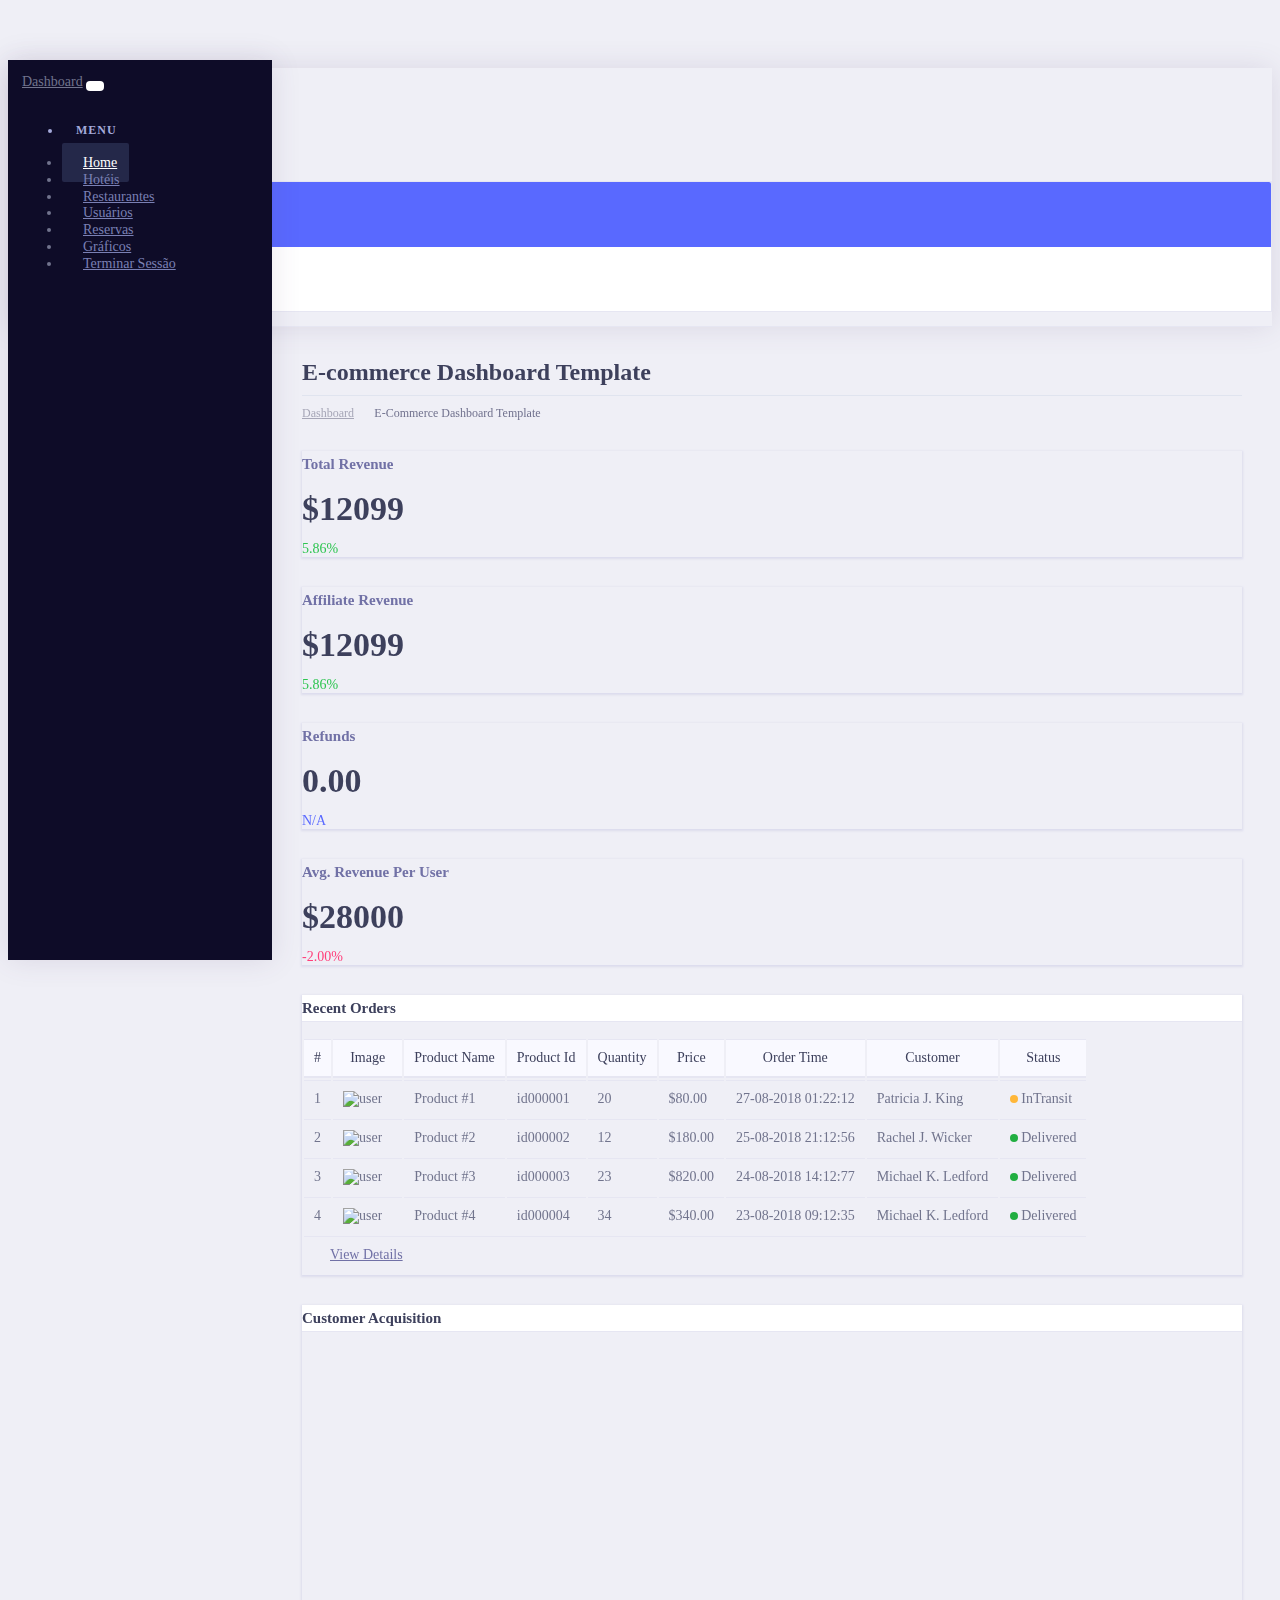
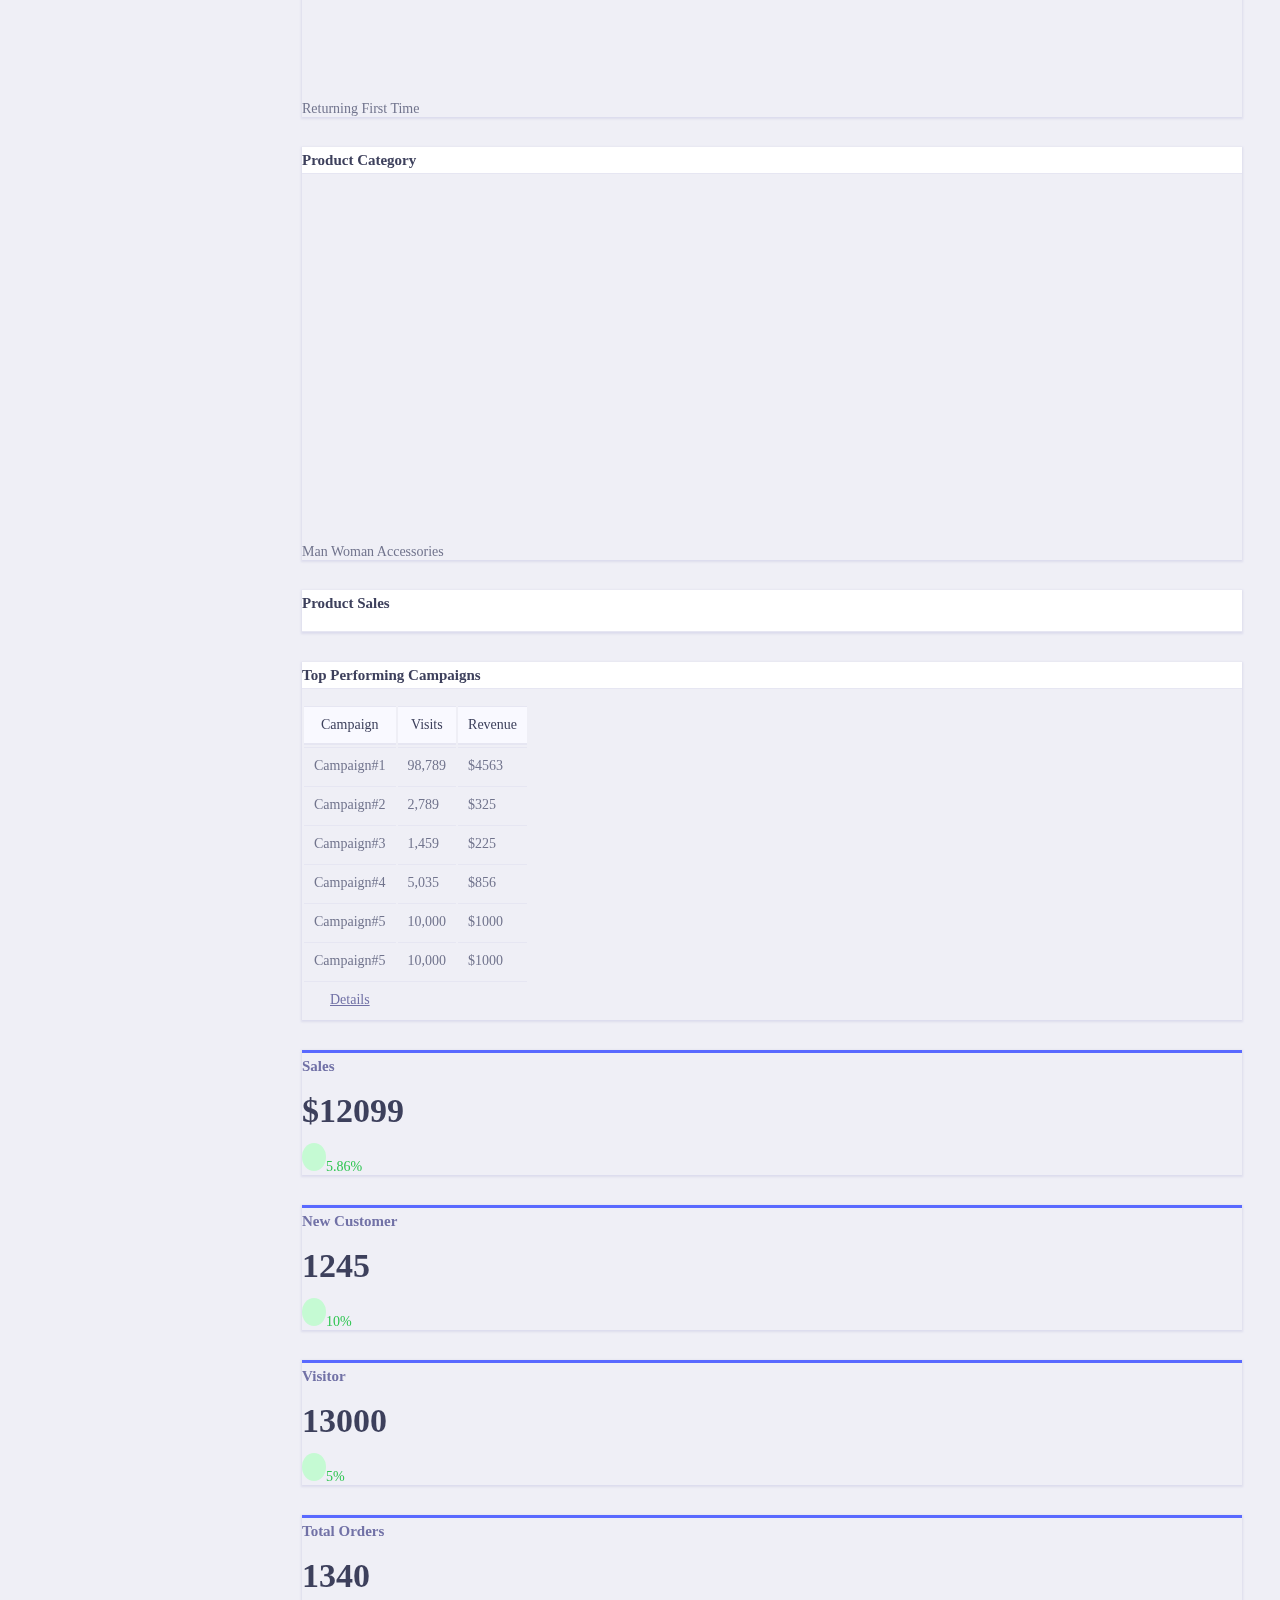
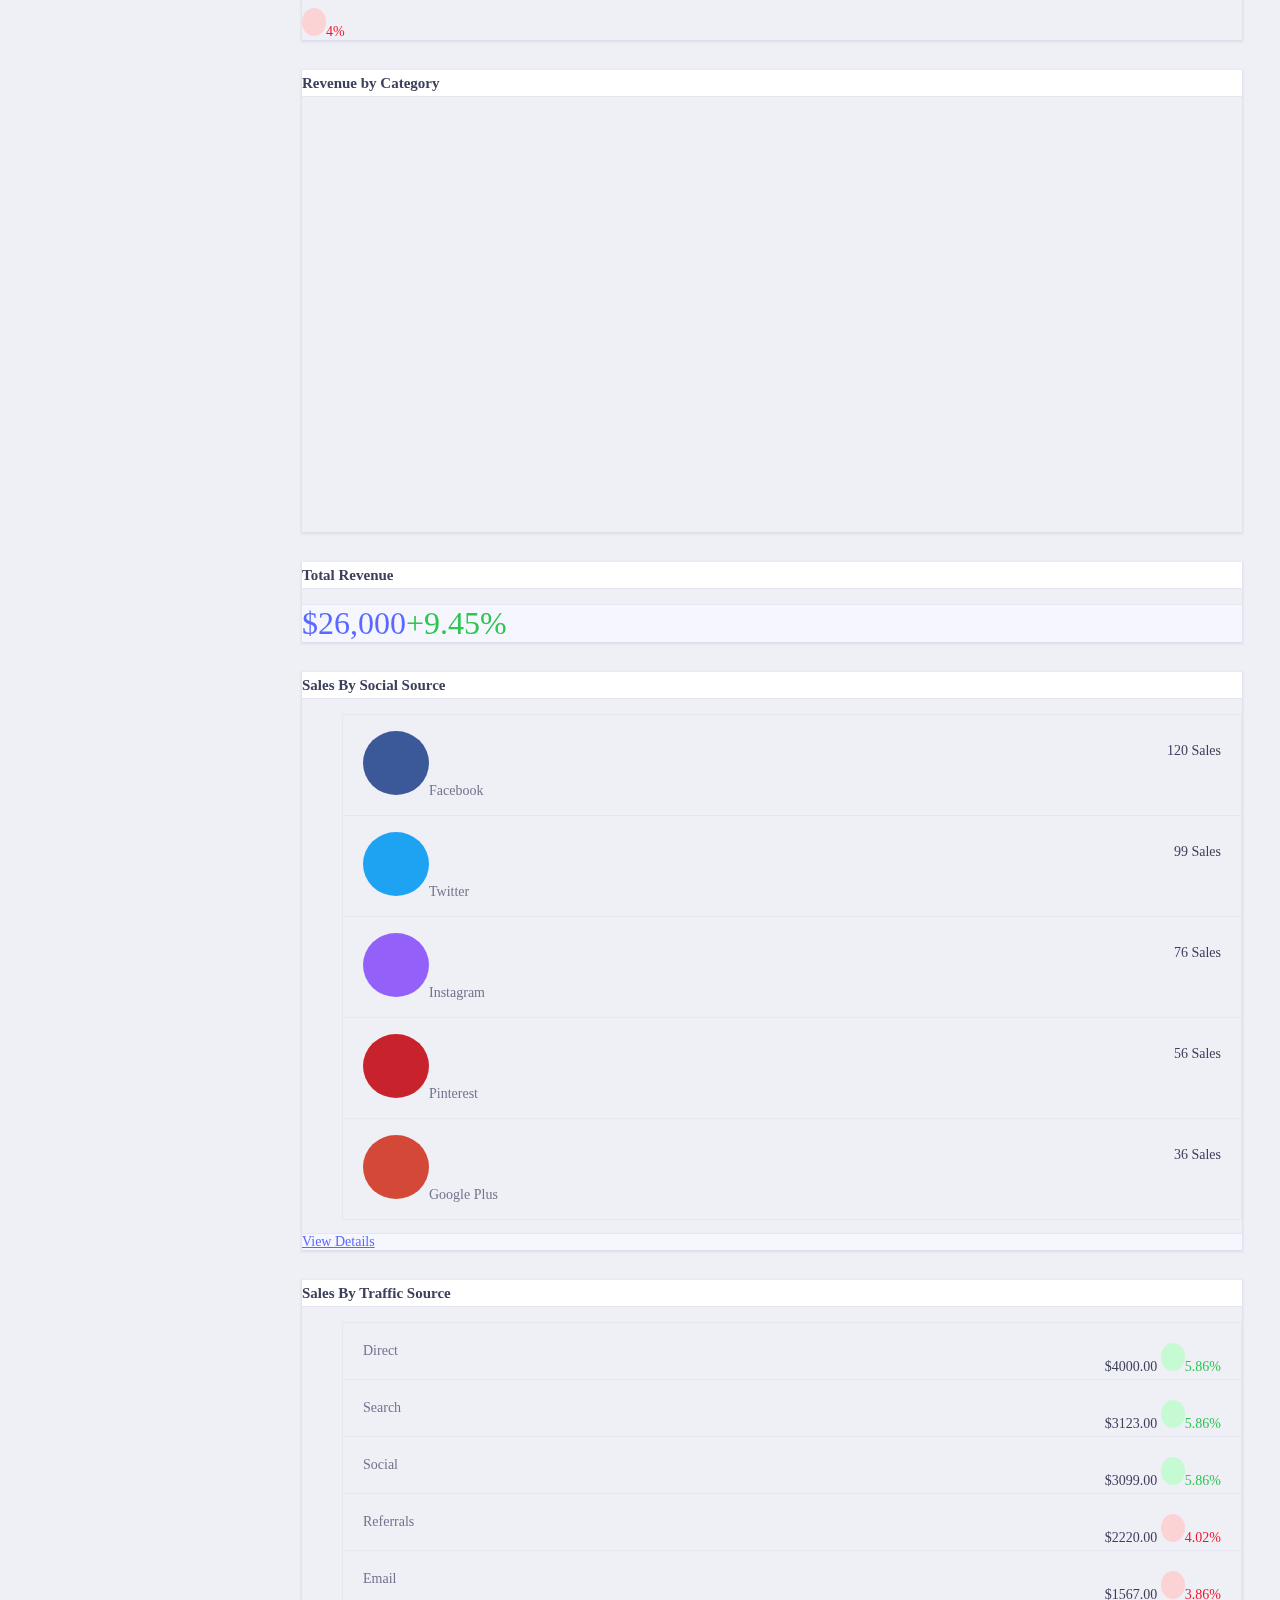
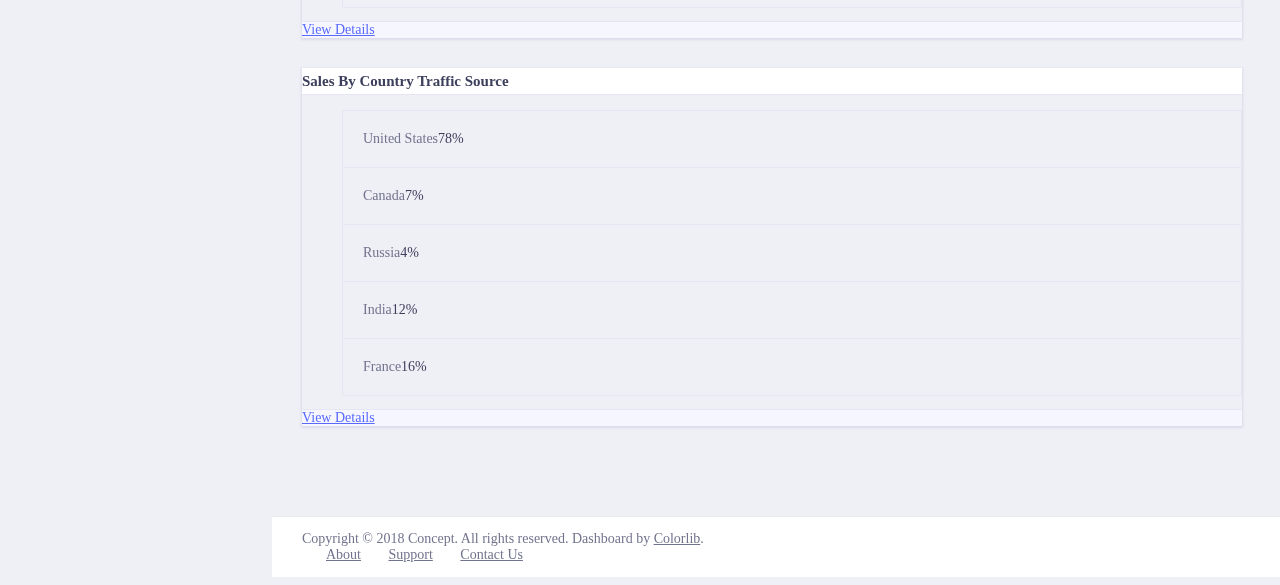
==== painel/admin/index.html @ e708c717 "Trabalhando" ====
<!DOCTYPE html>
<html lang="en">
  <head>
    <meta charset="utf-8" />
    <meta
      name="viewport"
      content="width=device-width, initial-scale=1, shrink-to-fit=no"
    />
    <!-- Bootstrap CSS -->
    <link
      rel="stylesheet"
      href="../../assets/vendor/bootstrap/css/bootstrap.min.css"
    />
    <link
      href="../../assets/vendor/fonts/circular-std/style.css"
      rel="stylesheet"
    />
    <link rel="stylesheet" href="../../assets/libs/css/style.css" />
    <link
      rel="stylesheet"
      href="../../assets/vendor/fonts/fontawesome/css/fontawesome-all.css"
    />
    <link
      rel="stylesheet"
      href="../../assets/vendor/charts/chartist-bundle/chartist.css"
    />
    <link
      rel="stylesheet"
      href="../../assets/vendor/charts/morris-bundle/morris.css"
    />
    <link
      rel="stylesheet"
      href="../../assets/vendor/fonts/material-design-iconic-font/css/materialdesignicons.min.css"
    />
    <link rel="stylesheet" href="../../assets/vendor/charts/c3charts/c3.css" />
    <link
      rel="stylesheet"
      href="../../assets/vendor/fonts/flag-icon-css/flag-icon.min.css"
    />
    <title>Sistema de Gestão Hoteleira</title>
  </head>

  <body>
    <div class="dashboard-main-wrapper">
      <!-- Header -->
      <div class="dashboard-header">
        <nav class="navbar navbar-expand-lg bg-white fixed-top">
          <a class="navbar-brand" href="/">Sistema</a>
          <button
            class="navbar-toggler"
            type="button"
            data-toggle="collapse"
            data-target="#navbarSupportedContent"
            aria-controls="navbarSupportedContent"
            aria-expanded="false"
            aria-label="Toggle navigation"
          >
            <span class="navbar-toggler-icon"></span>
          </button>
          <div class="collapse navbar-collapse" id="navbarSupportedContent">
            <ul class="navbar-nav ml-auto navbar-right-top">
              <li class="nav-item dropdown nav-user">
                <a
                  class="nav-link nav-user-img"
                  href="#"
                  id="navbarDropdownMenuLink2"
                  data-toggle="dropdown"
                  aria-haspopup="true"
                  aria-expanded="false"
                  ><img
                    src="../../assets/images/avatar-1.jpg"
                    alt=""
                    class="user-avatar-md rounded-circle"
                /></a>
                <div
                  class="dropdown-menu dropdown-menu-right nav-user-dropdown"
                  aria-labelledby="navbarDropdownMenuLink2"
                >
                  <div class="nav-user-info">
                    <h5 class="mb-0 text-white nav-user-name">Afonso Kiala</h5>
                  </div>
                  <a class="dropdown-item" href="#"
                    ><i class="fas fa-user mr-2"></i>Perfil</a
                  >
                  <a class="dropdown-item" href="#"
                    ><i class="fas fa-power-off mr-2"></i>Terminar Sessão</a
                  >
                </div>
              </li>
            </ul>
          </div>
        </nav>
      </div>

      <!-- Sidebar -->
      <div class="nav-left-sidebar sidebar-dark">
        <div class="menu-list">
          <nav class="navbar navbar-expand-lg navbar-light">
            <a class="d-xl-none d-lg-none" href="#">Dashboard</a>
            <button
              class="navbar-toggler"
              type="button"
              data-toggle="collapse"
              data-target="#navbarNav"
              aria-controls="navbarNav"
              aria-expanded="false"
              aria-label="Toggle navigation"
            >
              <span class="navbar-toggler-icon"></span>
            </button>
            <div class="collapse navbar-collapse" id="navbarNav">
              <ul class="navbar-nav flex-column">
                <li class="nav-divider">Menu</li>
                <li class="nav-item">
                  <a class="nav-link active" href="#"
                    ><i class="fa fa-fw fa-user-circle"></i>Home
                  </a>
                </li>
                <li class="nav-item">
                  <a class="nav-link" href="#"
                    ><i class="fa fa-fw fa-user-circle"></i>Hotéis
                  </a>
                </li>
                <li class="nav-item">
                  <a class="nav-link" href="#"
                    ><i class="fa fa-fw fa-user-circle"></i>Restaurantes
                  </a>
                </li>
                <li class="nav-item">
                  <a class="nav-link" href="#"
                    ><i class="fa fa-fw fa-user-circle"></i>Usuários
                  </a>
                </li>
                <li class="nav-item">
                  <a class="nav-link" href="#"
                    ><i class="fa fa-fw fa-user-circle"></i>Reservas
                  </a>
                </li>
                <li class="nav-item">
                  <a class="nav-link" href="#"
                    ><i class="fa fa-fw fa-user-circle"></i>Gráficos
                  </a>
                </li>
                <li class="nav-item">
                  <a class="nav-link" href="#"
                    ><i class="fa fa-fw fa-user-circle"></i>Terminar Sessão
                  </a>
                </li>
              </ul>
            </div>
          </nav>
        </div>
      </div>

      <!-- Container -->
      <div class="dashboard-wrapper">
        <div class="dashboard-ecommerce">
          <div class="container-fluid dashboard-content">
            <div class="row">
              <div class="col-xl-12 col-lg-12 col-md-12 col-sm-12 col-12">
                <div class="page-header">
                  <h2 class="pageheader-title">
                    E-commerce Dashboard Template
                  </h2>
                  <p class="pageheader-text">
                    Nulla euismod urna eros, sit amet scelerisque torton lectus
                    vel mauris facilisis faucibus at enim quis massa lobortis
                    rutrum.
                  </p>
                  <div class="page-breadcrumb">
                    <nav aria-label="breadcrumb">
                      <ol class="breadcrumb">
                        <li class="breadcrumb-item">
                          <a href="#" class="breadcrumb-link">Dashboard</a>
                        </li>
                        <li class="breadcrumb-item active" aria-current="page">
                          E-Commerce Dashboard Template
                        </li>
                      </ol>
                    </nav>
                  </div>
                </div>
              </div>
            </div>
            <!-- ============================================================== -->
            <!-- end pageheader  -->
            <!-- ============================================================== -->
            <div class="ecommerce-widget">
              <div class="row">
                <div class="col-xl-3 col-lg-6 col-md-6 col-sm-12 col-12">
                  <div class="card">
                    <div class="card-body">
                      <h5 class="text-muted">Total Revenue</h5>
                      <div class="metric-value d-inline-block">
                        <h1 class="mb-1">$12099</h1>
                      </div>
                      <div
                        class="metric-label d-inline-block float-right text-success font-weight-bold"
                      >
                        <span><i class="fa fa-fw fa-arrow-up"></i></span
                        ><span>5.86%</span>
                      </div>
                    </div>
                    <div id="sparkline-revenue"></div>
                  </div>
                </div>
                <div class="col-xl-3 col-lg-6 col-md-6 col-sm-12 col-12">
                  <div class="card">
                    <div class="card-body">
                      <h5 class="text-muted">Affiliate Revenue</h5>
                      <div class="metric-value d-inline-block">
                        <h1 class="mb-1">$12099</h1>
                      </div>
                      <div
                        class="metric-label d-inline-block float-right text-success font-weight-bold"
                      >
                        <span><i class="fa fa-fw fa-arrow-up"></i></span
                        ><span>5.86%</span>
                      </div>
                    </div>
                    <div id="sparkline-revenue2"></div>
                  </div>
                </div>
                <div class="col-xl-3 col-lg-6 col-md-6 col-sm-12 col-12">
                  <div class="card">
                    <div class="card-body">
                      <h5 class="text-muted">Refunds</h5>
                      <div class="metric-value d-inline-block">
                        <h1 class="mb-1">0.00</h1>
                      </div>
                      <div
                        class="metric-label d-inline-block float-right text-primary font-weight-bold"
                      >
                        <span>N/A</span>
                      </div>
                    </div>
                    <div id="sparkline-revenue3"></div>
                  </div>
                </div>
                <div class="col-xl-3 col-lg-6 col-md-6 col-sm-12 col-12">
                  <div class="card">
                    <div class="card-body">
                      <h5 class="text-muted">Avg. Revenue Per User</h5>
                      <div class="metric-value d-inline-block">
                        <h1 class="mb-1">$28000</h1>
                      </div>
                      <div
                        class="metric-label d-inline-block float-right text-secondary font-weight-bold"
                      >
                        <span>-2.00%</span>
                      </div>
                    </div>
                    <div id="sparkline-revenue4"></div>
                  </div>
                </div>
              </div>
              <div class="row">
                <!-- ============================================================== -->

                <!-- ============================================================== -->

                <!-- recent orders  -->
                <!-- ============================================================== -->
                <div class="col-xl-9 col-lg-12 col-md-6 col-sm-12 col-12">
                  <div class="card">
                    <h5 class="card-header">Recent Orders</h5>
                    <div class="card-body p-0">
                      <div class="table-responsive">
                        <table class="table">
                          <thead class="bg-light">
                            <tr class="border-0">
                              <th class="border-0">#</th>
                              <th class="border-0">Image</th>
                              <th class="border-0">Product Name</th>
                              <th class="border-0">Product Id</th>
                              <th class="border-0">Quantity</th>
                              <th class="border-0">Price</th>
                              <th class="border-0">Order Time</th>
                              <th class="border-0">Customer</th>
                              <th class="border-0">Status</th>
                            </tr>
                          </thead>
                          <tbody>
                            <tr>
                              <td>1</td>
                              <td>
                                <div class="m-r-10">
                                  <img
                                    src="../../assets/images/product-pic.jpg"
                                    alt="user"
                                    class="rounded"
                                    width="45"
                                  />
                                </div>
                              </td>
                              <td>Product #1</td>
                              <td>id000001</td>
                              <td>20</td>
                              <td>$80.00</td>
                              <td>27-08-2018 01:22:12</td>
                              <td>Patricia J. King</td>
                              <td>
                                <span class="badge-dot badge-brand mr-1"></span
                                >InTransit
                              </td>
                            </tr>
                            <tr>
                              <td>2</td>
                              <td>
                                <div class="m-r-10">
                                  <img
                                    src="../../assets/images/product-pic-2.jpg"
                                    alt="user"
                                    class="rounded"
                                    width="45"
                                  />
                                </div>
                              </td>
                              <td>Product #2</td>
                              <td>id000002</td>
                              <td>12</td>
                              <td>$180.00</td>
                              <td>25-08-2018 21:12:56</td>
                              <td>Rachel J. Wicker</td>
                              <td>
                                <span
                                  class="badge-dot badge-success mr-1"
                                ></span
                                >Delivered
                              </td>
                            </tr>
                            <tr>
                              <td>3</td>
                              <td>
                                <div class="m-r-10">
                                  <img
                                    src="../../assets/images/product-pic-3.jpg"
                                    alt="user"
                                    class="rounded"
                                    width="45"
                                  />
                                </div>
                              </td>
                              <td>Product #3</td>
                              <td>id000003</td>
                              <td>23</td>
                              <td>$820.00</td>
                              <td>24-08-2018 14:12:77</td>
                              <td>Michael K. Ledford</td>
                              <td>
                                <span
                                  class="badge-dot badge-success mr-1"
                                ></span
                                >Delivered
                              </td>
                            </tr>
                            <tr>
                              <td>4</td>
                              <td>
                                <div class="m-r-10">
                                  <img
                                    src="../../assets/images/product-pic-4.jpg"
                                    alt="user"
                                    class="rounded"
                                    width="45"
                                  />
                                </div>
                              </td>
                              <td>Product #4</td>
                              <td>id000004</td>
                              <td>34</td>
                              <td>$340.00</td>
                              <td>23-08-2018 09:12:35</td>
                              <td>Michael K. Ledford</td>
                              <td>
                                <span
                                  class="badge-dot badge-success mr-1"
                                ></span
                                >Delivered
                              </td>
                            </tr>
                            <tr>
                              <td colspan="9">
                                <a
                                  href="#"
                                  class="btn btn-outline-light float-right"
                                  >View Details</a
                                >
                              </td>
                            </tr>
                          </tbody>
                        </table>
                      </div>
                    </div>
                  </div>
                </div>
                <!-- ============================================================== -->
                <!-- end recent orders  -->

                <!-- ============================================================== -->
                <!-- ============================================================== -->
                <!-- customer acquistion  -->
                <!-- ============================================================== -->
                <div class="col-xl-3 col-lg-6 col-md-6 col-sm-12 col-12">
                  <div class="card">
                    <h5 class="card-header">Customer Acquisition</h5>
                    <div class="card-body">
                      <div
                        class="ct-chart ct-golden-section"
                        style="height: 354px"
                      ></div>
                      <div class="text-center">
                        <span class="legend-item mr-2">
                          <span class="fa-xs text-primary mr-1 legend-tile"
                            ><i class="fa fa-fw fa-square-full"></i
                          ></span>
                          <span class="legend-text">Returning</span>
                        </span>
                        <span class="legend-item mr-2">
                          <span class="fa-xs text-secondary mr-1 legend-tile"
                            ><i class="fa fa-fw fa-square-full"></i
                          ></span>
                          <span class="legend-text">First Time</span>
                        </span>
                      </div>
                    </div>
                  </div>
                </div>
                <!-- ============================================================== -->
                <!-- end customer acquistion  -->
                <!-- ============================================================== -->
              </div>
              <div class="row">
                <!-- ============================================================== -->
                <!-- product category  -->
                <!-- ============================================================== -->
                <div class="col-xl-3 col-lg-6 col-md-6 col-sm-12 col-12">
                  <div class="card">
                    <h5 class="card-header">Product Category</h5>
                    <div class="card-body">
                      <div
                        class="ct-chart-category ct-golden-section"
                        style="height: 315px"
                      ></div>
                      <div class="text-center m-t-40">
                        <span class="legend-item mr-3">
                          <span class="fa-xs text-primary mr-1 legend-tile"
                            ><i class="fa fa-fw fa-square-full"></i></span
                          ><span class="legend-text">Man</span>
                        </span>
                        <span class="legend-item mr-3">
                          <span class="fa-xs text-secondary mr-1 legend-tile"
                            ><i class="fa fa-fw fa-square-full"></i
                          ></span>
                          <span class="legend-text">Woman</span>
                        </span>
                        <span class="legend-item mr-3">
                          <span class="fa-xs text-info mr-1 legend-tile"
                            ><i class="fa fa-fw fa-square-full"></i
                          ></span>
                          <span class="legend-text">Accessories</span>
                        </span>
                      </div>
                    </div>
                  </div>
                </div>
                <!-- ============================================================== -->
                <!-- end product category  -->
                <!-- product sales  -->
                <!-- ============================================================== -->
                <div class="col-xl-6 col-lg-12 col-md-12 col-sm-12 col-12">
                  <div class="card">
                    <div class="card-header">
                      <!-- <div class="float-right">
                                                <select class="custom-select">
                                                    <option selected>Today</option>
                                                    <option value="1">Weekly</option>
                                                    <option value="2">Monthly</option>
                                                    <option value="3">Yearly</option>
                                                </select>
                                            </div> -->
                      <h5 class="mb-0">Product Sales</h5>
                    </div>
                    <div class="card-body">
                      <div class="ct-chart-product ct-golden-section"></div>
                    </div>
                  </div>
                </div>
                <!-- ============================================================== -->
                <!-- end product sales  -->
                <!-- ============================================================== -->
                <div class="col-xl-3 col-lg-12 col-md-6 col-sm-12 col-12">
                  <!-- ============================================================== -->
                  <!-- top perfomimg  -->
                  <!-- ============================================================== -->
                  <div class="card">
                    <h5 class="card-header">Top Performing Campaigns</h5>
                    <div class="card-body p-0">
                      <div class="table-responsive">
                        <table class="table no-wrap p-table">
                          <thead class="bg-light">
                            <tr class="border-0">
                              <th class="border-0">Campaign</th>
                              <th class="border-0">Visits</th>
                              <th class="border-0">Revenue</th>
                            </tr>
                          </thead>
                          <tbody>
                            <tr>
                              <td>Campaign#1</td>
                              <td>98,789</td>
                              <td>$4563</td>
                            </tr>
                            <tr>
                              <td>Campaign#2</td>
                              <td>2,789</td>
                              <td>$325</td>
                            </tr>
                            <tr>
                              <td>Campaign#3</td>
                              <td>1,459</td>
                              <td>$225</td>
                            </tr>
                            <tr>
                              <td>Campaign#4</td>
                              <td>5,035</td>
                              <td>$856</td>
                            </tr>
                            <tr>
                              <td>Campaign#5</td>
                              <td>10,000</td>
                              <td>$1000</td>
                            </tr>
                            <tr>
                              <td>Campaign#5</td>
                              <td>10,000</td>
                              <td>$1000</td>
                            </tr>
                            <tr>
                              <td colspan="3">
                                <a
                                  href="#"
                                  class="btn btn-outline-light float-right"
                                  >Details</a
                                >
                              </td>
                            </tr>
                          </tbody>
                        </table>
                      </div>
                    </div>
                  </div>
                  <!-- ============================================================== -->
                  <!-- end top perfomimg  -->
                  <!-- ============================================================== -->
                </div>
              </div>

              <div class="row">
                <!-- ============================================================== -->
                <!-- sales  -->
                <!-- ============================================================== -->
                <div class="col-xl-3 col-lg-3 col-md-6 col-sm-12 col-12">
                  <div class="card border-3 border-top border-top-primary">
                    <div class="card-body">
                      <h5 class="text-muted">Sales</h5>
                      <div class="metric-value d-inline-block">
                        <h1 class="mb-1">$12099</h1>
                      </div>
                      <div
                        class="metric-label d-inline-block float-right text-success font-weight-bold"
                      >
                        <span
                          class="icon-circle-small icon-box-xs text-success bg-success-light"
                          ><i class="fa fa-fw fa-arrow-up"></i></span
                        ><span class="ml-1">5.86%</span>
                      </div>
                    </div>
                  </div>
                </div>
                <!-- ============================================================== -->
                <!-- end sales  -->
                <!-- ============================================================== -->
                <!-- ============================================================== -->
                <!-- new customer  -->
                <!-- ============================================================== -->
                <div class="col-xl-3 col-lg-3 col-md-6 col-sm-12 col-12">
                  <div class="card border-3 border-top border-top-primary">
                    <div class="card-body">
                      <h5 class="text-muted">New Customer</h5>
                      <div class="metric-value d-inline-block">
                        <h1 class="mb-1">1245</h1>
                      </div>
                      <div
                        class="metric-label d-inline-block float-right text-success font-weight-bold"
                      >
                        <span
                          class="icon-circle-small icon-box-xs text-success bg-success-light"
                          ><i class="fa fa-fw fa-arrow-up"></i></span
                        ><span class="ml-1">10%</span>
                      </div>
                    </div>
                  </div>
                </div>
                <!-- ============================================================== -->
                <!-- end new customer  -->
                <!-- ============================================================== -->
                <!-- ============================================================== -->
                <!-- visitor  -->
                <!-- ============================================================== -->
                <div class="col-xl-3 col-lg-3 col-md-6 col-sm-12 col-12">
                  <div class="card border-3 border-top border-top-primary">
                    <div class="card-body">
                      <h5 class="text-muted">Visitor</h5>
                      <div class="metric-value d-inline-block">
                        <h1 class="mb-1">13000</h1>
                      </div>
                      <div
                        class="metric-label d-inline-block float-right text-success font-weight-bold"
                      >
                        <span
                          class="icon-circle-small icon-box-xs text-success bg-success-light"
                          ><i class="fa fa-fw fa-arrow-up"></i></span
                        ><span class="ml-1">5%</span>
                      </div>
                    </div>
                  </div>
                </div>
                <!-- ============================================================== -->
                <!-- end visitor  -->
                <!-- ============================================================== -->
                <!-- ============================================================== -->
                <!-- total orders  -->
                <!-- ============================================================== -->
                <div class="col-xl-3 col-lg-3 col-md-6 col-sm-12 col-12">
                  <div class="card border-3 border-top border-top-primary">
                    <div class="card-body">
                      <h5 class="text-muted">Total Orders</h5>
                      <div class="metric-value d-inline-block">
                        <h1 class="mb-1">1340</h1>
                      </div>
                      <div
                        class="metric-label d-inline-block float-right text-danger font-weight-bold"
                      >
                        <span
                          class="icon-circle-small icon-box-xs text-danger bg-danger-light bg-danger-light"
                          ><i class="fa fa-fw fa-arrow-down"></i></span
                        ><span class="ml-1">4%</span>
                      </div>
                    </div>
                  </div>
                </div>
                <!-- ============================================================== -->
                <!-- end total orders  -->
                <!-- ============================================================== -->
              </div>
              <div class="row">
                <!-- ============================================================== -->
                <!-- total revenue  -->
                <!-- ============================================================== -->

                <!-- ============================================================== -->
                <!-- ============================================================== -->
                <!-- category revenue  -->
                <!-- ============================================================== -->
                <div class="col-xl-5 col-lg-5 col-md-12 col-sm-12 col-12">
                  <div class="card">
                    <h5 class="card-header">Revenue by Category</h5>
                    <div class="card-body">
                      <div id="c3chart_category" style="height: 420px"></div>
                    </div>
                  </div>
                </div>
                <!-- ============================================================== -->
                <!-- end category revenue  -->
                <!-- ============================================================== -->

                <div class="col-xl-7 col-lg-7 col-md-12 col-sm-12 col-12">
                  <div class="card">
                    <h5 class="card-header">Total Revenue</h5>
                    <div class="card-body">
                      <div id="morris_totalrevenue"></div>
                    </div>
                    <div class="card-footer">
                      <p class="display-7 font-weight-bold">
                        <span class="text-primary d-inline-block">$26,000</span
                        ><span class="text-success float-right">+9.45%</span>
                      </p>
                    </div>
                  </div>
                </div>
              </div>
              <div class="row">
                <div class="col-xl-5 col-lg-6 col-md-6 col-sm-12 col-12">
                  <!-- ============================================================== -->
                  <!-- social source  -->
                  <!-- ============================================================== -->
                  <div class="card">
                    <h5 class="card-header">Sales By Social Source</h5>
                    <div class="card-body p-0">
                      <ul class="social-sales list-group list-group-flush">
                        <li class="list-group-item social-sales-content">
                          <span
                            class="social-sales-icon-circle facebook-bgcolor mr-2"
                            ><i class="fab fa-facebook-f"></i></span
                          ><span class="social-sales-name">Facebook</span
                          ><span class="social-sales-count text-dark"
                            >120 Sales</span
                          >
                        </li>
                        <li class="list-group-item social-sales-content">
                          <span
                            class="social-sales-icon-circle twitter-bgcolor mr-2"
                            ><i class="fab fa-twitter"></i></span
                          ><span class="social-sales-name">Twitter</span
                          ><span class="social-sales-count text-dark"
                            >99 Sales</span
                          >
                        </li>
                        <li class="list-group-item social-sales-content">
                          <span
                            class="social-sales-icon-circle instagram-bgcolor mr-2"
                            ><i class="fab fa-instagram"></i></span
                          ><span class="social-sales-name">Instagram</span
                          ><span class="social-sales-count text-dark"
                            >76 Sales</span
                          >
                        </li>
                        <li class="list-group-item social-sales-content">
                          <span
                            class="social-sales-icon-circle pinterest-bgcolor mr-2"
                            ><i class="fab fa-pinterest-p"></i></span
                          ><span class="social-sales-name">Pinterest</span
                          ><span class="social-sales-count text-dark"
                            >56 Sales</span
                          >
                        </li>
                        <li class="list-group-item social-sales-content">
                          <span
                            class="social-sales-icon-circle googleplus-bgcolor mr-2"
                            ><i class="fab fa-google-plus-g"></i></span
                          ><span class="social-sales-name">Google Plus</span
                          ><span class="social-sales-count text-dark"
                            >36 Sales</span
                          >
                        </li>
                      </ul>
                    </div>
                    <div class="card-footer text-center">
                      <a href="#" class="btn-primary-link">View Details</a>
                    </div>
                  </div>
                  <!-- ============================================================== -->
                  <!-- end social source  -->
                  <!-- ============================================================== -->
                </div>
                <div class="col-xl-4 col-lg-6 col-md-6 col-sm-12 col-12">
                  <!-- ============================================================== -->
                  <!-- sales traffice source  -->
                  <!-- ============================================================== -->
                  <div class="card">
                    <h5 class="card-header">Sales By Traffic Source</h5>
                    <div class="card-body p-0">
                      <ul class="traffic-sales list-group list-group-flush">
                        <li class="traffic-sales-content list-group-item">
                          <span class="traffic-sales-name">Direct</span
                          ><span class="traffic-sales-amount"
                            >$4000.00
                            <span
                              class="icon-circle-small icon-box-xs text-success ml-4 bg-success-light"
                              ><i class="fa fa-fw fa-arrow-up"></i></span
                            ><span class="ml-1 text-success">5.86%</span></span
                          >
                        </li>
                        <li class="traffic-sales-content list-group-item">
                          <span class="traffic-sales-name"
                            >Search<span class="traffic-sales-amount"
                              >$3123.00
                              <span
                                class="icon-circle-small icon-box-xs text-success ml-4 bg-success-light"
                                ><i class="fa fa-fw fa-arrow-up"></i></span
                              ><span class="ml-1 text-success"
                                >5.86%</span
                              ></span
                            >
                          </span>
                        </li>
                        <li class="traffic-sales-content list-group-item">
                          <span class="traffic-sales-name"
                            >Social<span class="traffic-sales-amount"
                              >$3099.00
                              <span
                                class="icon-circle-small icon-box-xs text-success ml-4 bg-success-light"
                                ><i class="fa fa-fw fa-arrow-up"></i></span
                              ><span class="ml-1 text-success"
                                >5.86%</span
                              ></span
                            >
                          </span>
                        </li>
                        <li class="traffic-sales-content list-group-item">
                          <span class="traffic-sales-name"
                            >Referrals<span class="traffic-sales-amount"
                              >$2220.00
                              <span
                                class="icon-circle-small icon-box-xs text-danger ml-4 bg-danger-light"
                                ><i class="fa fa-fw fa-arrow-down"></i></span
                              ><span class="ml-1 text-danger">4.02%</span></span
                            >
                          </span>
                        </li>
                        <li class="traffic-sales-content list-group-item">
                          <span class="traffic-sales-name"
                            >Email<span class="traffic-sales-amount"
                              >$1567.00
                              <span
                                class="icon-circle-small icon-box-xs text-danger ml-4 bg-danger-light"
                                ><i class="fa fa-fw fa-arrow-down"></i></span
                              ><span class="ml-1 text-danger">3.86%</span></span
                            >
                          </span>
                        </li>
                      </ul>
                    </div>
                    <div class="card-footer text-center">
                      <a href="#" class="btn-primary-link">View Details</a>
                    </div>
                  </div>
                </div>
                <!-- ============================================================== -->
                <!-- end sales traffice source  -->
                <!-- ============================================================== -->
                <!-- ============================================================== -->
                <!-- sales traffic country source  -->
                <!-- ============================================================== -->
                <div class="col-xl-3 col-lg-12 col-md-6 col-sm-12 col-12">
                  <div class="card">
                    <h5 class="card-header">Sales By Country Traffic Source</h5>
                    <div class="card-body p-0">
                      <ul class="country-sales list-group list-group-flush">
                        <li class="country-sales-content list-group-item">
                          <span class="mr-2"
                            ><i
                              class="flag-icon flag-icon-us"
                              title="us"
                              id="us"
                            ></i>
                          </span>
                          <span class="">United States</span
                          ><span class="float-right text-dark">78%</span>
                        </li>
                        <li class="list-group-item country-sales-content">
                          <span class="mr-2"
                            ><i
                              class="flag-icon flag-icon-ca"
                              title="ca"
                              id="ca"
                            ></i></span
                          ><span class="">Canada</span
                          ><span class="float-right text-dark">7%</span>
                        </li>
                        <li class="list-group-item country-sales-content">
                          <span class="mr-2"
                            ><i
                              class="flag-icon flag-icon-ru"
                              title="ru"
                              id="ru"
                            ></i></span
                          ><span class="">Russia</span
                          ><span class="float-right text-dark">4%</span>
                        </li>
                        <li class="list-group-item country-sales-content">
                          <span class="mr-2"
                            ><i
                              class="flag-icon flag-icon-in"
                              title="in"
                              id="in"
                            ></i></span
                          ><span class="">India</span
                          ><span class="float-right text-dark">12%</span>
                        </li>
                        <li class="list-group-item country-sales-content">
                          <span class="mr-2"
                            ><i
                              class="flag-icon flag-icon-fr"
                              title="fr"
                              id="fr"
                            ></i></span
                          ><span class="">France</span
                          ><span class="float-right text-dark">16%</span>
                        </li>
                      </ul>
                    </div>
                    <div class="card-footer text-center">
                      <a href="#" class="btn-primary-link">View Details</a>
                    </div>
                  </div>
                </div>
                <!-- ============================================================== -->
                <!-- end sales traffice country source  -->
                <!-- ============================================================== -->
              </div>
            </div>
          </div>
        </div>
        <!-- ============================================================== -->
        <!-- footer -->
        <!-- ============================================================== -->
        <div class="footer">
          <div class="container-fluid">
            <div class="row">
              <div class="col-xl-6 col-lg-6 col-md-6 col-sm-12 col-12">
                Copyright © 2018 Concept. All rights reserved. Dashboard by
                <a href="https://colorlib.com/wp/">Colorlib</a>.
              </div>
              <div class="col-xl-6 col-lg-6 col-md-6 col-sm-12 col-12">
                <div class="text-md-right footer-links d-none d-sm-block">
                  <a href="javascript: void(0);">About</a>
                  <a href="javascript: void(0);">Support</a>
                  <a href="javascript: void(0);">Contact Us</a>
                </div>
              </div>
            </div>
          </div>
        </div>
        <!-- ============================================================== -->
        <!-- end footer -->
        <!-- ============================================================== -->
      </div>
    </div>

    <script src="../../assets/vendor/jquery/jquery-3.3.1.min.js"></script>
    <script src="../../assets/vendor/bootstrap/js/bootstrap.bundle.js"></script>
    <script src="../../assets/vendor/slimscroll/jquery.slimscroll.js"></script>
    <script src="../../assets/libs/js/main-js.js"></script>
    <script src="../../assets/vendor/charts/chartist-bundle/chartist.min.js"></script>
    <script src="../../assets/vendor/charts/sparkline/jquery.sparkline.js"></script>
    <script src="../../assets/vendor/charts/morris-bundle/raphael.min.js"></script>
    <script src="../../assets/vendor/charts/morris-bundle/morris.js"></script>
    <script src="../../assets/vendor/charts/c3charts/c3.min.js"></script>
    <script src="../../assets/vendor/charts/c3charts/d3-5.4.0.min.js"></script>
    <script src="../../assets/vendor/charts/c3charts/C3chartjs.js"></script>
    <script src="../../assets/libs/js/dashboard-ecommerce.js"></script>
  </body>
</html>
---- assets/libs/css/style.css ----
@charset "UTF-8";
/**
 * Summary:
 *
 *  0. ELEMENT
 *      - 0.1. Body / Typography
 *      - 0.2. Type Elements
        - 0.3. Header
        - 0.4. Sidebar
        - 0.5. Container
        - 0.6. Pageheader
        - 0.7. Footer

   -------------------------

 *  1. Dashboard

 *      - 1.1. TYPE ELEMENT
 *      - 1.2. TYPE ELEMENT

   --------------------------

2. UI Elements

    - 2.1.  Alerts
    - 2.2.  Buttons
    - 2.3.  Cards
    - 2.4.  General
    - 2.5.  Modals
    - 2.6.  Notifications
    - 2.7.  Icon
    - 2.8.  Tabs
    - 2.9.  Accordions
    - 2.10. Typography
    - 2.11. Listgroup
    - 2.12. Multiselect
    - 2.13. Badge
    - 2.14. Pagination
    - 2.15. Switch Toogle
    - 2.16. Spinner


    ----------------------------

3. Charts

    - 3.1.  Chartist js
    - 3.2.  Sparklines
    - 3.3.  Chart.js
    - 3.4.  Morris.js
    - 3.5.  C3 Charts.js

     ----------------------------

4. Forms

    - 4.1.  Elements
    - 4.2.  Validations
    - 4.3.  Multiselect
    - 4.4.  Wizard
    - 4.5.  Input Mask
    - 4.6.  Summar Note text editor
    - 4.7.  Multi Upload


     ----------------------------


5. Tables

    - 5.1.  General
    - 5.2.  Data Tables
    - 5.3.  Table Filters



         ----------------------------


6. Pages

    - 6.1.   Blank Page
    - 6.2.   Blank Page Header
    - 6.3.   Login
    - 6.4.   Sign up
    - 6.5.   Forgot Password
    - 6.6.   Profile
    - 6.7.   Pricing
    - 6.8.   Timline
    - 6.9.   Calendar
    - 6.10.  Metrics
    - 6.11.  Media Object
    - 6.12.  Shortable / Nestable
    - 6.13.  404 Error






         ----------------------------

7. Email

    - 7.1.  Inbox
    - 7.2.  Email Detail
    - 7.3.  Email Compose
    - 7.4.  Message Chat

       ----------------------------


8. Layouts

    - 8.1. Primary Header
    - 8.2. Success Header
    - 8.3. Warning Header
    - 8.4. Danger Header
    - 8.5. Search Input
    - 8.6. Off Canvas Menu
    - 8.7. Without Left Sidebar
    - 8.8. Without Right Sidebar
    - 8.9. Without Both Sidebars
    - 8.10. Fixed Left Sidebar
    - 8.11. Boxed Layout
    - 8.12. Page Aside
    - 8.13. Collapsible Sidebar
    - 8.14. Sub Navigation



       ----------------------------


9. Maps

    - 9.1.  Google Map
    - 9.2.  Vector Map

       ----------------------------


10. Menu Level

    - 10.1.  Level 1
    - 10.2.  Level 2
   */


/* ==========================================================================
   0. ELEMENT
   ========================================================================== */


/* 0.1. Body / Typography
   ========================================================================== */

body {
    font-family: 'Circular Std Book';
    font-style: normal;
    font-weight: normal;
    font-size: 14px;
    color: #71748d;
    background-color: #efeff6;
    -webkit-font-smoothing: antialiased;
}

h1,
h2,
h3,
h4,
h5,
h6 {
    color: #3d405c;
    margin: 0px 0px 15px 0px;
    font-family: 'Circular Std Medium';
}

h1 {
    font-size: 34px;
}

h2 {
    font-size: 28px;
    line-height: 30px;
}

h3 {
    font-size: 20px;
}

h4 {
    font-size: 16px;
    line-height: 26px;
}

h5 {
    font-size: 15px;
    line-height: 26px;
}

h6 {
    font-size: 12px;
}

p {
    margin: 0px 0px 20px 0px;
}

p:last-child {
    margin: 0px;
}

a {
    color: #71748d;
}

a:hover {
    color: #ff407b;
    text-decoration: none;
}

a:active,
a:hover {
    outline: 0;
    text-decoration: none;
}

ol,
ul {}

ol li,
ul li {}

.lead {
    font-size: 1.25rem;
    font-weight: 300;
    color: #3d3f5d;
}


/*--------------------
 Form
---------------------*/

label {
    display: inline-block;
    max-width: 100%;
    margin-bottom: 5px;
    font-size: 15px;
    color: #71748d;
}

.form-control {
    display: block;
    width: 100%;
    font-size: 14px;
    line-height: 1.42857143;
    color: #71748d;
    background-color: #fff;
    background-image: none;
    border: 1px solid #d2d2e4;
    border-radius: 2px;
}

.form-control:focus {
    color: #71748d;
    background-color: #fff;
    border-color: #a7a7f0;
    outline: 0;
    box-shadow: 0 0 0 0.2rem rgba(214, 214, 255, .75);
}

input[type=file] {
    color: #71748d;
    background-color: #fff;
    border-color: #a7a7f0;
    outline: 0;
    box-shadow: 0 0 0 0.2rem rgba(214, 214, 255, .75);
}

.col-form-label {
    font-size: 15px;
}

input {}

button {}

button:focus {
    outline: 0;
}

select.form-control {
    color: #71748d;
    -webkit-appearance: none;
    -moz-appearance: none;
    background-position: 99% 52%;
    background-size: auto;
    background-repeat: no-repeat;
    background-image: url(/images/down-arrow.png);
    padding-right: 15px;
    border: 1px solid #d2d2e4;
    border-radius: 2px;
}

textarea.form-control {
    height: auto;
    color: #71748d;
    background-color: #fff;
    background-image: none;
    border: 1px solid #d2d2e4;
    border-radius: 2px;
    padding: 12px 16px;
}

input::-webkit-input-placeholder {
    color: #71748d !important;
}

input:focus::-webkit-input-placeholder {
    color: #5969ff !important;
}

textarea::-webkit-input-placeholder {
    color: #71748d !important;
}

textarea:focus::-webkit-input-placeholder {
    color: #5969ff !important;
}

button.btn {}

button.btn-default {}

button.btn-primary {}

address {}

.form-group {
    margin-bottom: 12px;
}

.form-control-lg {
    padding: 12px;
}


/* Custom-Chekbox
-------------------------------------------------------------- */

.custom-control {
    position: relative;
    min-height: 1.5rem;
    padding-left: 1.5rem;
}

.custom-control-input:checked~input[type="checkbox"] {
    background: #3d404e;
    border: #7f83a2 1px solid;
}

.custom-control-input {
    position: absolute;
    z-index: -1;
    opacity: 0;
}

.custom-control-label {
    margin-bottom: 0;
}

.custom-checkbox .custom-control-input:checked~.custom-control-label::before {
    background-color: #5969ff;
    border-color: #5969ff;
}

.custom-control-input:checked~.custom-control-label::before {
    color: #fff;
    background-color: #5969ff;
}

.custom-checkbox .custom-control-input:checked~.custom-control-label::after {}

.custom-control-label::after {
    position: absolute;
    top: 7px;
    left: 0;
    display: block;
    width: 1rem;
    height: 1rem;
    content: "";
    background-repeat: no-repeat;
    background-position: center center;
    background-size: 50% 50%;
}

.custom-control-label::before {
    position: absolute;
    top: 7px;
    left: 0;
    display: block;
    width: 1rem;
    height: 1rem;
    pointer-events: none;
    content: "";
    -webkit-user-select: none;
    -moz-user-select: none;
    -ms-user-select: none;
    user-select: none;
    background-color: #ffffff;
    border: 2px solid #d2d2e4;
}

.custom-radio .custom-control-input:checked~.custom-control-label::before {
    background-color: #5969ff;
    border-color: #5969ff;
}

.custom-control-input:disabled~.custom-control-label::before {
    background-color: #efeff6;
}

.custom-select-font-size {
    font-size: 14px;
}

.custom-control-input:focus~.custom-control-label::before {
    box-shadow: none;
}

.custom-valid.custom-control-input.is-valid:checked~.custom-control-label::before,
.was-validated .custom-control-input:valid:checked~.custom-control-label::before {
    background-color: #34ce57;
    border-color: #34ce57;
}

.custom-control-input.is-invalid~.custom-control-label::before,
.was-validated .custom-control-input:invalid~.custom-control-label::before {
    background-color: #ffdadd;
    border-color: #efa2a9;
}

.custom-control-input:disabled~.custom-control-label {
    color: #9295b0;
}

.custom-control-input.is-valid~.custom-control-label::before,
.was-validated .custom-control-input:valid~.custom-control-label::before {
    background-color: #c6ffd3;
    border: 2px solid #68df83;
}

.input-group-text {
    display: -ms-flexbox;
    display: flex;
    -ms-flex-align: center;
    align-items: center;
    padding: 10px;
    margin-bottom: 0;
    font-size: 14px;
    font-weight: 400;
    line-height: 1.5;
    color: #75748d;
    text-align: center;
    white-space: nowrap;
    background-color: #efeff6;
    border: 1px solid #d2d2e4;
    border-radius: 4px;
}

.section-block {
    margin: 16px 0px;
}

.section-title {
    font-weight: 500;
    margin-bottom: 5px;
}


/*-----------------------
Parsley Varifation
-------------------------*/

.parsley-errors-list.filled {
    margin-top: 10px;
    margin-bottom: 0;
    padding: 7px 29px;
    position: relative;
    background-color: #f96a6a;
    color: #FFF;
}


/*--------------------
 Padding / Margin
---------------------*/

.nopadding {
    padding: 0px;
}

.p-r-0 {
    padding-right: 0px;
}

.p-r-10 {
    padding-right: 10px;
}

.p-r-15 {
    padding-right: 15px;
}

.p-r-20 {
    padding-right: 20px;
}

.p-r-25 {
    padding-right: 25px;
}

.p-l-0 {
    padding-left: 0px;
}

.p-l-10 {
    padding-left: 10px;
}

.p-l-15 {
    padding-left: 15px;
}

.p-l-20 {
    padding-left: 20px;
}

.p-l-25 {
    padding-left: 25px;
}

.p-l-40 {
    padding-left: 40px;
}

.p-t-0 {
    padding-top: 0px;
}

.p-t-10 {
    padding-top: 10px;
}

.p-t-20 {
    padding-top: 20px;
}

.p-t-30 {
    padding-top: 30px;
}

.p-t-40 {
    padding-top: 40px;
}

.p-t-60 {
    padding-top: 60px;
}

.p-t-80 {
    padding-top: 80px;
}

.p-t-100 {
    padding-top: 100px;
}

.p-t-120 {
    padding-top: 120px;
}

.p-t-140 {
    padding-top: 140px;
}

.p-b-0 {
    padding-bottom: 0px;
}

.p-b-10 {
    padding-bottom: 10px;
}

.p-b-20 {
    padding-bottom: 20px;
}

.p-b-30 {
    padding-bottom: 30px;
}

.p-b-40 {
    padding-bottom: 40px;
}

.p-b-60 {
    padding-bottom: 60px;
}

.p-b-80 {
    padding-bottom: 80px;
}

.p-b-100 {
    padding-bottom: 100px;
}

.p-b-120 {
    padding-bottom: 120px;
}

.p-b-140 {
    padding-bottom: 140px;
}

.m-r-0 {
    margin-right: 0px;
}

.m-r-10 {
    margin-right: 10px;
}

.m-r-15 {
    margin-right: 15px;
}

.m-r-20 {
    margin-right: 20px;
}

.m-r-25 {
    margin-right: 25px;
}

.m-l-0 {
    margin-left: 0px;
}

.m-l-10 {
    margin-left: 10px;
}

.m-l-15 {
    margin-left: 15px;
}

.m-l-20 {
    margin-left: 20px;
}

.m-l-25 {
    margin-left: 25px;
}

.m-t-0 {
    margin-top: 0px;
}

.m-t-10 {
    margin-top: 10px;
}

.m-t-20 {
    margin-top: 20px;
}

.m-t-30 {
    margin-top: 30px;
}

.m-t-40 {
    margin-top: 40px;
}

.m-t-60 {
    margin-top: 60px;
}

.m-t-80 {
    margin-top: 80px;
}

.m-t-100 {
    margin-top: 100px;
}

.m-t-120 {
    margin-top: 120px;
}

.m-b-0 {
    margin-bottom: 0px;
}

.m-b-10 {
    margin-bottom: 10px;
}

.m-b-20 {
    margin-bottom: 20px;
}

.m-b-30 {
    margin-bottom: 30px;
}

.m-b-40 {
    margin-bottom: 40px;
}

.m-b-60 {
    margin-bottom: 60px;
}

.m-b-80 {
    margin-bottom: 80px;
}

.m-b-100 {
    margin-bottom: 100px;
}

.m-b-120 {
    margin-bottom: 120px;
}


/*--------------------
 Font Weight
---------------------*/

html body .font-bold {
    font-weight: 800;
}

html body .font-normal {
    font-weight: 400;
}

html body .font-light {
    font-weight: 300;
}

html body .font-medium {
    font-weight: 600;
}

html body .font-16 {
    font-size: 16px;
}

html body .font-12 {
    font-size: 12px;
}

html body .font-14 {
    font-size: 14px;
}

html body .font-10 {
    font-size: 10px;
}

html body .font-18 {
    font-size: 18px;
}

html body .font-20 {
    font-size: 20px;
}

html body .font-22 {
    font-size: 22px;
}

html body .font-24 {
    font-size: 24px;
}

html body .display-5 {
    font-size: 3rem;
}

html body .display-6 {
    font-size: 2.5rem;
}

html body .display-7 {
    font-size: 2rem;
}


/*--------------------
 Arrow  List
---------------------*/

.arrow {
    position: relative;
}

.arrow li {
    padding-left: 20px;
    line-height: 30px;
}

.arrow li:before {
    font-family: 'Font Awesome\ 5 Free';
    font-weight: 900;
    display: inline-block;
    position: absolute;
    left: 0;
    font-size: 14px;
    color: #ff407b;
    content: '\f058';
    font-style: initial;
}

.bullet-check {
    position: relative;
}

.bullet-check li {
    padding-left: 25px;
    line-height: 30px;
}

.bullet-check li:before {
    font-family: 'Font Awesome\ 5 Free';
    font-weight: 900;
    display: inline-block;
    position: absolute;
    left: 0;
    font-size: 14px;
    color: #22ce77;
    content: '\f00c';
    font-style: initial;
}


/*-----------------------
Background Color / Color
-------------------------*/

.bg-primary {
    background-color: #5969ff !important;
    color: #fff !important;
}

.bg-brand {
    background-color: #ffc750 !important;
}

.bg-secondary {
    background-color: #ff407b !important;
    color: #fff !important;
}

.bg-success {
    background-color: #2ec551 !important;
}

.bg-danger {
    background-color: #ef172c !important;
}

.bg-warning {
    background-color: #ffc108 !important;
}

.bg-info {
    background-color: #25d5f2 !important;
}

.bg-light {
    background-color: #f9f9ff !important;
}

.bg-dark {
    background-color: #2e2f39 !important;
}

.bg-primary-light {
    background-color: #dbdeff !important;
    color: #fff !important;
}

.bg-info-light {
    background-color: #dffaff !important;
    color: #fff;
}

.bg-secondary-light {
    background-color: #ffdbe6 !important;
}

.bg-danger-light {
    background-color: #fbd3d5 !important;
}

.bg-brand-light {
    background-color: #fff2d5 !important;
}

.bg-success-light {
    background-color: #c5fad3 !important;
}


/*-----------------------
Borders
-------------------------*/

.border-boxes span {
    display: inline-block;
    width: 5rem;
    height: 5rem;
    margin: .25rem;
    background-color: #fbfbfd;
}

.border {
    border: 1px solid #e6e6f2 !important;
}

.border-top {
    border-top: 1px solid #e6e6f2 !important;
}

.border-bottom {
    border-bottom: 1px solid #e6e6f2 !important;
}

.border-left {
    border-left: 1px solid #e6e6f2 !important;
}

.border-right {
    border-right: 1px solid #e6e6f2 !important
}


/*-----------------------
 Color
-------------------------*/

.text-primary {
    color: #5969ff !important;
}

.text-brand {
    color: #ffc750 !important;
}

.text-secondary {
    color: #ff407b !important;
}

.text-success {
    color: #2ec551 !important;
}

.text-danger {
    color: #ef172c !important;
}

.text-warning {
    bcolor: #ffc108 !important;
}

.text-info {
    color: #25d5f2 !important;
}

.text-light {
    color: #f0f0f8 !important;
}

.text-dark {
    color: #3d405c !important;
}

.text-gray {
    color: #868aa5 !important;
}

.text-muted {
    color: #7171a6 !important;
}

.rating-color {
    color: #ffa811;
}


/*-----------------------
Borders
-------------------------*/

.border-top-primary {
    border-top-color: #5969ff !important;
}

.border-3 {
    border-width: 3px !important;
}

.border-secondary {
    border-color: #ff407b !important;
}

.border-brand {
    border-color: #ffc750 !important;
}

.border-info {
    border-color: #25d5f2 !important;
}


/*-----------------------
Fontawesome size
-------------------------*/

.fa-xl {}

.fa-lg {}

.fa-md {}

.fa-sm {
    font-size: 24px !important;
}

.fa-xs {
    font-size: 11px !important;
}


/*-----------------------
Social Color
-------------------------*/

.facebook-color {
    color: #3c73df;
}

.twitter-color {
    color: #1ea2f2;
}

.instagram-color {
    color: #9361fa;
}

.rss-color {
    color: #ee802f;
}

.pinterest-color {
    color: #c8232c;
}

.youtube-color {
    color: #ff0000;
}

.medium-color {
    color: #00ab6c;
}

.googleplus-color {
    color: #d34836;
}

.snapchat-color {
    color: #FFFB00;
}


/*-----------------------
Social bg Color
-------------------------*/

.facebook-bgcolor {
    background-color: #3b5898;
    color: #fff;
}

.twitter-bgcolor {
    background-color: #1ea2f2;
    color: #fff;
}

.instagram-bgcolor {
    background-color: #9361fa;
    color: #fff;
}

.rss-bgcolor {
    background-color: #ee802f;
    color: #fff;
}

.pinterest-bgcolor {
    background-color: #c8232c;
    color: #fff;
}

.youtube-bgcolor {
    background-color: #ff0000;
    color: #fff;
}

.googleplus-bgcolor {
    background-color: #d34836;
    color: #fff;
}


/*-----------------------
Progress bar
-------------------------*/

.progress-bar {

    background-color: #5969ff;
}

.primary-progress-bar {
    background-color: #5969ff;
}

.progress-sm {
    height: 5px;
}

.progress-sm {
    height: 5px
}

.progress-md {
    height: 8px
}

.progress-lg {
    height: 12px
}

.progress-xl {
    height: 15px
}

.f-icon,
.if-icon,
.m-icon,
.sl-icon,
.t-icon,
.w-icon {
    cursor: pointer;
    padding: 13px 15px;
    white-space: nowrap;
    overflow: hidden;
    text-overflow: ellipsis;
}

.m-icon {
    width: 33%;
    display: inline-block;
}

.f-icon:hover,
.if-icon:hover,
.m-icon:hover,
.sl-icon:hover,
.t-icon:hover,
.w-icon:hover {
    background-color: #f8f9fa;
}


/*-----------------------
Legends
-------------------------*/

.legend-item {
    font-size: 14px;
}

.legend-title {}

.legend-text {}


/* ==========================================================================
   0.2. Type Elements
   ========================================================================== */


/* ==========================================================================
   0.3.  Header
   ========================================================================== */


/*-----------------------
Top Header
-------------------------*/

.dashboard-header {}

.dashboard-header .navbar {
    padding: 0px;
    border-bottom: 1px solid #e6e6f2;
    -webkit-box-shadow: 0px 0px 28px 0px rgba(82, 63, 105, 0.13);
    box-shadow: 0px 0px 28px 0px rgba(82, 63, 105, 0.13);
    -webkit-transition: all 0.3s ease;
    min-height: 60px;
}



.navbar-brand {
    display: inline-block;
    margin-right: 1rem;
    line-height: inherit;
    white-space: nowrap;
    padding: 11px 20px;
    font-size: 30px;
    text-transform: uppercase;
    font-weight: 700;
    color: #007bff;
}
.navbar-brand:hover{
    color: #007bff;
}
.navbar-right-top {}

.navbar-right-top .nav-item {
    border-right: 1px solid #e6e6f2;
}

.navbar-right-top .nav-item:last-child {
    border: none;
}

.navbar-right-top .nav-item .nav-link {
    padding: 13px 20px;
    font-size: 16px;
    line-height: 2;
    color: #82849f;
}


/* ------  top-search-bar --------  */

.top-search-bar {
    padding-top: 12px;
    padding-right: 24px;
}


/* ------  Notification Dropdown --------  */

.notification {}

.notification-dropdown {
    min-width: 320px;
}

.notification-dropdown,
.connection-dropdown,
.nav-user-dropdown {
    padding: 0px;
    margin: 0px;
}

.notification-title {
    font-size: 14px;
    color: #3d405c;
    text-align: center;
    padding: 8px 0px;
    border-bottom: 1px solid #e3e3e3;
    line-height: 1.5;
    background-color: #fffffe;
}

.notification-list {}

.notification-list .list-group-item {
    border-radius: 0px;
    padding: 12px;
    margin-top: -1px;
    border-left: transparent;
    border-right: transparent;
}

.notification-list .list-group-item.active {
    z-index: 2;
    color: #3d405c;
    background-color: #f7f7fb;
    border-color: #e1e1e7;
}

.notification-list .list-group-item-action:focus,
.list-group-item-action:hover {
    color: #404040;
    text-decoration: none;
    background-color: #f7f7fb;
}

.notification-list .list-group-item:last-child {}

.notification-info {}

.notification-info .notification-date {
    display: block;
    font-size: 11px;
    margin-top: 4px;
    text-transform: uppercase;
    color: #71748d;
}

.notification .dropdown-toggle::after,
.connection .dropdown-toggle::after,
.nav-user .dropdown-toggle::after {
    display: inline-block;
    width: 0;
    height: 0;
    margin-left: .255em;
    vertical-align: .255em;
    content: "";
    border: none;
}

.notification-list-user-img {
    float: left;
}

.notification-list-user-block {
    padding-left: 50px;
    font-size: 14px;
    line-height: 21px;
}

.notification-list-user-name {
    color: #5969ff;
    font-size: 14px;
    margin-right: 8px;
}

.list-footer,
.conntection-footer {
    font-size: 14px;
    color: #fff;
    text-align: center;
    padding: 10px 0px;
    line-height: 1.5;
    font-weight: 700;
    background-color: #5969ff;
    border-bottom-left-radius: 3px;
    border-bottom-right-radius: 3px;
}

.list-footer a,
.conntection-footer a {
    color: #fff;
}

.list-footer a:hover,
.conntection-footer a:hover {
    color: #fff;
}

.indicator {
    content: '';
    position: absolute;
    top: 16px;
    right: 23px;
    display: inline-block;
    width: 7px;
    height: 7px;
    border-radius: 100%;
    background-color: #ef172c;
    animation: .9s infinite beatHeart;
    transform-origin: center;
}

@keyframes beatHeart {
    0% {
        transform: scale(0.9);
    }
    25% {
        transform: scale(1.1);
    }
    40% {
        transform: scale(0.9);
    }
    60% {
        transform: scale(1.1);
    }
    100% {
        transform: scale(0.9);
    }
}


/* ------  Connection --------  */

.connection {}

.connection-dropdown {}

.connection-list {
    width: 300px;
    padding: 20px;
}

.connection-item {
    border-radius: 3px;
    line-height: 32px;
    text-align: center;
    padding: 12px 7px 4px;
    display: block;
    border: 1px solid transparent;
    color: #3d405c;
    font-size: 12px;
}

.connection-item img {
    width: 32px;
}

.connection-item:hover {
    background-color: #fff;
    border: 1px solid #e6e6f2;
}

.connection-item span {
    display: block;
    overflow: hidden;
    text-overflow: ellipsis;
    white-space: nowrap;
}


/* ----- User Nav Dropdown -----*/

.nav-user {}

.nav-user-dropdown {
    padding: 0px;
    min-width: 230px;
    margin: 0px;
}

.nav-user-name {}

.nav-user-info {
    background-color: #5969ff;
    line-height: 1.4;
    padding: 12px;
    color: #fff;
    font-size: 13px;
    border-radius: 2px 2px 0 0;
}

.nav-user-info .status {
    float: left;
    top: 7px;
    left: 0px;
}

.nav-user-dropdown {}

.nav-user-dropdown .dropdown-item {
    display: block;
    width: 100%;
    padding: 12px 22px 15px;
    clear: both;
    font-weight: 400;
    color: #686972;
    text-align: inherit;
    white-space: nowrap;
    background-color: transparent;
    border: 0;
    font-size: 13px;
    line-height: 0.4;
}

.nav-user-dropdown .dropdown-item:hover {
    background-color: #f7f7fb;
}


/* ------  Top Header User Info --------  */


/* -------------------- 0.4. Sidebar ----------------------- */


.navigation-horizontal {

    width: 100%;
    height: 100%;

    overflow: auto;
   /* background-color: #fff;
    -webkit-box-shadow: 0px 0px 28px 0px rgba(82, 63, 105, 0.13);
    box-shadow: 0px 0px 28px 0px rgba(82, 63, 105, 0.13);
    -webkit-transition: all 0.3s ease;*/
}

.navigation-horizontal .nav-link[data-toggle="collapse"] {
    position: relative;
    display: flex;
    align-items: center;
}

.navigation-horizontal .nav-link[data-toggle="collapse"]::after {
    display: inline-block;
    width: 0;
    height: 0;
    position: absolute;
    right: 8px;
    vertical-align: 0.255em;
    content: "";
    border-top: 0.3em solid;
    border-right: 0.3em solid transparent;
    border-bottom: 0;
    border-left: 0.3em solid transparent;
}

.navigation-horizontal .nav-link[data-toggle="collapse"][aria-expanded="false"]:after {
    transform: rotate(-90deg);
}

.navigation-horizontal .nav-link[data-toggle="collapse"]:after {
    transition: transform .35s ease, opacity .35s ease;
    opacity: .5;
}

.navigation-horizontal .navbar-nav {
    width: 100%;
}

.navigation-horizontal .navbar {
    position: relative;
    padding: 0px;
}

.navigation-horizontal .navbar-nav .nav-item {}

.navigation-horizontal .navbar-nav .nav-link {
   font-size: 13px;
    padding: 9px 30px 9px 20px;
    margin-bottom: 2px;
    color: #71789e;
    transition: 0.3s;
    margin: 6px 1px;
}

.navigation-horizontal .nav-link i {
    font-size: 14px;
    margin-right: 9px;
    text-align: center;
    vertical-align: middle;
    line-height: 16px;
}

.nav-divider {
    padding: 10px 14px;
    line-height: 30px;
    font-weight: 600;
    text-transform: uppercase;
    font-size: 12px;
}

.navigation-horizontal .submenu {
       background-color: #e2e2eb;
    margin-top: -6px;
    margin-right: 1px;
    margin-left: 1px;
}

.navigation-horizontal .submenu .nav .nav-item .nav-link {
    font-size: 12px;
    padding: 0px 12px;
    transition: 0.3s;
    line-height: 1;
}

.navigation-horizontal .navbar-nav .nav-link:focus,
.navigation-horizontal .navbar-nav .nav-link.active {
    background-color: #e2e2eb;
    color: #3d405c;
    border-radius: 2px;
}

.navigation-horizontal .navbar-nav .nav-link:focus,
.navigation-horizontal .navbar-nav .nav-link:hover {
    background-color: #e2e2eb;
    color: #3d405c;
    border-radius: 2px;
}

.navigation-horizontal .submenu .nav .nav-item .nav-link:hover {
    color: #3d405c;
    border-radius: 2px;
    background-color: transparent;
}












/* -----------------------
Left Navigation Sidebar
------------------------- */

.nav-left-sidebar {
    position: fixed;
    width: 264px;
    height: 100%;
    top: 60px;
    overflow: auto;
    background-color: #fff;
    -webkit-box-shadow: 0px 0px 28px 0px rgba(82, 63, 105, 0.13);
    box-shadow: 0px 0px 28px 0px rgba(82, 63, 105, 0.13);
    -webkit-transition: all 0.3s ease;
}

.nav-left-sidebar .nav-link[data-toggle="collapse"] {
    position: relative;
    display: flex;
    align-items: center;
}

.nav-left-sidebar .nav-link[data-toggle="collapse"]::after {
    display: inline-block;
    width: 0;
    height: 0;
    position: absolute;
    right: 20px;
    vertical-align: 0.255em;
    content: "";
    border-top: 0.3em solid;
    border-right: 0.3em solid transparent;
    border-bottom: 0;
    border-left: 0.3em solid transparent;
}

.nav-left-sidebar .nav-link[data-toggle="collapse"][aria-expanded="false"]:after {
    transform: rotate(-90deg);
}

.nav-left-sidebar .nav-link[data-toggle="collapse"]:after {
    transition: transform .35s ease, opacity .35s ease;
    opacity: .5;
}

.nav-left-sidebar .navbar-nav {
    width: 100%;
}

.nav-left-sidebar .navbar {
    position: relative;
    padding: 14px;
}

.nav-left-sidebar .navbar-nav .nav-item {}

.nav-left-sidebar .navbar-nav .nav-link {
    font-size: 14px;
    padding: 12px;
    /* margin-bottom: 2px; */
    color: #71789e;
    transition: 0.3s;
}

.nav-left-sidebar .nav-link i {
    font-size: 14px;
    margin-right: 9px;
    text-align: center;
    vertical-align: middle;
    line-height: 16px;
}

.nav-divider {
    padding: 10px 14px;
    line-height: 30px;
    font-weight: 600;
    text-transform: uppercase;
    font-size: 12px;
}

.nav-left-sidebar .submenu {
    padding-left: 12px;
    padding-right: 12px;
    /* margin-top: 5px; */
    background: #24274a;
}

.nav-left-sidebar .submenu .nav .nav-item .nav-link {
    font-size: 14px;
    padding: 6px 12px;
    transition: 0.3s;
}

.nav-left-sidebar .navbar-nav .nav-link:focus,
.nav-left-sidebar .navbar-nav .nav-link.active {
    background-color: #e2e2eb;
    color: #3d405c;
    border-radius: 2px;
}

.nav-left-sidebar .navbar-nav .nav-link:focus,
.nav-left-sidebar .navbar-nav .nav-link:hover {
    background-color: #e2e2eb;
    color: #3d405c;
    border-radius: 2px;
}

.nav-left-sidebar .submenu .nav .nav-item .nav-link:hover {
    color: #3d405c;
    border-radius: 2px;
    background-color: transparent;
}

.nav-left-sidebar .navbar-toggler {
    background-color: #fff;
}
.navbar-toggler {
    padding: .25rem 0.5rem;
    font-size: 1.25rem;
    line-height: 1;
    background-color: transparent;
    border: 1px solid transparent;
    border-radius: .25rem;
}
/* -----------------------
Leftsidebar - Primary
------------------------- */

.sidebar-primary {
    background-color: #414da7;
}

.sidebar-primary .nav-divider {
    color: #ddddff;
}

.sidebar-primary.nav-left-sidebar .nav-link i {
    color: #8991d4;
}

.sidebar-primary.nav-left-sidebar .navbar-nav .nav-item {}

.sidebar-primary.nav-left-sidebar .navbar-nav .nav-link {
    color: #8991d4;
}

.sidebar-primary.nav-left-sidebar .navbar-nav .nav-link:focus,
.sidebar-primary.nav-left-sidebar .navbar-nav .nav-link:hover {
    color: #fff;
    background-color: #5761c2;
    border-radius: 2px;
}

.sidebar-primary.nav-left-sidebar .navbar-nav .nav-link:focus,
.sidebar-primary.nav-left-sidebar .navbar-nav .nav-link.active {
    background-color: #5761c2;
    color: #fff;
    border-radius: 2px;
}

.sidebar-primary.nav-left-sidebar .submenu .nav .nav-item .nav-link:hover {
    color: #fff;
    border-radius: 2px;
    background-color: transparent;
}


/* -----------------------
Leftsidebar - dark
------------------------- */

.sidebar-dark {
    background-color: #0e0c28;
    -webkit-box-shadow: 0px 0px 28px 0px rgba(82, 63, 105, 0.13);
    box-shadow: 0px 0px 28px 0px rgba(82, 63, 105, 0.13);
    -webkit-transition: all 0.3s ease;
}

.sidebar-dark .nav-divider {
    color: #a4aadb;
    font-size: 12px;
    letter-spacing: 1px;
}

.sidebar-dark.nav-left-sidebar .nav-link i {
    color: #7a80b4;
}

.sidebar-dark.nav-left-sidebar .navbar-nav .nav-item {}

.sidebar-dark.nav-left-sidebar .navbar-nav .nav-link {
    color: #7a80b4;
}

.sidebar-dark.nav-left-sidebar .navbar-nav .nav-link:focus,
.sidebar-dark.nav-left-sidebar .navbar-nav .nav-link:hover {
    color: #fff;
    background-color: #242849;
    border-radius: 2px;
}

.sidebar-dark.nav-left-sidebar .navbar-nav .nav-link:focus,
.sidebar-dark.nav-left-sidebar .navbar-nav .nav-link.active {
    background-color: #242849;
    color: #fff;
    border-radius: 2px;
}

.sidebar-dark.nav-left-sidebar .submenu .nav .nav-item .nav-link:hover {
    color: #fff;
    border-radius: 2px;
    background-color: #242849;
}

.sidebar-dark.nav-left-sidebar .navbar-nav .nav-item .badge{
    position: absolute;
    right: 40px;
    display: none;
}

/*-----navigation dark ---*/


/*-----------------------
Sidebar Page Navigations
-------------------------*/

.sidebar-nav-fixed {
    position: sticky;
    top: 5rem;
}

.sidebar-nav-fixed ul {}

.sidebar-nav-fixed ul li {}

.sidebar-nav-fixed ul li a {
    font-size: 14px;
    color: #71728e;
    display: block;
    padding: 5px 15px;
    background: transparent;
    border-radius: 4px;
    line-height: 1.8;
}

.sidebar-nav-fixed ul li a:hover {
    color: #5969ff;
}

.sidebar-nav-fixed ul li a.active {
    display: block;
    color: #5969ff;
    background: #e0e0fd;
}


/*--- Bootstrap Dropdown ----*/

.dropdown-menu {
    background: #fff;
    font-size: 14px;
    color: #3d405c;
    border: 1px solid #e6e6f2;
}

.dropdown-item {
    display: block;
    width: 100%;
    padding: .25rem 1.5rem;
    clear: both;
    font-weight: 400;
    color: #3d405c;
    text-align: inherit;
    white-space: nowrap;
    background-color: transparent;
    border: 0;
}

.dropdown-item:hover {
    color: #5969ff;
    background: #efeff6;
}

.page-section {}

.dropdown-item.active,
.dropdown-item:active {
    color: #fff;
    text-decoration: none;
    background-color: #5969ff;
}


/* -------------------- 0.5.Container / Wrapper ----------------------- */


/*-----------------------
Container / Wrapper
-------------------------*/

.dashboard-main-wrapper {
    min-height: 100%;
    padding-top: 60px;
    position: relative;
}

.dashboard-wrapper {
    position: relative;
    left: 0;
    margin-left: 264px;
    min-height: 870px !important;
}

.dashboard-content {
    padding: 30px 30px 60px 30px;
}


/*-----------------------
Splash Container / Wrapper
-------------------------*/

.splash-container {
    width: 100%;
    max-width: 375px;
    padding: 15px;
    margin: auto;
}

.splash-container .card-header {
    padding: 20px;
}

.splash-description {
    text-align: center;
    display: block;
    line-height: 20px;
    font-size: 1rem;
    margin-top: 5px;
    padding-bottom: 10px;
}

.splash-title {
    text-align: center;
    display: block;
    font-size: 14px;
    font-weight: 300;
}

.splash-container .card-footer-item {
    padding: 12px 28px;
}


/* -------------------- 0.6.Pageheader ----------------------- */


/*-----------------------
Pageheader
-------------------------*/

.page-header {
    margin-bottom: 30px;
}

.page-breadcrumb {}

.page-breadcrumb .breadcrumb {}

.page-breadcrumb .breadcrumb-item {}

.page-breadcrumb .breadcrumb-link {
    color: #a6a6b7;
}

.page-breadcrumb .breadcrumb-link:hover {
    color: #5969ff;
}

.page-breadcrumb .breadcrumb {
    display: flex;
    -ms-flex-wrap: wrap;
    flex-wrap: wrap;
    padding: 0px;
    margin-bottom: 0px;
    list-style: none;
    background-color: transparent;
    border-radius: 0px;
    border-top: 1px solid #e0e4ef;
    padding-top: 10px;
    font-size: 12px;
}

.page-breadcrumb .breadcrumb .breadcrumb-item+.breadcrumb-item::before {
    display: inline-block;
    padding-right: .5rem;
    color: #b1b1c0;
    content: "\f105";
    font-family: 'Font Awesome\ 5 Free';
    font-weight: 600;
}

.page-breadcrumb .breadcrumb-item.active {
    color: #71728e;
}

.pageheader-title {
    font-size: 24px;
    margin-bottom: 8px;
}

.pageheader-text {
    margin-bottom: 14px;
    display: none;
}


/* -------------------- 0.7.Footer ----------------------- */


/*-----------------------
 Footer
-------------------------*/

.footer {
    border-top: 1px solid rgba(152, 166, 173, .2);
    padding: 14px 30px 14px;
    color: #71748d;
    background-color: #fff;
    width: 100%;
    /*position: absolute; bottom: 0;*/
}

.footer-links {}

.footer .footer-links a {
    color: #71748d;
    margin-left: 1.5rem;
    -webkit-transition: all .4s;
    transition: all .4s;
}


/* ==========================================================================
  1. Dashboard Index-sales
   ========================================================================== */

.chart-widget-list {
    margin-top: 60px;
}

.chart-widget-list p {
    border-bottom: 1px solid #e6e6f2;
    margin-bottom: 8px;
    padding-bottom: 8px;
}

.sell-ratio {
    margin-bottom: 15px;
}

.sell-ratio .progress-bar {
    background-color: #25d5f2;
}


/* ==========================================================================
  2. Dashboard Index-Finance
   ========================================================================== */

.dashboard-finance {}

.dashboard-finance .ct-label {
    display: none;
}


/* ==========================================================================
  3. Dashboard Influencer
   ========================================================================== */

.dashboard-influence {}

.influencer-profile-data {}

.influencer-profile-data .user-avatar {
    margin-right: 40px;
}

.influencer-profile-data .user-avatar-info {
    display: block;
    margin-top: 14px;
}

.influencer-profile-data .user-avatar-name {
    float: left;
    padding-right: 20px;
}

.user-avatar-address {}

.influencer-profile-data .user-avatar-address {}

.influencer-profile-data .user-avatar-email {
    text-decoration: underline;
}

.influencer-profile-data .user-social-media {
    padding: 16px 99px;
    text-align: center;
    border-right: 1px solid #e6e6f2;
}

.influencer-profile-data .user-social-media:last-child {
    border-right: transparent;
}

.user-social-box {
    background-color: #f9f9fc;
    border-bottom-left-radius: .25rem;
    border-bottom-right-radius: .25rem;
}

.dashboard-influence .progress {
    width: 86%;
    background-color: #ededfa;
}

.campaign-table {}

.campaign-table .dropdown-toggle::after {
    display: none;
}

.campaign-card {
    padding-bottom: 25px;
    padding-top: 25px;
}

.campaign-img {
    margin-bottom: 25px;
}

.campaign-info {}


/* ==========================================================================
  3. Influencer Finder
   ========================================================================== */

.influence-finder {}

.influence-finder .user-social-media {
    padding: 16px 68px;
    text-align: center;
    border-right: 1px solid #e6e6f2;
}

.influence-finder .user-social-media:last-child {
    border-right: transparent;
}

.influence-finder .icon-circle {
    height: 40px;
    width: 40px;
    display: inline-block;
    padding: 9px;
    line-height: 1.7;
}

.search-btn {
    position: absolute;
    bottom: 20px;
    right: 20px;
}

.influence-finder button.btn {
    height: 47px;
    width: 110px;
    border-top-left-radius: 0px;
    border-bottom-left-radius: 0px;
}


/* ==========================================================================
 4. Influencer Profile
========================================================================== */

.influence-profile {}

.rating-star {
    font-size: 12px;
    padding-top: 8px;
    color: #ffa811;
}

.campaign-social-box {
    background-color: #f9f9fc;
    border-bottom-left-radius: .25rem;
    border-bottom-right-radius: .25rem;
}

.campaign-metrics {
    border-right: 1px solid #dee2e6;
    text-align: center;
    padding: 8px 79px;
}

.campaign-metrics:last-child {
    border-right: transparent;
}

.influence-profile-content.pills-regular .tab-content {
    background-color: transparent;
    padding: 0px;
    border: transparent;
    border-radius: 0px;
    border-top-left-radius: 0px;
}

.review-block {}

.review-text {}


/* ==========================================================================
  5. Dashboard Ecommerce
   ========================================================================== */

.dashboard-ecommerce {}


/* -------------- social sales -------------------*/

.social-sales {}

.social-sales-icon-circle {
    height: 40px;
    width: 40px;
    line-height: 1;
    text-align: center;
    border-radius: 100%;
    padding: 12px 13px;
    display: inline-block;
}

.social-sales-content {}

.social-sales-name {}

.social-sales-count {
    float: right;
    line-height: 2.9;
}


/* -------------- traffic sales -------------------*/

.traffic-sales {}

.traffic-sales-content {
    padding: 20px !important;
}

.traffic-sales-name {}

.traffic-sales-amount {
    float: right;
    color: #3d405c;
}


/* -------------- country sales -------------------*/

.country-sales {}

.country-sales-content {
    padding: 20px !important;
}




/* ==========================================================================
   Ecommerce Products
   ========================================================================== */

.product-thumbnail{ border:1px solid #e6e6f2; background-color: #fff; margin-bottom: 30px; }
.product-img{ text-align: center; padding: 35px 0px;  }
.product-img-head{position: relative;}
.ribbons{
    -webkit-clip-path: polygon(10% 25%, 10% 0, 35% 0%, 65% 0%, 90% 0, 90% 25%, 90% 50%, 91% 100%, 50% 73%, 10% 100%, 10% 50%);
clip-path: polygon(10% 25%, 10% 0, 35% 0%, 65% 0%, 90% 0, 90% 25%, 90% 50%, 91% 100%, 50% 73%, 10% 100%, 10% 50%);

    position: absolute;
    top: 0px;
    background-color: #59b3ff;
    padding: 31px 15px;
    text-align: center;
    left: 10px;  font-family: 'Circular Std Medium'; color: #fff;}

   .ribbons-text{transform: rotate(90deg);
    position: absolute;
    top: 11px;
    left: 10px;
    color: #fff;}
.product-wishlist-btn{height: 40px;
    width: 40px;
    border: 2px solid #dfdfec;
    border-radius: 100px;
    font-size: 18px;
    line-height: 2.3;
    color: #dfdfec;
    text-align: center;
    display: block;
    position: absolute;
    right: 15px;
    top: 15px;}
    .product-wishlist-btn:hover{border-color: #ff3367; color: #ff3367;transition: 0.3s ease;}
    .product-wishlist-btn.active{border-color: #ff3367; color: #ff3367;transition: 0.3s ease;}
.product-content{ border-top:1px solid #e6e6f2; padding: 23px;}
.product-content-head{ position: relative; margin-bottom: 25px; }
.product-title{font-size: 16px; margin-bottom: 5px;}
.product-rating{font-size: 12px;

    color: #ffa811;}
.product-price{ position: absolute; top: 0; right: 0; font-size: 16px; color: #3d405c;font-family: 'Circular Std Medium'; line-height: 1;}
.product-btn{}
.product-del{font-size: 14px; color: #71748d;}
.product-sidebar{ background-color: #fff; border:1px solid #e6e6f2;  }
.product-sidebar-widget{border-bottom: 1px solid #e6e6f2; padding: 10px 20px; margin-bottom: 10px;}
.product-sidebar-widget:last-child{border:0px;}
.product-sidebar-widget-title{font-size: 16px; margin-bottom: 10px;}

.custom-color-red.custom-radio .custom-control-input:checked~.custom-control-label::before {
    background-color: #a40000;
    border-color: #a40000;
}

.custom-color-blue.custom-radio .custom-control-input:checked~.custom-control-label::before{background-color: #0d4197; border-color: #0d4197}
.custom-color-yellow.custom-radio .custom-control-input:checked~.custom-control-label::before{background-color: #ffdc40; border-color: #ffdc40;}
.custom-color-black.custom-radio .custom-control-input:checked~.custom-control-label::before{background-color: #111111; border-color: #111111;}





.product-slider{background-color: #fff;  border-top-left-radius: 4px; border-bottom-left-radius: 4px; padding: 110px;}
.product-carousel{}
.product-carousel .carousel-indicators {
    position: absolute;
    right: 0;
    bottom: -80px;
    left: 0;
    z-index: 15;
    display: -ms-flexbox;
    display: flex;
    -ms-flex-pack: center;
    justify-content: center;
    padding-left: 0;
    margin-right: 15%;
    margin-left: 15%;
    list-style: none;
}

.product-carousel .carousel-indicators li {
  position: relative;
    -ms-flex: 0 1 auto;
    flex: 0 1 auto;
    width: 10px;
    height: 10px;
    margin-right: 3px;
    margin-left: 3px;
    text-indent: -999px;
    background-color: rgb(224, 224, 231);
    border-radius: 100%;
}
.product-carousel .carousel-indicators li.active{ background-color: #5969ff; }
.product-carousel .carousel-control-next, .carousel-control-prev {display: none;}


.product-details{ background-color: #fff; padding: 30px; border-top-right-radius: 4px; border-bottom-right-radius: 4px; position: relative;}
.product-colors {padding-bottom: 10px; margin-bottom: 10px;}
.product-size{padding-bottom: 14px; margin-bottom: 10px; position: relative;}
.product-colors input[type=checkbox], input[type=radio] {
    box-sizing: border-box;
    padding: 0;
    display: none;
}
.product-description{}


.product-colors label {
    display: inline-block;
    width: 30px;
    height: 30px;
    border-radius: 50%;
    transition: all .2s ease-in-out;
    animation-timing-function: ease-in-out;
    animation-iteration-count: infinite;
    animation-duration: 1.6s;
    animation-name: dot-anim;
}
.product-colors .radio:checked + label {
    animation-play-state: paused;
}
.product-colors label:before {
     content: "\f00c";
    position: absolute;
    font-family: 'Font Awesome\ 5 Free';
    font-weight: 900;
    padding: 0px;
    margin: 4px 8px;
    color: #fff;
    font-size:  14px;
}


.product-colors .radio:checked + label:after {
    background: transparent;
    transition: all .5s;
    transform: scale(1);
}
/**** BLUE Radio button code ****/
#radio-1 + label {
    left: -60vw;
    background: #0a3c93;
    animation-delay: 0s;
}
#radio-1 + label:before {
    transform: scale(0);
}
#radio-1:checked + label:before {
    transform: scale(1);
    transition: all .4s;
}


/**** Yellow Radio button code ****/
#radio-2 + label {
    left: -60vw;
    background: #ffdc40;
    animation-delay: 0s;
}
#radio-2 + label:before {
    transform: scale(0);
}
#radio-2:checked + label:before {
    transform: scale(1);
    transition: all .4s;
}

/**** Red Radio button code ****/
#radio-3 + label {
    left: -60vw;
    background: #a00000;
    animation-delay: 0s;
}
#radio-3 + label:before {
    transform: scale(0);
}
#radio-3:checked + label:before {
    transform: scale(1);
    transition: all .4s;
}



.product-qty{position: absolute;
    right: 0;
    top: 0px;}

.quantity {
  position: relative;
}

.product-qty input[type=number]::-webkit-inner-spin-button,
.product-qty input[type=number]::-webkit-outer-spin-button
{
  -webkit-appearance: none;
  margin: 0;
}

.product-qty input[type=number]
{
  -moz-appearance: textfield;
}

.quantity input {
  width: 65px;
  height: 41px;
  line-height: 1.65;
  float: left;
  display: block;
  padding: 0;
  margin: 0;
  padding-left: 20px;
  border: 1px solid #eee;
}

.quantity input:focus {
  outline: 0;
}

.quantity-nav {
  float: left;
  position: relative;
  height: 39px;
}

.quantity-button {
  position: relative;
  cursor: pointer;
  border-left: 1px solid #e6e6f2;
  width: 20px;
  text-align: center;
  color: #333;
  font-size: 13px;
  font-family: 'Circular Std Medium';

  line-height: 1.6;
  -webkit-transform: translateX(-100%);
  transform: translateX(-100%);
  -webkit-user-select: none;
  -moz-user-select: none;
  -ms-user-select: none;
  -o-user-select: none;
  user-select: none;
  background-color: #efeff6;
}

.quantity-button.quantity-up {
  position: absolute;
  height: 50%;
  top: 0;
  border-bottom: 1px solid #e6e6f2;
}

.quantity-button.quantity-down {
  position: absolute;
  bottom: -1px;
  height: 50%;
}













/* ==========================================================================
  2. UI Elements
  ========================================================================== */


/* -----------------------
2.1  Alerts
-------------------------*/


/* -----------------------
2.2  Buttons
-------------------------*/

.btn {
    font-size: 14px;
    padding: 9px 16px;
    border-radius: 2px;
}

.btn-wishlist {
    background-color: #efeff6;
    border-radius: 100px;
    height: 30px;
    width: 30px;
    padding: 5px 3px;
    display: inline-block;
    font-size: 14px;
    color: #3d405c;
    text-align: center;
    line-height: 1.7;
}

.btn-wishlist:hover {
    background-color: #ff407b;
    color: #fff;
}


/*--- btn default --*/

.btn-brand {
    color: #2e2f39;
    background-color: #ffc750;
    border-color: #ffc750;
}

.btn-brand:hover {
    color: #2e2f39;
    background-color: #efb63e;
    border-color: #efb63e;
}

.btn-brand.focus,
.btn-brand:focus {
    color: #2e2f39;
    background-color: #efb63e;
    border-color: #efb63e;
    box-shadow: none;
}


/*--- btn primary --*/

.btn-primary {
    color: #fff;
    background-color: #5969ff;
    border-color: #5969ff;
}

.btn-primary:hover {
    color: #fff;
    background-color: #4656e9;
    border-color: #4656e9;
}

.btn-primary.focus,
.btn-primary:focus {
    color: #fff;
    background-color: #4656e9;
    border-color: #4656e9;
    box-shadow: 0 0 0 1px rgb(37, 52, 158);
}

.btn-primary:not(:disabled):not(.disabled).active:focus,
.btn-primary:not(:disabled):not(.disabled):active:focus,
.show>.btn-primary.dropdown-toggle:focus {
    box-shadow: 0 0 0 0.2rem rgb(37, 52, 158);
}

.btn-primary:not(:disabled):not(.disabled).active,
.btn-primary:not(:disabled):not(.disabled):active,
.show>.btn-primary.dropdown-toggle {
    color: #fff;
    background-color: #4656e9;
    border-color: #4656e9;
}


/*--- btn secondary --*/

.btn-secondary {
    color: #fff;
    background-color: #ff407b;
    border-color: #ff407b;
}

.btn-secondary:hover {
    color: #fff;
    background-color: #f0346e;
    border-color: #f0346e;
}

.btn-secondary.focus,
.btn-secondary:focus {
    color: #fff;
    background-color: #f0346e;
    border-color: #f0346e;
    box-shadow: 0 0 0 1px rgb(222, 17, 80);
}

.btn-secondary:not(:disabled):not(.disabled).active,
.btn-secondary:not(:disabled):not(.disabled):active,
.show>.btn-secondary.dropdown-toggle {
    color: #fff;
    background-color: #f0346e;
    border-color: #f0346e;
}


/*--- btn success --*/

.btn-success {
    color: #fff;
    background-color: #2ec551;
    border-color: #2ec551;
}

.btn-success:hover {
    color: #fff;
    background-color: #21ae41;
    border-color: #21ae41;
}

.btn-success.focus,
.btn-success:focus {
    color: #fff;
    background-color: #21ae41;
    border-color: #21ae41;
    box-shadow: 0 0 0 1px rgb(18, 158, 50);
}

.btn-success:not(:disabled):not(.disabled).active,
.btn-success:not(:disabled):not(.disabled):active,
.show>.btn-success.dropdown-toggle {
    color: #fff;
    background-color: #21ae41;
    border-color: #21ae41;
}


/*--- btn danger --*/

.btn-danger {
    color: #fff;
    background-color: #ef172c;
    border-color: #ef172c;
}

.btn-danger:hover {
    color: #fff;
    background-color: #da0419;
    border-color: #da0419;
}

.btn-danger.focus,
.btn-danger:focus {
    color: #fff;
    background-color: #da0419;
    border-color: #da0419;
    box-shadow: 0 0 0 1px rgb(218, 4, 25);
}

.btn-danger:not(:disabled):not(.disabled).active,
.btn-danger:not(:disabled):not(.disabled):active,
.show>.btn-danger.dropdown-toggle {
    color: #fff;
    background-color: #da0419;
    border-color: #da0419;
}


/*--- btn warning --*/

.btn-warning {
    color: #2e2f39;
    background-color: #ffc108;
    border-color: #ffc108;
}

.btn-warning:hover {
    color: #2e2f39;
    background-color: #f3b600;
    border-color: #f3b600;
}

.btn-warning.focus,
.btn-warning:focus {
    color: #2e2f39;
    background-color: #f3b600;
    border-color: #f3b600;
    box-shadow: 0 0 0 1px rgb(238, 182, 0);
}

.btn-warning:not(:disabled):not(.disabled).active,
.btn-warning:not(:disabled):not(.disabled):active,
.show>.btn-warning.dropdown-toggle {
    color: #2e2f39;
    background-color: #f3b600;
    border-color: #f3b600;
}


/*--- btn info --*/

.btn-info {
    color: #fff;
    background-color: #25d5f2;
    border-color: #25d5f2;
}

.btn-info:hover {
    color: #fff;
    background-color: #17c0dc;
    border-color: #17c0dc;
}

.btn-info.focus,
.btn-info:focus {
    color: #fff;
    background-color: #17c0dc;
    border-color: #17c0dc;
    box-shadow: 0 0 0 1px rgb(238, 184, 22);
}

.btn-info:not(:disabled):not(.disabled).active,
.btn-info:not(:disabled):not(.disabled):active,
.show>.btn-info.dropdown-toggle {
    color: #fff;
    background-color: #17c0dc;
    border-color: #17c0dc;
}


/*--- btn light --*/

.btn-light {
    color: #71738d;
    background-color: #f0f0f8;
    border-color: #f0f0f8;
}

.btn-light:hover {
    color: #2e2f39;
    background-color: #d7d7df;
    border-color: #d7d7df;
}

.btn-light.focus,
.btn-light:focus {
    color: #2e2f39;
    background-color: #d7d7df;
    border-color: #d7d7df;
    box-shadow: 0 0 0 1px rgb(215, 215, 223);
}


/*--- btn dark --*/

.btn-dark {
    color: #fff;
    background-color: #2e2f39;
    border-color: #2e2f39;
}

.btn-dark:hover {
    color: #2e2f39;
    background-color: #d7d7df;
    border-color: #d7d7df;
}

.btn-dark.focus,
.btn-dark:focus {
    color: #fff;
    background-color: #d7d7df;
    border-color: #d7d7df;
    box-shadow: 0 0 0 1px rgb(46, 47, 57);
}


/*--- btn outline brand --*/

.btn-outline-brand {
    color: #2e2f39;
    background-color: transparent;
    border-color: #ffc750;
}

.btn-outline-brand:hover {
    color: #2e2f39;
    background-color: #ffc750;
    border-color: #ffc750;
}

.btn-outline-brand.focus,
.btn-outline-brand:focus {
    color: #2e2f39;
    background-color: transparent;
    border-color: #ffc750;
    box-shadow: 0 0 0 1px rgb(255, 195, 89);
}


/*--- btn outline primary --*/

.btn-outline-primary {
    color: #5969ff;
    background-color: transparent;
    border-color: #5969ff;
}

.btn-outline-primary:hover {
    color: #fff;
    background-color: #5969ff;
    border-color: #5969ff;
}

.btn-outline-primary.focus,
.btn-outline-primary:focus {
    color: #fff;
    background-color: #5969ff;
    border-color: #5969ff;
    box-shadow: 0 0 0 1px rgb(65, 77, 167);
}


/*--- btn outline secondary --*/

.btn-outline-secondary {
    color: #ff407b;
    background-color: transparent;
    border-color: #ff407b;
}

.btn-outline-secondary:hover {
    color: #fff;
    background-color: #ff407b;
    border-color: #ff407b;
}

.btn-outline-secondary.focus,
.btn-outline-secondary:focus {
    color: #fff;
    background-color: #ff407b;
    border-color: #ff407b;
    box-shadow: 0 0 0 1px rgb(227, 45, 201);
}

.btn-outline-secondary:not(:disabled):not(.disabled).active,
.btn-outline-secondary:not(:disabled):not(.disabled):active,
.show>.btn-outline-secondary.dropdown-toggle {
    color: #fff;
    background-color: #ff407b;
    border-color: #ff407b;
}


/*--- btn outline success --*/

.btn-outline-success {
    color: #2ec551;
    background-color: transparent;
    border-color: #2ec551;
}

.btn-outline-success:hover {
    color: #fff;
    background-color: #2ec551;
    border-color: #2ec551;
}

.btn-outline-success.focus,
.btn-outline-success:focus {
    color: #fff;
    background-color: #2ec551;
    border-color: #2ec551;
    box-shadow: 0 0 0 1px rgb(40, 167, 69);
}


/*--- btn outline danger --*/

.btn-outline-danger {
    color: #ef172c;
    background-color: transparent;
    border-color: #ef172c;
}

.btn-outline-danger:hover {
    color: #fff;
    background-color: #ef172c;
    border-color: #ef172c;
}

.btn-outline-danger.focus,
.btn-outline-danger:focus {
    color: #fff;
    background-color: #ef172c;
    border-color: #ef172c;
    box-shadow: 0 0 0 1px rgb(239, 23, 44);
}


/*--- btn outline warning --*/

.btn-outline-warning {
    color: #2e2f39;
    background-color: transparent;
    border-color: #ffc108;
}

.btn-outline-warning:hover {
    color: #2e2f39;
    background-color: #ffc108;
    border-color: #ffc108;
}

.btn-outline-warning.focus,
.btn-outline-warning:focus {
    color: #2e2f39;
    background-color: #ffc108;
    border-color: #ffc108;
    box-shadow: 0 0 0 1px rgb(255, 193, 8);
}


/*--- btn outline info --*/

.btn-outline-info {
    color: #25d5f2;
    background-color: transparent;
    border-color: #25d5f2;
}

.btn-outline-info:hover {
    color: #fff;
    background-color: #25d5f2;
    border-color: #25d5f2;
}

.btn-outline-info.focus,
.btn-outline-info:focus {
    color: #fff;
    background-color: #25d5f2;
    border-color: #0998b0;
    box-shadow: 0 0 0 1px rgb(238, 184, 22);
}


/*--- btn outline light --*/

.btn-outline-light {
    color: #7171a6;
    background-color: transparent;
    border-color: #e6e6f2;
}

.btn-outline-light:hover {
    color: #71748d;
    background-color: #f0f0f8;
    border-color: #cacae0;
}

.btn-outline-light.focus,
.btn-outline-light:focus {
    color: #71748d;
    background-color: #f0f0f8;
    border-color: #cacae0;
    box-shadow: 0 0 0 1px rgb(235, 235, 237);
}


/*--- btn outline-dark --*/

.btn-outline-dark {
    color: #2e2f39;
    background-color: transparent;
    border-color: #2e2f39;
}

.btn-outline-dark:hover {
    color: #fff;
    background-color: #2e2f39;
    border-color: #2e2f39;
}

.btn-outline-dark.focus,
.btn-outline-dark:focus {
    color: #fff;
    background-color: #2e2f39;
    border-color: #2e2f39;
    box-shadow: 0 0 0 1px rgb(46, 47, 57);
}


/*--- btn size --*/

.btn-xs {
    padding: 4px 10px;
    font-size: 12px;
}

.btn-sm {
    padding: 5px 12px;
    font-size: 14px;
}

.btn-lg {
    padding: 11px 20px;
    font-size: 15px;
}


/*--- btn social --*/

.btn-facebook {
    color: #fff;
    background-color: #3c73df;
    border-color: #3c73df;
}

.btn-google-plus {
    color: #fff;
    background-color: #eb5e4c;
    border-color: #eb5e4c;
}

.btn-twitter {
    color: #fff;
    background-color: #2caeff;
    border-color: #2caeff;
}

.btn-instagram {
    color: #fff;
    background-color: #9361fa;
    border-color: #9361fa;
}

.btn-pinterest {
    color: #fff;
    background-color: #c8232c;
    border-color: #c8232c;
}




/*--- cropper document btn --*/

.btn-rounded {
    border-radius: 100px;
}


/*--- cropper document btn --*/

.docs-buttons .btn,
.docs-data .input-group {
    margin-bottom: 5px;
}


/*-----------------------
btn-link
-------------------------*/

.btn-link {
    color: #5969ff;
}

.btn-link:hover {
    text-decoration: none;
}

.btn-primary-link {
    color: #5969ff !important;
}

.btn-brand-link {
    color: #ffc750 !important;
}

.btn-secondary-link {
    color: #ff407b !important;
}


/* -----------------------
2.3  Cards
-------------------------*/

.card {
    margin-bottom: 30px;
    border: none;
    -webkit-box-shadow: 0px 1px 2px 1px rgba(154, 154, 204, 0.22);
    -moz-box-shadow: 0px 1px 2px 1px rgba(154, 154, 204, 0.22);
    box-shadow: 0px 1px 2px 1px rgba(154, 154, 204, 0.22);
}

.card-header {
    background-color: #fff;
    border-bottom: 1px solid #e6e6f2;
}

.card-title {}

.card-subtitle {
    font-size: 14px;
}

.card-body {}

.card-text {}

.card-footer {
    border-top: 1px solid #e6e6f2;
    background: #f6f6ff;
}

.card-link {}

.toolbar {
    font-size: 18px;
}

.card-header-title {
    margin: 0;
    line-height: 2;
}

.card-toolbar-tabs {}

.card-toolbar-tabs .nav.nav-pills {}

.card-toolbar-tabs .nav.nav-pills .nav-item {}

.card-toolbar-tabs .nav.nav-pills .nav-item .nav-link {
    font-size: 14px;
    padding: 6px 10px;
}

.card-toolbar-tabs .nav-pills .nav-link.active,
.nav-pills .show>.nav-link {
    color: #5969ff;
    background-color: transparent;
}


/*------------------------- Card Varience --------------------------*/

.card-figure {
    position: relative;
    padding: 10px;
    border-radius: 2px;
}

.card-figure .figure {
    display: -webkit-box;
    display: -ms-flexbox;
    display: flex;
    -webkit-box-orient: vertical;
    -webkit-box-direction: normal;
    -ms-flex-direction: column;
    flex-direction: column;
    margin-bottom: 0;
}

.card-figure .figure-caption {
    display: block;
    margin-top: 10px;
    font-size: .875rem;
    color: inherit;
}

.figure-title {
    margin: 0 0 .125rem;
    text-transform: capitalize;
    overflow: hidden;
    text-overflow: ellipsis;
    white-space: nowrap;
}

.card-figure.has-hoverable {
    -webkit-transition: -webkit-transform .2s, -webkit-box-shadow .2s;
    transition: -webkit-transform .2s, -webkit-box-shadow .2s;
    transition: transform .2s, box-shadow .2s;
    transition: transform .2s, box-shadow .2s, -webkit-transform .2s, -webkit-box-shadow .2s;
}

.card-figure.has-hoverable:focus,
.card-figure.has-hoverable:hover {
    -webkit-transform: translate3d(0, -.25rem, 0);
    transform: translate3d(0, -.25rem, 0);
    -webkit-box-shadow: 0 5px 15px 0 rgba(61, 70, 79, .15);
    box-shadow: 0 5px 15px 0 rgba(61, 70, 79, .15);
}

.figure-img {
    position: relative;
    margin-bottom: 0;
    overflow: hidden;
}

.figure-img .img-link {
    position: absolute;
    top: 0;
    right: 0;
    bottom: 0;
    left: 0;
    background-color: hsla(0, 0%, 100%, .96);
    opacity: 0;
    z-index: 2;
    -webkit-transition: opacity .2s ease;
    transition: opacity .2s ease;
}

.card-figure:hover .img-link {
    opacity: 1;
}

.figure-img .img-link .tile {
    position: absolute;
    top: 50%;
    left: 50%;
    margin-top: -1rem;
    margin-left: -1rem;
}

.tile.bg-danger {
    color: #fff;
}

.tile-circle {
    border-radius: 4rem;
}

.figure-action {
    position: absolute;
    left: 0;
    right: 0;
    bottom: 0;
    display: block;
    opacity: 0;
    -webkit-transform: translate3d(0, 100%, 0);
    transform: translate3d(0, 100%, 0);
    -webkit-transition: all .3s ease;
    transition: all .3s ease;
}

.card-figure:hover .figure-action {
    opacity: 1;
    -webkit-transform: translateZ(0);
    transform: translateZ(0);
    z-index: 2;
}

.figure-tools {
    position: absolute;
    top: 0;
    right: 0;
    left: 0;
    display: -webkit-box;
    display: -ms-flexbox;
    display: flex;
    -webkit-box-align: start;
    -ms-flex-align: start;
    align-items: flex-start;
    padding: .5rem;
    opacity: 0;
    z-index: 2;
    -webkit-transition: opacity .3s ease;
    transition: opacity .3s ease;
}

.card-figure:hover .figure-tools {
    opacity: 1;
}

.figure-description {
    position: absolute;
    top: 0;
    right: 0;
    bottom: 0;
    left: 0;
    padding: 2.25rem .5rem;
    background-color: hsla(0, 0%, 100%, .96);
    opacity: 0;
    -webkit-transition: all .3s ease;
    transition: all .3s ease;
    z-index: 1;
}

.card-figure:hover .figure-description {
    opacity: 1;
}

.figure-attachment {
    position: relative;
    display: -webkit-box;
    display: -ms-flexbox;
    display: flex;
    -webkit-box-align: center;
    -ms-flex-align: center;
    align-items: center;
    -webkit-box-pack: center;
    -ms-flex-pack: center;
    justify-content: center;
    min-height: 200px;
    background-color: #f5f5f5;
    overflow: hidden;
}

.btn-reset {
    padding: 0 2px;
    font-size: inherit;
    line-height: inherit;
    color: inherit;
    background-color: transparent;
    border: 0;
    cursor: pointer;
}


/*------------------------- Card Navigation --------------------------*/

.card-header-tabs {}

.card-header-pills {}

.pills-regular .card-header-pills.nav.nav-pills .nav-item .nav-link.active {
    background-color: #5969ff;
    color: #fff;
}


/* -----------------------
2.4  General
-------------------------*/


/*---------Tooltips----------*/


/*--------- Popovers ----------------*/

.popover {
    border: 1px solid rgb(230, 230, 242);
}

.bs-popover-auto[x-placement^=right] .arrow::before,
.bs-popover-right .arrow::before {
    left: 0;
    border-right-color: rgb(230, 230, 242);
}

.popover-header {
    padding: .5rem .75rem;
    margin-bottom: 0;
    font-size: 1rem;
    color: inherit;
    background-color: #f7f7fd;
    border-bottom: 1px solid #efeff6;
    border-top-left-radius: calc(.3rem - 1px);
    border-top-right-radius: calc(.3rem - 1px);
}


/* -----------------------
2.5  Modals
-------------------------*/

.bd-example-row .row>.col,
.bd-example-row .row>[class^=col-] {
    padding-top: .75rem;
    padding-bottom: .75rem;
    background-color: rgba(86, 61, 124, .15);
    border: 1px solid rgba(86, 61, 124, .2);
}


/* -----------------------
2.6  Notification
-------------------------*/


/* -----------------------
2.7  Icon
-------------------------*/

.icon-circle {
    border-radius: 100%;
}

.icon-circle-small {
    line-height: 1;
    padding: 4px 2px;
    text-align: center;
    font-size: 12px;
    display: inline-block;
    border-radius: 100%;
}

.icon-circle-medium {
    line-height: 1;
    padding: 22px 2px;
    text-align: center;
    font-size: 12px;
    display: inline-block;
    border-radius: 100%;
}

.icon-box {}

.icon-box-xxl {}

.icon-box-xl {}

.icon-box-lg {
    height: 68px;
    width: 68px;
}

.icon-box-md {
    height: 32px;
    width: 32px;
}

.icon-box-sm {}

.icon-box-xs {
    height: 20px;
    width: 20px;
}


/* -----------------------
2.8  Tabs
-------------------------*/

.tab-regular {}

.tab-regular .nav.nav-tabs {
    border-bottom: transparent;
}

.tab-regular .nav.nav-tabs .nav-item {}

.tab-regular .nav.nav-tabs .nav-link {
    display: block;
    padding: 17px 49px;
    color: #71748d;
    background-color: #dddde8;
    margin-right: 5px;
    border-color: #dddde8;
}

.tab-regular .nav-tabs .nav-link:focus,
.nav-tabs .nav-link:hover {}

.tab-regular .nav-tabs .nav-link.active {
    background-color: #fff;
    border-color: #e6e6f2 #e6e6f2 #fff;
    color: #5969ff;
}

.tab-regular .tab-content {
    background-color: #fff;
    padding: 30px;
    border: 1px solid #e6e6f2;
    border-radius: 4px;
    border-top-left-radius: 0px
}


/*----- Tabs Vertical CSS ----*/

.tab-vertical {}

.tab-vertical .nav.nav-tabs {
    float: left;
    display: block;
    margin-right: 0px;
    border-bottom: 0;
}

.tab-vertical .nav.nav-tabs .nav-item {
    margin-bottom: 6px;
}

.tab-vertical .nav-tabs .nav-link {
    border: 1px solid transparent;
    border-top-left-radius: .25rem;
    border-top-right-radius: .25rem;
    background: #fff;
    padding: 17px 49px;
    color: #71748d;
    background-color: #dddde8;
    -webkit-border-radius: 4px 0px 0px 4px;
    -moz-border-radius: 4px 0px 0px 4px;
    border-radius: 4px 0px 0px 4px;
}

.tab-vertical .nav-tabs .nav-link.active {
    color: #5969ff;
    background-color: #fff !important;
    border-color: transparent !important;
}

.tab-vertical .nav-tabs .nav-link {
    border: 1px solid transparent;
    border-top-left-radius: 4px !important;
    border-top-right-radius: 0px !important;
}

.tab-vertical .tab-content {
    overflow: auto;
    -webkit-border-radius: 0px 4px 4px 4px;
    -moz-border-radius: 0px 4px 4px 4px;
    border-radius: 0px 4px 4px 4px;
    background: #fff;
    padding: 30px;
}


/*----- Tabs Outline CSS ----*/

.tab-outline {}

.tab-outline .nav.nav-tabs {
    border-bottom: transparent;
}

.tab-outline .nav.nav-tabs .nav-item .nav-link {
    display: block;
    padding: 17px 49px;
    color: #71748d;
    background-color: #e9e9f2;
    border-color: #c4c4cf #c4c4cf #c4c4cf;
    margin-right: 3px;
}

.tab-outline .nav.nav-tabs .nav-item {}

.tab-outline .nav-tabs .nav-link.active {
    color: #5969ff !important;
    background-color: transparent !important;
    border-color: #c4c4cf #c4c4cf #efeff6 !important;
}

.tab-outline .nav-tabs .nav-link:focus,
.nav-tabs .nav-link:hover {
    border-color: transparent;
    color: #5969ff !important;
}

.tab-outline .tab-content {
    padding: 30px;
    border: 1px solid #c4c4cf;
    border-radius: 4px;
    border-top-left-radius: 0px;
}


/*----- Tabs Vertical Outline CSS ----*/

.tab-vertical-outline {}

.tab-vertical-outline .nav.nav-tabs {
    float: left;
    display: block;
    margin-right: 0px;
    border-bottom: 0;
}

.tab-vertical-outline .nav.nav-tabs .nav-item {
    margin-bottom: 6px;
}

.tab-vertical-outline .nav-tabs .nav-link {
    border: 1px solid transparent;
    border-top-left-radius: .25rem;
    border-top-right-radius: .25rem;
    background: #fff;
    padding: 17px 49px;
    color: #71748d;
    background-color: #e9e9f2;
    -webkit-border-radius: 4px 0px 0px 4px;
    -moz-border-radius: 4px 0px 0px 4px;
    border-radius: 4px 0px 0px 4px;
    border: 1px solid #c4c4cf !important;
}

.tab-vertical-outline .nav-tabs .nav-link.active {
    color: #5969ff;
    border: 1px solid #c4c4cf !important;
    background: transparent;
    border-right: 1px solid #efeff6 !important;
}

.tab-vertical-outline .nav-tabs .nav-link {
    border: 1px solid transparent;
    border-top-left-radius: 4px !important;
    border-top-right-radius: 0px !important;
}

.tab-vertical-outline .tab-content {
    overflow: auto;
    -webkit-border-radius: 0px 4px 4px 4px;
    -moz-border-radius: 0px 4px 4px 4px;
    border-radius: 0px 4px 4px 4px;
    background: transparent;
    padding: 30px;
    border: 1px solid #c4c4cf;
    left: -1px;
    position: relative;
    z-index: -1;
}


/*--- Simple Card Tabs ----*/

.simple-card {
    background-color: #fff;
    border-radius: 4px;
    border: 1px solid #e9e9f2;
}

.simple-card .nav.nav-tabs {
    border-bottom: 1px solid #e6e6f2;
}

.simple-card .nav.nav-tabs .nav-item {}

.simple-card .nav.nav-tabs .nav-item .nav-link {
    padding: 17px 49px;
    color: #71748d;
    background: #f8f8fb;
    border-color: #e9e9f2 #e9e9f2 #e9e9f2;
    margin-right: -1px;
    border-radius: 0px;
    border-top: transparent;
}

.simple-card .nav-tabs .nav-link.active {
    color: #5969ff !important;
    background-color: transparent !important;
    border-color: #e9e9f2 #e9e9f2 #fff !important;
}

.simple-card .tab-content {
    padding: 30px;
}


/*--- Simple Card Outline Tabs ----*/

.simple-outline-card {
    border-radius: 4px;
    border: 1px solid #c4c4cf;
}

.simple-outline-card .nav.nav-tabs {
    border-bottom: 1px solid #c4c4cf;
}

.simple-outline-card .nav.nav-tabs .nav-item {}

.simple-outline-card .nav.nav-tabs .nav-item .nav-link {
    padding: 17px 49px;
    color: #71748d;
    background: #e9e9f2;
    border-color: #c4c4cf #c4c4cf #c4c4cf;
    margin-right: -1px;
    border-radius: 0px;
    border-top: transparent;
}

.simple-outline-card .nav-tabs .nav-link.active {
    color: #5969ff !important;
    background-color: transparent !important;
    border-color: #c4c4cf #c4c4cf #efeff6 !important;
}

.simple-outline-card .tab-content {
    padding: 30px;
}


/* -----------------------
Pills Regular
-------------------------*/

.pills-regular {}

.pills-regular .nav.nav-pills {}

.pills-regular .nav.nav-pills .nav-item {}

.pills-regular .nav.nav-pills .nav-item .nav-link {
    background-color: #dddde8;
    padding: 14px 26px;
    margin-right: 3px;
    color: #71748d;
    font-size: 16px;
    margin-bottom: 4px;
}

.pills-regular .nav.nav-pills .nav-item .nav-link.active {
    background-color: #fff;
    color: #5969ff;
}

.pills-regular .tab-content {
    background-color: #fff;
    padding: 30px;
    border-radius: 4px;
}


/* -----------------------
Pills Outline
-------------------------*/

.pills-outline {}

.pills-outline .nav.nav-pills {}

.pills-outline .nav.nav-pills .nav-item {}

.pills-outline .nav.nav-pills .nav-item .nav-link {
    background-color: transparent;
    padding: 16px 52px;
    margin-right: 3px;
    color: #71748d;
    border: 1px solid #c4c4cf;
}

.pills-outline .nav.nav-pills .nav-item .nav-link.active {
    background-color: transparent;
    color: #5969ff;
}

.pills-outline .tab-content {
    background-color: transparent;
    padding: 30px;
    border-radius: 4px;
    border: 1px solid #c4c4cf;
}


/* -----------------------
Pills vertical
-------------------------*/

.pills-vertical {}

.pills-vertical .nav.nav-pills {}

.pills-vertical .nav.nav-pills .nav-link {
    background-color: #dddde8;
    padding: 16px 52px;
    margin-bottom: 4px;
    color: #71748d;
}

.pills-vertical .nav.nav-pills .nav-link.active {
    background-color: #fff;
    color: #5969ff;
}

.pills-vertical .tab-content {
    background-color: #fff;
    padding: 30px;
    border-radius: 4px;
}


/* -----------------------
2.9  Accordions
-------------------------*/

.accrodion-regular {}

.accrodion-regular .card {
    margin-bottom: 5px;
}

.accrodion-regular .card-body {
    margin-top: -1px;
}

.accrodion-regular .card .card-header {
    font-size: 16px;
    padding: 10px;
    background-color: transparent;
}

.accrodion-regular .card .card-header:first-child {
    border-radius: calc(4px - 1px) calc(4px - 1px) 0 0;
}

.accrodion-regular .card .card-header .btn-link {
    color: #3d405c;
    text-decoration: none;
}

.accrodion-regular .card .card-header .btn-link:hover {
    color: #f12357;
    text-decoration: none;
}

.accrodion-outline {}

.accrodion-outline .card {
    margin-bottom: 5px;
    background-color: transparent;
    border-color: #d9d9e3;
    box-shadow: none;
}

.accrodion-outline .card-body {
    border: 1px solid #d9d9e3;
    margin-top: -1px;
}

.accrodion-outline .card .card-header {
    font-size: 16px;
    padding: 10px;
    border: 1px solid #d9d9e3;
    background-color: transparent;
}

.accrodion-outline .card .card-header:first-child {
    border-radius: calc(4px - 1px) calc(4px - 1px) 0 0;
}

.accrodion-outline .card .card-header .btn-link {
    color: #3d405c;
    text-decoration: none;
}

.accrodion-outline .card .card-header .btn-link:hover {
    color: #f12357;
    text-decoration: none;
}


/* -----------------------
2.10  Typography
-------------------------*/


/* -----------------------
2.11  Listgroup
-------------------------*/

.list-group-item {
    position: relative;
    display: block;
    padding: 16px 20px;
    margin-bottom: -1px;
    border: 1px solid #e6e6f2;
}


/* -----------------------
2.12  Multiselect
-------------------------*/


/*-----------------------
2.13 Badge
-------------------------*/

.badge {
    display: inline-block;
    padding: 3px 7px;
    font-size: 14px;
    font-weight: 400;
    line-height: 1;
    text-align: center;
    white-space: nowrap;
    vertical-align: baseline;
    border-radius: .25rem;
}

.badge-primary {
    background-color: #5969ff;
}

.badge-primary[href]:focus,
.badge-primary[href]:hover {
    color: #fff;
    text-decoration: none;
    background-color: #4656e9;
}

.badge-brand {
    background-color: #ffb739;
    color: #2e2f39;
}

.badge-brand[href]:focus,
.badge-brand[href]:hover {
    color: #2e2f39;
    background-color: #efb63e;
    text-decoration: none;
}

.badge-secondary {
    background-color: #ff407b;
}

.badge-secondary[href]:focus,
.badge-secondary[href]:hover {
    color: #fff;
    background-color: #ff407b;
    text-decoration: none;
}

.badge-success {
    background-color: #21ae41;
}

.badge-success[href]:focus,
.badge-success[href]:hover {
    color: #fff;
    background-color: #21ae41;
    text-decoration: none;
}

.badge-danger {
    background-color: #da0419;
}

.badge-danger[href]:focus,
.badge-danger[href]:hover {
    color: #fff;
    background-color: #ef172c;
    text-decoration: none;
}

.badge-warning {
    background-color: #f3b600;
    color: #2e2f39;
}

.badge-warning[href]:focus,
.badge-warning[href]:hover {
    color: #2e2f39;
    background-color: #f3b600;
    text-decoration: none;
}

.badge-info {
    background-color: #0998b0;
}

.badge-info[href]:focus,
.badge-info[href]:hover {
    color: #fff;
    background-color: #17c0dc;
    text-decoration: none;
}

.badge-light {
    background-color: #efeff6;
    color: #757691;
}

.badge-light[href]:focus,
.badge-light[href]:hover {
    color: #2e2f39;
    background-color: #d7d7df;
    text-decoration: none;
}

.badge-dark {
    background-color: #1f202b;
}

.badge-light[href]:focus,
.badge-light[href]:hover {
    color: #2e2f39;
    background-color: #d7d7df;
    text-decoration: none;
}

.dashboard-badges {}

.badge-dot {
    border-radius: 100%;
    padding: 4px;
    display: inline-block;
    margin-right: 3px;
}

.label {
    padding: 3px 10px;
    line-height: 13px;
    color: #fff;
    font-weight: 400;
    border-radius: 2px;
    font-size: 75%;
}

.label-rounded {
    border-radius: 60px;
}

.label-primary {
    background-color: #5969ff;
}

.label-success {
    background-color: #2ec551;
}

.label-danger {
    background-color: #ef172c;
}


/*-----------------------
2.14 Pagination
-------------------------*/

.page-link {
    position: relative;
    display: block;
    padding: .5rem .75rem;
    margin-left: 0px;
    margin-right: 5px;
    line-height: 1.25;
    color: #71748d;
    background-color: #fff;
    border: 1px solid #e6e6f2;
    border-radius: 3px;
    line-height: 1;
}

.page-link:hover {
    z-index: 2;
    color: #fff;
    text-decoration: none;
    background-color: #5969ff;
    border-color: #5969ff;
}

.page-item.active .page-link {
    z-index: 1;
    color: #fff;
    background-color: #5969ff;
    border-color: #5969ff;
}


/*-----------------------
2.15 Spinner
-------------------------*/

.spinner-xxl {
    width: 150px;
    height: 150px;
}

.spinner-xl {
    width: 120px;
    height: 120px;
}

.spinner-lg {
    width: 100px;
    height: 100px;
}

.spinner-md {
    width: 80px;
    height: 80px;
}

.spinner-sm {
    width: 60px;
    height: 60px;
}

.spinner-xs {
    width: 30px;
    height: 30px;
}

.dashboard-spinner {
    margin: 0px 8px;
    border-radius: 50%;
    background-color: transparent;
    border: 6px solid transparent;
    border-top: 6px solid #5969ff;
    border-left: 6px solid #5969ff;
    -webkit-animation: 1s spin linear infinite;
    animation: 1s spin linear infinite;
    display: inline-block;
}

.spinner-primary {
    border-top-color: #5969ff;
    border-left-color: #5969ff;
}

.spinner-secondary {
    border-top-color: #6c757d;
    border-left-color: #6c757d;
}

.spinner-success {
    border-top-color: #2ec551;
    border-left-color: #2ec551;
}

.spinner-danger {
    border-top-color: #dc3545;
    border-left-color: #dc3545;
}

.spinner-warning {
    border-top-color: #ffc107;
    border-left-color: #ffc107;
}

.spinner-info {
    border-top-color: #17a2b8;
    border-left-color: #17a2b8;
}

@-webkit-keyframes spin {
    from {
        -webkit-transform: rotate(0deg);
        transform: rotate(0deg);
    }
    to {
        -webkit-transform: rotate(360deg);
        transform: rotate(360deg);
    }
}

@keyframes spin {
    from {
        -webkit-transform: rotate(0deg);
        transform: rotate(0deg);
    }
    to {
        -webkit-transform: rotate(360deg);
        transform: rotate(360deg);
    }
}


/*-----------------------
2.16 Switch Toggle
-------------------------*/

.switch-button.switch-button-xs {
    height: 20px;
    line-height: 16px;
    width: 50px;
}

.switch-button {
    display: inline-block;
    border-radius: 50px;
    background-color: #9e9eaf;
    width: 60px;
    height: 27px;
    padding: 4px;
    position: relative;
    overflow: hidden;
    vertical-align: middle;
}

.switch-button input[type=checkbox] {
    display: none;
}

.switch-button input[type=checkbox]:checked+span label {
    float: right;
    border-color: #2a75f3;
}

.switch-button.switch-button-xs label {
    height: 12px;
    width: 12px;
}

.switch-button input[type=checkbox]:checked+span label:before {
    position: absolute;
    font-size: 12px;
    font-weight: 600;
    z-index: 0;
    content: "ON";
    color: #FFF;
    left: 0;
    text-align: left;
    padding-left: 10px;
}

.switch-button.switch-button-xs label:before {
    line-height: 21px;
}

.switch-button label:before {
    position: absolute;
    font-size: 12px;
    font-weight: 600;
    z-index: 0;
    content: "OFF";
    right: 0;
    display: block;
    width: 100%;
    height: 100%;
    line-height: 27px;
    top: 0;
    text-align: right;
    padding-right: 10px;
    color: #FFF;
}

.switch-button input[type=checkbox]:checked+span {
    background-color: #5969ff;
    display: block;
    position: absolute;
    top: 0;
    left: 0;
    width: 100%;
    height: 100%;
    padding: 4px;
}

.switch-button.switch-button-sm label {
    height: 16px;
    width: 16px;
}

.switch-button label {
    border-radius: 50%;
    box-shadow: 0 0 1px 1px #FFF inset;
    background-color: #FFF;
    margin: 0;
    height: 19px;
    width: 19px;
    z-index: 1;
    display: inline-block;
    cursor: pointer;
    background-clip: padding-box;
}

.switch-button.switch-button-sm {
    height: 24px;
    width: 57px;
    line-height: 20px;
}

.switch-button.switch-button-lg {
    height: 30px;
    line-height: 32px;
    width: 64px;
}

.switch-button.switch-button-success input[type=checkbox]:checked+span {
    background-color: #2ec551;
}

.switch-button.switch-button-warning input[type=checkbox]:checked+span {
    background-color: #ffc750;
}

.switch-button.switch-button-danger input[type=checkbox]:checked+span {
    background-color: #ef172c;
}


/* ==========================================================================
  3. Charts
  ========================================================================== */


/*-----------------------
3.1 Chartist.js
-------------------------*/

.ct-line.ct-threshold-above,
.ct-point.ct-threshold-above,
.ct-bar.ct-threshold-above {
    stroke: #f05b4f;
}

.ct-line.ct-threshold-below,
.ct-point.ct-threshold-below,
.ct-bar.ct-threshold-below {
    stroke: #59922b;
}

.ct-area.ct-threshold-above {
    fill: #f05b4f;
}

.ct-area.ct-threshold-below {
    fill: #59922b;
}


/*-----------------------
3.2 Sprkling.js
-------------------------*/

.spark-chart {
    display: inline-block;
}

.spark-chart-info {
    display: inline-block;
    float: right;
}


/*-----------------------
3.3 Charts.js
-------------------------*/


/*-----------------------
3.4 Morris.js
-------------------------*/


/*-----------------------
3.5 C3 Charts.js
-------------------------*/


/* ==========================================================================
  4. Forms
  ========================================================================== */


/*-----------------------
4.1.  Form Elements
------------------*/


/*-----------------------
4.2.  Form Validations
------------------*/


/*-----------------------
4.3.  Multiseelct
-----------------*/


/*-----------------------
4.4.  Wizard
------------------*/


/*-----------------------
4.5.  Summar Note / Text Editor
------------------*/


/*-----------------------
4.6.  Multiupload
--------------------*/


/* ==========================================================================
 5. Table
 ========================================================================== */


/*-----------------------
5.1.  General
--------------------*/

.table {
    margin-bottom: 0px;
}

.table td,
.table th {
    padding: 10px;
    vertical-align: middle;
    border-top: 1px solid #e6e6f2;
    font-weight: normal;
}

.table thead th {
    vertical-align: bottom;
    border-bottom: 2px solid #e6e6f2;
}

.table thead th,
.table th {
    color: #3d405c;
    font-family: 'Circular Std Medium';
}

.table-bordered {
    border: 1px solid #e6e6f2;
}

.table-bordered td,
.table-bordered th {
    border: 1px solid #e6e6f2;
}

.table-striped tbody tr:nth-of-type(odd) {
    background-color: rgba(230, 230, 242, .5);
}

.table-hover tbody tr:hover {
    background-color: rgba(230, 230, 242, .5);
}


/*-----------------------
5.2.  Data Tables
--------------------*/


/*-- row group table */

tr.group,
tr.group:hover {
    background-color: #5969ff !important;
    color: #fff;
    font-family: 'Circular Std Medium';
    font-size: 18px;
}


/*-----------------------
5.3. Table Filters
--------------------*/


/* ==========================================================================
 6. Pages
 ========================================================================== */


/*-----------------------
6.1 Blank Page
-------------------------*/


/*-----------------------
6.2 Blank Page Header
-------------------------*/


/*-----------------------
6.3 Login
-------------------------*/


/*-----------------------
6.4 Sign up Page
-------------------------*/


/*-----------------------
6.5 Forgot Password
-------------------------*/


/*-----------------------
6.6 Profile
-------------------------*/


/*-----------------------
6.7 Pricing
-------------------------*/


/*-----------------------
6.8 Timeline
-------------------------*/


/* --------------------------------

Patterns - reusable parts of our design

-------------------------------- */

@media only screen and (min-width:1170px) {
    .cd-is-hidden {
        visibility: hidden;
    }
}


/* --------------------------------

Vertical Timeline - by CodyHouse.co

-------------------------------- */

.cd-timeline {
    overflow: hidden;
    margin: 2em auto;
}

.cd-timeline__container {
    position: relative;
    width: 90%;
    max-width: 1170px;
    margin: 0 auto;
    padding: 2em 0;
}

.cd-timeline__container::before {
    /* this is the vertical line */
    content: '';
    position: absolute;
    top: 0;
    left: 18px;
    height: 100%;
    width: 4px;
    background: #dedee9;
}

@media only screen and (min-width:1170px) {
    .cd-timeline {
        margin-top: 3em;
        margin-bottom: 3em;
    }
    .cd-timeline__container::before {
        left: 50%;
        margin-left: -2px;
    }
}

.cd-timeline__block {
    position: relative;
    margin: 2em 0;
}

.cd-timeline__block:after {
    /* clearfix */
    content: "";
    display: table;
    clear: both;
}

.cd-timeline__block:first-child {
    margin-top: 0;
}

.cd-timeline__block:last-child {
    margin-bottom: 0;
}

@media only screen and (min-width:1170px) {
    .cd-timeline__block {
        margin: 4em 0;
    }
}

.cd-timeline__img {
    position: absolute;
    top: 0;
    left: 0;
    width: 40px;
    height: 40px;
    border-radius: 50%;
    -webkit-box-shadow: 0 0 0 4px white, inset 0 2px 0 rgba(0, 0, 0, 0.08), 0 3px 0 4px rgba(0, 0, 0, 0.05);
    box-shadow: 0 0 0 4px white, inset 0 2px 0 rgba(0, 0, 0, 0.08), 0 3px 0 4px rgba(0, 0, 0, 0.05);
}

.cd-timeline__img img {
    display: block;
    width: 24px;
    height: 24px;
    position: relative;
    left: 50%;
    top: 50%;
    margin-left: -12px;
    margin-top: -12px;
}

.cd-timeline__img.cd-timeline__img--picture {
    background: #2ec551;
}

.cd-timeline__img.cd-timeline__img--movie {
    background: #ef172c;
}

.cd-timeline__img.cd-timeline__img--location {
    background: #ffc108;
}

@media only screen and (min-width:1170px) {
    .cd-timeline__img {
        width: 60px;
        height: 60px;
        left: 50%;
        margin-left: -30px;
        /* Force Hardware Acceleration */
        -webkit-transform: translateZ(0);
        transform: translateZ(0);
    }
    .cd-timeline__img.cd-timeline__img--bounce-in {
        visibility: visible;
        -webkit-animation: cd-bounce-1 0.6s;
        animation: cd-bounce-1 0.6s;
    }
}

@-webkit-keyframes cd-bounce-1 {
    0% {
        opacity: 0;
        -webkit-transform: scale(0.5);
        transform: scale(0.5);
    }
    60% {
        opacity: 1;
        -webkit-transform: scale(1.2);
        transform: scale(1.2);
    }
    100% {
        -webkit-transform: scale(1);
        transform: scale(1);
    }
}

@keyframes cd-bounce-1 {
    0% {
        opacity: 0;
        -webkit-transform: scale(0.5);
        transform: scale(0.5);
    }
    60% {
        opacity: 1;
        -webkit-transform: scale(1.2);
        transform: scale(1.2);
    }
    100% {
        -webkit-transform: scale(1);
        transform: scale(1);
    }
}

.cd-timeline__content {
    position: relative;
    margin-left: 60px;
    background: white;
    border-radius: 0.25em;
    padding: 1em;
    border: none;
    -webkit-box-shadow: 0px 1px 2px 1px rgba(154, 154, 204, 0.22);
    -moz-box-shadow: 0px 1px 2px 1px rgba(154, 154, 204, 0.22);
    box-shadow: 0px 1px 2px 1px rgba(154, 154, 204, 0.22);
}

.cd-timeline__content:after {
    /* clearfix */
    content: "";
    display: table;
    clear: both;
}

.cd-timeline__content::before {
    /* triangle next to content block */
    content: '';
    position: absolute;
    top: 16px;
    right: 100%;
    height: 0;
    width: 0;
    border: 7px solid transparent;
    border-right: 7px solid white;
}

.cd-timeline__content h2 {}

.cd-timeline__content p,
.cd-timeline__read-more,
.cd-timeline__date {}

.cd-timeline__content p {}

.cd-timeline__read-more,
.cd-timeline__date {
    display: inline-block;
}

.cd-timeline__read-more {
    float: right;
    padding: .8em 1em;
    background: #acb7c0;
    color: white;
    border-radius: 0.25em;
}

.cd-timeline__read-more:hover {
    background-color: #bac4cb;
}

.cd-timeline__date {
    float: left;
    padding: .8em 0;
    opacity: .7;
}

@media only screen and (min-width:768px) {
    .cd-timeline__content h2 {}
    .cd-timeline__content p {}
    .cd-timeline__read-more,
    .cd-timeline__date {}
}

@media only screen and (min-width:1170px) {
    .cd-timeline__content {
        margin-left: 0;
        padding: 1.6em;
        width: 45%;
        /* Force Hardware Acceleration */
        -webkit-transform: translateZ(0);
        transform: translateZ(0);
    }
    .cd-timeline__content::before {
        top: 24px;
        left: 100%;
        border-color: transparent;
        border-left-color: white;
    }
    .cd-timeline__read-more {
        float: left;
    }
    .cd-timeline__date {
        position: absolute;
        width: 100%;
        left: 122%;
        top: 6px;
        font-size: 18px;
    }
    .cd-timeline__block:nth-child(even) .cd-timeline__content {
        float: right;
    }
    .cd-timeline__block:nth-child(even) .cd-timeline__content::before {
        top: 24px;
        left: auto;
        right: 100%;
        border-color: transparent;
        border-right-color: white;
    }
    .cd-timeline__block:nth-child(even) .cd-timeline__read-more {
        float: right;
    }
    .cd-timeline__block:nth-child(even) .cd-timeline__date {
        left: auto;
        right: 122%;
        text-align: right;
    }
    .cd-timeline__content.cd-timeline__content--bounce-in {
        visibility: visible;
        -webkit-animation: cd-bounce-2 0.6s;
        animation: cd-bounce-2 0.6s;
    }
}

@media only screen and (min-width:1170px) {

    /* inverse bounce effect on even content blocks */
    .cd-timeline__block:nth-child(even) .cd-timeline__content.cd-timeline__content--bounce-in {
        -webkit-animation: cd-bounce-2-inverse 0.6s;
        animation: cd-bounce-2-inverse 0.6s;
    }
}

@-webkit-keyframes cd-bounce-2 {
    0% {
        opacity: 0;
        -webkit-transform: translateX(-100px);
        transform: translateX(-100px);
    }
    60% {
        opacity: 1;
        -webkit-transform: translateX(20px);
        transform: translateX(20px);
    }
    100% {
        -webkit-transform: translateX(0);
        transform: translateX(0);
    }
}

@keyframes cd-bounce-2 {
    0% {
        opacity: 0;
        -webkit-transform: translateX(-100px);
        transform: translateX(-100px);
    }
    60% {
        opacity: 1;
        -webkit-transform: translateX(20px);
        transform: translateX(20px);
    }
    100% {
        -webkit-transform: translateX(0);
        transform: translateX(0);
    }
}

@-webkit-keyframes cd-bounce-2-inverse {
    0% {
        opacity: 0;
        -webkit-transform: translateX(100px);
        transform: translateX(100px);
    }
    60% {
        opacity: 1;
        -webkit-transform: translateX(-20px);
        transform: translateX(-20px);
    }
    100% {
        -webkit-transform: translateX(0);
        transform: translateX(0);
    }
}

@keyframes cd-bounce-2-inverse {
    0% {
        opacity: 0;
        -webkit-transform: translateX(100px);
        transform: translateX(100px);
    }
    60% {
        opacity: 1;
        -webkit-transform: translateX(-20px);
        transform: translateX(-20px);
    }
    100% {
        -webkit-transform: translateX(0);
        transform: translateX(0);
    }
}


/*-----------------------
6.9 404 error
-------------------------*/

.error-section {
    padding: 74px 0px;
}

.error-section-content {
    padding-top: 30px;
    color: #3d405c;
    padding-bottom: 30px;
}


/*-----------------------
6.9 Calendar
-------------------------*/

#calendar1 {
    margin: 0 auto;
}

#wrap {
    /* width: 1100px; */
    margin: 0 auto;
}

#external-events {
    float: left;
    width: 270px;
    padding: 0 20px;
    border: 1px solid #e0e4ef;
    background: #f9f9ff;
    text-align: left;
    border-radius: 4px;
}

#external-events h4 {
    font-size: 16px;
    margin-top: 0;
    padding-top: 1em;
}

#external-events .fc-event {
    margin: 10px 0;
    cursor: pointer;
}

#external-events p {
    margin: 1.5em 0;
    font-size: 11px;
    color: #666;
}

#external-events p input {
    margin: 0;
    vertical-align: middle;
}

#calendar {
    float: right;
    width: 1240px;
}


/*-----------------------
6.10 Metrics
-------------------------*/

.metric-row {
    margin-bottom: 1.25rem;
    border-radius: .25rem;
    -webkit-box-align: stretch;
    -ms-flex-align: stretch;
    align-items: stretch;
    display: -webkit-box;
    display: -ms-flexbox;
    display: flex;
    -ms-flex-wrap: wrap;
    flex-wrap: wrap;
    margin-right: -10px;
    margin-left: -10px;
}

.metric-value {
    margin-bottom: 0;
    line-height: 1;
    white-space: nowrap;
}

.metric-label {
    font-size: .875rem;
    font-weight: 500;
    color: #686f76;
    white-space: nowrap;
}

.metric-label:last-child {
    margin-top: .5rem;
    margin-bottom: 0;
}

.metric-value>sub,
.metric-value>sup {
    color: #ffa76a;
    font-size: .5em;
}

.card-metric {
    text-align: center;
    background-color: #fff;
    border: none;
    border-radius: 4px;
    -webkit-box-shadow: 0 0 0 1px rgba(61, 70, 79, .05), 0 1px 3px 0 rgba(61, 70, 79, .15);
    box-shadow: 0 0 0 1px rgba(61, 70, 79, .05), 0 1px 3px 0 rgba(61, 70, 79, .15);
}

.metric-row .metric {
    margin: 8px 0;
    min-height: 136px;
}

.metric-bordered {
    border: 1px solid #d4d5d7;
}

.metric-value>sub {
    bottom: 5px;
}


/*-----------------------
6.11 Media Objects
-------------------------*/

.dashboard-media-object .card-footer {
    padding: 0px;
}

.btn-account {
    position: relative;
    display: -webkit-box;
    display: -ms-flexbox;
    display: flex;
    margin: 0;
    border: 0;
    -ms-flex-wrap: none;
    flex-wrap: none;
    -webkit-box-align: center;
    -ms-flex-align: center;
    align-items: center;
    background: none;
    color: inherit;
    -webkit-appearance: none;
    -moz-appearance: none;
    appearance: none;
    cursor: pointer;
    -webkit-transition: background-color .15s;
    transition: background-color .15s;
    outline: 0;
}

.btn-account .account-summary {
    margin-right: 16px;
    margin-left: 8px;
    display: block;
    text-align: left;
    -webkit-box-flex: 1;
    -ms-flex: 1;
    flex: 1;
    overflow: hidden;
    text-overflow: clip;
    white-space: nowrap;
}

.btn-account .account-description,
.btn-account .account-name {
    margin: 0;
    display: block;
    overflow: hidden;
    text-overflow: ellipsis;
    white-space: nowrap;
    font-weight: 500;
    line-height: 16px;
}

.btn-account .account-description {
    font-size: 12px;
    font-weight: 400;
    opacity: .7;
}

.user-avatar {
    position: relative;
    display: inline-block;
    vertical-align: middle;
    margin-bottom: 10px;
}

.avatar-badge {
    position: absolute;
    right: 3px;
    bottom: 4px;
    display: block;
    width: 8px;
    height: 8px;
    line-height: 1.6;
    text-align: center;
    font-size: 8px;
    color: #fff;
    background-color: #a9acb0;
    border-radius: 8px;
    -webkit-box-shadow: 0 0 0 2px #fff;
    box-shadow: 0 0 0 2px #fff;
    z-index: 2;
}

.avatar-badge.online {
    background-color: #00a28a;
}

.avatar-badge.idle {
    background-color: #ec935e;
}

.avatar-badge.busy {
    background-color: #ea6759;
}

.avatar-badge.offline {
    color: #a9acb0;
    background-color: #a9acb0;
}

.avatar-badge.has-indicator {
    width: 10px;
    height: 10px;
}

.avatar-group {
    display: inline-block;
}

.avatar-group .user-avatar img {
    -webkit-box-shadow: 0 0 0 2px #fff;
    box-shadow: 0 0 0 2px #fff;
}

.avatar-group .user-avatar+.user-avatar {
    display: inline-block;
    margin-left: -10px;
}

.avatar-group .user-avatar:focus,
.avatar-group .user-avatar:hover {
    z-index: 2;
}

.user-avatar-floated {
    margin-top: -50px;
    z-index: 2;
}

.metric {
    position: relative;
    padding: 16px;
    display: -webkit-box;
    display: -ms-flexbox;
    display: flex;
    -webkit-box-orient: vertical;
    -webkit-box-direction: normal;
    -ms-flex-direction: column;
    flex-direction: column;
    -webkit-box-pack: center;
    -ms-flex-pack: center;
    justify-content: center;
    -webkit-box-flex: 1;
    -ms-flex-positive: 1;
    flex-grow: 1;
    max-width: 100%;
    border-radius: 4px;
    cursor: default;
}

.metric-label:last-child {
    margin-top: 12px;
    margin-bottom: 0;
}

.card-footer-item {
    padding: 12px 35px;
    -webkit-box-flex: 1;
    -ms-flex: 1;
    flex: 1;
    text-align: center;
    display: inline-block;
}

.card-footer-item-bordered:not(:last-child) {
    border-right: 1px solid rgb(230, 230, 242);
}


/*-------------------- User icon sizes ---------------------*/

.user-avatar-xxl {
    height: 128px;
    width: 128px;
}

.user-avatar-xl {
    height: 90px;
    width: 90px;
}

.user-avatar-lg {
    height: 48px;
    width: 48px;
}

.user-avatar-md {
    height: 32px;
    width: 32px;
}

.user-avatar-sm {
    height: 24px;
    width: 24px;
}

.user-avatar-xs {
    height: 18px;
    width: 18px;
}


/*-----------------------
6.12 Shortable / Nesetable
-------------------------*/

.dashboard-short-list {}

.drag-handle,
.drag-indicator {
    cursor: move;
    cursor: -webkit-grab;
    cursor: grab;
}

.card-header+.list-group .list-group-item:first-child {
    border-top: 0;
}

.list-group-bordered .list-group-item {
    border-color: rgba(19, 29, 40, .125);
}

/*.list-group-item:first-child {
    border-width: 0 0 1px;
}*/

.drag-indicator {
    display: inline-block;
    margin: 0 .5em;
    height: 8px;
    width: 6px;
    background-image: url(/images/drag-indicator.png);
    -webkit-transform: translate3d(-.5em, 0, 0);
    transform: translate3d(-.5em, 0, 0);
    -webkit-user-select: none;
    -moz-user-select: none;
    -ms-user-select: none;
    user-select: none;
}

.dashboard-short-list .list-group-item {
    display: flex;
}

.dd {
    position: relative;
    display: block;
    margin: 0;
    padding: 0;
    max-width: 100%;
    list-style: none;
    font-size: 13px;
    line-height: 20px;
}

.dd-list {
    display: block;
    position: relative;
    margin: 0;
    padding: 0;
    list-style: none;
    width: 100%;
}

.dd-list .dd-list {
    padding-left: 30px;
}

.dd-collapsed .dd-list {
    display: none;
}

.dd-item,
.dd-empty,
.dd-placeholder {
    display: block;
    position: relative;
    margin: 0;
    padding: 0;
    min-height: 20px;
    font-size: 13px;
    line-height: 20px;
}

.dd-handle {
    margin-bottom: -1px;
    padding: .75rem 1rem;
    display: -webkit-box;
    display: -ms-flexbox;
    display: flex;
    -webkit-box-align: center;
    -ms-flex-align: center;
    align-items: center;
    background-color: #fff;
    border-top: 1px solid rgba(19, 29, 40, .125);
    border-bottom: 1px solid rgba(19, 29, 40, .125);
}

.dd-handle:hover {
    color: #5969ff;
    background: #fff;
}

.dd-item>button {
    display: block;
    position: relative;
    cursor: pointer;
    float: left;
    width: 34px;
    height: 20px;
    margin: 18px 0;
    padding: 0;
    text-indent: 100%;
    white-space: nowrap;
    overflow: hidden;
    border: 0;
    background: transparent;
    font-size: 12px;
    line-height: 1;
    text-align: center;
    font-weight: bold;
}

.dd-item>button:before {
    content: '+';
    display: block;
    position: absolute;
    width: 100%;
    text-align: center;
    text-indent: 0;
    font-size: 14px;
}

.dd-item>button[data-action="collapse"]:before {
    content: '-';
}

.dd-placeholder,
.dd-empty {
    margin: 5px 0;
    padding: 0;
    min-height: 30px;
    background: #f5f5f5;
    border: 1px dashed #b6bcbf;
    box-sizing: border-box;
    -moz-box-sizing: border-box;
}

.dd-empty {
    border: 1px dashed #bbb;
    min-height: 100px;
    background-color: #f5f5f5;
    background-image: -webkit-linear-gradient(45deg, #fff 25%, transparent 25%, transparent 75%, #fff 75%, #fff), -webkit-linear-gradient(45deg, #fff 25%, transparent 25%, transparent 75%, #fff 75%, #fff);
    background-image: -moz-linear-gradient(45deg, #fff 25%, transparent 25%, transparent 75%, #fff 75%, #fff), -moz-linear-gradient(45deg, #fff 25%, transparent 25%, transparent 75%, #fff 75%, #fff);
    background-image: linear-gradient(45deg, #fff 25%, transparent 25%, transparent 75%, #fff 75%, #fff), linear-gradient(45deg, #fff 25%, transparent 25%, transparent 75%, #fff 75%, #fff);
    background-size: 60px 60px;
    background-position: 0 0, 30px 30px;
}

.dd-dragel {
    position: absolute;
    pointer-events: none;
    z-index: 9999;
}

.dd-dragel>.dd-item .dd-handle {
    margin-top: 0;
}

.dd-dragel .dd-handle {
    -webkit-box-shadow: 2px 4px 6px 0 rgba(0, 0, 0, .1);
    box-shadow: 2px 4px 6px 0 rgba(0, 0, 0, .1);
}


/**
* Nestable Extras
*/

.nestable-lists {
    display: block;
    clear: both;
    padding: 30px 0;
    width: 100%;
    border: 0;
    border-top: 2px solid #ddd;
    border-bottom: 2px solid #ddd;
}

#nestable-menu {
    padding: 0;
    margin: 20px 0;
}

#nestable-output,
#nestable2-output {
    width: 100%;
    height: 7em;
    font-size: 0.75em;
    line-height: 1.333333em;
    font-family: Consolas, monospace;
    padding: 5px;
    box-sizing: border-box;
    -moz-box-sizing: border-box;
}

#nestable2 .dd-handle {}

#nestable2 .dd-handle:hover {}

#nestable2 .dd-item>button:before {}

.dd-hover>.dd-handle {
    background: #5969ff !important;
}


/**
* Nestable Draggable Handles
*/

.dd3-content {
    display: block;
    height: 30px;
    margin: 5px 0;
    padding: 5px 10px 5px 40px;
    color: #333;
    text-decoration: none;
    font-weight: bold;
    border: 1px solid #ccc;
    background: #fafafa;
    background: -webkit-linear-gradient(top, #fafafa 0%, #eee 100%);
    background: -moz-linear-gradient(top, #fafafa 0%, #eee 100%);
    background: linear-gradient(to top, #fafafa 0%, #eee 100%);
    -webkit-border-radius: 3px;
    border-radius: 3px;
    box-sizing: border-box;
    -moz-box-sizing: border-box;
}

.dd3-content:hover {
    color: #2ea8e5;
    background: #fff;
}

.dd-dragel>.dd3-item>.dd3-content {
    margin: 0;
}

.dd3-item>button {
    margin-left: 30px;
}

.dd3-handle {
    position: absolute;
    margin: 0;
    left: 0;
    top: 0;
    cursor: pointer;
    width: 30px;
    text-indent: 100%;
    white-space: nowrap;
    overflow: hidden;
    border: 1px solid #aaa;
    background: #ddd;
    background: -webkit-linear-gradient(top, #ddd 0%, #bbb 100%);
    background: -moz-linear-gradient(top, #ddd 0%, #bbb 100%);
    background: linear-gradient(to top, #ddd 0%, #bbb 100%);
    border-top-right-radius: 0;
    border-bottom-right-radius: 0;
}

.dd3-handle:before {
    content: '≡';
    display: block;
    position: absolute;
    left: 0;
    top: 3px;
    width: 100%;
    text-align: center;
    text-indent: 0;
    color: #fff;
    font-size: 20px;
    font-weight: normal;
}

.dd3-handle:hover {
    background: #ddd;
}


/**
* Socialite
*/

.socialite {
    display: block;
    float: left;
    height: 35px;
}


/*-----------------------
6.13 404 Error
-------------------------*/


/*-----------------------
6.14 Comments Widget
-------------------------*/

.comment-widgets {
    position: relative;
    margin-bottom: 10px;
}

.comment-widgets .comment-row {
    border-bottom: 1px solid transparent;
    padding: 14px;
    display: flex;
    margin: 10px 0;
}

.comment-widgets .comment-row:last-child {
    border-bottom: 0px;
}

.comment-widgets .comment-row:hover,
.comment-widgets .comment-row.active {
    background: rgba(0, 0, 0, 0.05);
}

.comment-text {
    padding-left: 15px;
    width: 100%;
}

.comment-text:hover .comment-footer .action-icons,
.comment-text.active .comment-footer .action-icons {
    visibility: visible;
}

.comment-text p {
    max-height: 65px;
    width: 100%;
    overflow: hidden;
}

.comment-footer .action-icons {
    visibility: hidden;
}

.comment-footer .action-icons a {
    padding-left: 7px;
    vertical-align: middle;
    color: #9e9fa7;
}

.comment-footer .action-icons a:hover,
.comment-footer .action-icons a.active {
    color: #5969ff;
}


/*-----------------------
6.14 mail box widget
-------------------------*/

.mailbox .drop-title {
    font-weight: 600;
    padding: 11px 20px 15px;
    border-radius: 2px 2px 0 0;
    position: relative;
}

.mailbox .drop-title:after {
    content: "";
    position: absolute;
    opacity: 0.2;
    top: 0px;
    left: 0px;
    height: 100%;
    width: 100%;
    background-size: cover;
}

.mailbox .nav-link {
    border-top: 1px solid #e9ecef;
    padding-top: 15px;
    color: #3e5569;
}

.mailbox .message-center {
    position: relative;
}

.mailbox .message-center .message-item {
    border-bottom: 1px solid #e9ecef;
    display: block;
    text-decoration: none;
    padding: 9px 15px;
}

.mailbox .message-center .message-item:hover {
    background: #f8f9fa;
}

.mailbox .message-center .message-item .message-title {
    color: #212529;
}

.mailbox .message-center .message-item .user-img {
    width: 40px;
    position: relative;
    display: inline-block;
    margin: 0 0px 15px 0;
}

.mailbox .message-center .message-item .user-img img {
    width: 100%;
}

.mailbox .message-center .message-item .user-img .profile-status {
    border: 2px solid #fff;
    border-radius: 50%;
    display: inline-block;
    height: 10px;
    left: 30px;
    position: absolute;
    top: 1px;
    width: 10px;
}

.mailbox .message-center .message-item .user-img .online {
    background: #36bea6;
}

.mailbox .message-center .message-item .user-img .busy {
    background: #f62d51;
}

.mailbox .message-center .message-item .user-img .away {
    background: #ffbc34;
}

.mailbox .message-center .message-item .user-img .offline {
    background: #ffbc34;
}

.mailbox .message-center .message-item .mail-contnet {
    display: inline-block;
    width: 75%;
    padding-left: 10px;
    vertical-align: middle;
}

.mailbox .message-center .message-item .mail-contnet .message-title {
    margin: 5px 0px 0;
}

.mailbox .message-center .message-item .mail-contnet .mail-desc,
.mailbox .message-center .message-item .mail-contnet .time {
    font-size: 12px;
    display: block;
    margin: 1px 0;
    text-overflow: ellipsis;
    overflow: hidden;
    color: #a1aab2;
    white-space: nowrap;
}


/* ==========================================================================
7. Email Componants
========================================================================== */


/*------------------------
7.1  Inbox
----------------------------*/

.page-aside {
    background: none repeat scroll 0 0 #ffffff;
    width: 280px;
    height: 100%;
    position: fixed;
    top: 0;
    left: 265px;
    border-right: 1px solid #e6e6f2;
    margin-top: 61px;
    padding-bottom: 61px;
    color: #404040;
}

.page-aside .aside-header {
    padding: 20px 22px;
    position: relative;
}

.aside-header {}

.aside-header .navbar-toggle {
    background: 0 0;
    display: none;
    outline: 0;
    border: 0;
    padding: 0 11px 0 0;
    text-align: right;
    margin: 0;
    width: 100%;
    height: 100%;
    top: 0;
    left: 0;
    position: absolute;
}

.aside-header .navbar-toggle .icon {
    font-size: 24px;
    color: #71738d;
}

.aside-nav .nav li .icon {
    font-size: 13px;
    vertical-align: middle;
    text-align: center;
    min-width: 19px;
    margin-right: 6px;
    color: #71748d;
}

.aside-nav .nav li.active a {
    color: #f12257;
    background: #fff0f4;
}

.aside-nav .nav li.active a .icon {
    color: #4285f4;
}

.aside-header .title {
    display: block;
    margin: 10px 0 0;
    font-size: 27px;
    line-height: 27px;
    font-weight: 300;
    color: #3d405c;
}

.aside-header .description {
    color: #71748d;
    margin: 0;
}

.aside-nav.collapse {
    display: block;
}

.aside-nav {
    visibility: visible;
    font-size: 14px;
}

.aside-content .nav {
    display: block;
}

.aside-content .nav li a {
    display: block;
    position: relative;
}

.aside-nav .nav li a {
    color: #71748d;
    padding: 10px 20px;
}

.aside-content .nav li a:hover {
    text-decoration: none;
    background-color: #efeff6;
}

.aside-nav .nav li.active a .icon {
    color: #dd1151;
}

.email-list-item .from {
    display: block;
    font-weight: 400;
    font-size: 1rem;
    margin: 0 0 1px 0;
}

.email-list-item .msg {
    margin: 0;
    color: #71738d;
}

.email-list-item .icon {
    margin-right: 7px;
    font-size: 1.154rem;
    vertical-align: middle;
    color: #3d405c;
}

.aside-nav .nav li .badge {
    float: right;
    font-size: 14px;
    font-weight: 300;
    padding: 3px 6px;
}

.aside-nav .title {
    display: block;
    color: #3d405c;
    font-size: 12px;
    font-weight: 700;
    text-transform: uppercase;
    margin: 20px 0 0;
    padding: 8px 22px 4px;
}

.aside-compose {
    text-align: center;
    padding: 14px 25px;
}

.dashboard-main-wrapper .main-content {
    margin-left: 266px;
    width: auto;
}

.email-inbox-header {
    background-color: #fff;
    padding: 25px 25px;
}

.email-title {
    display: block;
    margin: 3px 0 0;
    font-size: 22px;
    font-weight: 300;
}

.email-title .icon {
    font-size: 22px;
    color: #71738d;
}

.email-title .new-messages {
    font-size: 1rem;
    color: #3d405c;
    margin-left: 3px;
}

.input-search .input-group-btn {
    position: absolute;
    display: block;
    width: auto;
    top: 1px;
    right: 1px;
    z-index: 3;
}

.input-search .input-group-btn .btn {
    padding: 5px 10px;
    border-top-left-radius: 0px;
    border-bottom-left-radius: 0px;
    border-bottom-right-radius: 1px;
    border-top-right-radius: 1px;
}

.email-filters {
    padding: 20px;
    border-bottom: 1px solid #e6e6f2;
    background-color: #fff;
    display: table;
    width: 100%;
    border-top: 1px solid #e6e6f2;
}



.email-filters .be-select-all.custom-checkbox {
    display: inline-block;
    vertical-align: middle;
    padding: 0;
    margin: 0 30px 0 0;
}

.btn-group,
.btn-group-vertical {
    position: relative;
    display: -webkit-inline-box;
    display: -ms-inline-flexbox;
    display: inline-flex;
    vertical-align: middle;
}

.email-filters input {
    margin-right: 8px;
}

.custom-control-label {
    position: static;
    display: inline-block;
    line-height: 2;
}

.email-filters .email-filters-right {
    text-align: right;
}

.email-filters>div {
    display: table-cell;
    vertical-align: middle;
}

.email-pagination-indicator {
    display: inline-block;
    vertical-align: middle;
    margin-right: 13px;
}

.email-list {
    background: #eee;
}

.email-list-item {
    border-bottom: 1px solid #e6e6f2;
    padding: 10px 20px;
    display: table;
    width: 100%;
    cursor: pointer;
    position: relative;
    background-color: #fcfcff;
    font-size: 14px;
}

.email-list-item--unread {
    background-color: #ffffff;
}

.email-list-item--unread .from,
.email-list-item--unread .msg {
    color: #3d405c;
    font-weight: 800;
    -webkit-font-smoothing: initial;
}

.email-list-item--unread .msg {
    color: #3d405c;
}

.email-list-actions {
    width: 40px;
}

.email-list-actions,
.email-list-detail {
    vertical-align: top;
    display: table-cell;
}

.email-list-actions .favorite {
    display: block;
    padding-top: 5px;
    padding-left: 1px;
    line-height: 15px;
}

.email-list-actions .favorite span {
    font-size: 12px;
    line-height: 10px;
    color: silver;
}

.email-list-actions .favorite:hover span {
    color: #8d8d8d;
}

.email-list-actions .favorite.active span {
    color: #ffc600;
}

.email-list-item:hover {
    background-color: #fff;
}

.email-list-actions .custom-checkbox {
    padding: 0;
    margin-top: -2px;
}

.email-list-actions .custom-checkbox.custom-control {
    margin-bottom: 0;
}


/*-------------------
7.2  Email Details
--------------------*/

.email-head {
    background-color: #fff;
}

.email-head-subject {
    padding: 25px 25px;
    border-bottom: 1px solid #e6e6f2;
}

.email-head-subject .title {
    display: block;
    font-size: 1.769rem;
    font-weight: 300;
    color: #3d405c;
}

.email-head-subject .title>a.active .icon {
    color: #ffc600;
}

.email-head-subject .title>a .icon {
    color: silver;
    font-size: 14px;
    margin-right: 6px;
    vertical-align: middle;
    line-height: 31px;
    position: relative;
    top: -1px;
}

.email-head-subject .icons {
    font-size: 14px;
    float: right;
}

.email-head-subject .icons .icon {
    color: #71738d;
    margin-left: 12px;
    vertical-align: middle;
}

.email-head-sender .avatar {
    float: left;
    margin-right: 10px;
}

.email-head-sender {
    padding: 13px 25px;
    line-height: 40px;
}

.email-head-sender .date {
    float: right;
    font-size: 12px;
}

.email-head-sender .avatar {
    float: left;
    margin-right: 10px;
}

.email-head-sender .sender {
    font-size: 1.15rem;
}

.email-head-sender .sender .actions {
    display: inline-block;
    position: relative;
}

.email-head-sender .sender .icon {
    font-size: 1.538rem;
    line-height: 16px;
    color: #5a5a5a;
    margin-left: 7px;
}

.email-body {
    background-color: #fff;
    border-top: 1px solid #e6e6f2;
    padding: 30px 28px;
}

.email-attachments {
    background-color: #fff;
    padding: 25px 28px;
    border-top: 1px solid #e6e6f2;
}

.email-attachments .title {
    display: block;
    font-weight: 500;
}

.email-attachments .title span {
    font-weight: 400;
}

.email-attachments ul {
    list-style: none;
    margin: 15px 0 0;
    padding: 0;
}

.email-attachments ul>li {
    line-height: 23px;
}

.email-attachments ul>li a {
    color: #404040;
    font-weight: 500;
}

.email-attachments ul>li .icon {
    vertical-align: middle;
    color: #737373;
    margin-right: 2px;
}

.email-attachments ul>li span {
    font-weight: 400;
}


/*-------------------
7.3 Email Compose
----------------------*/

.email-head-title {
    padding: 25px 25px;
    border-bottom: 1px solid #e6e6f2;
    display: block;
    font-weight: 400;
    color: #3d405c;
    font-size: 1.769rem;
}

.email-head-title .icon {
    color: #696969;
    margin-right: 12px;
    vertical-align: middle;
    line-height: 31px;
    position: relative;
    top: -1px;
    float: left;
    font-size: 1.538rem;
}

.email-compose-fields {
    background-color: #fff;
    border-bottom: 1px solid #e6e6f2;
    padding: 30px 30px 20px;
}

.form-group.row {
    margin-bottom: 0;
    padding: 12px 0;
}

.form-group.row label {
    white-space: nowrap;
}

.email-compose-fields label {
    padding-top: 15px;
}

.email.editor {
    background-color: #fff;
}

.email.action-send {
    padding: 20px 0px;
}

.btn-space {
    margin-right: 5px;
    margin-bottom: 5px;
}

.breadcrumb {
    margin: 0;
    background-color: transparent;
}




/*-------------------
7.4  Message Chat Module
----------------------*/

.chat-body{overflow: hidden;}

.chat-module {
    height: 100%;
    display: flex;
    flex-direction: column;
    flex: 1;
    justify-content: space-between;

}
.chat-module {
    height: calc(100vh - 105px);
}
.dashboard-main-wrapper .content-container>.chat-module {
    /*height: 100%;*/
}

.dashboard-main-wrapper .content-container>.chat-module {
    overflow: hidden;
    padding: 1.5rem;
}

.chat-module .chat-module-body {
    width: 100%;
    position: absolute;
    top: 55px;
    height: calc(100% - 4rem);
    overflow-y: scroll;
    padding-right: 1.5rem;
    -ms-overflow-style: none;
}

.dashboard-main-wrapper .content-container>.chat-module .chat-module-body {
    width: 100%;
    padding-right: 0;
}

.chat-module .chat-module-top {
    display: flex;
    flex-direction: column;
    flex: 1;
    max-height: calc(100% - 3.5rem);
    position: relative;
}

.avatar {
    width: 2.25rem;
    height: 2.25rem;
    border-radius: 50%;
    border: 2px solid #F7F9FA;
    background: #F7F9FA;
    color: #fff;
}

.media-attachment {
    padding-left: 0.75rem;
    align-items: center;
    border-left: 4px solid #E9EEF2;
}

.chat-item .media-attachment {
    border-color: #dedee4;
}
.chat-item-author{color: #333;}

.media-attachment:not(:first-child) {
    margin-top: 0.75rem;
}

.media-attachment div.avatar {
    border: none;
}

.avatar.bg-primary {
    display: flex;
    align-items: center;
    justify-content: center;
}

.avatar.bg-primary i {
    font-size: 14px;
}

.media {
    display: flex;
    align-items: flex-start;
}

.chat-item {
    font-size: .875rem;
    line-height: 1.3125rem;
}

.dashboard-main-wrapper .content-container>.chat-module .chat-item {
    padding-bottom: 1.5rem;
}

.dashboard-main-wrapper .content-container>.chat-module .chat-item:not(:last-child) {
    border-bottom: 1px solid #e6e6f2;
}

.dashboard-main-wrapper .content-container>.chat-module .chat-item .media-body {
    background: none;
}

.chat-item>.media-body {
    margin-left: 0.75rem;
    border-radius: 0.5rem;
    padding: 6px 1px;
    background: transparent;
}

.media-body {
    flex: 1;
}

.chat-item+.chat-item {
    margin-top: 0.75rem;
}

.chat-item .chat-item-title {
    display: flex;
    justify-content: space-between;
    margin-bottom: 0.375rem;
}

.dashboard-main-wrapper .main-container {
    overflow: hidden;
    flex: 1;
}

.dashboard-main-wrapper .content-container {
    display: flex;
    height: calc(100vh - 3.5625rem);
}

.dashboard-main-wrapper .content-container>.chat-module .chat-item .media-body {
    padding: 0;
    background: none;
}

.media-attachment .media-body>a {
    display: block;
}

.media-attachment .media-body {
    margin-left: 0.75rem;
}

.chat-module .chat-module-bottom {
    position: relative;
    padding-top: 1rem;
    border-top: 1px solid #E9EEF2;
    background: #efeff6;

}

.chat-form {
    position: relative;
}

.chat-module .chat-module-bottom textarea {
    max-height: 9rem;
}

.chat-form textarea {
    padding-right: 3.375rem;
}

.chat-form-buttons {
    position: absolute;
    top: 6px;
    right: 0.25rem;
    display: flex;
    align-items: center;
}

.chat-form-buttons button {
    padding: 0;
}

.chat-form-buttons .custom-file-naked {
    width: 1.5rem;
    margin-left: 0.375rem;
    top: 5px;
}

.custom-file-naked {
    cursor: pointer;
    width: auto;
    height: auto;
}

.custom-file {
    position: relative;
    display: inline-block;
    width: 100%;
    height: calc(2.125rem + 2px);
    margin-bottom: 0;
}

.custom-file-naked .custom-file-input {
    width: auto;
    height: auto;
    cursor: pointer;
}

.custom-file-naked .custom-file-label {
    border: none;
    background: none;
    padding: 0;
    margin: 0;
    height: auto;
    cursor: pointer;
}

.chat-form-buttons i {
    color: #6c757d;
    font-size: 1.25rem;
    cursor: pointer;
}

.custom-file-label::after {
    display: none;
}

.chat-sidebar {
    height: 100%;
    overflow: hidden;
    width: 384px;
    border-left: 1px solid #e6e6f2;
    display: flex;
    flex-direction: column;
    background: #fff;
}

.chat-sidebar-content {
    max-height: 100%;
    display: flex;
    flex-direction: column;
    flex: 1;
}

.text-small {
    font-size: .875rem;
    line-height: 1.3125rem;
}

.chat-team-sidebar {
    display: flex;
    flex-direction: column;
    height: 100%;
}

.chat-team-sidebar .chat-team-sidebar-top {
    padding: 1.5rem;
}

.align-items-center {
    align-items: center !important;
}

.chat-team-sidebar .nav {
    margin-top: 1.5rem;
}

.chat-team-sidebar .nav-tabs {
    border-radius: 4px;
    background: #EEF2F5;
}

.chat-team-sidebar .nav-tabs .nav-item {
    margin: .5rem;
}

.chat-team-sidebar .nav-tabs .nav-link:not(.active) {
    color: rgba(33, 37, 41, 0.5);
}

.chat-team-sidebar .nav-tabs .nav-link {
    font-size: 14px;
    font-weight: 500;
    border-radius: 4px;
    padding: 10px;
    transition: color .35s ease-out;
}

.chat-team-sidebar .chat-team-sidebar-bottom,
.chat-team-sidebar .chat-team-sidebar-bottom .tab-content {
    flex: 1;
    height: 100%;
    display: flex;
    flex-direction: column;
}

.chat-team-sidebar .chat-team-sidebar-bottom,
.chat-team-sidebar .chat-team-sidebar-bottom .tab-content {
    flex: 1;
    height: 100%;
    display: flex;
    flex-direction: column;
}

.chat-team-sidebar .tab-pane {
    overflow-y: none;
    -ms-overflow-style: none;
    height: 100%;
}

.chat-team-sidebar .list .list-group-item {
    width: 100%;
}

.sidebar form.dropzone {
    padding: 0 1.5rem;
}

form.dropzone {
    width: 100%;
    margin-bottom: 1.5rem;
}

.sidebar .dz-message {
    background: #F7F9FA;
    padding: 1rem;
}

.dz-message {
    text-align: center;
    padding: 1.5rem;
    display: block;
    font-size: .875rem;
    font-weight: 500;
    opacity: 1;
    cursor: pointer;
    border-radius: 0.5rem;
    background: #fff;
    border: 1px dashed #E9EEF2;
    transition: all .35s ease;
    color: rgba(108, 117, 125, 0.5);
}

.dropzone-previews {
    width: 100%;
}

.dz-file-representation img:not([src]) {
    display: none;
}

.dz-file-representation img {
    position: absolute;
    object-fit: cover;
}

.dz-preview .avatars li:last-child {
    transition: opacity .35s ease;
    opacity: 0;
}

.dz-loading {
    opacity: 1;
    transition: opacity .35s ease;
    position: absolute;
    left: 1.1875rem;
}

.list-group-activity .avatars {
    margin-right: 0.75rem;
    display: flex;
    align-items: center;
}

.list-group-activity span {
    margin-right: 0.25rem;
}

.list-group-activity .avatars>li:first-child {
    position: relative;
    z-index: 2;
}

.avatar {
    width: 2.25rem;
    height: 2.25rem;
    border-radius: 50%;
    border: 2px solid #F7F9FA;
    background: #F7F9FA;
    color: #fff;
}

.avatars>li {
    display: inline-block;
}

.chat-team-sidebar .list-group-activity .avatar {
    border-color: #fff;
}

.avatars {
    padding-left: 0;
    list-style: none;
    margin: 0;
}

.avatar.bg-primary {
    display: flex;
    align-items: center;
    justify-content: center;
}

.avatars>li+li {
    margin-left: -0.75rem;
}

.btn-options {
    color: #6c757d;
    padding: 0;
    background: none;
    border: none;
    cursor: pointer;
    display: flex;
    align-items: center;
}


/* ==========================================================================
9. Map
========================================================================== */


/*----------------------
9.1 Google Map
---------------------------*/

.gmaps {
    height: 350px;
    width: 100%;
}

#map-1 {
    height: 400px;
}

#map-2 {
    height: 400px;
}

#map-3 {
    height: 400px;
}


/*----------------------
9.2 Vector Map
---------------------------*/


/*-------------------------------------------------------------------
Media Query
-------------------------------------------------------------------*/


/*==========  Non-Mobile First Method  ==========*/


/* Large Devices, Wide Screens */

@media only screen and (max-width:1400px) {.product-price{position: initial;}.product-slider {
    background-color: #fff;
    border-top-left-radius: 4px;
    padding: 131px 28px;}

    .influencer-profile-data .user-social-media {
    padding: 16px 56px;
    text-align: center;
    border-right: 1px solid #e6e6f2;
}
}
@media only screen and (max-width:1200px) {.product-price{position: initial;}.product-slider{padding: 131px 30px;}
/*--------- dashboard-influence -------- */
    .user-social-media {
        padding: 16px 45px;
        text-align: center;
        width: 100%;
        border-bottom: 1px solid #dee2e6;
        border-right: transparent !important;
    }


}


/* Medium Devices, Desktops */

@media only screen and (max-width:992px) {

/*--------- dashboard-influence -------- */
    .user-social-media {
        padding: 16px 45px;
        text-align: center;
        width: 100%;
        border-bottom: 1px solid #dee2e6;
        border-right: transparent !important;
    }

}


/* Small Devices, Tablets */

@media only screen and (max-width:768px) {
    .dashboard-content {
    padding: 20px 20px 60px 20px;
}
    .nav-left-sidebar .navbar a {
        color: #fff;
        font-size: 18px;
    }
    .nav-left-sidebar .navbar {
        padding: 14px;
    }
    .nav-left-sidebar {
        width: 100%;
        position: relative;
        top: 0px;
        right: 0px;
    }
    .dashboard-wrapper {
        margin-left: 0px;
    }
    .dashboard-footer {
        margin-left: 0px;
    }
    .nav-left-sidebar .navbar-toggler {
        background-color: #fff;
    }

    /* infulencer dahboard */
    .dashboard-influence .card-footer-item {
        padding: 11px 54px;
    }
    .influencer-profile .tab-regular .nav.nav-tabs .nav-item .nav-link,
    .influencer-profile .tab-regular .nav.nav-pills .nav-item .nav-link {
        display: block;
        padding: 17px 13px;
    }

    /* Inbox */
    .page-aside {
        background: none repeat scroll 0 0 #ffffff;
        width: 280px;
        height: 100%;
        position: absolute;
        top: 0;
        left: 0;
        border-right: 1px solid #e6e6f2;
        margin-top: 0;
        padding-bottom: 0px;
        color: #404040;
    }

    /*--------- dashboard-product-single -------- */
.product-slider{padding: 131px 30px;}
.product-carousel .carousel-indicators{bottom: -30px;}

/*--------- dashboard-influence -------- */
    .user-social-media {
        padding: 16px 45px;
        text-align: center;
        width: 100%;
        border-bottom: 1px solid #dee2e6;
        border-right: transparent !important;
    }


}


/* Extra Small Devices, Phones */

@media only screen and (max-width:480px) {
    .dashboard-content {
    padding: 20px 20px 60px 20px;
}
    .nav-left-sidebar .navbar a {
        color: #fff;
    }
    .nav-left-sidebar .navbar-toggler {
        background-color: #fff;
    }
    .aside-header .navbar-toggle {
        display: block;
    }
    .nav-left-sidebar .navbar {
        padding: 14px;
    }
    .nav-left-sidebar {
        width: 100%;
        position: relative;
        top: 0px;
        right: 0px;
    }

    .dashboard-wrapper {
        margin-left: 0px;
    }
    .dashboard-footer {
        margin-left: 0px;
    }
    .page-aside {
        background: none repeat scroll 0 0 #fff;
        width: 100%;
        height: 100%;
        position: relative;
        top: 0;
        left: 0px;
        border-right: transparent;
        margin-top: 0px;
        padding-bottom: 0px;
        color: #404040;
        border-bottom: 1px solid #e6e6f2;
    }
    .aside-nav.collapse {
        display: none;
    }
    .dashboard-main-wrapper .main-content {
        margin-left: 0px;
        width: auto;
    }
    .aside-nav.show {
        display: block;
    }

    /*--------- dashboard-influence -------- */
    .user-social-media {
        padding: 16px 45px;
        text-align: center;
        width: 100%;
        border-bottom: 1px solid #dee2e6;
        border-right: transparent !important;
    }
    .user-social-media:last-child {
        border-bottom: transparent;
        border-right: transparent !important;
    }
    .dashboard-influence .progress {
        width: 74%;
    }
    .footer {
        margin-left: 0px;
    }
    .influencer-profile-data .user-avatar {
        float: initial;
    }
    .influencer-profile-data .user-avatar-name {
        float: initial;
    }
    .dashboard-influence .card-footer-item {
        padding: 11px 48px;
    }

    /*--------- dashboard-profile -------- */
    .tab-regular .nav.nav-tabs .nav-item .nav-link,
    .tab-regular .nav.nav-pills .nav-item .nav-link {
        display: block;
        padding: 17px 38px;
    }
    .tab-regular .nav.nav-tabs .nav-item,
    .tab-regular .nav.nav-pills .nav-item {
        margin-bottom: 5px;
    }
  /*--------- dashboard-product-single -------- */
.product-slider{padding: 30px 10px;}
.product-carousel .carousel-indicators{bottom: -30px;}
.simple-card .nav.nav-tabs .nav-item .nav-link {
    padding: 17px 29px;}
}




/* Custom, iPhone Retina */
@media only screen and (max-width:320px) {}
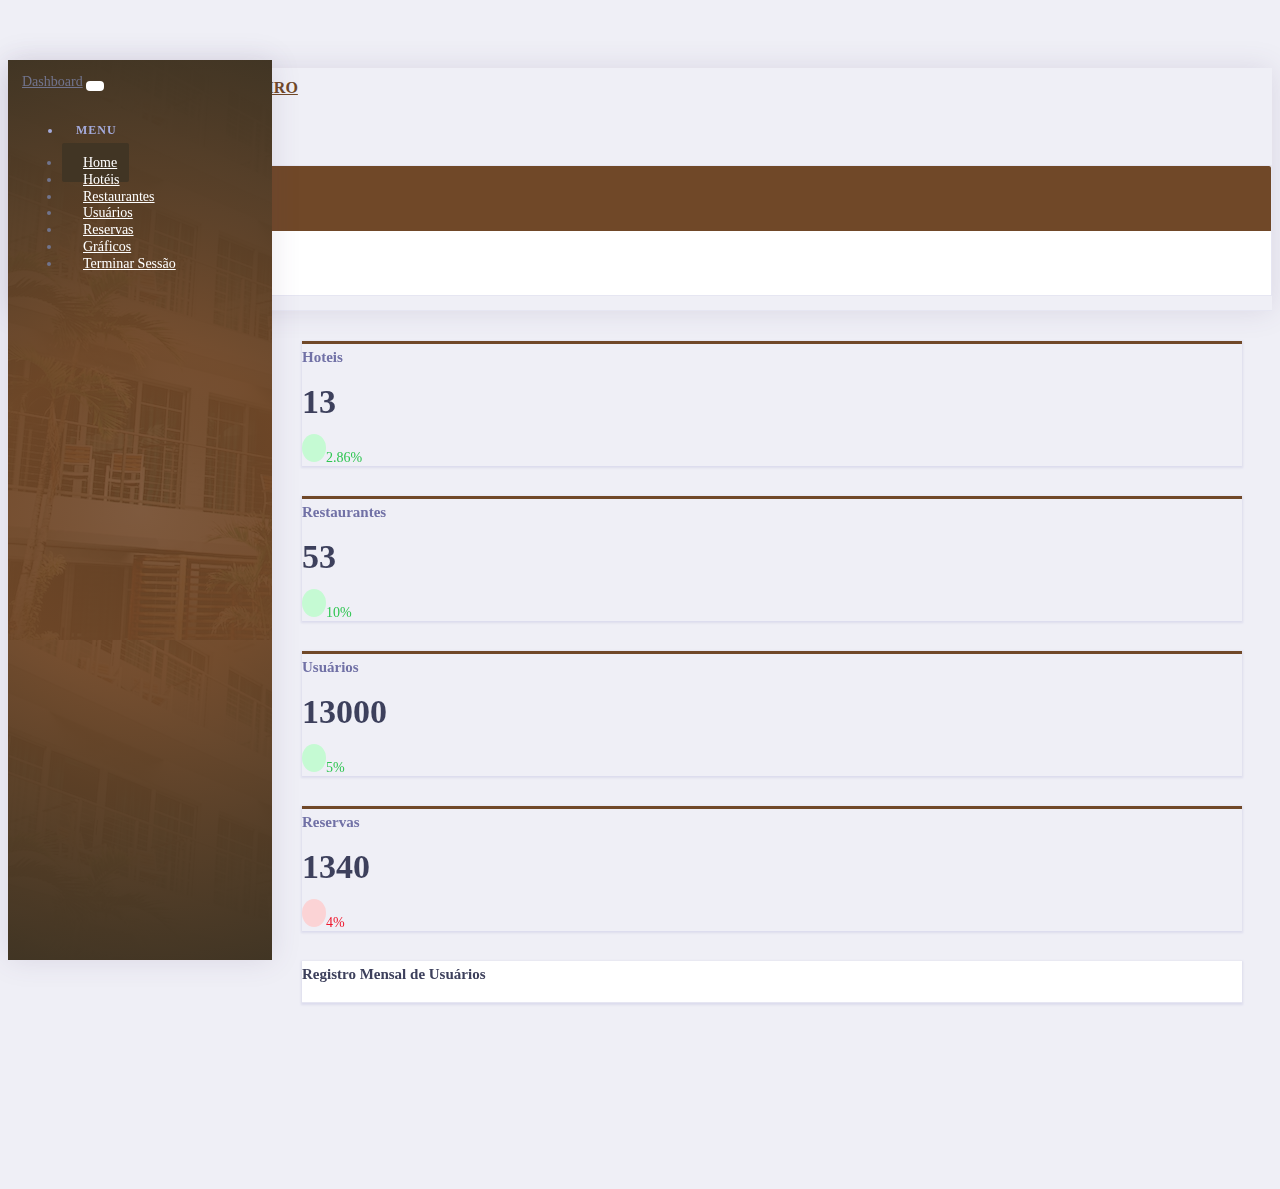
==== commit 885d9276: "Trabalhando na parte do dashboard" ====
--- a/painel/admin/index.html
+++ b/painel/admin/index.html
@@ -37,6 +37,8 @@
       rel="stylesheet"
       href="../../assets/vendor/fonts/flag-icon-css/flag-icon.min.css"
     />
+
+    <link rel="stylesheet" href="../../assets/css/dashboard.css" />
     <title>Sistema de Gestão Hoteleira</title>
   </head>
 
@@ -45,7 +47,7 @@
       <!-- Header -->
       <div class="dashboard-header">
         <nav class="navbar navbar-expand-lg bg-white fixed-top">
-          <a class="navbar-brand" href="/">Sistema</a>
+          <a class="navbar-brand logo" href="/">Sistema de Gestão Hoteleiro</a>
           <button
             class="navbar-toggler"
             type="button"
@@ -68,7 +70,7 @@
                   aria-haspopup="true"
                   aria-expanded="false"
                   ><img
-                    src="../../assets/images/avatar-1.jpg"
+                    src="../../assets/avatar.jpg"
                     alt=""
                     class="user-avatar-md rounded-circle"
                 /></a>
@@ -156,416 +158,17 @@
       <div class="dashboard-wrapper">
         <div class="dashboard-ecommerce">
           <div class="container-fluid dashboard-content">
-            <div class="row">
-              <div class="col-xl-12 col-lg-12 col-md-12 col-sm-12 col-12">
-                <div class="page-header">
-                  <h2 class="pageheader-title">
-                    E-commerce Dashboard Template
-                  </h2>
-                  <p class="pageheader-text">
-                    Nulla euismod urna eros, sit amet scelerisque torton lectus
-                    vel mauris facilisis faucibus at enim quis massa lobortis
-                    rutrum.
-                  </p>
-                  <div class="page-breadcrumb">
-                    <nav aria-label="breadcrumb">
-                      <ol class="breadcrumb">
-                        <li class="breadcrumb-item">
-                          <a href="#" class="breadcrumb-link">Dashboard</a>
-                        </li>
-                        <li class="breadcrumb-item active" aria-current="page">
-                          E-Commerce Dashboard Template
-                        </li>
-                      </ol>
-                    </nav>
-                  </div>
-                </div>
-              </div>
-            </div>
-            <!-- ============================================================== -->
-            <!-- end pageheader  -->
-            <!-- ============================================================== -->
             <div class="ecommerce-widget">
               <div class="row">
-                <div class="col-xl-3 col-lg-6 col-md-6 col-sm-12 col-12">
-                  <div class="card">
-                    <div class="card-body">
-                      <h5 class="text-muted">Total Revenue</h5>
-                      <div class="metric-value d-inline-block">
-                        <h1 class="mb-1">$12099</h1>
-                      </div>
-                      <div
-                        class="metric-label d-inline-block float-right text-success font-weight-bold"
-                      >
-                        <span><i class="fa fa-fw fa-arrow-up"></i></span
-                        ><span>5.86%</span>
-                      </div>
-                    </div>
-                    <div id="sparkline-revenue"></div>
-                  </div>
-                </div>
-                <div class="col-xl-3 col-lg-6 col-md-6 col-sm-12 col-12">
-                  <div class="card">
-                    <div class="card-body">
-                      <h5 class="text-muted">Affiliate Revenue</h5>
-                      <div class="metric-value d-inline-block">
-                        <h1 class="mb-1">$12099</h1>
-                      </div>
-                      <div
-                        class="metric-label d-inline-block float-right text-success font-weight-bold"
-                      >
-                        <span><i class="fa fa-fw fa-arrow-up"></i></span
-                        ><span>5.86%</span>
-                      </div>
-                    </div>
-                    <div id="sparkline-revenue2"></div>
-                  </div>
-                </div>
-                <div class="col-xl-3 col-lg-6 col-md-6 col-sm-12 col-12">
-                  <div class="card">
-                    <div class="card-body">
-                      <h5 class="text-muted">Refunds</h5>
-                      <div class="metric-value d-inline-block">
-                        <h1 class="mb-1">0.00</h1>
-                      </div>
-                      <div
-                        class="metric-label d-inline-block float-right text-primary font-weight-bold"
-                      >
-                        <span>N/A</span>
-                      </div>
-                    </div>
-                    <div id="sparkline-revenue3"></div>
-                  </div>
-                </div>
-                <div class="col-xl-3 col-lg-6 col-md-6 col-sm-12 col-12">
-                  <div class="card">
-                    <div class="card-body">
-                      <h5 class="text-muted">Avg. Revenue Per User</h5>
-                      <div class="metric-value d-inline-block">
-                        <h1 class="mb-1">$28000</h1>
-                      </div>
-                      <div
-                        class="metric-label d-inline-block float-right text-secondary font-weight-bold"
-                      >
-                        <span>-2.00%</span>
-                      </div>
-                    </div>
-                    <div id="sparkline-revenue4"></div>
-                  </div>
-                </div>
-              </div>
-              <div class="row">
-                <!-- ============================================================== -->
-
-                <!-- ============================================================== -->
-
-                <!-- recent orders  -->
-                <!-- ============================================================== -->
-                <div class="col-xl-9 col-lg-12 col-md-6 col-sm-12 col-12">
-                  <div class="card">
-                    <h5 class="card-header">Recent Orders</h5>
-                    <div class="card-body p-0">
-                      <div class="table-responsive">
-                        <table class="table">
-                          <thead class="bg-light">
-                            <tr class="border-0">
-                              <th class="border-0">#</th>
-                              <th class="border-0">Image</th>
-                              <th class="border-0">Product Name</th>
-                              <th class="border-0">Product Id</th>
-                              <th class="border-0">Quantity</th>
-                              <th class="border-0">Price</th>
-                              <th class="border-0">Order Time</th>
-                              <th class="border-0">Customer</th>
-                              <th class="border-0">Status</th>
-                            </tr>
-                          </thead>
-                          <tbody>
-                            <tr>
-                              <td>1</td>
-                              <td>
-                                <div class="m-r-10">
-                                  <img
-                                    src="../../assets/images/product-pic.jpg"
-                                    alt="user"
-                                    class="rounded"
-                                    width="45"
-                                  />
-                                </div>
-                              </td>
-                              <td>Product #1</td>
-                              <td>id000001</td>
-                              <td>20</td>
-                              <td>$80.00</td>
-                              <td>27-08-2018 01:22:12</td>
-                              <td>Patricia J. King</td>
-                              <td>
-                                <span class="badge-dot badge-brand mr-1"></span
-                                >InTransit
-                              </td>
-                            </tr>
-                            <tr>
-                              <td>2</td>
-                              <td>
-                                <div class="m-r-10">
-                                  <img
-                                    src="../../assets/images/product-pic-2.jpg"
-                                    alt="user"
-                                    class="rounded"
-                                    width="45"
-                                  />
-                                </div>
-                              </td>
-                              <td>Product #2</td>
-                              <td>id000002</td>
-                              <td>12</td>
-                              <td>$180.00</td>
-                              <td>25-08-2018 21:12:56</td>
-                              <td>Rachel J. Wicker</td>
-                              <td>
-                                <span
-                                  class="badge-dot badge-success mr-1"
-                                ></span
-                                >Delivered
-                              </td>
-                            </tr>
-                            <tr>
-                              <td>3</td>
-                              <td>
-                                <div class="m-r-10">
-                                  <img
-                                    src="../../assets/images/product-pic-3.jpg"
-                                    alt="user"
-                                    class="rounded"
-                                    width="45"
-                                  />
-                                </div>
-                              </td>
-                              <td>Product #3</td>
-                              <td>id000003</td>
-                              <td>23</td>
-                              <td>$820.00</td>
-                              <td>24-08-2018 14:12:77</td>
-                              <td>Michael K. Ledford</td>
-                              <td>
-                                <span
-                                  class="badge-dot badge-success mr-1"
-                                ></span
-                                >Delivered
-                              </td>
-                            </tr>
-                            <tr>
-                              <td>4</td>
-                              <td>
-                                <div class="m-r-10">
-                                  <img
-                                    src="../../assets/images/product-pic-4.jpg"
-                                    alt="user"
-                                    class="rounded"
-                                    width="45"
-                                  />
-                                </div>
-                              </td>
-                              <td>Product #4</td>
-                              <td>id000004</td>
-                              <td>34</td>
-                              <td>$340.00</td>
-                              <td>23-08-2018 09:12:35</td>
-                              <td>Michael K. Ledford</td>
-                              <td>
-                                <span
-                                  class="badge-dot badge-success mr-1"
-                                ></span
-                                >Delivered
-                              </td>
-                            </tr>
-                            <tr>
-                              <td colspan="9">
-                                <a
-                                  href="#"
-                                  class="btn btn-outline-light float-right"
-                                  >View Details</a
-                                >
-                              </td>
-                            </tr>
-                          </tbody>
-                        </table>
-                      </div>
-                    </div>
-                  </div>
-                </div>
-                <!-- ============================================================== -->
-                <!-- end recent orders  -->
-
-                <!-- ============================================================== -->
-                <!-- ============================================================== -->
-                <!-- customer acquistion  -->
-                <!-- ============================================================== -->
-                <div class="col-xl-3 col-lg-6 col-md-6 col-sm-12 col-12">
-                  <div class="card">
-                    <h5 class="card-header">Customer Acquisition</h5>
-                    <div class="card-body">
-                      <div
-                        class="ct-chart ct-golden-section"
-                        style="height: 354px"
-                      ></div>
-                      <div class="text-center">
-                        <span class="legend-item mr-2">
-                          <span class="fa-xs text-primary mr-1 legend-tile"
-                            ><i class="fa fa-fw fa-square-full"></i
-                          ></span>
-                          <span class="legend-text">Returning</span>
-                        </span>
-                        <span class="legend-item mr-2">
-                          <span class="fa-xs text-secondary mr-1 legend-tile"
-                            ><i class="fa fa-fw fa-square-full"></i
-                          ></span>
-                          <span class="legend-text">First Time</span>
-                        </span>
-                      </div>
-                    </div>
-                  </div>
-                </div>
-                <!-- ============================================================== -->
-                <!-- end customer acquistion  -->
-                <!-- ============================================================== -->
-              </div>
-              <div class="row">
-                <!-- ============================================================== -->
-                <!-- product category  -->
-                <!-- ============================================================== -->
-                <div class="col-xl-3 col-lg-6 col-md-6 col-sm-12 col-12">
-                  <div class="card">
-                    <h5 class="card-header">Product Category</h5>
-                    <div class="card-body">
-                      <div
-                        class="ct-chart-category ct-golden-section"
-                        style="height: 315px"
-                      ></div>
-                      <div class="text-center m-t-40">
-                        <span class="legend-item mr-3">
-                          <span class="fa-xs text-primary mr-1 legend-tile"
-                            ><i class="fa fa-fw fa-square-full"></i></span
-                          ><span class="legend-text">Man</span>
-                        </span>
-                        <span class="legend-item mr-3">
-                          <span class="fa-xs text-secondary mr-1 legend-tile"
-                            ><i class="fa fa-fw fa-square-full"></i
-                          ></span>
-                          <span class="legend-text">Woman</span>
-                        </span>
-                        <span class="legend-item mr-3">
-                          <span class="fa-xs text-info mr-1 legend-tile"
-                            ><i class="fa fa-fw fa-square-full"></i
-                          ></span>
-                          <span class="legend-text">Accessories</span>
-                        </span>
-                      </div>
-                    </div>
-                  </div>
-                </div>
-                <!-- ============================================================== -->
-                <!-- end product category  -->
-                <!-- product sales  -->
-                <!-- ============================================================== -->
-                <div class="col-xl-6 col-lg-12 col-md-12 col-sm-12 col-12">
-                  <div class="card">
-                    <div class="card-header">
-                      <!-- <div class="float-right">
-                                                <select class="custom-select">
-                                                    <option selected>Today</option>
-                                                    <option value="1">Weekly</option>
-                                                    <option value="2">Monthly</option>
-                                                    <option value="3">Yearly</option>
-                                                </select>
-                                            </div> -->
-                      <h5 class="mb-0">Product Sales</h5>
-                    </div>
-                    <div class="card-body">
-                      <div class="ct-chart-product ct-golden-section"></div>
-                    </div>
-                  </div>
-                </div>
-                <!-- ============================================================== -->
-                <!-- end product sales  -->
-                <!-- ============================================================== -->
-                <div class="col-xl-3 col-lg-12 col-md-6 col-sm-12 col-12">
-                  <!-- ============================================================== -->
-                  <!-- top perfomimg  -->
-                  <!-- ============================================================== -->
-                  <div class="card">
-                    <h5 class="card-header">Top Performing Campaigns</h5>
-                    <div class="card-body p-0">
-                      <div class="table-responsive">
-                        <table class="table no-wrap p-table">
-                          <thead class="bg-light">
-                            <tr class="border-0">
-                              <th class="border-0">Campaign</th>
-                              <th class="border-0">Visits</th>
-                              <th class="border-0">Revenue</th>
-                            </tr>
-                          </thead>
-                          <tbody>
-                            <tr>
-                              <td>Campaign#1</td>
-                              <td>98,789</td>
-                              <td>$4563</td>
-                            </tr>
-                            <tr>
-                              <td>Campaign#2</td>
-                              <td>2,789</td>
-                              <td>$325</td>
-                            </tr>
-                            <tr>
-                              <td>Campaign#3</td>
-                              <td>1,459</td>
-                              <td>$225</td>
-                            </tr>
-                            <tr>
-                              <td>Campaign#4</td>
-                              <td>5,035</td>
-                              <td>$856</td>
-                            </tr>
-                            <tr>
-                              <td>Campaign#5</td>
-                              <td>10,000</td>
-                              <td>$1000</td>
-                            </tr>
-                            <tr>
-                              <td>Campaign#5</td>
-                              <td>10,000</td>
-                              <td>$1000</td>
-                            </tr>
-                            <tr>
-                              <td colspan="3">
-                                <a
-                                  href="#"
-                                  class="btn btn-outline-light float-right"
-                                  >Details</a
-                                >
-                              </td>
-                            </tr>
-                          </tbody>
-                        </table>
-                      </div>
-                    </div>
-                  </div>
-                  <!-- ============================================================== -->
-                  <!-- end top perfomimg  -->
-                  <!-- ============================================================== -->
-                </div>
-              </div>
-
-              <div class="row">
                 <!-- ============================================================== -->
                 <!-- sales  -->
                 <!-- ============================================================== -->
                 <div class="col-xl-3 col-lg-3 col-md-6 col-sm-12 col-12">
                   <div class="card border-3 border-top border-top-primary">
                     <div class="card-body">
-                      <h5 class="text-muted">Sales</h5>
-                      <div class="metric-value d-inline-block">
-                        <h1 class="mb-1">$12099</h1>
+                      <h5 class="text-muted">Hoteis</h5>
+                      <div class="metric-value d-inline-block">
+                        <h1 class="mb-1">13</h1>
                       </div>
                       <div
                         class="metric-label d-inline-block float-right text-success font-weight-bold"
@@ -573,7 +176,7 @@
                         <span
                           class="icon-circle-small icon-box-xs text-success bg-success-light"
                           ><i class="fa fa-fw fa-arrow-up"></i></span
-                        ><span class="ml-1">5.86%</span>
+                        ><span class="ml-1">2.86%</span>
                       </div>
                     </div>
                   </div>
@@ -587,9 +190,9 @@
                 <div class="col-xl-3 col-lg-3 col-md-6 col-sm-12 col-12">
                   <div class="card border-3 border-top border-top-primary">
                     <div class="card-body">
-                      <h5 class="text-muted">New Customer</h5>
-                      <div class="metric-value d-inline-block">
-                        <h1 class="mb-1">1245</h1>
+                      <h5 class="text-muted">Restaurantes</h5>
+                      <div class="metric-value d-inline-block">
+                        <h1 class="mb-1">53</h1>
                       </div>
                       <div
                         class="metric-label d-inline-block float-right text-success font-weight-bold"
@@ -611,7 +214,7 @@
                 <div class="col-xl-3 col-lg-3 col-md-6 col-sm-12 col-12">
                   <div class="card border-3 border-top border-top-primary">
                     <div class="card-body">
-                      <h5 class="text-muted">Visitor</h5>
+                      <h5 class="text-muted">Usuários</h5>
                       <div class="metric-value d-inline-block">
                         <h1 class="mb-1">13000</h1>
                       </div>
@@ -635,7 +238,7 @@
                 <div class="col-xl-3 col-lg-3 col-md-6 col-sm-12 col-12">
                   <div class="card border-3 border-top border-top-primary">
                     <div class="card-body">
-                      <h5 class="text-muted">Total Orders</h5>
+                      <h5 class="text-muted">Reservas</h5>
                       <div class="metric-value d-inline-block">
                         <h1 class="mb-1">1340</h1>
                       </div>
@@ -654,278 +257,22 @@
                 <!-- end total orders  -->
                 <!-- ============================================================== -->
               </div>
+
               <div class="row">
-                <!-- ============================================================== -->
-                <!-- total revenue  -->
-                <!-- ============================================================== -->
-
-                <!-- ============================================================== -->
-                <!-- ============================================================== -->
-                <!-- category revenue  -->
-                <!-- ============================================================== -->
-                <div class="col-xl-5 col-lg-5 col-md-12 col-sm-12 col-12">
+                <div class="col-xl-12 col-lg-12 col-md-12 col-sm-12 col-12">
                   <div class="card">
-                    <h5 class="card-header">Revenue by Category</h5>
-                    <div class="card-body">
-                      <div id="c3chart_category" style="height: 420px"></div>
-                    </div>
-                  </div>
-                </div>
-                <!-- ============================================================== -->
-                <!-- end category revenue  -->
-                <!-- ============================================================== -->
-
-                <div class="col-xl-7 col-lg-7 col-md-12 col-sm-12 col-12">
-                  <div class="card">
-                    <h5 class="card-header">Total Revenue</h5>
-                    <div class="card-body">
-                      <div id="morris_totalrevenue"></div>
-                    </div>
-                    <div class="card-footer">
-                      <p class="display-7 font-weight-bold">
-                        <span class="text-primary d-inline-block">$26,000</span
-                        ><span class="text-success float-right">+9.45%</span>
-                      </p>
-                    </div>
-                  </div>
-                </div>
-              </div>
-              <div class="row">
-                <div class="col-xl-5 col-lg-6 col-md-6 col-sm-12 col-12">
-                  <!-- ============================================================== -->
-                  <!-- social source  -->
-                  <!-- ============================================================== -->
-                  <div class="card">
-                    <h5 class="card-header">Sales By Social Source</h5>
-                    <div class="card-body p-0">
-                      <ul class="social-sales list-group list-group-flush">
-                        <li class="list-group-item social-sales-content">
-                          <span
-                            class="social-sales-icon-circle facebook-bgcolor mr-2"
-                            ><i class="fab fa-facebook-f"></i></span
-                          ><span class="social-sales-name">Facebook</span
-                          ><span class="social-sales-count text-dark"
-                            >120 Sales</span
-                          >
-                        </li>
-                        <li class="list-group-item social-sales-content">
-                          <span
-                            class="social-sales-icon-circle twitter-bgcolor mr-2"
-                            ><i class="fab fa-twitter"></i></span
-                          ><span class="social-sales-name">Twitter</span
-                          ><span class="social-sales-count text-dark"
-                            >99 Sales</span
-                          >
-                        </li>
-                        <li class="list-group-item social-sales-content">
-                          <span
-                            class="social-sales-icon-circle instagram-bgcolor mr-2"
-                            ><i class="fab fa-instagram"></i></span
-                          ><span class="social-sales-name">Instagram</span
-                          ><span class="social-sales-count text-dark"
-                            >76 Sales</span
-                          >
-                        </li>
-                        <li class="list-group-item social-sales-content">
-                          <span
-                            class="social-sales-icon-circle pinterest-bgcolor mr-2"
-                            ><i class="fab fa-pinterest-p"></i></span
-                          ><span class="social-sales-name">Pinterest</span
-                          ><span class="social-sales-count text-dark"
-                            >56 Sales</span
-                          >
-                        </li>
-                        <li class="list-group-item social-sales-content">
-                          <span
-                            class="social-sales-icon-circle googleplus-bgcolor mr-2"
-                            ><i class="fab fa-google-plus-g"></i></span
-                          ><span class="social-sales-name">Google Plus</span
-                          ><span class="social-sales-count text-dark"
-                            >36 Sales</span
-                          >
-                        </li>
-                      </ul>
-                    </div>
-                    <div class="card-footer text-center">
-                      <a href="#" class="btn-primary-link">View Details</a>
-                    </div>
-                  </div>
-                  <!-- ============================================================== -->
-                  <!-- end social source  -->
-                  <!-- ============================================================== -->
-                </div>
-                <div class="col-xl-4 col-lg-6 col-md-6 col-sm-12 col-12">
-                  <!-- ============================================================== -->
-                  <!-- sales traffice source  -->
-                  <!-- ============================================================== -->
-                  <div class="card">
-                    <h5 class="card-header">Sales By Traffic Source</h5>
-                    <div class="card-body p-0">
-                      <ul class="traffic-sales list-group list-group-flush">
-                        <li class="traffic-sales-content list-group-item">
-                          <span class="traffic-sales-name">Direct</span
-                          ><span class="traffic-sales-amount"
-                            >$4000.00
-                            <span
-                              class="icon-circle-small icon-box-xs text-success ml-4 bg-success-light"
-                              ><i class="fa fa-fw fa-arrow-up"></i></span
-                            ><span class="ml-1 text-success">5.86%</span></span
-                          >
-                        </li>
-                        <li class="traffic-sales-content list-group-item">
-                          <span class="traffic-sales-name"
-                            >Search<span class="traffic-sales-amount"
-                              >$3123.00
-                              <span
-                                class="icon-circle-small icon-box-xs text-success ml-4 bg-success-light"
-                                ><i class="fa fa-fw fa-arrow-up"></i></span
-                              ><span class="ml-1 text-success"
-                                >5.86%</span
-                              ></span
-                            >
-                          </span>
-                        </li>
-                        <li class="traffic-sales-content list-group-item">
-                          <span class="traffic-sales-name"
-                            >Social<span class="traffic-sales-amount"
-                              >$3099.00
-                              <span
-                                class="icon-circle-small icon-box-xs text-success ml-4 bg-success-light"
-                                ><i class="fa fa-fw fa-arrow-up"></i></span
-                              ><span class="ml-1 text-success"
-                                >5.86%</span
-                              ></span
-                            >
-                          </span>
-                        </li>
-                        <li class="traffic-sales-content list-group-item">
-                          <span class="traffic-sales-name"
-                            >Referrals<span class="traffic-sales-amount"
-                              >$2220.00
-                              <span
-                                class="icon-circle-small icon-box-xs text-danger ml-4 bg-danger-light"
-                                ><i class="fa fa-fw fa-arrow-down"></i></span
-                              ><span class="ml-1 text-danger">4.02%</span></span
-                            >
-                          </span>
-                        </li>
-                        <li class="traffic-sales-content list-group-item">
-                          <span class="traffic-sales-name"
-                            >Email<span class="traffic-sales-amount"
-                              >$1567.00
-                              <span
-                                class="icon-circle-small icon-box-xs text-danger ml-4 bg-danger-light"
-                                ><i class="fa fa-fw fa-arrow-down"></i></span
-                              ><span class="ml-1 text-danger">3.86%</span></span
-                            >
-                          </span>
-                        </li>
-                      </ul>
-                    </div>
-                    <div class="card-footer text-center">
-                      <a href="#" class="btn-primary-link">View Details</a>
-                    </div>
-                  </div>
-                </div>
-                <!-- ============================================================== -->
-                <!-- end sales traffice source  -->
-                <!-- ============================================================== -->
-                <!-- ============================================================== -->
-                <!-- sales traffic country source  -->
-                <!-- ============================================================== -->
-                <div class="col-xl-3 col-lg-12 col-md-6 col-sm-12 col-12">
-                  <div class="card">
-                    <h5 class="card-header">Sales By Country Traffic Source</h5>
-                    <div class="card-body p-0">
-                      <ul class="country-sales list-group list-group-flush">
-                        <li class="country-sales-content list-group-item">
-                          <span class="mr-2"
-                            ><i
-                              class="flag-icon flag-icon-us"
-                              title="us"
-                              id="us"
-                            ></i>
-                          </span>
-                          <span class="">United States</span
-                          ><span class="float-right text-dark">78%</span>
-                        </li>
-                        <li class="list-group-item country-sales-content">
-                          <span class="mr-2"
-                            ><i
-                              class="flag-icon flag-icon-ca"
-                              title="ca"
-                              id="ca"
-                            ></i></span
-                          ><span class="">Canada</span
-                          ><span class="float-right text-dark">7%</span>
-                        </li>
-                        <li class="list-group-item country-sales-content">
-                          <span class="mr-2"
-                            ><i
-                              class="flag-icon flag-icon-ru"
-                              title="ru"
-                              id="ru"
-                            ></i></span
-                          ><span class="">Russia</span
-                          ><span class="float-right text-dark">4%</span>
-                        </li>
-                        <li class="list-group-item country-sales-content">
-                          <span class="mr-2"
-                            ><i
-                              class="flag-icon flag-icon-in"
-                              title="in"
-                              id="in"
-                            ></i></span
-                          ><span class="">India</span
-                          ><span class="float-right text-dark">12%</span>
-                        </li>
-                        <li class="list-group-item country-sales-content">
-                          <span class="mr-2"
-                            ><i
-                              class="flag-icon flag-icon-fr"
-                              title="fr"
-                              id="fr"
-                            ></i></span
-                          ><span class="">France</span
-                          ><span class="float-right text-dark">16%</span>
-                        </li>
-                      </ul>
-                    </div>
-                    <div class="card-footer text-center">
-                      <a href="#" class="btn-primary-link">View Details</a>
-                    </div>
-                  </div>
-                </div>
-                <!-- ============================================================== -->
-                <!-- end sales traffice country source  -->
-                <!-- ============================================================== -->
+                    <div class="card-header">
+                      <h5 class="mb-0">Registro Mensal de Usuários</h5>
+                    </div>
+                    <div class="card-body">
+                      <div class="ct-chart-product ct-golden-section"></div>
+                    </div>
+                  </div>
+                </div>
               </div>
             </div>
           </div>
         </div>
-        <!-- ============================================================== -->
-        <!-- footer -->
-        <!-- ============================================================== -->
-        <div class="footer">
-          <div class="container-fluid">
-            <div class="row">
-              <div class="col-xl-6 col-lg-6 col-md-6 col-sm-12 col-12">
-                Copyright © 2018 Concept. All rights reserved. Dashboard by
-                <a href="https://colorlib.com/wp/">Colorlib</a>.
-              </div>
-              <div class="col-xl-6 col-lg-6 col-md-6 col-sm-12 col-12">
-                <div class="text-md-right footer-links d-none d-sm-block">
-                  <a href="javascript: void(0);">About</a>
-                  <a href="javascript: void(0);">Support</a>
-                  <a href="javascript: void(0);">Contact Us</a>
-                </div>
-              </div>
-            </div>
-          </div>
-        </div>
-        <!-- ============================================================== -->
-        <!-- end footer -->
-        <!-- ============================================================== -->
       </div>
     </div>
 
--- a/assets/libs/css/style.css
+++ b/assets/libs/css/style.css
@@ -146,23 +146,21 @@
     - 10.2.  Level 2
    */
 
-
 /* ==========================================================================
    0. ELEMENT
    ========================================================================== */
 
-
 /* 0.1. Body / Typography
    ========================================================================== */
 
 body {
-    font-family: 'Circular Std Book';
-    font-style: normal;
-    font-weight: normal;
-    font-size: 14px;
-    color: #71748d;
-    background-color: #efeff6;
-    -webkit-font-smoothing: antialiased;
+  font-family: 'Circular Std Book';
+  font-style: normal;
+  font-weight: normal;
+  font-size: 14px;
+  color: #71748d;
+  background-color: #efeff6;
+  -webkit-font-smoothing: antialiased;
 }
 
 h1,
@@ -171,997 +169,997 @@
 h4,
 h5,
 h6 {
-    color: #3d405c;
-    margin: 0px 0px 15px 0px;
-    font-family: 'Circular Std Medium';
+  color: #3d405c;
+  margin: 0px 0px 15px 0px;
+  font-family: 'Circular Std Medium';
 }
 
 h1 {
-    font-size: 34px;
+  font-size: 34px;
 }
 
 h2 {
-    font-size: 28px;
-    line-height: 30px;
+  font-size: 28px;
+  line-height: 30px;
 }
 
 h3 {
-    font-size: 20px;
+  font-size: 20px;
 }
 
 h4 {
-    font-size: 16px;
-    line-height: 26px;
+  font-size: 16px;
+  line-height: 26px;
 }
 
 h5 {
-    font-size: 15px;
-    line-height: 26px;
+  font-size: 15px;
+  line-height: 26px;
 }
 
 h6 {
-    font-size: 12px;
+  font-size: 12px;
 }
 
 p {
-    margin: 0px 0px 20px 0px;
+  margin: 0px 0px 20px 0px;
 }
 
 p:last-child {
-    margin: 0px;
+  margin: 0px;
 }
 
 a {
-    color: #71748d;
+  color: #71748d;
 }
 
 a:hover {
-    color: #ff407b;
-    text-decoration: none;
+  color: #ff407b;
+  text-decoration: none;
 }
 
 a:active,
 a:hover {
-    outline: 0;
-    text-decoration: none;
+  outline: 0;
+  text-decoration: none;
 }
 
 ol,
-ul {}
+ul {
+}
 
 ol li,
-ul li {}
+ul li {
+}
 
 .lead {
-    font-size: 1.25rem;
-    font-weight: 300;
-    color: #3d3f5d;
-}
-
+  font-size: 1.25rem;
+  font-weight: 300;
+  color: #3d3f5d;
+}
 
 /*--------------------
  Form
 ---------------------*/
 
 label {
-    display: inline-block;
-    max-width: 100%;
-    margin-bottom: 5px;
-    font-size: 15px;
-    color: #71748d;
+  display: inline-block;
+  max-width: 100%;
+  margin-bottom: 5px;
+  font-size: 15px;
+  color: #71748d;
 }
 
 .form-control {
-    display: block;
-    width: 100%;
-    font-size: 14px;
-    line-height: 1.42857143;
-    color: #71748d;
-    background-color: #fff;
-    background-image: none;
-    border: 1px solid #d2d2e4;
-    border-radius: 2px;
+  display: block;
+  width: 100%;
+  font-size: 14px;
+  line-height: 1.42857143;
+  color: #71748d;
+  background-color: #fff;
+  background-image: none;
+  border: 1px solid #d2d2e4;
+  border-radius: 2px;
 }
 
 .form-control:focus {
-    color: #71748d;
-    background-color: #fff;
-    border-color: #a7a7f0;
-    outline: 0;
-    box-shadow: 0 0 0 0.2rem rgba(214, 214, 255, .75);
-}
-
-input[type=file] {
-    color: #71748d;
-    background-color: #fff;
-    border-color: #a7a7f0;
-    outline: 0;
-    box-shadow: 0 0 0 0.2rem rgba(214, 214, 255, .75);
+  color: #71748d;
+  background-color: #fff;
+  border-color: #a7a7f0;
+  outline: 0;
+  box-shadow: 0 0 0 0.2rem rgba(214, 214, 255, 0.75);
+}
+
+input[type='file'] {
+  color: #71748d;
+  background-color: #fff;
+  border-color: #a7a7f0;
+  outline: 0;
+  box-shadow: 0 0 0 0.2rem rgba(214, 214, 255, 0.75);
 }
 
 .col-form-label {
-    font-size: 15px;
-}
-
-input {}
-
-button {}
+  font-size: 15px;
+}
+
+input {
+}
+
+button {
+}
 
 button:focus {
-    outline: 0;
+  outline: 0;
 }
 
 select.form-control {
-    color: #71748d;
-    -webkit-appearance: none;
-    -moz-appearance: none;
-    background-position: 99% 52%;
-    background-size: auto;
-    background-repeat: no-repeat;
-    background-image: url(/images/down-arrow.png);
-    padding-right: 15px;
-    border: 1px solid #d2d2e4;
-    border-radius: 2px;
+  color: #71748d;
+  -webkit-appearance: none;
+  -moz-appearance: none;
+  background-position: 99% 52%;
+  background-size: auto;
+  background-repeat: no-repeat;
+  background-image: url(/images/down-arrow.png);
+  padding-right: 15px;
+  border: 1px solid #d2d2e4;
+  border-radius: 2px;
 }
 
 textarea.form-control {
-    height: auto;
-    color: #71748d;
-    background-color: #fff;
-    background-image: none;
-    border: 1px solid #d2d2e4;
-    border-radius: 2px;
-    padding: 12px 16px;
+  height: auto;
+  color: #71748d;
+  background-color: #fff;
+  background-image: none;
+  border: 1px solid #d2d2e4;
+  border-radius: 2px;
+  padding: 12px 16px;
 }
 
 input::-webkit-input-placeholder {
-    color: #71748d !important;
+  color: #71748d !important;
 }
 
 input:focus::-webkit-input-placeholder {
-    color: #5969ff !important;
+  color: #704828 !important;
 }
 
 textarea::-webkit-input-placeholder {
-    color: #71748d !important;
+  color: #71748d !important;
 }
 
 textarea:focus::-webkit-input-placeholder {
-    color: #5969ff !important;
-}
-
-button.btn {}
-
-button.btn-default {}
-
-button.btn-primary {}
-
-address {}
+  color: #704828 !important;
+}
+
+button.btn {
+}
+
+button.btn-default {
+}
+
+button.btn-primary {
+}
+
+address {
+}
 
 .form-group {
-    margin-bottom: 12px;
+  margin-bottom: 12px;
 }
 
 .form-control-lg {
-    padding: 12px;
-}
-
+  padding: 12px;
+}
 
 /* Custom-Chekbox
 -------------------------------------------------------------- */
 
 .custom-control {
-    position: relative;
-    min-height: 1.5rem;
-    padding-left: 1.5rem;
-}
-
-.custom-control-input:checked~input[type="checkbox"] {
-    background: #3d404e;
-    border: #7f83a2 1px solid;
+  position: relative;
+  min-height: 1.5rem;
+  padding-left: 1.5rem;
+}
+
+.custom-control-input:checked ~ input[type='checkbox'] {
+  background: #3d404e;
+  border: #7f83a2 1px solid;
 }
 
 .custom-control-input {
-    position: absolute;
-    z-index: -1;
-    opacity: 0;
+  position: absolute;
+  z-index: -1;
+  opacity: 0;
 }
 
 .custom-control-label {
-    margin-bottom: 0;
-}
-
-.custom-checkbox .custom-control-input:checked~.custom-control-label::before {
-    background-color: #5969ff;
-    border-color: #5969ff;
-}
-
-.custom-control-input:checked~.custom-control-label::before {
-    color: #fff;
-    background-color: #5969ff;
-}
-
-.custom-checkbox .custom-control-input:checked~.custom-control-label::after {}
+  margin-bottom: 0;
+}
+
+.custom-checkbox .custom-control-input:checked ~ .custom-control-label::before {
+  background-color: #704828;
+  border-color: #704828;
+}
+
+.custom-control-input:checked ~ .custom-control-label::before {
+  color: #fff;
+  background-color: #704828;
+}
+
+.custom-checkbox .custom-control-input:checked ~ .custom-control-label::after {
+}
 
 .custom-control-label::after {
-    position: absolute;
-    top: 7px;
-    left: 0;
-    display: block;
-    width: 1rem;
-    height: 1rem;
-    content: "";
-    background-repeat: no-repeat;
-    background-position: center center;
-    background-size: 50% 50%;
+  position: absolute;
+  top: 7px;
+  left: 0;
+  display: block;
+  width: 1rem;
+  height: 1rem;
+  content: '';
+  background-repeat: no-repeat;
+  background-position: center center;
+  background-size: 50% 50%;
 }
 
 .custom-control-label::before {
-    position: absolute;
-    top: 7px;
-    left: 0;
-    display: block;
-    width: 1rem;
-    height: 1rem;
-    pointer-events: none;
-    content: "";
-    -webkit-user-select: none;
-    -moz-user-select: none;
-    -ms-user-select: none;
-    user-select: none;
-    background-color: #ffffff;
-    border: 2px solid #d2d2e4;
-}
-
-.custom-radio .custom-control-input:checked~.custom-control-label::before {
-    background-color: #5969ff;
-    border-color: #5969ff;
-}
-
-.custom-control-input:disabled~.custom-control-label::before {
-    background-color: #efeff6;
+  position: absolute;
+  top: 7px;
+  left: 0;
+  display: block;
+  width: 1rem;
+  height: 1rem;
+  pointer-events: none;
+  content: '';
+  -webkit-user-select: none;
+  -moz-user-select: none;
+  -ms-user-select: none;
+  user-select: none;
+  background-color: #ffffff;
+  border: 2px solid #d2d2e4;
+}
+
+.custom-radio .custom-control-input:checked ~ .custom-control-label::before {
+  background-color: #704828;
+  border-color: #704828;
+}
+
+.custom-control-input:disabled ~ .custom-control-label::before {
+  background-color: #efeff6;
 }
 
 .custom-select-font-size {
-    font-size: 14px;
-}
-
-.custom-control-input:focus~.custom-control-label::before {
-    box-shadow: none;
-}
-
-.custom-valid.custom-control-input.is-valid:checked~.custom-control-label::before,
-.was-validated .custom-control-input:valid:checked~.custom-control-label::before {
-    background-color: #34ce57;
-    border-color: #34ce57;
-}
-
-.custom-control-input.is-invalid~.custom-control-label::before,
-.was-validated .custom-control-input:invalid~.custom-control-label::before {
-    background-color: #ffdadd;
-    border-color: #efa2a9;
-}
-
-.custom-control-input:disabled~.custom-control-label {
-    color: #9295b0;
-}
-
-.custom-control-input.is-valid~.custom-control-label::before,
-.was-validated .custom-control-input:valid~.custom-control-label::before {
-    background-color: #c6ffd3;
-    border: 2px solid #68df83;
+  font-size: 14px;
+}
+
+.custom-control-input:focus ~ .custom-control-label::before {
+  box-shadow: none;
+}
+
+.custom-valid.custom-control-input.is-valid:checked
+  ~ .custom-control-label::before,
+.was-validated
+  .custom-control-input:valid:checked
+  ~ .custom-control-label::before {
+  background-color: #34ce57;
+  border-color: #34ce57;
+}
+
+.custom-control-input.is-invalid ~ .custom-control-label::before,
+.was-validated .custom-control-input:invalid ~ .custom-control-label::before {
+  background-color: #ffdadd;
+  border-color: #efa2a9;
+}
+
+.custom-control-input:disabled ~ .custom-control-label {
+  color: #9295b0;
+}
+
+.custom-control-input.is-valid ~ .custom-control-label::before,
+.was-validated .custom-control-input:valid ~ .custom-control-label::before {
+  background-color: #c6ffd3;
+  border: 2px solid #68df83;
 }
 
 .input-group-text {
-    display: -ms-flexbox;
-    display: flex;
-    -ms-flex-align: center;
-    align-items: center;
-    padding: 10px;
-    margin-bottom: 0;
-    font-size: 14px;
-    font-weight: 400;
-    line-height: 1.5;
-    color: #75748d;
-    text-align: center;
-    white-space: nowrap;
-    background-color: #efeff6;
-    border: 1px solid #d2d2e4;
-    border-radius: 4px;
+  display: -ms-flexbox;
+  display: flex;
+  -ms-flex-align: center;
+  align-items: center;
+  padding: 10px;
+  margin-bottom: 0;
+  font-size: 14px;
+  font-weight: 400;
+  line-height: 1.5;
+  color: #75748d;
+  text-align: center;
+  white-space: nowrap;
+  background-color: #efeff6;
+  border: 1px solid #d2d2e4;
+  border-radius: 4px;
 }
 
 .section-block {
-    margin: 16px 0px;
+  margin: 16px 0px;
 }
 
 .section-title {
-    font-weight: 500;
-    margin-bottom: 5px;
-}
-
+  font-weight: 500;
+  margin-bottom: 5px;
+}
 
 /*-----------------------
 Parsley Varifation
 -------------------------*/
 
 .parsley-errors-list.filled {
-    margin-top: 10px;
-    margin-bottom: 0;
-    padding: 7px 29px;
-    position: relative;
-    background-color: #f96a6a;
-    color: #FFF;
-}
-
+  margin-top: 10px;
+  margin-bottom: 0;
+  padding: 7px 29px;
+  position: relative;
+  background-color: #f96a6a;
+  color: #fff;
+}
 
 /*--------------------
  Padding / Margin
 ---------------------*/
 
 .nopadding {
-    padding: 0px;
+  padding: 0px;
 }
 
 .p-r-0 {
-    padding-right: 0px;
+  padding-right: 0px;
 }
 
 .p-r-10 {
-    padding-right: 10px;
+  padding-right: 10px;
 }
 
 .p-r-15 {
-    padding-right: 15px;
+  padding-right: 15px;
 }
 
 .p-r-20 {
-    padding-right: 20px;
+  padding-right: 20px;
 }
 
 .p-r-25 {
-    padding-right: 25px;
+  padding-right: 25px;
 }
 
 .p-l-0 {
-    padding-left: 0px;
+  padding-left: 0px;
 }
 
 .p-l-10 {
-    padding-left: 10px;
+  padding-left: 10px;
 }
 
 .p-l-15 {
-    padding-left: 15px;
+  padding-left: 15px;
 }
 
 .p-l-20 {
-    padding-left: 20px;
+  padding-left: 20px;
 }
 
 .p-l-25 {
-    padding-left: 25px;
+  padding-left: 25px;
 }
 
 .p-l-40 {
-    padding-left: 40px;
+  padding-left: 40px;
 }
 
 .p-t-0 {
-    padding-top: 0px;
+  padding-top: 0px;
 }
 
 .p-t-10 {
-    padding-top: 10px;
+  padding-top: 10px;
 }
 
 .p-t-20 {
-    padding-top: 20px;
+  padding-top: 20px;
 }
 
 .p-t-30 {
-    padding-top: 30px;
+  padding-top: 30px;
 }
 
 .p-t-40 {
-    padding-top: 40px;
+  padding-top: 40px;
 }
 
 .p-t-60 {
-    padding-top: 60px;
+  padding-top: 60px;
 }
 
 .p-t-80 {
-    padding-top: 80px;
+  padding-top: 80px;
 }
 
 .p-t-100 {
-    padding-top: 100px;
+  padding-top: 100px;
 }
 
 .p-t-120 {
-    padding-top: 120px;
+  padding-top: 120px;
 }
 
 .p-t-140 {
-    padding-top: 140px;
+  padding-top: 140px;
 }
 
 .p-b-0 {
-    padding-bottom: 0px;
+  padding-bottom: 0px;
 }
 
 .p-b-10 {
-    padding-bottom: 10px;
+  padding-bottom: 10px;
 }
 
 .p-b-20 {
-    padding-bottom: 20px;
+  padding-bottom: 20px;
 }
 
 .p-b-30 {
-    padding-bottom: 30px;
+  padding-bottom: 30px;
 }
 
 .p-b-40 {
-    padding-bottom: 40px;
+  padding-bottom: 40px;
 }
 
 .p-b-60 {
-    padding-bottom: 60px;
+  padding-bottom: 60px;
 }
 
 .p-b-80 {
-    padding-bottom: 80px;
+  padding-bottom: 80px;
 }
 
 .p-b-100 {
-    padding-bottom: 100px;
+  padding-bottom: 100px;
 }
 
 .p-b-120 {
-    padding-bottom: 120px;
+  padding-bottom: 120px;
 }
 
 .p-b-140 {
-    padding-bottom: 140px;
+  padding-bottom: 140px;
 }
 
 .m-r-0 {
-    margin-right: 0px;
+  margin-right: 0px;
 }
 
 .m-r-10 {
-    margin-right: 10px;
+  margin-right: 10px;
 }
 
 .m-r-15 {
-    margin-right: 15px;
+  margin-right: 15px;
 }
 
 .m-r-20 {
-    margin-right: 20px;
+  margin-right: 20px;
 }
 
 .m-r-25 {
-    margin-right: 25px;
+  margin-right: 25px;
 }
 
 .m-l-0 {
-    margin-left: 0px;
+  margin-left: 0px;
 }
 
 .m-l-10 {
-    margin-left: 10px;
+  margin-left: 10px;
 }
 
 .m-l-15 {
-    margin-left: 15px;
+  margin-left: 15px;
 }
 
 .m-l-20 {
-    margin-left: 20px;
+  margin-left: 20px;
 }
 
 .m-l-25 {
-    margin-left: 25px;
+  margin-left: 25px;
 }
 
 .m-t-0 {
-    margin-top: 0px;
+  margin-top: 0px;
 }
 
 .m-t-10 {
-    margin-top: 10px;
+  margin-top: 10px;
 }
 
 .m-t-20 {
-    margin-top: 20px;
+  margin-top: 20px;
 }
 
 .m-t-30 {
-    margin-top: 30px;
+  margin-top: 30px;
 }
 
 .m-t-40 {
-    margin-top: 40px;
+  margin-top: 40px;
 }
 
 .m-t-60 {
-    margin-top: 60px;
+  margin-top: 60px;
 }
 
 .m-t-80 {
-    margin-top: 80px;
+  margin-top: 80px;
 }
 
 .m-t-100 {
-    margin-top: 100px;
+  margin-top: 100px;
 }
 
 .m-t-120 {
-    margin-top: 120px;
+  margin-top: 120px;
 }
 
 .m-b-0 {
-    margin-bottom: 0px;
+  margin-bottom: 0px;
 }
 
 .m-b-10 {
-    margin-bottom: 10px;
+  margin-bottom: 10px;
 }
 
 .m-b-20 {
-    margin-bottom: 20px;
+  margin-bottom: 20px;
 }
 
 .m-b-30 {
-    margin-bottom: 30px;
+  margin-bottom: 30px;
 }
 
 .m-b-40 {
-    margin-bottom: 40px;
+  margin-bottom: 40px;
 }
 
 .m-b-60 {
-    margin-bottom: 60px;
+  margin-bottom: 60px;
 }
 
 .m-b-80 {
-    margin-bottom: 80px;
+  margin-bottom: 80px;
 }
 
 .m-b-100 {
-    margin-bottom: 100px;
+  margin-bottom: 100px;
 }
 
 .m-b-120 {
-    margin-bottom: 120px;
-}
-
+  margin-bottom: 120px;
+}
 
 /*--------------------
  Font Weight
 ---------------------*/
 
 html body .font-bold {
-    font-weight: 800;
+  font-weight: 800;
 }
 
 html body .font-normal {
-    font-weight: 400;
+  font-weight: 400;
 }
 
 html body .font-light {
-    font-weight: 300;
+  font-weight: 300;
 }
 
 html body .font-medium {
-    font-weight: 600;
+  font-weight: 600;
 }
 
 html body .font-16 {
-    font-size: 16px;
+  font-size: 16px;
 }
 
 html body .font-12 {
-    font-size: 12px;
+  font-size: 12px;
 }
 
 html body .font-14 {
-    font-size: 14px;
+  font-size: 14px;
 }
 
 html body .font-10 {
-    font-size: 10px;
+  font-size: 10px;
 }
 
 html body .font-18 {
-    font-size: 18px;
+  font-size: 18px;
 }
 
 html body .font-20 {
-    font-size: 20px;
+  font-size: 20px;
 }
 
 html body .font-22 {
-    font-size: 22px;
+  font-size: 22px;
 }
 
 html body .font-24 {
-    font-size: 24px;
+  font-size: 24px;
 }
 
 html body .display-5 {
-    font-size: 3rem;
+  font-size: 3rem;
 }
 
 html body .display-6 {
-    font-size: 2.5rem;
+  font-size: 2.5rem;
 }
 
 html body .display-7 {
-    font-size: 2rem;
-}
-
+  font-size: 2rem;
+}
 
 /*--------------------
  Arrow  List
 ---------------------*/
 
 .arrow {
-    position: relative;
+  position: relative;
 }
 
 .arrow li {
-    padding-left: 20px;
-    line-height: 30px;
+  padding-left: 20px;
+  line-height: 30px;
 }
 
 .arrow li:before {
-    font-family: 'Font Awesome\ 5 Free';
-    font-weight: 900;
-    display: inline-block;
-    position: absolute;
-    left: 0;
-    font-size: 14px;
-    color: #ff407b;
-    content: '\f058';
-    font-style: initial;
+  font-family: 'Font Awesome\ 5 Free';
+  font-weight: 900;
+  display: inline-block;
+  position: absolute;
+  left: 0;
+  font-size: 14px;
+  color: #ff407b;
+  content: '\f058';
+  font-style: initial;
 }
 
 .bullet-check {
-    position: relative;
+  position: relative;
 }
 
 .bullet-check li {
-    padding-left: 25px;
-    line-height: 30px;
+  padding-left: 25px;
+  line-height: 30px;
 }
 
 .bullet-check li:before {
-    font-family: 'Font Awesome\ 5 Free';
-    font-weight: 900;
-    display: inline-block;
-    position: absolute;
-    left: 0;
-    font-size: 14px;
-    color: #22ce77;
-    content: '\f00c';
-    font-style: initial;
-}
-
+  font-family: 'Font Awesome\ 5 Free';
+  font-weight: 900;
+  display: inline-block;
+  position: absolute;
+  left: 0;
+  font-size: 14px;
+  color: #22ce77;
+  content: '\f00c';
+  font-style: initial;
+}
 
 /*-----------------------
 Background Color / Color
 -------------------------*/
 
 .bg-primary {
-    background-color: #5969ff !important;
-    color: #fff !important;
+  background-color: #704828 !important;
+  color: #fff !important;
 }
 
 .bg-brand {
-    background-color: #ffc750 !important;
+  background-color: #ffc750 !important;
 }
 
 .bg-secondary {
-    background-color: #ff407b !important;
-    color: #fff !important;
+  background-color: #ff407b !important;
+  color: #fff !important;
 }
 
 .bg-success {
-    background-color: #2ec551 !important;
+  background-color: #2ec551 !important;
 }
 
 .bg-danger {
-    background-color: #ef172c !important;
+  background-color: #ef172c !important;
 }
 
 .bg-warning {
-    background-color: #ffc108 !important;
+  background-color: #ffc108 !important;
 }
 
 .bg-info {
-    background-color: #25d5f2 !important;
+  background-color: #25d5f2 !important;
 }
 
 .bg-light {
-    background-color: #f9f9ff !important;
+  background-color: #f9f9ff !important;
 }
 
 .bg-dark {
-    background-color: #2e2f39 !important;
+  background-color: #2e2f39 !important;
 }
 
 .bg-primary-light {
-    background-color: #dbdeff !important;
-    color: #fff !important;
+  background-color: #dbdeff !important;
+  color: #fff !important;
 }
 
 .bg-info-light {
-    background-color: #dffaff !important;
-    color: #fff;
+  background-color: #dffaff !important;
+  color: #fff;
 }
 
 .bg-secondary-light {
-    background-color: #ffdbe6 !important;
+  background-color: #ffdbe6 !important;
 }
 
 .bg-danger-light {
-    background-color: #fbd3d5 !important;
+  background-color: #fbd3d5 !important;
 }
 
 .bg-brand-light {
-    background-color: #fff2d5 !important;
+  background-color: #fff2d5 !important;
 }
 
 .bg-success-light {
-    background-color: #c5fad3 !important;
-}
-
+  background-color: #c5fad3 !important;
+}
 
 /*-----------------------
 Borders
 -------------------------*/
 
 .border-boxes span {
-    display: inline-block;
-    width: 5rem;
-    height: 5rem;
-    margin: .25rem;
-    background-color: #fbfbfd;
+  display: inline-block;
+  width: 5rem;
+  height: 5rem;
+  margin: 0.25rem;
+  background-color: #fbfbfd;
 }
 
 .border {
-    border: 1px solid #e6e6f2 !important;
+  border: 1px solid #e6e6f2 !important;
 }
 
 .border-top {
-    border-top: 1px solid #e6e6f2 !important;
+  border-top: 1px solid #e6e6f2 !important;
 }
 
 .border-bottom {
-    border-bottom: 1px solid #e6e6f2 !important;
+  border-bottom: 1px solid #e6e6f2 !important;
 }
 
 .border-left {
-    border-left: 1px solid #e6e6f2 !important;
+  border-left: 1px solid #e6e6f2 !important;
 }
 
 .border-right {
-    border-right: 1px solid #e6e6f2 !important
-}
-
+  border-right: 1px solid #e6e6f2 !important;
+}
 
 /*-----------------------
  Color
 -------------------------*/
 
 .text-primary {
-    color: #5969ff !important;
+  color: #704828 !important;
 }
 
 .text-brand {
-    color: #ffc750 !important;
+  color: #ffc750 !important;
 }
 
 .text-secondary {
-    color: #ff407b !important;
+  color: #ff407b !important;
 }
 
 .text-success {
-    color: #2ec551 !important;
+  color: #2ec551 !important;
 }
 
 .text-danger {
-    color: #ef172c !important;
+  color: #ef172c !important;
 }
 
 .text-warning {
-    bcolor: #ffc108 !important;
+  bcolor: #ffc108 !important;
 }
 
 .text-info {
-    color: #25d5f2 !important;
+  color: #25d5f2 !important;
 }
 
 .text-light {
-    color: #f0f0f8 !important;
+  color: #f0f0f8 !important;
 }
 
 .text-dark {
-    color: #3d405c !important;
+  color: #3d405c !important;
 }
 
 .text-gray {
-    color: #868aa5 !important;
+  color: #868aa5 !important;
 }
 
 .text-muted {
-    color: #7171a6 !important;
+  color: #7171a6 !important;
 }
 
 .rating-color {
-    color: #ffa811;
-}
-
+  color: #ffa811;
+}
 
 /*-----------------------
 Borders
 -------------------------*/
 
 .border-top-primary {
-    border-top-color: #5969ff !important;
+  border-top-color: #704828 !important;
 }
 
 .border-3 {
-    border-width: 3px !important;
+  border-width: 3px !important;
 }
 
 .border-secondary {
-    border-color: #ff407b !important;
+  border-color: #ff407b !important;
 }
 
 .border-brand {
-    border-color: #ffc750 !important;
+  border-color: #ffc750 !important;
 }
 
 .border-info {
-    border-color: #25d5f2 !important;
-}
-
+  border-color: #25d5f2 !important;
+}
 
 /*-----------------------
 Fontawesome size
 -------------------------*/
 
-.fa-xl {}
-
-.fa-lg {}
-
-.fa-md {}
+.fa-xl {
+}
+
+.fa-lg {
+}
+
+.fa-md {
+}
 
 .fa-sm {
-    font-size: 24px !important;
+  font-size: 24px !important;
 }
 
 .fa-xs {
-    font-size: 11px !important;
-}
-
+  font-size: 11px !important;
+}
 
 /*-----------------------
 Social Color
 -------------------------*/
 
 .facebook-color {
-    color: #3c73df;
+  color: #3c73df;
 }
 
 .twitter-color {
-    color: #1ea2f2;
+  color: #1ea2f2;
 }
 
 .instagram-color {
-    color: #9361fa;
+  color: #9361fa;
 }
 
 .rss-color {
-    color: #ee802f;
+  color: #ee802f;
 }
 
 .pinterest-color {
-    color: #c8232c;
+  color: #c8232c;
 }
 
 .youtube-color {
-    color: #ff0000;
+  color: #ff0000;
 }
 
 .medium-color {
-    color: #00ab6c;
+  color: #00ab6c;
 }
 
 .googleplus-color {
-    color: #d34836;
+  color: #d34836;
 }
 
 .snapchat-color {
-    color: #FFFB00;
-}
-
+  color: #fffb00;
+}
 
 /*-----------------------
 Social bg Color
 -------------------------*/
 
 .facebook-bgcolor {
-    background-color: #3b5898;
-    color: #fff;
+  background-color: #3b5898;
+  color: #fff;
 }
 
 .twitter-bgcolor {
-    background-color: #1ea2f2;
-    color: #fff;
+  background-color: #1ea2f2;
+  color: #fff;
 }
 
 .instagram-bgcolor {
-    background-color: #9361fa;
-    color: #fff;
+  background-color: #9361fa;
+  color: #fff;
 }
 
 .rss-bgcolor {
-    background-color: #ee802f;
-    color: #fff;
+  background-color: #ee802f;
+  color: #fff;
 }
 
 .pinterest-bgcolor {
-    background-color: #c8232c;
-    color: #fff;
+  background-color: #c8232c;
+  color: #fff;
 }
 
 .youtube-bgcolor {
-    background-color: #ff0000;
-    color: #fff;
+  background-color: #ff0000;
+  color: #fff;
 }
 
 .googleplus-bgcolor {
-    background-color: #d34836;
-    color: #fff;
-}
-
+  background-color: #d34836;
+  color: #fff;
+}
 
 /*-----------------------
 Progress bar
 -------------------------*/
 
 .progress-bar {
-
-    background-color: #5969ff;
+  background-color: #704828;
 }
 
 .primary-progress-bar {
-    background-color: #5969ff;
+  background-color: #704828;
 }
 
 .progress-sm {
-    height: 5px;
+  height: 5px;
 }
 
 .progress-sm {
-    height: 5px
+  height: 5px;
 }
 
 .progress-md {
-    height: 8px
+  height: 8px;
 }
 
 .progress-lg {
-    height: 12px
+  height: 12px;
 }
 
 .progress-xl {
-    height: 15px
+  height: 15px;
 }
 
 .f-icon,
@@ -1170,16 +1168,16 @@
 .sl-icon,
 .t-icon,
 .w-icon {
-    cursor: pointer;
-    padding: 13px 15px;
-    white-space: nowrap;
-    overflow: hidden;
-    text-overflow: ellipsis;
+  cursor: pointer;
+  padding: 13px 15px;
+  white-space: nowrap;
+  overflow: hidden;
+  text-overflow: ellipsis;
 }
 
 .m-icon {
-    width: 33%;
-    display: inline-block;
+  width: 33%;
+  display: inline-block;
 }
 
 .f-icon:hover,
@@ -1188,1337 +1186,1450 @@
 .sl-icon:hover,
 .t-icon:hover,
 .w-icon:hover {
-    background-color: #f8f9fa;
-}
-
+  background-color: #f8f9fa;
+}
 
 /*-----------------------
 Legends
 -------------------------*/
 
 .legend-item {
-    font-size: 14px;
-}
-
-.legend-title {}
-
-.legend-text {}
-
+  font-size: 14px;
+}
+
+.legend-title {
+}
+
+.legend-text {
+}
 
 /* ==========================================================================
    0.2. Type Elements
    ========================================================================== */
 
-
 /* ==========================================================================
    0.3.  Header
    ========================================================================== */
 
-
 /*-----------------------
 Top Header
 -------------------------*/
 
-.dashboard-header {}
+.dashboard-header {
+}
 
 .dashboard-header .navbar {
-    padding: 0px;
-    border-bottom: 1px solid #e6e6f2;
-    -webkit-box-shadow: 0px 0px 28px 0px rgba(82, 63, 105, 0.13);
-    box-shadow: 0px 0px 28px 0px rgba(82, 63, 105, 0.13);
-    -webkit-transition: all 0.3s ease;
-    min-height: 60px;
-}
-
-
+  padding: 0px;
+  border-bottom: 1px solid #e6e6f2;
+  -webkit-box-shadow: 0px 0px 28px 0px rgba(82, 63, 105, 0.13);
+  box-shadow: 0px 0px 28px 0px rgba(82, 63, 105, 0.13);
+  -webkit-transition: all 0.3s ease;
+  min-height: 60px;
+}
 
 .navbar-brand {
-    display: inline-block;
-    margin-right: 1rem;
-    line-height: inherit;
-    white-space: nowrap;
-    padding: 11px 20px;
-    font-size: 30px;
-    text-transform: uppercase;
-    font-weight: 700;
-    color: #007bff;
-}
-.navbar-brand:hover{
-    color: #007bff;
-}
-.navbar-right-top {}
+  display: inline-block;
+  margin-right: 1rem;
+  line-height: inherit;
+  white-space: nowrap;
+  padding: 11px 20px;
+  font-size: 30px;
+  text-transform: uppercase;
+  font-weight: 700;
+  color: #007bff;
+}
+.navbar-brand:hover {
+  color: #007bff;
+}
+.navbar-right-top {
+}
 
 .navbar-right-top .nav-item {
-    border-right: 1px solid #e6e6f2;
+  border-right: 1px solid #e6e6f2;
 }
 
 .navbar-right-top .nav-item:last-child {
-    border: none;
+  border: none;
 }
 
 .navbar-right-top .nav-item .nav-link {
-    padding: 13px 20px;
-    font-size: 16px;
-    line-height: 2;
-    color: #82849f;
-}
-
+  padding: 13px 20px;
+  font-size: 16px;
+  line-height: 2;
+  color: #82849f;
+}
 
 /* ------  top-search-bar --------  */
 
 .top-search-bar {
-    padding-top: 12px;
-    padding-right: 24px;
-}
-
+  padding-top: 12px;
+  padding-right: 24px;
+}
 
 /* ------  Notification Dropdown --------  */
 
-.notification {}
+.notification {
+}
 
 .notification-dropdown {
-    min-width: 320px;
+  min-width: 320px;
 }
 
 .notification-dropdown,
 .connection-dropdown,
 .nav-user-dropdown {
-    padding: 0px;
-    margin: 0px;
+  padding: 0px;
+  margin: 0px;
 }
 
 .notification-title {
-    font-size: 14px;
-    color: #3d405c;
-    text-align: center;
-    padding: 8px 0px;
-    border-bottom: 1px solid #e3e3e3;
-    line-height: 1.5;
-    background-color: #fffffe;
-}
-
-.notification-list {}
+  font-size: 14px;
+  color: #3d405c;
+  text-align: center;
+  padding: 8px 0px;
+  border-bottom: 1px solid #e3e3e3;
+  line-height: 1.5;
+  background-color: #fffffe;
+}
+
+.notification-list {
+}
 
 .notification-list .list-group-item {
-    border-radius: 0px;
-    padding: 12px;
-    margin-top: -1px;
-    border-left: transparent;
-    border-right: transparent;
+  border-radius: 0px;
+  padding: 12px;
+  margin-top: -1px;
+  border-left: transparent;
+  border-right: transparent;
 }
 
 .notification-list .list-group-item.active {
-    z-index: 2;
-    color: #3d405c;
-    background-color: #f7f7fb;
-    border-color: #e1e1e7;
+  z-index: 2;
+  color: #3d405c;
+  background-color: #f7f7fb;
+  border-color: #e1e1e7;
 }
 
 .notification-list .list-group-item-action:focus,
 .list-group-item-action:hover {
-    color: #404040;
-    text-decoration: none;
-    background-color: #f7f7fb;
-}
-
-.notification-list .list-group-item:last-child {}
-
-.notification-info {}
+  color: #404040;
+  text-decoration: none;
+  background-color: #f7f7fb;
+}
+
+.notification-list .list-group-item:last-child {
+}
+
+.notification-info {
+}
 
 .notification-info .notification-date {
-    display: block;
-    font-size: 11px;
-    margin-top: 4px;
-    text-transform: uppercase;
-    color: #71748d;
+  display: block;
+  font-size: 11px;
+  margin-top: 4px;
+  text-transform: uppercase;
+  color: #71748d;
 }
 
 .notification .dropdown-toggle::after,
 .connection .dropdown-toggle::after,
 .nav-user .dropdown-toggle::after {
-    display: inline-block;
-    width: 0;
-    height: 0;
-    margin-left: .255em;
-    vertical-align: .255em;
-    content: "";
-    border: none;
+  display: inline-block;
+  width: 0;
+  height: 0;
+  margin-left: 0.255em;
+  vertical-align: 0.255em;
+  content: '';
+  border: none;
 }
 
 .notification-list-user-img {
-    float: left;
+  float: left;
 }
 
 .notification-list-user-block {
-    padding-left: 50px;
-    font-size: 14px;
-    line-height: 21px;
+  padding-left: 50px;
+  font-size: 14px;
+  line-height: 21px;
 }
 
 .notification-list-user-name {
-    color: #5969ff;
-    font-size: 14px;
-    margin-right: 8px;
+  color: #704828;
+  font-size: 14px;
+  margin-right: 8px;
 }
 
 .list-footer,
 .conntection-footer {
-    font-size: 14px;
-    color: #fff;
-    text-align: center;
-    padding: 10px 0px;
-    line-height: 1.5;
-    font-weight: 700;
-    background-color: #5969ff;
-    border-bottom-left-radius: 3px;
-    border-bottom-right-radius: 3px;
+  font-size: 14px;
+  color: #fff;
+  text-align: center;
+  padding: 10px 0px;
+  line-height: 1.5;
+  font-weight: 700;
+  background-color: #704828;
+  border-bottom-left-radius: 3px;
+  border-bottom-right-radius: 3px;
 }
 
 .list-footer a,
 .conntection-footer a {
-    color: #fff;
+  color: #fff;
 }
 
 .list-footer a:hover,
 .conntection-footer a:hover {
-    color: #fff;
+  color: #fff;
 }
 
 .indicator {
-    content: '';
-    position: absolute;
-    top: 16px;
-    right: 23px;
-    display: inline-block;
-    width: 7px;
-    height: 7px;
-    border-radius: 100%;
-    background-color: #ef172c;
-    animation: .9s infinite beatHeart;
-    transform-origin: center;
+  content: '';
+  position: absolute;
+  top: 16px;
+  right: 23px;
+  display: inline-block;
+  width: 7px;
+  height: 7px;
+  border-radius: 100%;
+  background-color: #ef172c;
+  animation: 0.9s infinite beatHeart;
+  transform-origin: center;
 }
 
 @keyframes beatHeart {
-    0% {
-        transform: scale(0.9);
-    }
-    25% {
-        transform: scale(1.1);
-    }
-    40% {
-        transform: scale(0.9);
-    }
-    60% {
-        transform: scale(1.1);
-    }
-    100% {
-        transform: scale(0.9);
-    }
-}
-
+  0% {
+    transform: scale(0.9);
+  }
+  25% {
+    transform: scale(1.1);
+  }
+  40% {
+    transform: scale(0.9);
+  }
+  60% {
+    transform: scale(1.1);
+  }
+  100% {
+    transform: scale(0.9);
+  }
+}
 
 /* ------  Connection --------  */
 
-.connection {}
-
-.connection-dropdown {}
+.connection {
+}
+
+.connection-dropdown {
+}
 
 .connection-list {
-    width: 300px;
-    padding: 20px;
+  width: 300px;
+  padding: 20px;
 }
 
 .connection-item {
-    border-radius: 3px;
-    line-height: 32px;
-    text-align: center;
-    padding: 12px 7px 4px;
-    display: block;
-    border: 1px solid transparent;
-    color: #3d405c;
-    font-size: 12px;
+  border-radius: 3px;
+  line-height: 32px;
+  text-align: center;
+  padding: 12px 7px 4px;
+  display: block;
+  border: 1px solid transparent;
+  color: #3d405c;
+  font-size: 12px;
 }
 
 .connection-item img {
-    width: 32px;
+  width: 32px;
 }
 
 .connection-item:hover {
-    background-color: #fff;
-    border: 1px solid #e6e6f2;
+  background-color: #fff;
+  border: 1px solid #e6e6f2;
 }
 
 .connection-item span {
-    display: block;
-    overflow: hidden;
-    text-overflow: ellipsis;
-    white-space: nowrap;
-}
-
+  display: block;
+  overflow: hidden;
+  text-overflow: ellipsis;
+  white-space: nowrap;
+}
 
 /* ----- User Nav Dropdown -----*/
 
-.nav-user {}
+.nav-user {
+}
 
 .nav-user-dropdown {
-    padding: 0px;
-    min-width: 230px;
-    margin: 0px;
-}
-
-.nav-user-name {}
+  padding: 0px;
+  min-width: 230px;
+  margin: 0px;
+}
+
+.nav-user-name {
+}
 
 .nav-user-info {
-    background-color: #5969ff;
-    line-height: 1.4;
-    padding: 12px;
-    color: #fff;
-    font-size: 13px;
-    border-radius: 2px 2px 0 0;
+  background-color: #704828;
+  line-height: 1.4;
+  padding: 12px;
+  color: #fff;
+  font-size: 13px;
+  border-radius: 2px 2px 0 0;
 }
 
 .nav-user-info .status {
-    float: left;
-    top: 7px;
-    left: 0px;
-}
-
-.nav-user-dropdown {}
+  float: left;
+  top: 7px;
+  left: 0px;
+}
+
+.nav-user-dropdown {
+}
 
 .nav-user-dropdown .dropdown-item {
-    display: block;
-    width: 100%;
-    padding: 12px 22px 15px;
-    clear: both;
-    font-weight: 400;
-    color: #686972;
-    text-align: inherit;
-    white-space: nowrap;
-    background-color: transparent;
-    border: 0;
-    font-size: 13px;
-    line-height: 0.4;
+  display: block;
+  width: 100%;
+  padding: 12px 22px 15px;
+  clear: both;
+  font-weight: 400;
+  color: #686972;
+  text-align: inherit;
+  white-space: nowrap;
+  background-color: transparent;
+  border: 0;
+  font-size: 13px;
+  line-height: 0.4;
 }
 
 .nav-user-dropdown .dropdown-item:hover {
-    background-color: #f7f7fb;
-}
-
+  background-color: #f7f7fb;
+}
 
 /* ------  Top Header User Info --------  */
 
-
 /* -------------------- 0.4. Sidebar ----------------------- */
 
-
 .navigation-horizontal {
-
-    width: 100%;
-    height: 100%;
-
-    overflow: auto;
-   /* background-color: #fff;
+  width: 100%;
+  height: 100%;
+
+  overflow: auto;
+  /* background-color: #fff;
     -webkit-box-shadow: 0px 0px 28px 0px rgba(82, 63, 105, 0.13);
     box-shadow: 0px 0px 28px 0px rgba(82, 63, 105, 0.13);
     -webkit-transition: all 0.3s ease;*/
 }
 
-.navigation-horizontal .nav-link[data-toggle="collapse"] {
-    position: relative;
-    display: flex;
-    align-items: center;
-}
-
-.navigation-horizontal .nav-link[data-toggle="collapse"]::after {
-    display: inline-block;
-    width: 0;
-    height: 0;
-    position: absolute;
-    right: 8px;
-    vertical-align: 0.255em;
-    content: "";
-    border-top: 0.3em solid;
-    border-right: 0.3em solid transparent;
-    border-bottom: 0;
-    border-left: 0.3em solid transparent;
-}
-
-.navigation-horizontal .nav-link[data-toggle="collapse"][aria-expanded="false"]:after {
-    transform: rotate(-90deg);
-}
-
-.navigation-horizontal .nav-link[data-toggle="collapse"]:after {
-    transition: transform .35s ease, opacity .35s ease;
-    opacity: .5;
+.navigation-horizontal .nav-link[data-toggle='collapse'] {
+  position: relative;
+  display: flex;
+  align-items: center;
+}
+
+.navigation-horizontal .nav-link[data-toggle='collapse']::after {
+  display: inline-block;
+  width: 0;
+  height: 0;
+  position: absolute;
+  right: 8px;
+  vertical-align: 0.255em;
+  content: '';
+  border-top: 0.3em solid;
+  border-right: 0.3em solid transparent;
+  border-bottom: 0;
+  border-left: 0.3em solid transparent;
+}
+
+.navigation-horizontal
+  .nav-link[data-toggle='collapse'][aria-expanded='false']:after {
+  transform: rotate(-90deg);
+}
+
+.navigation-horizontal .nav-link[data-toggle='collapse']:after {
+  transition: transform 0.35s ease, opacity 0.35s ease;
+  opacity: 0.5;
 }
 
 .navigation-horizontal .navbar-nav {
-    width: 100%;
+  width: 100%;
 }
 
 .navigation-horizontal .navbar {
-    position: relative;
-    padding: 0px;
-}
-
-.navigation-horizontal .navbar-nav .nav-item {}
+  position: relative;
+  padding: 0px;
+}
+
+.navigation-horizontal .navbar-nav .nav-item {
+}
 
 .navigation-horizontal .navbar-nav .nav-link {
-   font-size: 13px;
-    padding: 9px 30px 9px 20px;
-    margin-bottom: 2px;
-    color: #71789e;
-    transition: 0.3s;
-    margin: 6px 1px;
+  font-size: 13px;
+  padding: 9px 30px 9px 20px;
+  margin-bottom: 2px;
+  color: #71789e;
+  transition: 0.3s;
+  margin: 6px 1px;
 }
 
 .navigation-horizontal .nav-link i {
-    font-size: 14px;
-    margin-right: 9px;
-    text-align: center;
-    vertical-align: middle;
-    line-height: 16px;
+  font-size: 14px;
+  margin-right: 9px;
+  text-align: center;
+  vertical-align: middle;
+  line-height: 16px;
 }
 
 .nav-divider {
-    padding: 10px 14px;
-    line-height: 30px;
-    font-weight: 600;
-    text-transform: uppercase;
-    font-size: 12px;
+  padding: 10px 14px;
+  line-height: 30px;
+  font-weight: 600;
+  text-transform: uppercase;
+  font-size: 12px;
 }
 
 .navigation-horizontal .submenu {
-       background-color: #e2e2eb;
-    margin-top: -6px;
-    margin-right: 1px;
-    margin-left: 1px;
+  background-color: #e2e2eb;
+  margin-top: -6px;
+  margin-right: 1px;
+  margin-left: 1px;
 }
 
 .navigation-horizontal .submenu .nav .nav-item .nav-link {
-    font-size: 12px;
-    padding: 0px 12px;
-    transition: 0.3s;
-    line-height: 1;
+  font-size: 12px;
+  padding: 0px 12px;
+  transition: 0.3s;
+  line-height: 1;
 }
 
 .navigation-horizontal .navbar-nav .nav-link:focus,
 .navigation-horizontal .navbar-nav .nav-link.active {
-    background-color: #e2e2eb;
-    color: #3d405c;
-    border-radius: 2px;
+  background-color: #e2e2eb;
+  color: #3d405c;
+  border-radius: 2px;
 }
 
 .navigation-horizontal .navbar-nav .nav-link:focus,
 .navigation-horizontal .navbar-nav .nav-link:hover {
-    background-color: #e2e2eb;
-    color: #3d405c;
-    border-radius: 2px;
+  background-color: #e2e2eb;
+  color: #3d405c;
+  border-radius: 2px;
 }
 
 .navigation-horizontal .submenu .nav .nav-item .nav-link:hover {
-    color: #3d405c;
-    border-radius: 2px;
-    background-color: transparent;
-}
-
-
-
-
-
-
-
-
-
-
-
+  color: #3d405c;
+  border-radius: 2px;
+  background-color: transparent;
+}
 
 /* -----------------------
 Left Navigation Sidebar
 ------------------------- */
 
 .nav-left-sidebar {
-    position: fixed;
-    width: 264px;
-    height: 100%;
-    top: 60px;
-    overflow: auto;
-    background-color: #fff;
-    -webkit-box-shadow: 0px 0px 28px 0px rgba(82, 63, 105, 0.13);
-    box-shadow: 0px 0px 28px 0px rgba(82, 63, 105, 0.13);
-    -webkit-transition: all 0.3s ease;
-}
-
-.nav-left-sidebar .nav-link[data-toggle="collapse"] {
-    position: relative;
-    display: flex;
-    align-items: center;
-}
-
-.nav-left-sidebar .nav-link[data-toggle="collapse"]::after {
-    display: inline-block;
-    width: 0;
-    height: 0;
-    position: absolute;
-    right: 20px;
-    vertical-align: 0.255em;
-    content: "";
-    border-top: 0.3em solid;
-    border-right: 0.3em solid transparent;
-    border-bottom: 0;
-    border-left: 0.3em solid transparent;
-}
-
-.nav-left-sidebar .nav-link[data-toggle="collapse"][aria-expanded="false"]:after {
-    transform: rotate(-90deg);
-}
-
-.nav-left-sidebar .nav-link[data-toggle="collapse"]:after {
-    transition: transform .35s ease, opacity .35s ease;
-    opacity: .5;
+  position: fixed;
+  width: 264px;
+  height: 100%;
+  top: 60px;
+  overflow: auto;
+  background-color: #fff;
+  -webkit-box-shadow: 0px 0px 28px 0px rgba(82, 63, 105, 0.13);
+  box-shadow: 0px 0px 28px 0px rgba(82, 63, 105, 0.13);
+  -webkit-transition: all 0.3s ease;
+}
+
+.nav-left-sidebar .nav-link[data-toggle='collapse'] {
+  position: relative;
+  display: flex;
+  align-items: center;
+}
+
+.nav-left-sidebar .nav-link[data-toggle='collapse']::after {
+  display: inline-block;
+  width: 0;
+  height: 0;
+  position: absolute;
+  right: 20px;
+  vertical-align: 0.255em;
+  content: '';
+  border-top: 0.3em solid;
+  border-right: 0.3em solid transparent;
+  border-bottom: 0;
+  border-left: 0.3em solid transparent;
+}
+
+.nav-left-sidebar
+  .nav-link[data-toggle='collapse'][aria-expanded='false']:after {
+  transform: rotate(-90deg);
+}
+
+.nav-left-sidebar .nav-link[data-toggle='collapse']:after {
+  transition: transform 0.35s ease, opacity 0.35s ease;
+  opacity: 0.5;
 }
 
 .nav-left-sidebar .navbar-nav {
-    width: 100%;
+  width: 100%;
 }
 
 .nav-left-sidebar .navbar {
-    position: relative;
-    padding: 14px;
-}
-
-.nav-left-sidebar .navbar-nav .nav-item {}
+  position: relative;
+  padding: 14px;
+}
+
+.nav-left-sidebar .navbar-nav .nav-item {
+}
 
 .nav-left-sidebar .navbar-nav .nav-link {
-    font-size: 14px;
-    padding: 12px;
-    /* margin-bottom: 2px; */
-    color: #71789e;
-    transition: 0.3s;
+  font-size: 14px;
+  padding: 12px;
+  /* margin-bottom: 2px; */
+  color: #71789e;
+  transition: 0.3s;
 }
 
 .nav-left-sidebar .nav-link i {
-    font-size: 14px;
-    margin-right: 9px;
-    text-align: center;
-    vertical-align: middle;
-    line-height: 16px;
+  font-size: 14px;
+  margin-right: 9px;
+  text-align: center;
+  vertical-align: middle;
+  line-height: 16px;
 }
 
 .nav-divider {
-    padding: 10px 14px;
-    line-height: 30px;
-    font-weight: 600;
-    text-transform: uppercase;
-    font-size: 12px;
+  padding: 10px 14px;
+  line-height: 30px;
+  font-weight: 600;
+  text-transform: uppercase;
+  font-size: 12px;
 }
 
 .nav-left-sidebar .submenu {
-    padding-left: 12px;
-    padding-right: 12px;
-    /* margin-top: 5px; */
-    background: #24274a;
+  padding-left: 12px;
+  padding-right: 12px;
+  /* margin-top: 5px; */
+  background: #24274a;
 }
 
 .nav-left-sidebar .submenu .nav .nav-item .nav-link {
-    font-size: 14px;
-    padding: 6px 12px;
-    transition: 0.3s;
+  font-size: 14px;
+  padding: 6px 12px;
+  transition: 0.3s;
 }
 
 .nav-left-sidebar .navbar-nav .nav-link:focus,
 .nav-left-sidebar .navbar-nav .nav-link.active {
-    background-color: #e2e2eb;
-    color: #3d405c;
-    border-radius: 2px;
+  background-color: #e2e2eb;
+  color: #3d405c;
+  border-radius: 2px;
 }
 
 .nav-left-sidebar .navbar-nav .nav-link:focus,
 .nav-left-sidebar .navbar-nav .nav-link:hover {
-    background-color: #e2e2eb;
-    color: #3d405c;
-    border-radius: 2px;
+  background-color: #e2e2eb;
+  color: #3d405c;
+  border-radius: 2px;
 }
 
 .nav-left-sidebar .submenu .nav .nav-item .nav-link:hover {
-    color: #3d405c;
-    border-radius: 2px;
-    background-color: transparent;
+  color: #3d405c;
+  border-radius: 2px;
+  background-color: transparent;
 }
 
 .nav-left-sidebar .navbar-toggler {
-    background-color: #fff;
+  background-color: #fff;
 }
 .navbar-toggler {
-    padding: .25rem 0.5rem;
-    font-size: 1.25rem;
-    line-height: 1;
-    background-color: transparent;
-    border: 1px solid transparent;
-    border-radius: .25rem;
+  padding: 0.25rem 0.5rem;
+  font-size: 1.25rem;
+  line-height: 1;
+  background-color: transparent;
+  border: 1px solid transparent;
+  border-radius: 0.25rem;
 }
 /* -----------------------
 Leftsidebar - Primary
 ------------------------- */
 
 .sidebar-primary {
-    background-color: #414da7;
+  background-color: #414da7;
 }
 
 .sidebar-primary .nav-divider {
-    color: #ddddff;
+  color: #ddddff;
 }
 
 .sidebar-primary.nav-left-sidebar .nav-link i {
-    color: #8991d4;
-}
-
-.sidebar-primary.nav-left-sidebar .navbar-nav .nav-item {}
+  color: #8991d4;
+}
+
+.sidebar-primary.nav-left-sidebar .navbar-nav .nav-item {
+}
 
 .sidebar-primary.nav-left-sidebar .navbar-nav .nav-link {
-    color: #8991d4;
+  color: #8991d4;
 }
 
 .sidebar-primary.nav-left-sidebar .navbar-nav .nav-link:focus,
 .sidebar-primary.nav-left-sidebar .navbar-nav .nav-link:hover {
-    color: #fff;
-    background-color: #5761c2;
-    border-radius: 2px;
+  color: #fff;
+  background-color: #5761c2;
+  border-radius: 2px;
 }
 
 .sidebar-primary.nav-left-sidebar .navbar-nav .nav-link:focus,
 .sidebar-primary.nav-left-sidebar .navbar-nav .nav-link.active {
-    background-color: #5761c2;
-    color: #fff;
-    border-radius: 2px;
+  background-color: #5761c2;
+  color: #fff;
+  border-radius: 2px;
 }
 
 .sidebar-primary.nav-left-sidebar .submenu .nav .nav-item .nav-link:hover {
-    color: #fff;
-    border-radius: 2px;
-    background-color: transparent;
-}
-
+  color: #fff;
+  border-radius: 2px;
+  background-color: transparent;
+}
 
 /* -----------------------
 Leftsidebar - dark
 ------------------------- */
 
 .sidebar-dark {
-    background-color: #0e0c28;
-    -webkit-box-shadow: 0px 0px 28px 0px rgba(82, 63, 105, 0.13);
-    box-shadow: 0px 0px 28px 0px rgba(82, 63, 105, 0.13);
-    -webkit-transition: all 0.3s ease;
+  background-color: #0e0c28;
+  -webkit-box-shadow: 0px 0px 28px 0px rgba(82, 63, 105, 0.13);
+  box-shadow: 0px 0px 28px 0px rgba(82, 63, 105, 0.13);
+  -webkit-transition: all 0.3s ease;
 }
 
 .sidebar-dark .nav-divider {
-    color: #a4aadb;
-    font-size: 12px;
-    letter-spacing: 1px;
+  color: #a4aadb;
+  font-size: 12px;
+  letter-spacing: 1px;
 }
 
 .sidebar-dark.nav-left-sidebar .nav-link i {
-    color: #7a80b4;
-}
-
-.sidebar-dark.nav-left-sidebar .navbar-nav .nav-item {}
+  color: #7a80b4;
+}
+
+.sidebar-dark.nav-left-sidebar .navbar-nav .nav-item {
+}
 
 .sidebar-dark.nav-left-sidebar .navbar-nav .nav-link {
-    color: #7a80b4;
+  color: #7a80b4;
 }
 
 .sidebar-dark.nav-left-sidebar .navbar-nav .nav-link:focus,
 .sidebar-dark.nav-left-sidebar .navbar-nav .nav-link:hover {
-    color: #fff;
-    background-color: #242849;
-    border-radius: 2px;
+  color: #fff;
+  background-color: #242849;
+  border-radius: 2px;
 }
 
 .sidebar-dark.nav-left-sidebar .navbar-nav .nav-link:focus,
 .sidebar-dark.nav-left-sidebar .navbar-nav .nav-link.active {
-    background-color: #242849;
-    color: #fff;
-    border-radius: 2px;
+  background-color: #242849;
+  color: #fff;
+  border-radius: 2px;
 }
 
 .sidebar-dark.nav-left-sidebar .submenu .nav .nav-item .nav-link:hover {
-    color: #fff;
-    border-radius: 2px;
-    background-color: #242849;
-}
-
-.sidebar-dark.nav-left-sidebar .navbar-nav .nav-item .badge{
-    position: absolute;
-    right: 40px;
-    display: none;
+  color: #fff;
+  border-radius: 2px;
+  background-color: #242849;
+}
+
+.sidebar-dark.nav-left-sidebar .navbar-nav .nav-item .badge {
+  position: absolute;
+  right: 40px;
+  display: none;
 }
 
 /*-----navigation dark ---*/
-
 
 /*-----------------------
 Sidebar Page Navigations
 -------------------------*/
 
 .sidebar-nav-fixed {
-    position: sticky;
-    top: 5rem;
-}
-
-.sidebar-nav-fixed ul {}
-
-.sidebar-nav-fixed ul li {}
+  position: sticky;
+  top: 5rem;
+}
+
+.sidebar-nav-fixed ul {
+}
+
+.sidebar-nav-fixed ul li {
+}
 
 .sidebar-nav-fixed ul li a {
-    font-size: 14px;
-    color: #71728e;
-    display: block;
-    padding: 5px 15px;
-    background: transparent;
-    border-radius: 4px;
-    line-height: 1.8;
+  font-size: 14px;
+  color: #71728e;
+  display: block;
+  padding: 5px 15px;
+  background: transparent;
+  border-radius: 4px;
+  line-height: 1.8;
 }
 
 .sidebar-nav-fixed ul li a:hover {
-    color: #5969ff;
+  color: #704828;
 }
 
 .sidebar-nav-fixed ul li a.active {
-    display: block;
-    color: #5969ff;
-    background: #e0e0fd;
-}
-
+  display: block;
+  color: #704828;
+  background: #e0e0fd;
+}
 
 /*--- Bootstrap Dropdown ----*/
 
 .dropdown-menu {
-    background: #fff;
-    font-size: 14px;
-    color: #3d405c;
-    border: 1px solid #e6e6f2;
+  background: #fff;
+  font-size: 14px;
+  color: #3d405c;
+  border: 1px solid #e6e6f2;
 }
 
 .dropdown-item {
-    display: block;
-    width: 100%;
-    padding: .25rem 1.5rem;
-    clear: both;
-    font-weight: 400;
-    color: #3d405c;
-    text-align: inherit;
-    white-space: nowrap;
-    background-color: transparent;
-    border: 0;
+  display: block;
+  width: 100%;
+  padding: 0.25rem 1.5rem;
+  clear: both;
+  font-weight: 400;
+  color: #3d405c;
+  text-align: inherit;
+  white-space: nowrap;
+  background-color: transparent;
+  border: 0;
 }
 
 .dropdown-item:hover {
-    color: #5969ff;
-    background: #efeff6;
-}
-
-.page-section {}
+  color: #704828;
+  background: #efeff6;
+}
+
+.page-section {
+}
 
 .dropdown-item.active,
 .dropdown-item:active {
-    color: #fff;
-    text-decoration: none;
-    background-color: #5969ff;
-}
-
+  color: #fff;
+  text-decoration: none;
+  background-color: #704828;
+}
 
 /* -------------------- 0.5.Container / Wrapper ----------------------- */
-
 
 /*-----------------------
 Container / Wrapper
 -------------------------*/
 
 .dashboard-main-wrapper {
-    min-height: 100%;
-    padding-top: 60px;
-    position: relative;
+  min-height: 100%;
+  padding-top: 60px;
+  position: relative;
 }
 
 .dashboard-wrapper {
-    position: relative;
-    left: 0;
-    margin-left: 264px;
-    min-height: 870px !important;
+  position: relative;
+  left: 0;
+  margin-left: 264px;
+  min-height: 870px !important;
 }
 
 .dashboard-content {
-    padding: 30px 30px 60px 30px;
-}
-
+  padding: 30px 30px 60px 30px;
+}
 
 /*-----------------------
 Splash Container / Wrapper
 -------------------------*/
 
 .splash-container {
-    width: 100%;
-    max-width: 375px;
-    padding: 15px;
-    margin: auto;
+  width: 100%;
+  max-width: 375px;
+  padding: 15px;
+  margin: auto;
 }
 
 .splash-container .card-header {
-    padding: 20px;
+  padding: 20px;
 }
 
 .splash-description {
-    text-align: center;
-    display: block;
-    line-height: 20px;
-    font-size: 1rem;
-    margin-top: 5px;
-    padding-bottom: 10px;
+  text-align: center;
+  display: block;
+  line-height: 20px;
+  font-size: 1rem;
+  margin-top: 5px;
+  padding-bottom: 10px;
 }
 
 .splash-title {
-    text-align: center;
-    display: block;
-    font-size: 14px;
-    font-weight: 300;
+  text-align: center;
+  display: block;
+  font-size: 14px;
+  font-weight: 300;
 }
 
 .splash-container .card-footer-item {
-    padding: 12px 28px;
-}
-
+  padding: 12px 28px;
+}
 
 /* -------------------- 0.6.Pageheader ----------------------- */
-
 
 /*-----------------------
 Pageheader
 -------------------------*/
 
 .page-header {
-    margin-bottom: 30px;
-}
-
-.page-breadcrumb {}
-
-.page-breadcrumb .breadcrumb {}
-
-.page-breadcrumb .breadcrumb-item {}
+  margin-bottom: 30px;
+}
+
+.page-breadcrumb {
+}
+
+.page-breadcrumb .breadcrumb {
+}
+
+.page-breadcrumb .breadcrumb-item {
+}
 
 .page-breadcrumb .breadcrumb-link {
-    color: #a6a6b7;
+  color: #a6a6b7;
 }
 
 .page-breadcrumb .breadcrumb-link:hover {
-    color: #5969ff;
+  color: #704828;
 }
 
 .page-breadcrumb .breadcrumb {
-    display: flex;
-    -ms-flex-wrap: wrap;
-    flex-wrap: wrap;
-    padding: 0px;
-    margin-bottom: 0px;
-    list-style: none;
-    background-color: transparent;
-    border-radius: 0px;
-    border-top: 1px solid #e0e4ef;
-    padding-top: 10px;
-    font-size: 12px;
-}
-
-.page-breadcrumb .breadcrumb .breadcrumb-item+.breadcrumb-item::before {
-    display: inline-block;
-    padding-right: .5rem;
-    color: #b1b1c0;
-    content: "\f105";
-    font-family: 'Font Awesome\ 5 Free';
-    font-weight: 600;
+  display: flex;
+  -ms-flex-wrap: wrap;
+  flex-wrap: wrap;
+  padding: 0px;
+  margin-bottom: 0px;
+  list-style: none;
+  background-color: transparent;
+  border-radius: 0px;
+  border-top: 1px solid #e0e4ef;
+  padding-top: 10px;
+  font-size: 12px;
+}
+
+.page-breadcrumb .breadcrumb .breadcrumb-item + .breadcrumb-item::before {
+  display: inline-block;
+  padding-right: 0.5rem;
+  color: #b1b1c0;
+  content: '\f105';
+  font-family: 'Font Awesome\ 5 Free';
+  font-weight: 600;
 }
 
 .page-breadcrumb .breadcrumb-item.active {
-    color: #71728e;
+  color: #71728e;
 }
 
 .pageheader-title {
-    font-size: 24px;
-    margin-bottom: 8px;
+  font-size: 24px;
+  margin-bottom: 8px;
 }
 
 .pageheader-text {
-    margin-bottom: 14px;
-    display: none;
-}
-
+  margin-bottom: 14px;
+  display: none;
+}
 
 /* -------------------- 0.7.Footer ----------------------- */
-
 
 /*-----------------------
  Footer
 -------------------------*/
 
 .footer {
-    border-top: 1px solid rgba(152, 166, 173, .2);
-    padding: 14px 30px 14px;
-    color: #71748d;
-    background-color: #fff;
-    width: 100%;
-    /*position: absolute; bottom: 0;*/
-}
-
-.footer-links {}
+  border-top: 1px solid rgba(152, 166, 173, 0.2);
+  padding: 14px 30px 14px;
+  color: #71748d;
+  background-color: #fff;
+  width: 100%;
+  /*position: absolute; bottom: 0;*/
+}
+
+.footer-links {
+}
 
 .footer .footer-links a {
-    color: #71748d;
-    margin-left: 1.5rem;
-    -webkit-transition: all .4s;
-    transition: all .4s;
-}
-
+  color: #71748d;
+  margin-left: 1.5rem;
+  -webkit-transition: all 0.4s;
+  transition: all 0.4s;
+}
 
 /* ==========================================================================
   1. Dashboard Index-sales
    ========================================================================== */
 
 .chart-widget-list {
-    margin-top: 60px;
+  margin-top: 60px;
 }
 
 .chart-widget-list p {
-    border-bottom: 1px solid #e6e6f2;
-    margin-bottom: 8px;
-    padding-bottom: 8px;
+  border-bottom: 1px solid #e6e6f2;
+  margin-bottom: 8px;
+  padding-bottom: 8px;
 }
 
 .sell-ratio {
-    margin-bottom: 15px;
+  margin-bottom: 15px;
 }
 
 .sell-ratio .progress-bar {
-    background-color: #25d5f2;
-}
-
+  background-color: #25d5f2;
+}
 
 /* ==========================================================================
   2. Dashboard Index-Finance
    ========================================================================== */
 
-.dashboard-finance {}
+.dashboard-finance {
+}
 
 .dashboard-finance .ct-label {
-    display: none;
-}
-
+  display: none;
+}
 
 /* ==========================================================================
   3. Dashboard Influencer
    ========================================================================== */
 
-.dashboard-influence {}
-
-.influencer-profile-data {}
+.dashboard-influence {
+}
+
+.influencer-profile-data {
+}
 
 .influencer-profile-data .user-avatar {
-    margin-right: 40px;
+  margin-right: 40px;
 }
 
 .influencer-profile-data .user-avatar-info {
-    display: block;
-    margin-top: 14px;
+  display: block;
+  margin-top: 14px;
 }
 
 .influencer-profile-data .user-avatar-name {
-    float: left;
-    padding-right: 20px;
-}
-
-.user-avatar-address {}
-
-.influencer-profile-data .user-avatar-address {}
+  float: left;
+  padding-right: 20px;
+}
+
+.user-avatar-address {
+}
+
+.influencer-profile-data .user-avatar-address {
+}
 
 .influencer-profile-data .user-avatar-email {
-    text-decoration: underline;
+  text-decoration: underline;
 }
 
 .influencer-profile-data .user-social-media {
-    padding: 16px 99px;
-    text-align: center;
-    border-right: 1px solid #e6e6f2;
+  padding: 16px 99px;
+  text-align: center;
+  border-right: 1px solid #e6e6f2;
 }
 
 .influencer-profile-data .user-social-media:last-child {
-    border-right: transparent;
+  border-right: transparent;
 }
 
 .user-social-box {
-    background-color: #f9f9fc;
-    border-bottom-left-radius: .25rem;
-    border-bottom-right-radius: .25rem;
+  background-color: #f9f9fc;
+  border-bottom-left-radius: 0.25rem;
+  border-bottom-right-radius: 0.25rem;
 }
 
 .dashboard-influence .progress {
-    width: 86%;
-    background-color: #ededfa;
-}
-
-.campaign-table {}
+  width: 86%;
+  background-color: #ededfa;
+}
+
+.campaign-table {
+}
 
 .campaign-table .dropdown-toggle::after {
-    display: none;
+  display: none;
 }
 
 .campaign-card {
-    padding-bottom: 25px;
-    padding-top: 25px;
+  padding-bottom: 25px;
+  padding-top: 25px;
 }
 
 .campaign-img {
-    margin-bottom: 25px;
-}
-
-.campaign-info {}
-
+  margin-bottom: 25px;
+}
+
+.campaign-info {
+}
 
 /* ==========================================================================
   3. Influencer Finder
    ========================================================================== */
 
-.influence-finder {}
+.influence-finder {
+}
 
 .influence-finder .user-social-media {
-    padding: 16px 68px;
-    text-align: center;
-    border-right: 1px solid #e6e6f2;
+  padding: 16px 68px;
+  text-align: center;
+  border-right: 1px solid #e6e6f2;
 }
 
 .influence-finder .user-social-media:last-child {
-    border-right: transparent;
+  border-right: transparent;
 }
 
 .influence-finder .icon-circle {
-    height: 40px;
-    width: 40px;
-    display: inline-block;
-    padding: 9px;
-    line-height: 1.7;
+  height: 40px;
+  width: 40px;
+  display: inline-block;
+  padding: 9px;
+  line-height: 1.7;
 }
 
 .search-btn {
-    position: absolute;
-    bottom: 20px;
-    right: 20px;
+  position: absolute;
+  bottom: 20px;
+  right: 20px;
 }
 
 .influence-finder button.btn {
-    height: 47px;
-    width: 110px;
-    border-top-left-radius: 0px;
-    border-bottom-left-radius: 0px;
-}
-
+  height: 47px;
+  width: 110px;
+  border-top-left-radius: 0px;
+  border-bottom-left-radius: 0px;
+}
 
 /* ==========================================================================
  4. Influencer Profile
 ========================================================================== */
 
-.influence-profile {}
+.influence-profile {
+}
 
 .rating-star {
-    font-size: 12px;
-    padding-top: 8px;
-    color: #ffa811;
+  font-size: 12px;
+  padding-top: 8px;
+  color: #ffa811;
 }
 
 .campaign-social-box {
-    background-color: #f9f9fc;
-    border-bottom-left-radius: .25rem;
-    border-bottom-right-radius: .25rem;
+  background-color: #f9f9fc;
+  border-bottom-left-radius: 0.25rem;
+  border-bottom-right-radius: 0.25rem;
 }
 
 .campaign-metrics {
-    border-right: 1px solid #dee2e6;
-    text-align: center;
-    padding: 8px 79px;
+  border-right: 1px solid #dee2e6;
+  text-align: center;
+  padding: 8px 79px;
 }
 
 .campaign-metrics:last-child {
-    border-right: transparent;
+  border-right: transparent;
 }
 
 .influence-profile-content.pills-regular .tab-content {
-    background-color: transparent;
-    padding: 0px;
-    border: transparent;
-    border-radius: 0px;
-    border-top-left-radius: 0px;
-}
-
-.review-block {}
-
-.review-text {}
-
+  background-color: transparent;
+  padding: 0px;
+  border: transparent;
+  border-radius: 0px;
+  border-top-left-radius: 0px;
+}
+
+.review-block {
+}
+
+.review-text {
+}
 
 /* ==========================================================================
   5. Dashboard Ecommerce
    ========================================================================== */
 
-.dashboard-ecommerce {}
-
+.dashboard-ecommerce {
+}
 
 /* -------------- social sales -------------------*/
 
-.social-sales {}
+.social-sales {
+}
 
 .social-sales-icon-circle {
-    height: 40px;
-    width: 40px;
-    line-height: 1;
-    text-align: center;
-    border-radius: 100%;
-    padding: 12px 13px;
-    display: inline-block;
-}
-
-.social-sales-content {}
-
-.social-sales-name {}
+  height: 40px;
+  width: 40px;
+  line-height: 1;
+  text-align: center;
+  border-radius: 100%;
+  padding: 12px 13px;
+  display: inline-block;
+}
+
+.social-sales-content {
+}
+
+.social-sales-name {
+}
 
 .social-sales-count {
-    float: right;
-    line-height: 2.9;
-}
-
+  float: right;
+  line-height: 2.9;
+}
 
 /* -------------- traffic sales -------------------*/
 
-.traffic-sales {}
+.traffic-sales {
+}
 
 .traffic-sales-content {
-    padding: 20px !important;
-}
-
-.traffic-sales-name {}
+  padding: 20px !important;
+}
+
+.traffic-sales-name {
+}
 
 .traffic-sales-amount {
-    float: right;
-    color: #3d405c;
-}
-
+  float: right;
+  color: #3d405c;
+}
 
 /* -------------- country sales -------------------*/
 
-.country-sales {}
+.country-sales {
+}
 
 .country-sales-content {
-    padding: 20px !important;
-}
-
-
-
+  padding: 20px !important;
+}
 
 /* ==========================================================================
    Ecommerce Products
    ========================================================================== */
 
-.product-thumbnail{ border:1px solid #e6e6f2; background-color: #fff; margin-bottom: 30px; }
-.product-img{ text-align: center; padding: 35px 0px;  }
-.product-img-head{position: relative;}
-.ribbons{
-    -webkit-clip-path: polygon(10% 25%, 10% 0, 35% 0%, 65% 0%, 90% 0, 90% 25%, 90% 50%, 91% 100%, 50% 73%, 10% 100%, 10% 50%);
-clip-path: polygon(10% 25%, 10% 0, 35% 0%, 65% 0%, 90% 0, 90% 25%, 90% 50%, 91% 100%, 50% 73%, 10% 100%, 10% 50%);
-
-    position: absolute;
-    top: 0px;
-    background-color: #59b3ff;
-    padding: 31px 15px;
-    text-align: center;
-    left: 10px;  font-family: 'Circular Std Medium'; color: #fff;}
-
-   .ribbons-text{transform: rotate(90deg);
-    position: absolute;
-    top: 11px;
-    left: 10px;
-    color: #fff;}
-.product-wishlist-btn{height: 40px;
-    width: 40px;
-    border: 2px solid #dfdfec;
-    border-radius: 100px;
-    font-size: 18px;
-    line-height: 2.3;
-    color: #dfdfec;
-    text-align: center;
-    display: block;
-    position: absolute;
-    right: 15px;
-    top: 15px;}
-    .product-wishlist-btn:hover{border-color: #ff3367; color: #ff3367;transition: 0.3s ease;}
-    .product-wishlist-btn.active{border-color: #ff3367; color: #ff3367;transition: 0.3s ease;}
-.product-content{ border-top:1px solid #e6e6f2; padding: 23px;}
-.product-content-head{ position: relative; margin-bottom: 25px; }
-.product-title{font-size: 16px; margin-bottom: 5px;}
-.product-rating{font-size: 12px;
-
-    color: #ffa811;}
-.product-price{ position: absolute; top: 0; right: 0; font-size: 16px; color: #3d405c;font-family: 'Circular Std Medium'; line-height: 1;}
-.product-btn{}
-.product-del{font-size: 14px; color: #71748d;}
-.product-sidebar{ background-color: #fff; border:1px solid #e6e6f2;  }
-.product-sidebar-widget{border-bottom: 1px solid #e6e6f2; padding: 10px 20px; margin-bottom: 10px;}
-.product-sidebar-widget:last-child{border:0px;}
-.product-sidebar-widget-title{font-size: 16px; margin-bottom: 10px;}
-
-.custom-color-red.custom-radio .custom-control-input:checked~.custom-control-label::before {
-    background-color: #a40000;
-    border-color: #a40000;
-}
-
-.custom-color-blue.custom-radio .custom-control-input:checked~.custom-control-label::before{background-color: #0d4197; border-color: #0d4197}
-.custom-color-yellow.custom-radio .custom-control-input:checked~.custom-control-label::before{background-color: #ffdc40; border-color: #ffdc40;}
-.custom-color-black.custom-radio .custom-control-input:checked~.custom-control-label::before{background-color: #111111; border-color: #111111;}
-
-
-
-
-
-.product-slider{background-color: #fff;  border-top-left-radius: 4px; border-bottom-left-radius: 4px; padding: 110px;}
-.product-carousel{}
+.product-thumbnail {
+  border: 1px solid #e6e6f2;
+  background-color: #fff;
+  margin-bottom: 30px;
+}
+.product-img {
+  text-align: center;
+  padding: 35px 0px;
+}
+.product-img-head {
+  position: relative;
+}
+.ribbons {
+  -webkit-clip-path: polygon(
+    10% 25%,
+    10% 0,
+    35% 0%,
+    65% 0%,
+    90% 0,
+    90% 25%,
+    90% 50%,
+    91% 100%,
+    50% 73%,
+    10% 100%,
+    10% 50%
+  );
+  clip-path: polygon(
+    10% 25%,
+    10% 0,
+    35% 0%,
+    65% 0%,
+    90% 0,
+    90% 25%,
+    90% 50%,
+    91% 100%,
+    50% 73%,
+    10% 100%,
+    10% 50%
+  );
+
+  position: absolute;
+  top: 0px;
+  background-color: #59b3ff;
+  padding: 31px 15px;
+  text-align: center;
+  left: 10px;
+  font-family: 'Circular Std Medium';
+  color: #fff;
+}
+
+.ribbons-text {
+  transform: rotate(90deg);
+  position: absolute;
+  top: 11px;
+  left: 10px;
+  color: #fff;
+}
+.product-wishlist-btn {
+  height: 40px;
+  width: 40px;
+  border: 2px solid #dfdfec;
+  border-radius: 100px;
+  font-size: 18px;
+  line-height: 2.3;
+  color: #dfdfec;
+  text-align: center;
+  display: block;
+  position: absolute;
+  right: 15px;
+  top: 15px;
+}
+.product-wishlist-btn:hover {
+  border-color: #ff3367;
+  color: #ff3367;
+  transition: 0.3s ease;
+}
+.product-wishlist-btn.active {
+  border-color: #ff3367;
+  color: #ff3367;
+  transition: 0.3s ease;
+}
+.product-content {
+  border-top: 1px solid #e6e6f2;
+  padding: 23px;
+}
+.product-content-head {
+  position: relative;
+  margin-bottom: 25px;
+}
+.product-title {
+  font-size: 16px;
+  margin-bottom: 5px;
+}
+.product-rating {
+  font-size: 12px;
+
+  color: #ffa811;
+}
+.product-price {
+  position: absolute;
+  top: 0;
+  right: 0;
+  font-size: 16px;
+  color: #3d405c;
+  font-family: 'Circular Std Medium';
+  line-height: 1;
+}
+.product-btn {
+}
+.product-del {
+  font-size: 14px;
+  color: #71748d;
+}
+.product-sidebar {
+  background-color: #fff;
+  border: 1px solid #e6e6f2;
+}
+.product-sidebar-widget {
+  border-bottom: 1px solid #e6e6f2;
+  padding: 10px 20px;
+  margin-bottom: 10px;
+}
+.product-sidebar-widget:last-child {
+  border: 0px;
+}
+.product-sidebar-widget-title {
+  font-size: 16px;
+  margin-bottom: 10px;
+}
+
+.custom-color-red.custom-radio
+  .custom-control-input:checked
+  ~ .custom-control-label::before {
+  background-color: #a40000;
+  border-color: #a40000;
+}
+
+.custom-color-blue.custom-radio
+  .custom-control-input:checked
+  ~ .custom-control-label::before {
+  background-color: #0d4197;
+  border-color: #0d4197;
+}
+.custom-color-yellow.custom-radio
+  .custom-control-input:checked
+  ~ .custom-control-label::before {
+  background-color: #ffdc40;
+  border-color: #ffdc40;
+}
+.custom-color-black.custom-radio
+  .custom-control-input:checked
+  ~ .custom-control-label::before {
+  background-color: #111111;
+  border-color: #111111;
+}
+
+.product-slider {
+  background-color: #fff;
+  border-top-left-radius: 4px;
+  border-bottom-left-radius: 4px;
+  padding: 110px;
+}
+.product-carousel {
+}
 .product-carousel .carousel-indicators {
-    position: absolute;
-    right: 0;
-    bottom: -80px;
-    left: 0;
-    z-index: 15;
-    display: -ms-flexbox;
-    display: flex;
-    -ms-flex-pack: center;
-    justify-content: center;
-    padding-left: 0;
-    margin-right: 15%;
-    margin-left: 15%;
-    list-style: none;
+  position: absolute;
+  right: 0;
+  bottom: -80px;
+  left: 0;
+  z-index: 15;
+  display: -ms-flexbox;
+  display: flex;
+  -ms-flex-pack: center;
+  justify-content: center;
+  padding-left: 0;
+  margin-right: 15%;
+  margin-left: 15%;
+  list-style: none;
 }
 
 .product-carousel .carousel-indicators li {
   position: relative;
-    -ms-flex: 0 1 auto;
-    flex: 0 1 auto;
-    width: 10px;
-    height: 10px;
-    margin-right: 3px;
-    margin-left: 3px;
-    text-indent: -999px;
-    background-color: rgb(224, 224, 231);
-    border-radius: 100%;
-}
-.product-carousel .carousel-indicators li.active{ background-color: #5969ff; }
-.product-carousel .carousel-control-next, .carousel-control-prev {display: none;}
-
-
-.product-details{ background-color: #fff; padding: 30px; border-top-right-radius: 4px; border-bottom-right-radius: 4px; position: relative;}
-.product-colors {padding-bottom: 10px; margin-bottom: 10px;}
-.product-size{padding-bottom: 14px; margin-bottom: 10px; position: relative;}
-.product-colors input[type=checkbox], input[type=radio] {
-    box-sizing: border-box;
-    padding: 0;
-    display: none;
-}
-.product-description{}
-
+  -ms-flex: 0 1 auto;
+  flex: 0 1 auto;
+  width: 10px;
+  height: 10px;
+  margin-right: 3px;
+  margin-left: 3px;
+  text-indent: -999px;
+  background-color: rgb(224, 224, 231);
+  border-radius: 100%;
+}
+.product-carousel .carousel-indicators li.active {
+  background-color: #704828;
+}
+.product-carousel .carousel-control-next,
+.carousel-control-prev {
+  display: none;
+}
+
+.product-details {
+  background-color: #fff;
+  padding: 30px;
+  border-top-right-radius: 4px;
+  border-bottom-right-radius: 4px;
+  position: relative;
+}
+.product-colors {
+  padding-bottom: 10px;
+  margin-bottom: 10px;
+}
+.product-size {
+  padding-bottom: 14px;
+  margin-bottom: 10px;
+  position: relative;
+}
+.product-colors input[type='checkbox'],
+input[type='radio'] {
+  box-sizing: border-box;
+  padding: 0;
+  display: none;
+}
+.product-description {
+}
 
 .product-colors label {
-    display: inline-block;
-    width: 30px;
-    height: 30px;
-    border-radius: 50%;
-    transition: all .2s ease-in-out;
-    animation-timing-function: ease-in-out;
-    animation-iteration-count: infinite;
-    animation-duration: 1.6s;
-    animation-name: dot-anim;
+  display: inline-block;
+  width: 30px;
+  height: 30px;
+  border-radius: 50%;
+  transition: all 0.2s ease-in-out;
+  animation-timing-function: ease-in-out;
+  animation-iteration-count: infinite;
+  animation-duration: 1.6s;
+  animation-name: dot-anim;
 }
 .product-colors .radio:checked + label {
-    animation-play-state: paused;
+  animation-play-state: paused;
 }
 .product-colors label:before {
-     content: "\f00c";
-    position: absolute;
-    font-family: 'Font Awesome\ 5 Free';
-    font-weight: 900;
-    padding: 0px;
-    margin: 4px 8px;
-    color: #fff;
-    font-size:  14px;
-}
-
+  content: '\f00c';
+  position: absolute;
+  font-family: 'Font Awesome\ 5 Free';
+  font-weight: 900;
+  padding: 0px;
+  margin: 4px 8px;
+  color: #fff;
+  font-size: 14px;
+}
 
 .product-colors .radio:checked + label:after {
-    background: transparent;
-    transition: all .5s;
-    transform: scale(1);
+  background: transparent;
+  transition: all 0.5s;
+  transform: scale(1);
 }
 /**** BLUE Radio button code ****/
 #radio-1 + label {
-    left: -60vw;
-    background: #0a3c93;
-    animation-delay: 0s;
+  left: -60vw;
+  background: #0a3c93;
+  animation-delay: 0s;
 }
 #radio-1 + label:before {
-    transform: scale(0);
+  transform: scale(0);
 }
 #radio-1:checked + label:before {
-    transform: scale(1);
-    transition: all .4s;
-}
-
+  transform: scale(1);
+  transition: all 0.4s;
+}
 
 /**** Yellow Radio button code ****/
 #radio-2 + label {
-    left: -60vw;
-    background: #ffdc40;
-    animation-delay: 0s;
+  left: -60vw;
+  background: #ffdc40;
+  animation-delay: 0s;
 }
 #radio-2 + label:before {
-    transform: scale(0);
+  transform: scale(0);
 }
 #radio-2:checked + label:before {
-    transform: scale(1);
-    transition: all .4s;
+  transform: scale(1);
+  transition: all 0.4s;
 }
 
 /**** Red Radio button code ****/
 #radio-3 + label {
-    left: -60vw;
-    background: #a00000;
-    animation-delay: 0s;
+  left: -60vw;
+  background: #a00000;
+  animation-delay: 0s;
 }
 #radio-3 + label:before {
-    transform: scale(0);
+  transform: scale(0);
 }
 #radio-3:checked + label:before {
-    transform: scale(1);
-    transition: all .4s;
-}
-
-
-
-.product-qty{position: absolute;
-    right: 0;
-    top: 0px;}
+  transform: scale(1);
+  transition: all 0.4s;
+}
+
+.product-qty {
+  position: absolute;
+  right: 0;
+  top: 0px;
+}
 
 .quantity {
   position: relative;
 }
 
-.product-qty input[type=number]::-webkit-inner-spin-button,
-.product-qty input[type=number]::-webkit-outer-spin-button
-{
+.product-qty input[type='number']::-webkit-inner-spin-button,
+.product-qty input[type='number']::-webkit-outer-spin-button {
   -webkit-appearance: none;
   margin: 0;
 }
 
-.product-qty input[type=number]
-{
+.product-qty input[type='number'] {
   -moz-appearance: textfield;
 }
 
@@ -2578,4401 +2689,4384 @@
   height: 50%;
 }
 
-
-
-
-
-
-
-
-
-
-
-
-
 /* ==========================================================================
   2. UI Elements
   ========================================================================== */
 
-
 /* -----------------------
 2.1  Alerts
 -------------------------*/
 
-
 /* -----------------------
 2.2  Buttons
 -------------------------*/
 
 .btn {
-    font-size: 14px;
-    padding: 9px 16px;
-    border-radius: 2px;
+  font-size: 14px;
+  padding: 9px 16px;
+  border-radius: 2px;
 }
 
 .btn-wishlist {
-    background-color: #efeff6;
-    border-radius: 100px;
-    height: 30px;
-    width: 30px;
-    padding: 5px 3px;
-    display: inline-block;
-    font-size: 14px;
-    color: #3d405c;
-    text-align: center;
-    line-height: 1.7;
+  background-color: #efeff6;
+  border-radius: 100px;
+  height: 30px;
+  width: 30px;
+  padding: 5px 3px;
+  display: inline-block;
+  font-size: 14px;
+  color: #3d405c;
+  text-align: center;
+  line-height: 1.7;
 }
 
 .btn-wishlist:hover {
-    background-color: #ff407b;
-    color: #fff;
-}
-
+  background-color: #ff407b;
+  color: #fff;
+}
 
 /*--- btn default --*/
 
 .btn-brand {
-    color: #2e2f39;
-    background-color: #ffc750;
-    border-color: #ffc750;
+  color: #2e2f39;
+  background-color: #ffc750;
+  border-color: #ffc750;
 }
 
 .btn-brand:hover {
-    color: #2e2f39;
-    background-color: #efb63e;
-    border-color: #efb63e;
+  color: #2e2f39;
+  background-color: #efb63e;
+  border-color: #efb63e;
 }
 
 .btn-brand.focus,
 .btn-brand:focus {
-    color: #2e2f39;
-    background-color: #efb63e;
-    border-color: #efb63e;
-    box-shadow: none;
-}
-
+  color: #2e2f39;
+  background-color: #efb63e;
+  border-color: #efb63e;
+  box-shadow: none;
+}
 
 /*--- btn primary --*/
 
 .btn-primary {
-    color: #fff;
-    background-color: #5969ff;
-    border-color: #5969ff;
+  color: #fff;
+  background-color: #704828;
+  border-color: #704828;
 }
 
 .btn-primary:hover {
-    color: #fff;
-    background-color: #4656e9;
-    border-color: #4656e9;
+  color: #fff;
+  background-color: #4656e9;
+  border-color: #4656e9;
 }
 
 .btn-primary.focus,
 .btn-primary:focus {
-    color: #fff;
-    background-color: #4656e9;
-    border-color: #4656e9;
-    box-shadow: 0 0 0 1px rgb(37, 52, 158);
+  color: #fff;
+  background-color: #4656e9;
+  border-color: #4656e9;
+  box-shadow: 0 0 0 1px rgb(37, 52, 158);
 }
 
 .btn-primary:not(:disabled):not(.disabled).active:focus,
 .btn-primary:not(:disabled):not(.disabled):active:focus,
-.show>.btn-primary.dropdown-toggle:focus {
-    box-shadow: 0 0 0 0.2rem rgb(37, 52, 158);
+.show > .btn-primary.dropdown-toggle:focus {
+  box-shadow: 0 0 0 0.2rem rgb(37, 52, 158);
 }
 
 .btn-primary:not(:disabled):not(.disabled).active,
 .btn-primary:not(:disabled):not(.disabled):active,
-.show>.btn-primary.dropdown-toggle {
-    color: #fff;
-    background-color: #4656e9;
-    border-color: #4656e9;
-}
-
+.show > .btn-primary.dropdown-toggle {
+  color: #fff;
+  background-color: #4656e9;
+  border-color: #4656e9;
+}
 
 /*--- btn secondary --*/
 
 .btn-secondary {
-    color: #fff;
-    background-color: #ff407b;
-    border-color: #ff407b;
+  color: #fff;
+  background-color: #ff407b;
+  border-color: #ff407b;
 }
 
 .btn-secondary:hover {
-    color: #fff;
-    background-color: #f0346e;
-    border-color: #f0346e;
+  color: #fff;
+  background-color: #f0346e;
+  border-color: #f0346e;
 }
 
 .btn-secondary.focus,
 .btn-secondary:focus {
-    color: #fff;
-    background-color: #f0346e;
-    border-color: #f0346e;
-    box-shadow: 0 0 0 1px rgb(222, 17, 80);
+  color: #fff;
+  background-color: #f0346e;
+  border-color: #f0346e;
+  box-shadow: 0 0 0 1px rgb(222, 17, 80);
 }
 
 .btn-secondary:not(:disabled):not(.disabled).active,
 .btn-secondary:not(:disabled):not(.disabled):active,
-.show>.btn-secondary.dropdown-toggle {
-    color: #fff;
-    background-color: #f0346e;
-    border-color: #f0346e;
-}
-
+.show > .btn-secondary.dropdown-toggle {
+  color: #fff;
+  background-color: #f0346e;
+  border-color: #f0346e;
+}
 
 /*--- btn success --*/
 
 .btn-success {
-    color: #fff;
-    background-color: #2ec551;
-    border-color: #2ec551;
+  color: #fff;
+  background-color: #2ec551;
+  border-color: #2ec551;
 }
 
 .btn-success:hover {
-    color: #fff;
-    background-color: #21ae41;
-    border-color: #21ae41;
+  color: #fff;
+  background-color: #21ae41;
+  border-color: #21ae41;
 }
 
 .btn-success.focus,
 .btn-success:focus {
-    color: #fff;
-    background-color: #21ae41;
-    border-color: #21ae41;
-    box-shadow: 0 0 0 1px rgb(18, 158, 50);
+  color: #fff;
+  background-color: #21ae41;
+  border-color: #21ae41;
+  box-shadow: 0 0 0 1px rgb(18, 158, 50);
 }
 
 .btn-success:not(:disabled):not(.disabled).active,
 .btn-success:not(:disabled):not(.disabled):active,
-.show>.btn-success.dropdown-toggle {
-    color: #fff;
-    background-color: #21ae41;
-    border-color: #21ae41;
-}
-
+.show > .btn-success.dropdown-toggle {
+  color: #fff;
+  background-color: #21ae41;
+  border-color: #21ae41;
+}
 
 /*--- btn danger --*/
 
 .btn-danger {
-    color: #fff;
-    background-color: #ef172c;
-    border-color: #ef172c;
+  color: #fff;
+  background-color: #ef172c;
+  border-color: #ef172c;
 }
 
 .btn-danger:hover {
-    color: #fff;
-    background-color: #da0419;
-    border-color: #da0419;
+  color: #fff;
+  background-color: #da0419;
+  border-color: #da0419;
 }
 
 .btn-danger.focus,
 .btn-danger:focus {
-    color: #fff;
-    background-color: #da0419;
-    border-color: #da0419;
-    box-shadow: 0 0 0 1px rgb(218, 4, 25);
+  color: #fff;
+  background-color: #da0419;
+  border-color: #da0419;
+  box-shadow: 0 0 0 1px rgb(218, 4, 25);
 }
 
 .btn-danger:not(:disabled):not(.disabled).active,
 .btn-danger:not(:disabled):not(.disabled):active,
-.show>.btn-danger.dropdown-toggle {
-    color: #fff;
-    background-color: #da0419;
-    border-color: #da0419;
-}
-
+.show > .btn-danger.dropdown-toggle {
+  color: #fff;
+  background-color: #da0419;
+  border-color: #da0419;
+}
 
 /*--- btn warning --*/
 
 .btn-warning {
-    color: #2e2f39;
-    background-color: #ffc108;
-    border-color: #ffc108;
+  color: #2e2f39;
+  background-color: #ffc108;
+  border-color: #ffc108;
 }
 
 .btn-warning:hover {
-    color: #2e2f39;
-    background-color: #f3b600;
-    border-color: #f3b600;
+  color: #2e2f39;
+  background-color: #f3b600;
+  border-color: #f3b600;
 }
 
 .btn-warning.focus,
 .btn-warning:focus {
-    color: #2e2f39;
-    background-color: #f3b600;
-    border-color: #f3b600;
-    box-shadow: 0 0 0 1px rgb(238, 182, 0);
+  color: #2e2f39;
+  background-color: #f3b600;
+  border-color: #f3b600;
+  box-shadow: 0 0 0 1px rgb(238, 182, 0);
 }
 
 .btn-warning:not(:disabled):not(.disabled).active,
 .btn-warning:not(:disabled):not(.disabled):active,
-.show>.btn-warning.dropdown-toggle {
-    color: #2e2f39;
-    background-color: #f3b600;
-    border-color: #f3b600;
-}
-
+.show > .btn-warning.dropdown-toggle {
+  color: #2e2f39;
+  background-color: #f3b600;
+  border-color: #f3b600;
+}
 
 /*--- btn info --*/
 
 .btn-info {
-    color: #fff;
-    background-color: #25d5f2;
-    border-color: #25d5f2;
+  color: #fff;
+  background-color: #25d5f2;
+  border-color: #25d5f2;
 }
 
 .btn-info:hover {
-    color: #fff;
-    background-color: #17c0dc;
-    border-color: #17c0dc;
+  color: #fff;
+  background-color: #17c0dc;
+  border-color: #17c0dc;
 }
 
 .btn-info.focus,
 .btn-info:focus {
-    color: #fff;
-    background-color: #17c0dc;
-    border-color: #17c0dc;
-    box-shadow: 0 0 0 1px rgb(238, 184, 22);
+  color: #fff;
+  background-color: #17c0dc;
+  border-color: #17c0dc;
+  box-shadow: 0 0 0 1px rgb(238, 184, 22);
 }
 
 .btn-info:not(:disabled):not(.disabled).active,
 .btn-info:not(:disabled):not(.disabled):active,
-.show>.btn-info.dropdown-toggle {
-    color: #fff;
-    background-color: #17c0dc;
-    border-color: #17c0dc;
-}
-
+.show > .btn-info.dropdown-toggle {
+  color: #fff;
+  background-color: #17c0dc;
+  border-color: #17c0dc;
+}
 
 /*--- btn light --*/
 
 .btn-light {
-    color: #71738d;
-    background-color: #f0f0f8;
-    border-color: #f0f0f8;
+  color: #71738d;
+  background-color: #f0f0f8;
+  border-color: #f0f0f8;
 }
 
 .btn-light:hover {
-    color: #2e2f39;
-    background-color: #d7d7df;
-    border-color: #d7d7df;
+  color: #2e2f39;
+  background-color: #d7d7df;
+  border-color: #d7d7df;
 }
 
 .btn-light.focus,
 .btn-light:focus {
-    color: #2e2f39;
-    background-color: #d7d7df;
-    border-color: #d7d7df;
-    box-shadow: 0 0 0 1px rgb(215, 215, 223);
-}
-
+  color: #2e2f39;
+  background-color: #d7d7df;
+  border-color: #d7d7df;
+  box-shadow: 0 0 0 1px rgb(215, 215, 223);
+}
 
 /*--- btn dark --*/
 
 .btn-dark {
-    color: #fff;
-    background-color: #2e2f39;
-    border-color: #2e2f39;
+  color: #fff;
+  background-color: #2e2f39;
+  border-color: #2e2f39;
 }
 
 .btn-dark:hover {
-    color: #2e2f39;
-    background-color: #d7d7df;
-    border-color: #d7d7df;
+  color: #2e2f39;
+  background-color: #d7d7df;
+  border-color: #d7d7df;
 }
 
 .btn-dark.focus,
 .btn-dark:focus {
-    color: #fff;
-    background-color: #d7d7df;
-    border-color: #d7d7df;
-    box-shadow: 0 0 0 1px rgb(46, 47, 57);
-}
-
+  color: #fff;
+  background-color: #d7d7df;
+  border-color: #d7d7df;
+  box-shadow: 0 0 0 1px rgb(46, 47, 57);
+}
 
 /*--- btn outline brand --*/
 
 .btn-outline-brand {
-    color: #2e2f39;
-    background-color: transparent;
-    border-color: #ffc750;
+  color: #2e2f39;
+  background-color: transparent;
+  border-color: #ffc750;
 }
 
 .btn-outline-brand:hover {
-    color: #2e2f39;
-    background-color: #ffc750;
-    border-color: #ffc750;
+  color: #2e2f39;
+  background-color: #ffc750;
+  border-color: #ffc750;
 }
 
 .btn-outline-brand.focus,
 .btn-outline-brand:focus {
-    color: #2e2f39;
-    background-color: transparent;
-    border-color: #ffc750;
-    box-shadow: 0 0 0 1px rgb(255, 195, 89);
-}
-
+  color: #2e2f39;
+  background-color: transparent;
+  border-color: #ffc750;
+  box-shadow: 0 0 0 1px rgb(255, 195, 89);
+}
 
 /*--- btn outline primary --*/
 
 .btn-outline-primary {
-    color: #5969ff;
-    background-color: transparent;
-    border-color: #5969ff;
+  color: #704828;
+  background-color: transparent;
+  border-color: #704828;
 }
 
 .btn-outline-primary:hover {
-    color: #fff;
-    background-color: #5969ff;
-    border-color: #5969ff;
+  color: #fff;
+  background-color: #704828;
+  border-color: #704828;
 }
 
 .btn-outline-primary.focus,
 .btn-outline-primary:focus {
-    color: #fff;
-    background-color: #5969ff;
-    border-color: #5969ff;
-    box-shadow: 0 0 0 1px rgb(65, 77, 167);
-}
-
+  color: #fff;
+  background-color: #704828;
+  border-color: #704828;
+  box-shadow: 0 0 0 1px rgb(65, 77, 167);
+}
 
 /*--- btn outline secondary --*/
 
 .btn-outline-secondary {
-    color: #ff407b;
-    background-color: transparent;
-    border-color: #ff407b;
+  color: #ff407b;
+  background-color: transparent;
+  border-color: #ff407b;
 }
 
 .btn-outline-secondary:hover {
-    color: #fff;
-    background-color: #ff407b;
-    border-color: #ff407b;
+  color: #fff;
+  background-color: #ff407b;
+  border-color: #ff407b;
 }
 
 .btn-outline-secondary.focus,
 .btn-outline-secondary:focus {
-    color: #fff;
-    background-color: #ff407b;
-    border-color: #ff407b;
-    box-shadow: 0 0 0 1px rgb(227, 45, 201);
+  color: #fff;
+  background-color: #ff407b;
+  border-color: #ff407b;
+  box-shadow: 0 0 0 1px rgb(227, 45, 201);
 }
 
 .btn-outline-secondary:not(:disabled):not(.disabled).active,
 .btn-outline-secondary:not(:disabled):not(.disabled):active,
-.show>.btn-outline-secondary.dropdown-toggle {
-    color: #fff;
-    background-color: #ff407b;
-    border-color: #ff407b;
-}
-
+.show > .btn-outline-secondary.dropdown-toggle {
+  color: #fff;
+  background-color: #ff407b;
+  border-color: #ff407b;
+}
 
 /*--- btn outline success --*/
 
 .btn-outline-success {
-    color: #2ec551;
-    background-color: transparent;
-    border-color: #2ec551;
+  color: #2ec551;
+  background-color: transparent;
+  border-color: #2ec551;
 }
 
 .btn-outline-success:hover {
-    color: #fff;
-    background-color: #2ec551;
-    border-color: #2ec551;
+  color: #fff;
+  background-color: #2ec551;
+  border-color: #2ec551;
 }
 
 .btn-outline-success.focus,
 .btn-outline-success:focus {
-    color: #fff;
-    background-color: #2ec551;
-    border-color: #2ec551;
-    box-shadow: 0 0 0 1px rgb(40, 167, 69);
-}
-
+  color: #fff;
+  background-color: #2ec551;
+  border-color: #2ec551;
+  box-shadow: 0 0 0 1px rgb(40, 167, 69);
+}
 
 /*--- btn outline danger --*/
 
 .btn-outline-danger {
-    color: #ef172c;
-    background-color: transparent;
-    border-color: #ef172c;
+  color: #ef172c;
+  background-color: transparent;
+  border-color: #ef172c;
 }
 
 .btn-outline-danger:hover {
-    color: #fff;
-    background-color: #ef172c;
-    border-color: #ef172c;
+  color: #fff;
+  background-color: #ef172c;
+  border-color: #ef172c;
 }
 
 .btn-outline-danger.focus,
 .btn-outline-danger:focus {
-    color: #fff;
-    background-color: #ef172c;
-    border-color: #ef172c;
-    box-shadow: 0 0 0 1px rgb(239, 23, 44);
-}
-
+  color: #fff;
+  background-color: #ef172c;
+  border-color: #ef172c;
+  box-shadow: 0 0 0 1px rgb(239, 23, 44);
+}
 
 /*--- btn outline warning --*/
 
 .btn-outline-warning {
-    color: #2e2f39;
-    background-color: transparent;
-    border-color: #ffc108;
+  color: #2e2f39;
+  background-color: transparent;
+  border-color: #ffc108;
 }
 
 .btn-outline-warning:hover {
-    color: #2e2f39;
-    background-color: #ffc108;
-    border-color: #ffc108;
+  color: #2e2f39;
+  background-color: #ffc108;
+  border-color: #ffc108;
 }
 
 .btn-outline-warning.focus,
 .btn-outline-warning:focus {
-    color: #2e2f39;
-    background-color: #ffc108;
-    border-color: #ffc108;
-    box-shadow: 0 0 0 1px rgb(255, 193, 8);
-}
-
+  color: #2e2f39;
+  background-color: #ffc108;
+  border-color: #ffc108;
+  box-shadow: 0 0 0 1px rgb(255, 193, 8);
+}
 
 /*--- btn outline info --*/
 
 .btn-outline-info {
-    color: #25d5f2;
-    background-color: transparent;
-    border-color: #25d5f2;
+  color: #25d5f2;
+  background-color: transparent;
+  border-color: #25d5f2;
 }
 
 .btn-outline-info:hover {
-    color: #fff;
-    background-color: #25d5f2;
-    border-color: #25d5f2;
+  color: #fff;
+  background-color: #25d5f2;
+  border-color: #25d5f2;
 }
 
 .btn-outline-info.focus,
 .btn-outline-info:focus {
-    color: #fff;
-    background-color: #25d5f2;
-    border-color: #0998b0;
-    box-shadow: 0 0 0 1px rgb(238, 184, 22);
-}
-
+  color: #fff;
+  background-color: #25d5f2;
+  border-color: #0998b0;
+  box-shadow: 0 0 0 1px rgb(238, 184, 22);
+}
 
 /*--- btn outline light --*/
 
 .btn-outline-light {
-    color: #7171a6;
-    background-color: transparent;
-    border-color: #e6e6f2;
+  color: #7171a6;
+  background-color: transparent;
+  border-color: #e6e6f2;
 }
 
 .btn-outline-light:hover {
-    color: #71748d;
-    background-color: #f0f0f8;
-    border-color: #cacae0;
+  color: #71748d;
+  background-color: #f0f0f8;
+  border-color: #cacae0;
 }
 
 .btn-outline-light.focus,
 .btn-outline-light:focus {
-    color: #71748d;
-    background-color: #f0f0f8;
-    border-color: #cacae0;
-    box-shadow: 0 0 0 1px rgb(235, 235, 237);
-}
-
+  color: #71748d;
+  background-color: #f0f0f8;
+  border-color: #cacae0;
+  box-shadow: 0 0 0 1px rgb(235, 235, 237);
+}
 
 /*--- btn outline-dark --*/
 
 .btn-outline-dark {
-    color: #2e2f39;
-    background-color: transparent;
-    border-color: #2e2f39;
+  color: #2e2f39;
+  background-color: transparent;
+  border-color: #2e2f39;
 }
 
 .btn-outline-dark:hover {
-    color: #fff;
-    background-color: #2e2f39;
-    border-color: #2e2f39;
+  color: #fff;
+  background-color: #2e2f39;
+  border-color: #2e2f39;
 }
 
 .btn-outline-dark.focus,
 .btn-outline-dark:focus {
-    color: #fff;
-    background-color: #2e2f39;
-    border-color: #2e2f39;
-    box-shadow: 0 0 0 1px rgb(46, 47, 57);
-}
-
+  color: #fff;
+  background-color: #2e2f39;
+  border-color: #2e2f39;
+  box-shadow: 0 0 0 1px rgb(46, 47, 57);
+}
 
 /*--- btn size --*/
 
 .btn-xs {
-    padding: 4px 10px;
-    font-size: 12px;
+  padding: 4px 10px;
+  font-size: 12px;
 }
 
 .btn-sm {
-    padding: 5px 12px;
-    font-size: 14px;
+  padding: 5px 12px;
+  font-size: 14px;
 }
 
 .btn-lg {
-    padding: 11px 20px;
-    font-size: 15px;
-}
-
+  padding: 11px 20px;
+  font-size: 15px;
+}
 
 /*--- btn social --*/
 
 .btn-facebook {
-    color: #fff;
-    background-color: #3c73df;
-    border-color: #3c73df;
+  color: #fff;
+  background-color: #3c73df;
+  border-color: #3c73df;
 }
 
 .btn-google-plus {
-    color: #fff;
-    background-color: #eb5e4c;
-    border-color: #eb5e4c;
+  color: #fff;
+  background-color: #eb5e4c;
+  border-color: #eb5e4c;
 }
 
 .btn-twitter {
-    color: #fff;
-    background-color: #2caeff;
-    border-color: #2caeff;
+  color: #fff;
+  background-color: #2caeff;
+  border-color: #2caeff;
 }
 
 .btn-instagram {
-    color: #fff;
-    background-color: #9361fa;
-    border-color: #9361fa;
+  color: #fff;
+  background-color: #9361fa;
+  border-color: #9361fa;
 }
 
 .btn-pinterest {
-    color: #fff;
-    background-color: #c8232c;
-    border-color: #c8232c;
-}
-
-
-
+  color: #fff;
+  background-color: #c8232c;
+  border-color: #c8232c;
+}
 
 /*--- cropper document btn --*/
 
 .btn-rounded {
-    border-radius: 100px;
-}
-
+  border-radius: 100px;
+}
 
 /*--- cropper document btn --*/
 
 .docs-buttons .btn,
 .docs-data .input-group {
-    margin-bottom: 5px;
-}
-
+  margin-bottom: 5px;
+}
 
 /*-----------------------
 btn-link
 -------------------------*/
 
 .btn-link {
-    color: #5969ff;
+  color: #704828;
 }
 
 .btn-link:hover {
-    text-decoration: none;
+  text-decoration: none;
 }
 
 .btn-primary-link {
-    color: #5969ff !important;
+  color: #704828 !important;
 }
 
 .btn-brand-link {
-    color: #ffc750 !important;
+  color: #ffc750 !important;
 }
 
 .btn-secondary-link {
-    color: #ff407b !important;
-}
-
+  color: #ff407b !important;
+}
 
 /* -----------------------
 2.3  Cards
 -------------------------*/
 
 .card {
-    margin-bottom: 30px;
-    border: none;
-    -webkit-box-shadow: 0px 1px 2px 1px rgba(154, 154, 204, 0.22);
-    -moz-box-shadow: 0px 1px 2px 1px rgba(154, 154, 204, 0.22);
-    box-shadow: 0px 1px 2px 1px rgba(154, 154, 204, 0.22);
+  margin-bottom: 30px;
+  border: none;
+  -webkit-box-shadow: 0px 1px 2px 1px rgba(154, 154, 204, 0.22);
+  -moz-box-shadow: 0px 1px 2px 1px rgba(154, 154, 204, 0.22);
+  box-shadow: 0px 1px 2px 1px rgba(154, 154, 204, 0.22);
 }
 
 .card-header {
-    background-color: #fff;
-    border-bottom: 1px solid #e6e6f2;
-}
-
-.card-title {}
+  background-color: #fff;
+  border-bottom: 1px solid #e6e6f2;
+}
+
+.card-title {
+}
 
 .card-subtitle {
-    font-size: 14px;
-}
-
-.card-body {}
-
-.card-text {}
+  font-size: 14px;
+}
+
+.card-body {
+}
+
+.card-text {
+}
 
 .card-footer {
-    border-top: 1px solid #e6e6f2;
-    background: #f6f6ff;
-}
-
-.card-link {}
+  border-top: 1px solid #e6e6f2;
+  background: #f6f6ff;
+}
+
+.card-link {
+}
 
 .toolbar {
-    font-size: 18px;
+  font-size: 18px;
 }
 
 .card-header-title {
-    margin: 0;
-    line-height: 2;
-}
-
-.card-toolbar-tabs {}
-
-.card-toolbar-tabs .nav.nav-pills {}
-
-.card-toolbar-tabs .nav.nav-pills .nav-item {}
+  margin: 0;
+  line-height: 2;
+}
+
+.card-toolbar-tabs {
+}
+
+.card-toolbar-tabs .nav.nav-pills {
+}
+
+.card-toolbar-tabs .nav.nav-pills .nav-item {
+}
 
 .card-toolbar-tabs .nav.nav-pills .nav-item .nav-link {
-    font-size: 14px;
-    padding: 6px 10px;
+  font-size: 14px;
+  padding: 6px 10px;
 }
 
 .card-toolbar-tabs .nav-pills .nav-link.active,
-.nav-pills .show>.nav-link {
-    color: #5969ff;
-    background-color: transparent;
-}
-
+.nav-pills .show > .nav-link {
+  color: #704828;
+  background-color: transparent;
+}
 
 /*------------------------- Card Varience --------------------------*/
 
 .card-figure {
-    position: relative;
-    padding: 10px;
-    border-radius: 2px;
+  position: relative;
+  padding: 10px;
+  border-radius: 2px;
 }
 
 .card-figure .figure {
-    display: -webkit-box;
-    display: -ms-flexbox;
-    display: flex;
-    -webkit-box-orient: vertical;
-    -webkit-box-direction: normal;
-    -ms-flex-direction: column;
-    flex-direction: column;
-    margin-bottom: 0;
+  display: -webkit-box;
+  display: -ms-flexbox;
+  display: flex;
+  -webkit-box-orient: vertical;
+  -webkit-box-direction: normal;
+  -ms-flex-direction: column;
+  flex-direction: column;
+  margin-bottom: 0;
 }
 
 .card-figure .figure-caption {
-    display: block;
-    margin-top: 10px;
-    font-size: .875rem;
-    color: inherit;
+  display: block;
+  margin-top: 10px;
+  font-size: 0.875rem;
+  color: inherit;
 }
 
 .figure-title {
-    margin: 0 0 .125rem;
-    text-transform: capitalize;
-    overflow: hidden;
-    text-overflow: ellipsis;
-    white-space: nowrap;
+  margin: 0 0 0.125rem;
+  text-transform: capitalize;
+  overflow: hidden;
+  text-overflow: ellipsis;
+  white-space: nowrap;
 }
 
 .card-figure.has-hoverable {
-    -webkit-transition: -webkit-transform .2s, -webkit-box-shadow .2s;
-    transition: -webkit-transform .2s, -webkit-box-shadow .2s;
-    transition: transform .2s, box-shadow .2s;
-    transition: transform .2s, box-shadow .2s, -webkit-transform .2s, -webkit-box-shadow .2s;
+  -webkit-transition: -webkit-transform 0.2s, -webkit-box-shadow 0.2s;
+  transition: -webkit-transform 0.2s, -webkit-box-shadow 0.2s;
+  transition: transform 0.2s, box-shadow 0.2s;
+  transition: transform 0.2s, box-shadow 0.2s, -webkit-transform 0.2s,
+    -webkit-box-shadow 0.2s;
 }
 
 .card-figure.has-hoverable:focus,
 .card-figure.has-hoverable:hover {
-    -webkit-transform: translate3d(0, -.25rem, 0);
-    transform: translate3d(0, -.25rem, 0);
-    -webkit-box-shadow: 0 5px 15px 0 rgba(61, 70, 79, .15);
-    box-shadow: 0 5px 15px 0 rgba(61, 70, 79, .15);
+  -webkit-transform: translate3d(0, -0.25rem, 0);
+  transform: translate3d(0, -0.25rem, 0);
+  -webkit-box-shadow: 0 5px 15px 0 rgba(61, 70, 79, 0.15);
+  box-shadow: 0 5px 15px 0 rgba(61, 70, 79, 0.15);
 }
 
 .figure-img {
-    position: relative;
-    margin-bottom: 0;
-    overflow: hidden;
+  position: relative;
+  margin-bottom: 0;
+  overflow: hidden;
 }
 
 .figure-img .img-link {
-    position: absolute;
-    top: 0;
-    right: 0;
-    bottom: 0;
-    left: 0;
-    background-color: hsla(0, 0%, 100%, .96);
-    opacity: 0;
-    z-index: 2;
-    -webkit-transition: opacity .2s ease;
-    transition: opacity .2s ease;
+  position: absolute;
+  top: 0;
+  right: 0;
+  bottom: 0;
+  left: 0;
+  background-color: hsla(0, 0%, 100%, 0.96);
+  opacity: 0;
+  z-index: 2;
+  -webkit-transition: opacity 0.2s ease;
+  transition: opacity 0.2s ease;
 }
 
 .card-figure:hover .img-link {
-    opacity: 1;
+  opacity: 1;
 }
 
 .figure-img .img-link .tile {
-    position: absolute;
-    top: 50%;
-    left: 50%;
-    margin-top: -1rem;
-    margin-left: -1rem;
+  position: absolute;
+  top: 50%;
+  left: 50%;
+  margin-top: -1rem;
+  margin-left: -1rem;
 }
 
 .tile.bg-danger {
-    color: #fff;
+  color: #fff;
 }
 
 .tile-circle {
-    border-radius: 4rem;
+  border-radius: 4rem;
 }
 
 .figure-action {
-    position: absolute;
-    left: 0;
-    right: 0;
-    bottom: 0;
-    display: block;
-    opacity: 0;
-    -webkit-transform: translate3d(0, 100%, 0);
-    transform: translate3d(0, 100%, 0);
-    -webkit-transition: all .3s ease;
-    transition: all .3s ease;
+  position: absolute;
+  left: 0;
+  right: 0;
+  bottom: 0;
+  display: block;
+  opacity: 0;
+  -webkit-transform: translate3d(0, 100%, 0);
+  transform: translate3d(0, 100%, 0);
+  -webkit-transition: all 0.3s ease;
+  transition: all 0.3s ease;
 }
 
 .card-figure:hover .figure-action {
-    opacity: 1;
-    -webkit-transform: translateZ(0);
-    transform: translateZ(0);
-    z-index: 2;
+  opacity: 1;
+  -webkit-transform: translateZ(0);
+  transform: translateZ(0);
+  z-index: 2;
 }
 
 .figure-tools {
-    position: absolute;
-    top: 0;
-    right: 0;
-    left: 0;
-    display: -webkit-box;
-    display: -ms-flexbox;
-    display: flex;
-    -webkit-box-align: start;
-    -ms-flex-align: start;
-    align-items: flex-start;
-    padding: .5rem;
-    opacity: 0;
-    z-index: 2;
-    -webkit-transition: opacity .3s ease;
-    transition: opacity .3s ease;
+  position: absolute;
+  top: 0;
+  right: 0;
+  left: 0;
+  display: -webkit-box;
+  display: -ms-flexbox;
+  display: flex;
+  -webkit-box-align: start;
+  -ms-flex-align: start;
+  align-items: flex-start;
+  padding: 0.5rem;
+  opacity: 0;
+  z-index: 2;
+  -webkit-transition: opacity 0.3s ease;
+  transition: opacity 0.3s ease;
 }
 
 .card-figure:hover .figure-tools {
-    opacity: 1;
+  opacity: 1;
 }
 
 .figure-description {
-    position: absolute;
-    top: 0;
-    right: 0;
-    bottom: 0;
-    left: 0;
-    padding: 2.25rem .5rem;
-    background-color: hsla(0, 0%, 100%, .96);
-    opacity: 0;
-    -webkit-transition: all .3s ease;
-    transition: all .3s ease;
-    z-index: 1;
+  position: absolute;
+  top: 0;
+  right: 0;
+  bottom: 0;
+  left: 0;
+  padding: 2.25rem 0.5rem;
+  background-color: hsla(0, 0%, 100%, 0.96);
+  opacity: 0;
+  -webkit-transition: all 0.3s ease;
+  transition: all 0.3s ease;
+  z-index: 1;
 }
 
 .card-figure:hover .figure-description {
-    opacity: 1;
+  opacity: 1;
 }
 
 .figure-attachment {
-    position: relative;
-    display: -webkit-box;
-    display: -ms-flexbox;
-    display: flex;
-    -webkit-box-align: center;
-    -ms-flex-align: center;
-    align-items: center;
-    -webkit-box-pack: center;
-    -ms-flex-pack: center;
-    justify-content: center;
-    min-height: 200px;
-    background-color: #f5f5f5;
-    overflow: hidden;
+  position: relative;
+  display: -webkit-box;
+  display: -ms-flexbox;
+  display: flex;
+  -webkit-box-align: center;
+  -ms-flex-align: center;
+  align-items: center;
+  -webkit-box-pack: center;
+  -ms-flex-pack: center;
+  justify-content: center;
+  min-height: 200px;
+  background-color: #f5f5f5;
+  overflow: hidden;
 }
 
 .btn-reset {
-    padding: 0 2px;
-    font-size: inherit;
-    line-height: inherit;
-    color: inherit;
-    background-color: transparent;
-    border: 0;
-    cursor: pointer;
-}
-
+  padding: 0 2px;
+  font-size: inherit;
+  line-height: inherit;
+  color: inherit;
+  background-color: transparent;
+  border: 0;
+  cursor: pointer;
+}
 
 /*------------------------- Card Navigation --------------------------*/
 
-.card-header-tabs {}
-
-.card-header-pills {}
+.card-header-tabs {
+}
+
+.card-header-pills {
+}
 
 .pills-regular .card-header-pills.nav.nav-pills .nav-item .nav-link.active {
-    background-color: #5969ff;
-    color: #fff;
-}
-
+  background-color: #704828;
+  color: #fff;
+}
 
 /* -----------------------
 2.4  General
 -------------------------*/
 
-
 /*---------Tooltips----------*/
 
-
 /*--------- Popovers ----------------*/
 
 .popover {
-    border: 1px solid rgb(230, 230, 242);
-}
-
-.bs-popover-auto[x-placement^=right] .arrow::before,
+  border: 1px solid rgb(230, 230, 242);
+}
+
+.bs-popover-auto[x-placement^='right'] .arrow::before,
 .bs-popover-right .arrow::before {
-    left: 0;
-    border-right-color: rgb(230, 230, 242);
+  left: 0;
+  border-right-color: rgb(230, 230, 242);
 }
 
 .popover-header {
-    padding: .5rem .75rem;
-    margin-bottom: 0;
-    font-size: 1rem;
-    color: inherit;
-    background-color: #f7f7fd;
-    border-bottom: 1px solid #efeff6;
-    border-top-left-radius: calc(.3rem - 1px);
-    border-top-right-radius: calc(.3rem - 1px);
-}
-
+  padding: 0.5rem 0.75rem;
+  margin-bottom: 0;
+  font-size: 1rem;
+  color: inherit;
+  background-color: #f7f7fd;
+  border-bottom: 1px solid #efeff6;
+  border-top-left-radius: calc(0.3rem - 1px);
+  border-top-right-radius: calc(0.3rem - 1px);
+}
 
 /* -----------------------
 2.5  Modals
 -------------------------*/
 
-.bd-example-row .row>.col,
-.bd-example-row .row>[class^=col-] {
-    padding-top: .75rem;
-    padding-bottom: .75rem;
-    background-color: rgba(86, 61, 124, .15);
-    border: 1px solid rgba(86, 61, 124, .2);
-}
-
+.bd-example-row .row > .col,
+.bd-example-row .row > [class^='col-'] {
+  padding-top: 0.75rem;
+  padding-bottom: 0.75rem;
+  background-color: rgba(86, 61, 124, 0.15);
+  border: 1px solid rgba(86, 61, 124, 0.2);
+}
 
 /* -----------------------
 2.6  Notification
 -------------------------*/
 
-
 /* -----------------------
 2.7  Icon
 -------------------------*/
 
 .icon-circle {
-    border-radius: 100%;
+  border-radius: 100%;
 }
 
 .icon-circle-small {
-    line-height: 1;
-    padding: 4px 2px;
-    text-align: center;
-    font-size: 12px;
-    display: inline-block;
-    border-radius: 100%;
+  line-height: 1;
+  padding: 4px 2px;
+  text-align: center;
+  font-size: 12px;
+  display: inline-block;
+  border-radius: 100%;
 }
 
 .icon-circle-medium {
-    line-height: 1;
-    padding: 22px 2px;
-    text-align: center;
-    font-size: 12px;
-    display: inline-block;
-    border-radius: 100%;
-}
-
-.icon-box {}
-
-.icon-box-xxl {}
-
-.icon-box-xl {}
+  line-height: 1;
+  padding: 22px 2px;
+  text-align: center;
+  font-size: 12px;
+  display: inline-block;
+  border-radius: 100%;
+}
+
+.icon-box {
+}
+
+.icon-box-xxl {
+}
+
+.icon-box-xl {
+}
 
 .icon-box-lg {
-    height: 68px;
-    width: 68px;
+  height: 68px;
+  width: 68px;
 }
 
 .icon-box-md {
-    height: 32px;
-    width: 32px;
-}
-
-.icon-box-sm {}
+  height: 32px;
+  width: 32px;
+}
+
+.icon-box-sm {
+}
 
 .icon-box-xs {
-    height: 20px;
-    width: 20px;
-}
-
+  height: 20px;
+  width: 20px;
+}
 
 /* -----------------------
 2.8  Tabs
 -------------------------*/
 
-.tab-regular {}
+.tab-regular {
+}
 
 .tab-regular .nav.nav-tabs {
-    border-bottom: transparent;
-}
-
-.tab-regular .nav.nav-tabs .nav-item {}
+  border-bottom: transparent;
+}
+
+.tab-regular .nav.nav-tabs .nav-item {
+}
 
 .tab-regular .nav.nav-tabs .nav-link {
-    display: block;
-    padding: 17px 49px;
-    color: #71748d;
-    background-color: #dddde8;
-    margin-right: 5px;
-    border-color: #dddde8;
+  display: block;
+  padding: 17px 49px;
+  color: #71748d;
+  background-color: #dddde8;
+  margin-right: 5px;
+  border-color: #dddde8;
 }
 
 .tab-regular .nav-tabs .nav-link:focus,
-.nav-tabs .nav-link:hover {}
+.nav-tabs .nav-link:hover {
+}
 
 .tab-regular .nav-tabs .nav-link.active {
-    background-color: #fff;
-    border-color: #e6e6f2 #e6e6f2 #fff;
-    color: #5969ff;
+  background-color: #fff;
+  border-color: #e6e6f2 #e6e6f2 #fff;
+  color: #704828;
 }
 
 .tab-regular .tab-content {
-    background-color: #fff;
-    padding: 30px;
-    border: 1px solid #e6e6f2;
-    border-radius: 4px;
-    border-top-left-radius: 0px
-}
-
+  background-color: #fff;
+  padding: 30px;
+  border: 1px solid #e6e6f2;
+  border-radius: 4px;
+  border-top-left-radius: 0px;
+}
 
 /*----- Tabs Vertical CSS ----*/
 
-.tab-vertical {}
+.tab-vertical {
+}
 
 .tab-vertical .nav.nav-tabs {
-    float: left;
-    display: block;
-    margin-right: 0px;
-    border-bottom: 0;
+  float: left;
+  display: block;
+  margin-right: 0px;
+  border-bottom: 0;
 }
 
 .tab-vertical .nav.nav-tabs .nav-item {
-    margin-bottom: 6px;
+  margin-bottom: 6px;
 }
 
 .tab-vertical .nav-tabs .nav-link {
-    border: 1px solid transparent;
-    border-top-left-radius: .25rem;
-    border-top-right-radius: .25rem;
-    background: #fff;
-    padding: 17px 49px;
-    color: #71748d;
-    background-color: #dddde8;
-    -webkit-border-radius: 4px 0px 0px 4px;
-    -moz-border-radius: 4px 0px 0px 4px;
-    border-radius: 4px 0px 0px 4px;
+  border: 1px solid transparent;
+  border-top-left-radius: 0.25rem;
+  border-top-right-radius: 0.25rem;
+  background: #fff;
+  padding: 17px 49px;
+  color: #71748d;
+  background-color: #dddde8;
+  -webkit-border-radius: 4px 0px 0px 4px;
+  -moz-border-radius: 4px 0px 0px 4px;
+  border-radius: 4px 0px 0px 4px;
 }
 
 .tab-vertical .nav-tabs .nav-link.active {
-    color: #5969ff;
-    background-color: #fff !important;
-    border-color: transparent !important;
+  color: #704828;
+  background-color: #fff !important;
+  border-color: transparent !important;
 }
 
 .tab-vertical .nav-tabs .nav-link {
-    border: 1px solid transparent;
-    border-top-left-radius: 4px !important;
-    border-top-right-radius: 0px !important;
+  border: 1px solid transparent;
+  border-top-left-radius: 4px !important;
+  border-top-right-radius: 0px !important;
 }
 
 .tab-vertical .tab-content {
-    overflow: auto;
-    -webkit-border-radius: 0px 4px 4px 4px;
-    -moz-border-radius: 0px 4px 4px 4px;
-    border-radius: 0px 4px 4px 4px;
-    background: #fff;
-    padding: 30px;
-}
-
+  overflow: auto;
+  -webkit-border-radius: 0px 4px 4px 4px;
+  -moz-border-radius: 0px 4px 4px 4px;
+  border-radius: 0px 4px 4px 4px;
+  background: #fff;
+  padding: 30px;
+}
 
 /*----- Tabs Outline CSS ----*/
 
-.tab-outline {}
+.tab-outline {
+}
 
 .tab-outline .nav.nav-tabs {
-    border-bottom: transparent;
+  border-bottom: transparent;
 }
 
 .tab-outline .nav.nav-tabs .nav-item .nav-link {
-    display: block;
-    padding: 17px 49px;
-    color: #71748d;
-    background-color: #e9e9f2;
-    border-color: #c4c4cf #c4c4cf #c4c4cf;
-    margin-right: 3px;
-}
-
-.tab-outline .nav.nav-tabs .nav-item {}
+  display: block;
+  padding: 17px 49px;
+  color: #71748d;
+  background-color: #e9e9f2;
+  border-color: #c4c4cf #c4c4cf #c4c4cf;
+  margin-right: 3px;
+}
+
+.tab-outline .nav.nav-tabs .nav-item {
+}
 
 .tab-outline .nav-tabs .nav-link.active {
-    color: #5969ff !important;
-    background-color: transparent !important;
-    border-color: #c4c4cf #c4c4cf #efeff6 !important;
+  color: #704828 !important;
+  background-color: transparent !important;
+  border-color: #c4c4cf #c4c4cf #efeff6 !important;
 }
 
 .tab-outline .nav-tabs .nav-link:focus,
 .nav-tabs .nav-link:hover {
-    border-color: transparent;
-    color: #5969ff !important;
+  border-color: transparent;
+  color: #704828 !important;
 }
 
 .tab-outline .tab-content {
-    padding: 30px;
-    border: 1px solid #c4c4cf;
-    border-radius: 4px;
-    border-top-left-radius: 0px;
-}
-
+  padding: 30px;
+  border: 1px solid #c4c4cf;
+  border-radius: 4px;
+  border-top-left-radius: 0px;
+}
 
 /*----- Tabs Vertical Outline CSS ----*/
 
-.tab-vertical-outline {}
+.tab-vertical-outline {
+}
 
 .tab-vertical-outline .nav.nav-tabs {
-    float: left;
-    display: block;
-    margin-right: 0px;
-    border-bottom: 0;
+  float: left;
+  display: block;
+  margin-right: 0px;
+  border-bottom: 0;
 }
 
 .tab-vertical-outline .nav.nav-tabs .nav-item {
-    margin-bottom: 6px;
+  margin-bottom: 6px;
 }
 
 .tab-vertical-outline .nav-tabs .nav-link {
-    border: 1px solid transparent;
-    border-top-left-radius: .25rem;
-    border-top-right-radius: .25rem;
-    background: #fff;
-    padding: 17px 49px;
-    color: #71748d;
-    background-color: #e9e9f2;
-    -webkit-border-radius: 4px 0px 0px 4px;
-    -moz-border-radius: 4px 0px 0px 4px;
-    border-radius: 4px 0px 0px 4px;
-    border: 1px solid #c4c4cf !important;
+  border: 1px solid transparent;
+  border-top-left-radius: 0.25rem;
+  border-top-right-radius: 0.25rem;
+  background: #fff;
+  padding: 17px 49px;
+  color: #71748d;
+  background-color: #e9e9f2;
+  -webkit-border-radius: 4px 0px 0px 4px;
+  -moz-border-radius: 4px 0px 0px 4px;
+  border-radius: 4px 0px 0px 4px;
+  border: 1px solid #c4c4cf !important;
 }
 
 .tab-vertical-outline .nav-tabs .nav-link.active {
-    color: #5969ff;
-    border: 1px solid #c4c4cf !important;
-    background: transparent;
-    border-right: 1px solid #efeff6 !important;
+  color: #704828;
+  border: 1px solid #c4c4cf !important;
+  background: transparent;
+  border-right: 1px solid #efeff6 !important;
 }
 
 .tab-vertical-outline .nav-tabs .nav-link {
-    border: 1px solid transparent;
-    border-top-left-radius: 4px !important;
-    border-top-right-radius: 0px !important;
+  border: 1px solid transparent;
+  border-top-left-radius: 4px !important;
+  border-top-right-radius: 0px !important;
 }
 
 .tab-vertical-outline .tab-content {
-    overflow: auto;
-    -webkit-border-radius: 0px 4px 4px 4px;
-    -moz-border-radius: 0px 4px 4px 4px;
-    border-radius: 0px 4px 4px 4px;
-    background: transparent;
-    padding: 30px;
-    border: 1px solid #c4c4cf;
-    left: -1px;
-    position: relative;
-    z-index: -1;
-}
-
+  overflow: auto;
+  -webkit-border-radius: 0px 4px 4px 4px;
+  -moz-border-radius: 0px 4px 4px 4px;
+  border-radius: 0px 4px 4px 4px;
+  background: transparent;
+  padding: 30px;
+  border: 1px solid #c4c4cf;
+  left: -1px;
+  position: relative;
+  z-index: -1;
+}
 
 /*--- Simple Card Tabs ----*/
 
 .simple-card {
-    background-color: #fff;
-    border-radius: 4px;
-    border: 1px solid #e9e9f2;
+  background-color: #fff;
+  border-radius: 4px;
+  border: 1px solid #e9e9f2;
 }
 
 .simple-card .nav.nav-tabs {
-    border-bottom: 1px solid #e6e6f2;
-}
-
-.simple-card .nav.nav-tabs .nav-item {}
+  border-bottom: 1px solid #e6e6f2;
+}
+
+.simple-card .nav.nav-tabs .nav-item {
+}
 
 .simple-card .nav.nav-tabs .nav-item .nav-link {
-    padding: 17px 49px;
-    color: #71748d;
-    background: #f8f8fb;
-    border-color: #e9e9f2 #e9e9f2 #e9e9f2;
-    margin-right: -1px;
-    border-radius: 0px;
-    border-top: transparent;
+  padding: 17px 49px;
+  color: #71748d;
+  background: #f8f8fb;
+  border-color: #e9e9f2 #e9e9f2 #e9e9f2;
+  margin-right: -1px;
+  border-radius: 0px;
+  border-top: transparent;
 }
 
 .simple-card .nav-tabs .nav-link.active {
-    color: #5969ff !important;
-    background-color: transparent !important;
-    border-color: #e9e9f2 #e9e9f2 #fff !important;
+  color: #704828 !important;
+  background-color: transparent !important;
+  border-color: #e9e9f2 #e9e9f2 #fff !important;
 }
 
 .simple-card .tab-content {
-    padding: 30px;
-}
-
+  padding: 30px;
+}
 
 /*--- Simple Card Outline Tabs ----*/
 
 .simple-outline-card {
-    border-radius: 4px;
-    border: 1px solid #c4c4cf;
+  border-radius: 4px;
+  border: 1px solid #c4c4cf;
 }
 
 .simple-outline-card .nav.nav-tabs {
-    border-bottom: 1px solid #c4c4cf;
-}
-
-.simple-outline-card .nav.nav-tabs .nav-item {}
+  border-bottom: 1px solid #c4c4cf;
+}
+
+.simple-outline-card .nav.nav-tabs .nav-item {
+}
 
 .simple-outline-card .nav.nav-tabs .nav-item .nav-link {
-    padding: 17px 49px;
-    color: #71748d;
-    background: #e9e9f2;
-    border-color: #c4c4cf #c4c4cf #c4c4cf;
-    margin-right: -1px;
-    border-radius: 0px;
-    border-top: transparent;
+  padding: 17px 49px;
+  color: #71748d;
+  background: #e9e9f2;
+  border-color: #c4c4cf #c4c4cf #c4c4cf;
+  margin-right: -1px;
+  border-radius: 0px;
+  border-top: transparent;
 }
 
 .simple-outline-card .nav-tabs .nav-link.active {
-    color: #5969ff !important;
-    background-color: transparent !important;
-    border-color: #c4c4cf #c4c4cf #efeff6 !important;
+  color: #704828 !important;
+  background-color: transparent !important;
+  border-color: #c4c4cf #c4c4cf #efeff6 !important;
 }
 
 .simple-outline-card .tab-content {
-    padding: 30px;
-}
-
+  padding: 30px;
+}
 
 /* -----------------------
 Pills Regular
 -------------------------*/
 
-.pills-regular {}
-
-.pills-regular .nav.nav-pills {}
-
-.pills-regular .nav.nav-pills .nav-item {}
+.pills-regular {
+}
+
+.pills-regular .nav.nav-pills {
+}
+
+.pills-regular .nav.nav-pills .nav-item {
+}
 
 .pills-regular .nav.nav-pills .nav-item .nav-link {
-    background-color: #dddde8;
-    padding: 14px 26px;
-    margin-right: 3px;
-    color: #71748d;
-    font-size: 16px;
-    margin-bottom: 4px;
+  background-color: #dddde8;
+  padding: 14px 26px;
+  margin-right: 3px;
+  color: #71748d;
+  font-size: 16px;
+  margin-bottom: 4px;
 }
 
 .pills-regular .nav.nav-pills .nav-item .nav-link.active {
-    background-color: #fff;
-    color: #5969ff;
+  background-color: #fff;
+  color: #704828;
 }
 
 .pills-regular .tab-content {
-    background-color: #fff;
-    padding: 30px;
-    border-radius: 4px;
-}
-
+  background-color: #fff;
+  padding: 30px;
+  border-radius: 4px;
+}
 
 /* -----------------------
 Pills Outline
 -------------------------*/
 
-.pills-outline {}
-
-.pills-outline .nav.nav-pills {}
-
-.pills-outline .nav.nav-pills .nav-item {}
+.pills-outline {
+}
+
+.pills-outline .nav.nav-pills {
+}
+
+.pills-outline .nav.nav-pills .nav-item {
+}
 
 .pills-outline .nav.nav-pills .nav-item .nav-link {
-    background-color: transparent;
-    padding: 16px 52px;
-    margin-right: 3px;
-    color: #71748d;
-    border: 1px solid #c4c4cf;
+  background-color: transparent;
+  padding: 16px 52px;
+  margin-right: 3px;
+  color: #71748d;
+  border: 1px solid #c4c4cf;
 }
 
 .pills-outline .nav.nav-pills .nav-item .nav-link.active {
-    background-color: transparent;
-    color: #5969ff;
+  background-color: transparent;
+  color: #704828;
 }
 
 .pills-outline .tab-content {
-    background-color: transparent;
-    padding: 30px;
-    border-radius: 4px;
-    border: 1px solid #c4c4cf;
-}
-
+  background-color: transparent;
+  padding: 30px;
+  border-radius: 4px;
+  border: 1px solid #c4c4cf;
+}
 
 /* -----------------------
 Pills vertical
 -------------------------*/
 
-.pills-vertical {}
-
-.pills-vertical .nav.nav-pills {}
+.pills-vertical {
+}
+
+.pills-vertical .nav.nav-pills {
+}
 
 .pills-vertical .nav.nav-pills .nav-link {
-    background-color: #dddde8;
-    padding: 16px 52px;
-    margin-bottom: 4px;
-    color: #71748d;
+  background-color: #dddde8;
+  padding: 16px 52px;
+  margin-bottom: 4px;
+  color: #71748d;
 }
 
 .pills-vertical .nav.nav-pills .nav-link.active {
-    background-color: #fff;
-    color: #5969ff;
+  background-color: #fff;
+  color: #704828;
 }
 
 .pills-vertical .tab-content {
-    background-color: #fff;
-    padding: 30px;
-    border-radius: 4px;
-}
-
+  background-color: #fff;
+  padding: 30px;
+  border-radius: 4px;
+}
 
 /* -----------------------
 2.9  Accordions
 -------------------------*/
 
-.accrodion-regular {}
+.accrodion-regular {
+}
 
 .accrodion-regular .card {
-    margin-bottom: 5px;
+  margin-bottom: 5px;
 }
 
 .accrodion-regular .card-body {
-    margin-top: -1px;
+  margin-top: -1px;
 }
 
 .accrodion-regular .card .card-header {
-    font-size: 16px;
-    padding: 10px;
-    background-color: transparent;
+  font-size: 16px;
+  padding: 10px;
+  background-color: transparent;
 }
 
 .accrodion-regular .card .card-header:first-child {
-    border-radius: calc(4px - 1px) calc(4px - 1px) 0 0;
+  border-radius: calc(4px - 1px) calc(4px - 1px) 0 0;
 }
 
 .accrodion-regular .card .card-header .btn-link {
-    color: #3d405c;
-    text-decoration: none;
+  color: #3d405c;
+  text-decoration: none;
 }
 
 .accrodion-regular .card .card-header .btn-link:hover {
-    color: #f12357;
-    text-decoration: none;
-}
-
-.accrodion-outline {}
+  color: #f12357;
+  text-decoration: none;
+}
+
+.accrodion-outline {
+}
 
 .accrodion-outline .card {
-    margin-bottom: 5px;
-    background-color: transparent;
-    border-color: #d9d9e3;
-    box-shadow: none;
+  margin-bottom: 5px;
+  background-color: transparent;
+  border-color: #d9d9e3;
+  box-shadow: none;
 }
 
 .accrodion-outline .card-body {
-    border: 1px solid #d9d9e3;
-    margin-top: -1px;
+  border: 1px solid #d9d9e3;
+  margin-top: -1px;
 }
 
 .accrodion-outline .card .card-header {
-    font-size: 16px;
-    padding: 10px;
-    border: 1px solid #d9d9e3;
-    background-color: transparent;
+  font-size: 16px;
+  padding: 10px;
+  border: 1px solid #d9d9e3;
+  background-color: transparent;
 }
 
 .accrodion-outline .card .card-header:first-child {
-    border-radius: calc(4px - 1px) calc(4px - 1px) 0 0;
+  border-radius: calc(4px - 1px) calc(4px - 1px) 0 0;
 }
 
 .accrodion-outline .card .card-header .btn-link {
-    color: #3d405c;
-    text-decoration: none;
+  color: #3d405c;
+  text-decoration: none;
 }
 
 .accrodion-outline .card .card-header .btn-link:hover {
-    color: #f12357;
-    text-decoration: none;
-}
-
+  color: #f12357;
+  text-decoration: none;
+}
 
 /* -----------------------
 2.10  Typography
 -------------------------*/
 
-
 /* -----------------------
 2.11  Listgroup
 -------------------------*/
 
 .list-group-item {
-    position: relative;
-    display: block;
-    padding: 16px 20px;
-    margin-bottom: -1px;
-    border: 1px solid #e6e6f2;
-}
-
+  position: relative;
+  display: block;
+  padding: 16px 20px;
+  margin-bottom: -1px;
+  border: 1px solid #e6e6f2;
+}
 
 /* -----------------------
 2.12  Multiselect
 -------------------------*/
 
-
 /*-----------------------
 2.13 Badge
 -------------------------*/
 
 .badge {
-    display: inline-block;
-    padding: 3px 7px;
-    font-size: 14px;
-    font-weight: 400;
-    line-height: 1;
-    text-align: center;
-    white-space: nowrap;
-    vertical-align: baseline;
-    border-radius: .25rem;
+  display: inline-block;
+  padding: 3px 7px;
+  font-size: 14px;
+  font-weight: 400;
+  line-height: 1;
+  text-align: center;
+  white-space: nowrap;
+  vertical-align: baseline;
+  border-radius: 0.25rem;
 }
 
 .badge-primary {
-    background-color: #5969ff;
+  background-color: #704828;
 }
 
 .badge-primary[href]:focus,
 .badge-primary[href]:hover {
-    color: #fff;
-    text-decoration: none;
-    background-color: #4656e9;
+  color: #fff;
+  text-decoration: none;
+  background-color: #4656e9;
 }
 
 .badge-brand {
-    background-color: #ffb739;
-    color: #2e2f39;
+  background-color: #ffb739;
+  color: #2e2f39;
 }
 
 .badge-brand[href]:focus,
 .badge-brand[href]:hover {
-    color: #2e2f39;
-    background-color: #efb63e;
-    text-decoration: none;
+  color: #2e2f39;
+  background-color: #efb63e;
+  text-decoration: none;
 }
 
 .badge-secondary {
-    background-color: #ff407b;
+  background-color: #ff407b;
 }
 
 .badge-secondary[href]:focus,
 .badge-secondary[href]:hover {
-    color: #fff;
-    background-color: #ff407b;
-    text-decoration: none;
+  color: #fff;
+  background-color: #ff407b;
+  text-decoration: none;
 }
 
 .badge-success {
-    background-color: #21ae41;
+  background-color: #21ae41;
 }
 
 .badge-success[href]:focus,
 .badge-success[href]:hover {
-    color: #fff;
-    background-color: #21ae41;
-    text-decoration: none;
+  color: #fff;
+  background-color: #21ae41;
+  text-decoration: none;
 }
 
 .badge-danger {
-    background-color: #da0419;
+  background-color: #da0419;
 }
 
 .badge-danger[href]:focus,
 .badge-danger[href]:hover {
-    color: #fff;
-    background-color: #ef172c;
-    text-decoration: none;
+  color: #fff;
+  background-color: #ef172c;
+  text-decoration: none;
 }
 
 .badge-warning {
-    background-color: #f3b600;
-    color: #2e2f39;
+  background-color: #f3b600;
+  color: #2e2f39;
 }
 
 .badge-warning[href]:focus,
 .badge-warning[href]:hover {
-    color: #2e2f39;
-    background-color: #f3b600;
-    text-decoration: none;
+  color: #2e2f39;
+  background-color: #f3b600;
+  text-decoration: none;
 }
 
 .badge-info {
-    background-color: #0998b0;
+  background-color: #0998b0;
 }
 
 .badge-info[href]:focus,
 .badge-info[href]:hover {
-    color: #fff;
-    background-color: #17c0dc;
-    text-decoration: none;
+  color: #fff;
+  background-color: #17c0dc;
+  text-decoration: none;
 }
 
 .badge-light {
-    background-color: #efeff6;
-    color: #757691;
+  background-color: #efeff6;
+  color: #757691;
 }
 
 .badge-light[href]:focus,
 .badge-light[href]:hover {
-    color: #2e2f39;
-    background-color: #d7d7df;
-    text-decoration: none;
+  color: #2e2f39;
+  background-color: #d7d7df;
+  text-decoration: none;
 }
 
 .badge-dark {
-    background-color: #1f202b;
+  background-color: #1f202b;
 }
 
 .badge-light[href]:focus,
 .badge-light[href]:hover {
-    color: #2e2f39;
-    background-color: #d7d7df;
-    text-decoration: none;
-}
-
-.dashboard-badges {}
+  color: #2e2f39;
+  background-color: #d7d7df;
+  text-decoration: none;
+}
+
+.dashboard-badges {
+}
 
 .badge-dot {
-    border-radius: 100%;
-    padding: 4px;
-    display: inline-block;
-    margin-right: 3px;
+  border-radius: 100%;
+  padding: 4px;
+  display: inline-block;
+  margin-right: 3px;
 }
 
 .label {
-    padding: 3px 10px;
-    line-height: 13px;
-    color: #fff;
-    font-weight: 400;
-    border-radius: 2px;
-    font-size: 75%;
+  padding: 3px 10px;
+  line-height: 13px;
+  color: #fff;
+  font-weight: 400;
+  border-radius: 2px;
+  font-size: 75%;
 }
 
 .label-rounded {
-    border-radius: 60px;
+  border-radius: 60px;
 }
 
 .label-primary {
-    background-color: #5969ff;
+  background-color: #704828;
 }
 
 .label-success {
-    background-color: #2ec551;
+  background-color: #2ec551;
 }
 
 .label-danger {
-    background-color: #ef172c;
-}
-
+  background-color: #ef172c;
+}
 
 /*-----------------------
 2.14 Pagination
 -------------------------*/
 
 .page-link {
-    position: relative;
-    display: block;
-    padding: .5rem .75rem;
-    margin-left: 0px;
-    margin-right: 5px;
-    line-height: 1.25;
-    color: #71748d;
-    background-color: #fff;
-    border: 1px solid #e6e6f2;
-    border-radius: 3px;
-    line-height: 1;
+  position: relative;
+  display: block;
+  padding: 0.5rem 0.75rem;
+  margin-left: 0px;
+  margin-right: 5px;
+  line-height: 1.25;
+  color: #71748d;
+  background-color: #fff;
+  border: 1px solid #e6e6f2;
+  border-radius: 3px;
+  line-height: 1;
 }
 
 .page-link:hover {
-    z-index: 2;
-    color: #fff;
-    text-decoration: none;
-    background-color: #5969ff;
-    border-color: #5969ff;
+  z-index: 2;
+  color: #fff;
+  text-decoration: none;
+  background-color: #704828;
+  border-color: #704828;
 }
 
 .page-item.active .page-link {
-    z-index: 1;
-    color: #fff;
-    background-color: #5969ff;
-    border-color: #5969ff;
-}
-
+  z-index: 1;
+  color: #fff;
+  background-color: #704828;
+  border-color: #704828;
+}
 
 /*-----------------------
 2.15 Spinner
 -------------------------*/
 
 .spinner-xxl {
-    width: 150px;
-    height: 150px;
+  width: 150px;
+  height: 150px;
 }
 
 .spinner-xl {
-    width: 120px;
-    height: 120px;
+  width: 120px;
+  height: 120px;
 }
 
 .spinner-lg {
-    width: 100px;
-    height: 100px;
+  width: 100px;
+  height: 100px;
 }
 
 .spinner-md {
-    width: 80px;
-    height: 80px;
+  width: 80px;
+  height: 80px;
 }
 
 .spinner-sm {
-    width: 60px;
-    height: 60px;
+  width: 60px;
+  height: 60px;
 }
 
 .spinner-xs {
-    width: 30px;
-    height: 30px;
+  width: 30px;
+  height: 30px;
 }
 
 .dashboard-spinner {
-    margin: 0px 8px;
-    border-radius: 50%;
-    background-color: transparent;
-    border: 6px solid transparent;
-    border-top: 6px solid #5969ff;
-    border-left: 6px solid #5969ff;
-    -webkit-animation: 1s spin linear infinite;
-    animation: 1s spin linear infinite;
-    display: inline-block;
+  margin: 0px 8px;
+  border-radius: 50%;
+  background-color: transparent;
+  border: 6px solid transparent;
+  border-top: 6px solid #704828;
+  border-left: 6px solid #704828;
+  -webkit-animation: 1s spin linear infinite;
+  animation: 1s spin linear infinite;
+  display: inline-block;
 }
 
 .spinner-primary {
-    border-top-color: #5969ff;
-    border-left-color: #5969ff;
+  border-top-color: #704828;
+  border-left-color: #704828;
 }
 
 .spinner-secondary {
-    border-top-color: #6c757d;
-    border-left-color: #6c757d;
+  border-top-color: #6c757d;
+  border-left-color: #6c757d;
 }
 
 .spinner-success {
-    border-top-color: #2ec551;
-    border-left-color: #2ec551;
+  border-top-color: #2ec551;
+  border-left-color: #2ec551;
 }
 
 .spinner-danger {
-    border-top-color: #dc3545;
-    border-left-color: #dc3545;
+  border-top-color: #dc3545;
+  border-left-color: #dc3545;
 }
 
 .spinner-warning {
-    border-top-color: #ffc107;
-    border-left-color: #ffc107;
+  border-top-color: #ffc107;
+  border-left-color: #ffc107;
 }
 
 .spinner-info {
-    border-top-color: #17a2b8;
-    border-left-color: #17a2b8;
+  border-top-color: #17a2b8;
+  border-left-color: #17a2b8;
 }
 
 @-webkit-keyframes spin {
-    from {
-        -webkit-transform: rotate(0deg);
-        transform: rotate(0deg);
-    }
-    to {
-        -webkit-transform: rotate(360deg);
-        transform: rotate(360deg);
-    }
+  from {
+    -webkit-transform: rotate(0deg);
+    transform: rotate(0deg);
+  }
+  to {
+    -webkit-transform: rotate(360deg);
+    transform: rotate(360deg);
+  }
 }
 
 @keyframes spin {
-    from {
-        -webkit-transform: rotate(0deg);
-        transform: rotate(0deg);
-    }
-    to {
-        -webkit-transform: rotate(360deg);
-        transform: rotate(360deg);
-    }
-}
-
+  from {
+    -webkit-transform: rotate(0deg);
+    transform: rotate(0deg);
+  }
+  to {
+    -webkit-transform: rotate(360deg);
+    transform: rotate(360deg);
+  }
+}
 
 /*-----------------------
 2.16 Switch Toggle
 -------------------------*/
 
 .switch-button.switch-button-xs {
-    height: 20px;
-    line-height: 16px;
-    width: 50px;
+  height: 20px;
+  line-height: 16px;
+  width: 50px;
 }
 
 .switch-button {
-    display: inline-block;
-    border-radius: 50px;
-    background-color: #9e9eaf;
+  display: inline-block;
+  border-radius: 50px;
+  background-color: #9e9eaf;
+  width: 60px;
+  height: 27px;
+  padding: 4px;
+  position: relative;
+  overflow: hidden;
+  vertical-align: middle;
+}
+
+.switch-button input[type='checkbox'] {
+  display: none;
+}
+
+.switch-button input[type='checkbox']:checked + span label {
+  float: right;
+  border-color: #2a75f3;
+}
+
+.switch-button.switch-button-xs label {
+  height: 12px;
+  width: 12px;
+}
+
+.switch-button input[type='checkbox']:checked + span label:before {
+  position: absolute;
+  font-size: 12px;
+  font-weight: 600;
+  z-index: 0;
+  content: 'ON';
+  color: #fff;
+  left: 0;
+  text-align: left;
+  padding-left: 10px;
+}
+
+.switch-button.switch-button-xs label:before {
+  line-height: 21px;
+}
+
+.switch-button label:before {
+  position: absolute;
+  font-size: 12px;
+  font-weight: 600;
+  z-index: 0;
+  content: 'OFF';
+  right: 0;
+  display: block;
+  width: 100%;
+  height: 100%;
+  line-height: 27px;
+  top: 0;
+  text-align: right;
+  padding-right: 10px;
+  color: #fff;
+}
+
+.switch-button input[type='checkbox']:checked + span {
+  background-color: #704828;
+  display: block;
+  position: absolute;
+  top: 0;
+  left: 0;
+  width: 100%;
+  height: 100%;
+  padding: 4px;
+}
+
+.switch-button.switch-button-sm label {
+  height: 16px;
+  width: 16px;
+}
+
+.switch-button label {
+  border-radius: 50%;
+  box-shadow: 0 0 1px 1px #fff inset;
+  background-color: #fff;
+  margin: 0;
+  height: 19px;
+  width: 19px;
+  z-index: 1;
+  display: inline-block;
+  cursor: pointer;
+  background-clip: padding-box;
+}
+
+.switch-button.switch-button-sm {
+  height: 24px;
+  width: 57px;
+  line-height: 20px;
+}
+
+.switch-button.switch-button-lg {
+  height: 30px;
+  line-height: 32px;
+  width: 64px;
+}
+
+.switch-button.switch-button-success input[type='checkbox']:checked + span {
+  background-color: #2ec551;
+}
+
+.switch-button.switch-button-warning input[type='checkbox']:checked + span {
+  background-color: #ffc750;
+}
+
+.switch-button.switch-button-danger input[type='checkbox']:checked + span {
+  background-color: #ef172c;
+}
+
+/* ==========================================================================
+  3. Charts
+  ========================================================================== */
+
+/*-----------------------
+3.1 Chartist.js
+-------------------------*/
+
+.ct-line.ct-threshold-above,
+.ct-point.ct-threshold-above,
+.ct-bar.ct-threshold-above {
+  stroke: #f05b4f;
+}
+
+.ct-line.ct-threshold-below,
+.ct-point.ct-threshold-below,
+.ct-bar.ct-threshold-below {
+  stroke: #59922b;
+}
+
+.ct-area.ct-threshold-above {
+  fill: #f05b4f;
+}
+
+.ct-area.ct-threshold-below {
+  fill: #59922b;
+}
+
+/*-----------------------
+3.2 Sprkling.js
+-------------------------*/
+
+.spark-chart {
+  display: inline-block;
+}
+
+.spark-chart-info {
+  display: inline-block;
+  float: right;
+}
+
+/*-----------------------
+3.3 Charts.js
+-------------------------*/
+
+/*-----------------------
+3.4 Morris.js
+-------------------------*/
+
+/*-----------------------
+3.5 C3 Charts.js
+-------------------------*/
+
+/* ==========================================================================
+  4. Forms
+  ========================================================================== */
+
+/*-----------------------
+4.1.  Form Elements
+------------------*/
+
+/*-----------------------
+4.2.  Form Validations
+------------------*/
+
+/*-----------------------
+4.3.  Multiseelct
+-----------------*/
+
+/*-----------------------
+4.4.  Wizard
+------------------*/
+
+/*-----------------------
+4.5.  Summar Note / Text Editor
+------------------*/
+
+/*-----------------------
+4.6.  Multiupload
+--------------------*/
+
+/* ==========================================================================
+ 5. Table
+ ========================================================================== */
+
+/*-----------------------
+5.1.  General
+--------------------*/
+
+.table {
+  margin-bottom: 0px;
+}
+
+.table td,
+.table th {
+  padding: 10px;
+  vertical-align: middle;
+  border-top: 1px solid #e6e6f2;
+  font-weight: normal;
+}
+
+.table thead th {
+  vertical-align: bottom;
+  border-bottom: 2px solid #e6e6f2;
+}
+
+.table thead th,
+.table th {
+  color: #3d405c;
+  font-family: 'Circular Std Medium';
+}
+
+.table-bordered {
+  border: 1px solid #e6e6f2;
+}
+
+.table-bordered td,
+.table-bordered th {
+  border: 1px solid #e6e6f2;
+}
+
+.table-striped tbody tr:nth-of-type(odd) {
+  background-color: rgba(230, 230, 242, 0.5);
+}
+
+.table-hover tbody tr:hover {
+  background-color: rgba(230, 230, 242, 0.5);
+}
+
+/*-----------------------
+5.2.  Data Tables
+--------------------*/
+
+/*-- row group table */
+
+tr.group,
+tr.group:hover {
+  background-color: #704828 !important;
+  color: #fff;
+  font-family: 'Circular Std Medium';
+  font-size: 18px;
+}
+
+/*-----------------------
+5.3. Table Filters
+--------------------*/
+
+/* ==========================================================================
+ 6. Pages
+ ========================================================================== */
+
+/*-----------------------
+6.1 Blank Page
+-------------------------*/
+
+/*-----------------------
+6.2 Blank Page Header
+-------------------------*/
+
+/*-----------------------
+6.3 Login
+-------------------------*/
+
+/*-----------------------
+6.4 Sign up Page
+-------------------------*/
+
+/*-----------------------
+6.5 Forgot Password
+-------------------------*/
+
+/*-----------------------
+6.6 Profile
+-------------------------*/
+
+/*-----------------------
+6.7 Pricing
+-------------------------*/
+
+/*-----------------------
+6.8 Timeline
+-------------------------*/
+
+/* --------------------------------
+
+Patterns - reusable parts of our design
+
+-------------------------------- */
+
+@media only screen and (min-width: 1170px) {
+  .cd-is-hidden {
+    visibility: hidden;
+  }
+}
+
+/* --------------------------------
+
+Vertical Timeline - by CodyHouse.co
+
+-------------------------------- */
+
+.cd-timeline {
+  overflow: hidden;
+  margin: 2em auto;
+}
+
+.cd-timeline__container {
+  position: relative;
+  width: 90%;
+  max-width: 1170px;
+  margin: 0 auto;
+  padding: 2em 0;
+}
+
+.cd-timeline__container::before {
+  /* this is the vertical line */
+  content: '';
+  position: absolute;
+  top: 0;
+  left: 18px;
+  height: 100%;
+  width: 4px;
+  background: #dedee9;
+}
+
+@media only screen and (min-width: 1170px) {
+  .cd-timeline {
+    margin-top: 3em;
+    margin-bottom: 3em;
+  }
+  .cd-timeline__container::before {
+    left: 50%;
+    margin-left: -2px;
+  }
+}
+
+.cd-timeline__block {
+  position: relative;
+  margin: 2em 0;
+}
+
+.cd-timeline__block:after {
+  /* clearfix */
+  content: '';
+  display: table;
+  clear: both;
+}
+
+.cd-timeline__block:first-child {
+  margin-top: 0;
+}
+
+.cd-timeline__block:last-child {
+  margin-bottom: 0;
+}
+
+@media only screen and (min-width: 1170px) {
+  .cd-timeline__block {
+    margin: 4em 0;
+  }
+}
+
+.cd-timeline__img {
+  position: absolute;
+  top: 0;
+  left: 0;
+  width: 40px;
+  height: 40px;
+  border-radius: 50%;
+  -webkit-box-shadow: 0 0 0 4px white, inset 0 2px 0 rgba(0, 0, 0, 0.08),
+    0 3px 0 4px rgba(0, 0, 0, 0.05);
+  box-shadow: 0 0 0 4px white, inset 0 2px 0 rgba(0, 0, 0, 0.08),
+    0 3px 0 4px rgba(0, 0, 0, 0.05);
+}
+
+.cd-timeline__img img {
+  display: block;
+  width: 24px;
+  height: 24px;
+  position: relative;
+  left: 50%;
+  top: 50%;
+  margin-left: -12px;
+  margin-top: -12px;
+}
+
+.cd-timeline__img.cd-timeline__img--picture {
+  background: #2ec551;
+}
+
+.cd-timeline__img.cd-timeline__img--movie {
+  background: #ef172c;
+}
+
+.cd-timeline__img.cd-timeline__img--location {
+  background: #ffc108;
+}
+
+@media only screen and (min-width: 1170px) {
+  .cd-timeline__img {
     width: 60px;
-    height: 27px;
-    padding: 4px;
+    height: 60px;
+    left: 50%;
+    margin-left: -30px;
+    /* Force Hardware Acceleration */
+    -webkit-transform: translateZ(0);
+    transform: translateZ(0);
+  }
+  .cd-timeline__img.cd-timeline__img--bounce-in {
+    visibility: visible;
+    -webkit-animation: cd-bounce-1 0.6s;
+    animation: cd-bounce-1 0.6s;
+  }
+}
+
+@-webkit-keyframes cd-bounce-1 {
+  0% {
+    opacity: 0;
+    -webkit-transform: scale(0.5);
+    transform: scale(0.5);
+  }
+  60% {
+    opacity: 1;
+    -webkit-transform: scale(1.2);
+    transform: scale(1.2);
+  }
+  100% {
+    -webkit-transform: scale(1);
+    transform: scale(1);
+  }
+}
+
+@keyframes cd-bounce-1 {
+  0% {
+    opacity: 0;
+    -webkit-transform: scale(0.5);
+    transform: scale(0.5);
+  }
+  60% {
+    opacity: 1;
+    -webkit-transform: scale(1.2);
+    transform: scale(1.2);
+  }
+  100% {
+    -webkit-transform: scale(1);
+    transform: scale(1);
+  }
+}
+
+.cd-timeline__content {
+  position: relative;
+  margin-left: 60px;
+  background: white;
+  border-radius: 0.25em;
+  padding: 1em;
+  border: none;
+  -webkit-box-shadow: 0px 1px 2px 1px rgba(154, 154, 204, 0.22);
+  -moz-box-shadow: 0px 1px 2px 1px rgba(154, 154, 204, 0.22);
+  box-shadow: 0px 1px 2px 1px rgba(154, 154, 204, 0.22);
+}
+
+.cd-timeline__content:after {
+  /* clearfix */
+  content: '';
+  display: table;
+  clear: both;
+}
+
+.cd-timeline__content::before {
+  /* triangle next to content block */
+  content: '';
+  position: absolute;
+  top: 16px;
+  right: 100%;
+  height: 0;
+  width: 0;
+  border: 7px solid transparent;
+  border-right: 7px solid white;
+}
+
+.cd-timeline__content h2 {
+}
+
+.cd-timeline__content p,
+.cd-timeline__read-more,
+.cd-timeline__date {
+}
+
+.cd-timeline__content p {
+}
+
+.cd-timeline__read-more,
+.cd-timeline__date {
+  display: inline-block;
+}
+
+.cd-timeline__read-more {
+  float: right;
+  padding: 0.8em 1em;
+  background: #acb7c0;
+  color: white;
+  border-radius: 0.25em;
+}
+
+.cd-timeline__read-more:hover {
+  background-color: #bac4cb;
+}
+
+.cd-timeline__date {
+  float: left;
+  padding: 0.8em 0;
+  opacity: 0.7;
+}
+
+@media only screen and (min-width: 768px) {
+  .cd-timeline__content h2 {
+  }
+  .cd-timeline__content p {
+  }
+  .cd-timeline__read-more,
+  .cd-timeline__date {
+  }
+}
+
+@media only screen and (min-width: 1170px) {
+  .cd-timeline__content {
+    margin-left: 0;
+    padding: 1.6em;
+    width: 45%;
+    /* Force Hardware Acceleration */
+    -webkit-transform: translateZ(0);
+    transform: translateZ(0);
+  }
+  .cd-timeline__content::before {
+    top: 24px;
+    left: 100%;
+    border-color: transparent;
+    border-left-color: white;
+  }
+  .cd-timeline__read-more {
+    float: left;
+  }
+  .cd-timeline__date {
+    position: absolute;
+    width: 100%;
+    left: 122%;
+    top: 6px;
+    font-size: 18px;
+  }
+  .cd-timeline__block:nth-child(even) .cd-timeline__content {
+    float: right;
+  }
+  .cd-timeline__block:nth-child(even) .cd-timeline__content::before {
+    top: 24px;
+    left: auto;
+    right: 100%;
+    border-color: transparent;
+    border-right-color: white;
+  }
+  .cd-timeline__block:nth-child(even) .cd-timeline__read-more {
+    float: right;
+  }
+  .cd-timeline__block:nth-child(even) .cd-timeline__date {
+    left: auto;
+    right: 122%;
+    text-align: right;
+  }
+  .cd-timeline__content.cd-timeline__content--bounce-in {
+    visibility: visible;
+    -webkit-animation: cd-bounce-2 0.6s;
+    animation: cd-bounce-2 0.6s;
+  }
+}
+
+@media only screen and (min-width: 1170px) {
+  /* inverse bounce effect on even content blocks */
+  .cd-timeline__block:nth-child(even)
+    .cd-timeline__content.cd-timeline__content--bounce-in {
+    -webkit-animation: cd-bounce-2-inverse 0.6s;
+    animation: cd-bounce-2-inverse 0.6s;
+  }
+}
+
+@-webkit-keyframes cd-bounce-2 {
+  0% {
+    opacity: 0;
+    -webkit-transform: translateX(-100px);
+    transform: translateX(-100px);
+  }
+  60% {
+    opacity: 1;
+    -webkit-transform: translateX(20px);
+    transform: translateX(20px);
+  }
+  100% {
+    -webkit-transform: translateX(0);
+    transform: translateX(0);
+  }
+}
+
+@keyframes cd-bounce-2 {
+  0% {
+    opacity: 0;
+    -webkit-transform: translateX(-100px);
+    transform: translateX(-100px);
+  }
+  60% {
+    opacity: 1;
+    -webkit-transform: translateX(20px);
+    transform: translateX(20px);
+  }
+  100% {
+    -webkit-transform: translateX(0);
+    transform: translateX(0);
+  }
+}
+
+@-webkit-keyframes cd-bounce-2-inverse {
+  0% {
+    opacity: 0;
+    -webkit-transform: translateX(100px);
+    transform: translateX(100px);
+  }
+  60% {
+    opacity: 1;
+    -webkit-transform: translateX(-20px);
+    transform: translateX(-20px);
+  }
+  100% {
+    -webkit-transform: translateX(0);
+    transform: translateX(0);
+  }
+}
+
+@keyframes cd-bounce-2-inverse {
+  0% {
+    opacity: 0;
+    -webkit-transform: translateX(100px);
+    transform: translateX(100px);
+  }
+  60% {
+    opacity: 1;
+    -webkit-transform: translateX(-20px);
+    transform: translateX(-20px);
+  }
+  100% {
+    -webkit-transform: translateX(0);
+    transform: translateX(0);
+  }
+}
+
+/*-----------------------
+6.9 404 error
+-------------------------*/
+
+.error-section {
+  padding: 74px 0px;
+}
+
+.error-section-content {
+  padding-top: 30px;
+  color: #3d405c;
+  padding-bottom: 30px;
+}
+
+/*-----------------------
+6.9 Calendar
+-------------------------*/
+
+#calendar1 {
+  margin: 0 auto;
+}
+
+#wrap {
+  /* width: 1100px; */
+  margin: 0 auto;
+}
+
+#external-events {
+  float: left;
+  width: 270px;
+  padding: 0 20px;
+  border: 1px solid #e0e4ef;
+  background: #f9f9ff;
+  text-align: left;
+  border-radius: 4px;
+}
+
+#external-events h4 {
+  font-size: 16px;
+  margin-top: 0;
+  padding-top: 1em;
+}
+
+#external-events .fc-event {
+  margin: 10px 0;
+  cursor: pointer;
+}
+
+#external-events p {
+  margin: 1.5em 0;
+  font-size: 11px;
+  color: #666;
+}
+
+#external-events p input {
+  margin: 0;
+  vertical-align: middle;
+}
+
+#calendar {
+  float: right;
+  width: 1240px;
+}
+
+/*-----------------------
+6.10 Metrics
+-------------------------*/
+
+.metric-row {
+  margin-bottom: 1.25rem;
+  border-radius: 0.25rem;
+  -webkit-box-align: stretch;
+  -ms-flex-align: stretch;
+  align-items: stretch;
+  display: -webkit-box;
+  display: -ms-flexbox;
+  display: flex;
+  -ms-flex-wrap: wrap;
+  flex-wrap: wrap;
+  margin-right: -10px;
+  margin-left: -10px;
+}
+
+.metric-value {
+  margin-bottom: 0;
+  line-height: 1;
+  white-space: nowrap;
+}
+
+.metric-label {
+  font-size: 0.875rem;
+  font-weight: 500;
+  color: #686f76;
+  white-space: nowrap;
+}
+
+.metric-label:last-child {
+  margin-top: 0.5rem;
+  margin-bottom: 0;
+}
+
+.metric-value > sub,
+.metric-value > sup {
+  color: #ffa76a;
+  font-size: 0.5em;
+}
+
+.card-metric {
+  text-align: center;
+  background-color: #fff;
+  border: none;
+  border-radius: 4px;
+  -webkit-box-shadow: 0 0 0 1px rgba(61, 70, 79, 0.05),
+    0 1px 3px 0 rgba(61, 70, 79, 0.15);
+  box-shadow: 0 0 0 1px rgba(61, 70, 79, 0.05),
+    0 1px 3px 0 rgba(61, 70, 79, 0.15);
+}
+
+.metric-row .metric {
+  margin: 8px 0;
+  min-height: 136px;
+}
+
+.metric-bordered {
+  border: 1px solid #d4d5d7;
+}
+
+.metric-value > sub {
+  bottom: 5px;
+}
+
+/*-----------------------
+6.11 Media Objects
+-------------------------*/
+
+.dashboard-media-object .card-footer {
+  padding: 0px;
+}
+
+.btn-account {
+  position: relative;
+  display: -webkit-box;
+  display: -ms-flexbox;
+  display: flex;
+  margin: 0;
+  border: 0;
+  -ms-flex-wrap: none;
+  flex-wrap: none;
+  -webkit-box-align: center;
+  -ms-flex-align: center;
+  align-items: center;
+  background: none;
+  color: inherit;
+  -webkit-appearance: none;
+  -moz-appearance: none;
+  appearance: none;
+  cursor: pointer;
+  -webkit-transition: background-color 0.15s;
+  transition: background-color 0.15s;
+  outline: 0;
+}
+
+.btn-account .account-summary {
+  margin-right: 16px;
+  margin-left: 8px;
+  display: block;
+  text-align: left;
+  -webkit-box-flex: 1;
+  -ms-flex: 1;
+  flex: 1;
+  overflow: hidden;
+  text-overflow: clip;
+  white-space: nowrap;
+}
+
+.btn-account .account-description,
+.btn-account .account-name {
+  margin: 0;
+  display: block;
+  overflow: hidden;
+  text-overflow: ellipsis;
+  white-space: nowrap;
+  font-weight: 500;
+  line-height: 16px;
+}
+
+.btn-account .account-description {
+  font-size: 12px;
+  font-weight: 400;
+  opacity: 0.7;
+}
+
+.user-avatar {
+  position: relative;
+  display: inline-block;
+  vertical-align: middle;
+  margin-bottom: 10px;
+}
+
+.avatar-badge {
+  position: absolute;
+  right: 3px;
+  bottom: 4px;
+  display: block;
+  width: 8px;
+  height: 8px;
+  line-height: 1.6;
+  text-align: center;
+  font-size: 8px;
+  color: #fff;
+  background-color: #a9acb0;
+  border-radius: 8px;
+  -webkit-box-shadow: 0 0 0 2px #fff;
+  box-shadow: 0 0 0 2px #fff;
+  z-index: 2;
+}
+
+.avatar-badge.online {
+  background-color: #00a28a;
+}
+
+.avatar-badge.idle {
+  background-color: #ec935e;
+}
+
+.avatar-badge.busy {
+  background-color: #ea6759;
+}
+
+.avatar-badge.offline {
+  color: #a9acb0;
+  background-color: #a9acb0;
+}
+
+.avatar-badge.has-indicator {
+  width: 10px;
+  height: 10px;
+}
+
+.avatar-group {
+  display: inline-block;
+}
+
+.avatar-group .user-avatar img {
+  -webkit-box-shadow: 0 0 0 2px #fff;
+  box-shadow: 0 0 0 2px #fff;
+}
+
+.avatar-group .user-avatar + .user-avatar {
+  display: inline-block;
+  margin-left: -10px;
+}
+
+.avatar-group .user-avatar:focus,
+.avatar-group .user-avatar:hover {
+  z-index: 2;
+}
+
+.user-avatar-floated {
+  margin-top: -50px;
+  z-index: 2;
+}
+
+.metric {
+  position: relative;
+  padding: 16px;
+  display: -webkit-box;
+  display: -ms-flexbox;
+  display: flex;
+  -webkit-box-orient: vertical;
+  -webkit-box-direction: normal;
+  -ms-flex-direction: column;
+  flex-direction: column;
+  -webkit-box-pack: center;
+  -ms-flex-pack: center;
+  justify-content: center;
+  -webkit-box-flex: 1;
+  -ms-flex-positive: 1;
+  flex-grow: 1;
+  max-width: 100%;
+  border-radius: 4px;
+  cursor: default;
+}
+
+.metric-label:last-child {
+  margin-top: 12px;
+  margin-bottom: 0;
+}
+
+.card-footer-item {
+  padding: 12px 35px;
+  -webkit-box-flex: 1;
+  -ms-flex: 1;
+  flex: 1;
+  text-align: center;
+  display: inline-block;
+}
+
+.card-footer-item-bordered:not(:last-child) {
+  border-right: 1px solid rgb(230, 230, 242);
+}
+
+/*-------------------- User icon sizes ---------------------*/
+
+.user-avatar-xxl {
+  height: 128px;
+  width: 128px;
+}
+
+.user-avatar-xl {
+  height: 90px;
+  width: 90px;
+}
+
+.user-avatar-lg {
+  height: 48px;
+  width: 48px;
+}
+
+.user-avatar-md {
+  height: 32px;
+  width: 32px;
+}
+
+.user-avatar-sm {
+  height: 24px;
+  width: 24px;
+}
+
+.user-avatar-xs {
+  height: 18px;
+  width: 18px;
+}
+
+/*-----------------------
+6.12 Shortable / Nesetable
+-------------------------*/
+
+.dashboard-short-list {
+}
+
+.drag-handle,
+.drag-indicator {
+  cursor: move;
+  cursor: -webkit-grab;
+  cursor: grab;
+}
+
+.card-header + .list-group .list-group-item:first-child {
+  border-top: 0;
+}
+
+.list-group-bordered .list-group-item {
+  border-color: rgba(19, 29, 40, 0.125);
+}
+
+/*.list-group-item:first-child {
+    border-width: 0 0 1px;
+}*/
+
+.drag-indicator {
+  display: inline-block;
+  margin: 0 0.5em;
+  height: 8px;
+  width: 6px;
+  background-image: url(/images/drag-indicator.png);
+  -webkit-transform: translate3d(-0.5em, 0, 0);
+  transform: translate3d(-0.5em, 0, 0);
+  -webkit-user-select: none;
+  -moz-user-select: none;
+  -ms-user-select: none;
+  user-select: none;
+}
+
+.dashboard-short-list .list-group-item {
+  display: flex;
+}
+
+.dd {
+  position: relative;
+  display: block;
+  margin: 0;
+  padding: 0;
+  max-width: 100%;
+  list-style: none;
+  font-size: 13px;
+  line-height: 20px;
+}
+
+.dd-list {
+  display: block;
+  position: relative;
+  margin: 0;
+  padding: 0;
+  list-style: none;
+  width: 100%;
+}
+
+.dd-list .dd-list {
+  padding-left: 30px;
+}
+
+.dd-collapsed .dd-list {
+  display: none;
+}
+
+.dd-item,
+.dd-empty,
+.dd-placeholder {
+  display: block;
+  position: relative;
+  margin: 0;
+  padding: 0;
+  min-height: 20px;
+  font-size: 13px;
+  line-height: 20px;
+}
+
+.dd-handle {
+  margin-bottom: -1px;
+  padding: 0.75rem 1rem;
+  display: -webkit-box;
+  display: -ms-flexbox;
+  display: flex;
+  -webkit-box-align: center;
+  -ms-flex-align: center;
+  align-items: center;
+  background-color: #fff;
+  border-top: 1px solid rgba(19, 29, 40, 0.125);
+  border-bottom: 1px solid rgba(19, 29, 40, 0.125);
+}
+
+.dd-handle:hover {
+  color: #704828;
+  background: #fff;
+}
+
+.dd-item > button {
+  display: block;
+  position: relative;
+  cursor: pointer;
+  float: left;
+  width: 34px;
+  height: 20px;
+  margin: 18px 0;
+  padding: 0;
+  text-indent: 100%;
+  white-space: nowrap;
+  overflow: hidden;
+  border: 0;
+  background: transparent;
+  font-size: 12px;
+  line-height: 1;
+  text-align: center;
+  font-weight: bold;
+}
+
+.dd-item > button:before {
+  content: '+';
+  display: block;
+  position: absolute;
+  width: 100%;
+  text-align: center;
+  text-indent: 0;
+  font-size: 14px;
+}
+
+.dd-item > button[data-action='collapse']:before {
+  content: '-';
+}
+
+.dd-placeholder,
+.dd-empty {
+  margin: 5px 0;
+  padding: 0;
+  min-height: 30px;
+  background: #f5f5f5;
+  border: 1px dashed #b6bcbf;
+  box-sizing: border-box;
+  -moz-box-sizing: border-box;
+}
+
+.dd-empty {
+  border: 1px dashed #bbb;
+  min-height: 100px;
+  background-color: #f5f5f5;
+  background-image: -webkit-linear-gradient(
+      45deg,
+      #fff 25%,
+      transparent 25%,
+      transparent 75%,
+      #fff 75%,
+      #fff
+    ),
+    -webkit-linear-gradient(45deg, #fff 25%, transparent 25%, transparent 75%, #fff
+          75%, #fff);
+  background-image: -moz-linear-gradient(
+      45deg,
+      #fff 25%,
+      transparent 25%,
+      transparent 75%,
+      #fff 75%,
+      #fff
+    ),
+    -moz-linear-gradient(45deg, #fff 25%, transparent 25%, transparent 75%, #fff
+          75%, #fff);
+  background-image: linear-gradient(
+      45deg,
+      #fff 25%,
+      transparent 25%,
+      transparent 75%,
+      #fff 75%,
+      #fff
+    ),
+    linear-gradient(
+      45deg,
+      #fff 25%,
+      transparent 25%,
+      transparent 75%,
+      #fff 75%,
+      #fff
+    );
+  background-size: 60px 60px;
+  background-position: 0 0, 30px 30px;
+}
+
+.dd-dragel {
+  position: absolute;
+  pointer-events: none;
+  z-index: 9999;
+}
+
+.dd-dragel > .dd-item .dd-handle {
+  margin-top: 0;
+}
+
+.dd-dragel .dd-handle {
+  -webkit-box-shadow: 2px 4px 6px 0 rgba(0, 0, 0, 0.1);
+  box-shadow: 2px 4px 6px 0 rgba(0, 0, 0, 0.1);
+}
+
+/**
+* Nestable Extras
+*/
+
+.nestable-lists {
+  display: block;
+  clear: both;
+  padding: 30px 0;
+  width: 100%;
+  border: 0;
+  border-top: 2px solid #ddd;
+  border-bottom: 2px solid #ddd;
+}
+
+#nestable-menu {
+  padding: 0;
+  margin: 20px 0;
+}
+
+#nestable-output,
+#nestable2-output {
+  width: 100%;
+  height: 7em;
+  font-size: 0.75em;
+  line-height: 1.333333em;
+  font-family: Consolas, monospace;
+  padding: 5px;
+  box-sizing: border-box;
+  -moz-box-sizing: border-box;
+}
+
+#nestable2 .dd-handle {
+}
+
+#nestable2 .dd-handle:hover {
+}
+
+#nestable2 .dd-item > button:before {
+}
+
+.dd-hover > .dd-handle {
+  background: #704828 !important;
+}
+
+/**
+* Nestable Draggable Handles
+*/
+
+.dd3-content {
+  display: block;
+  height: 30px;
+  margin: 5px 0;
+  padding: 5px 10px 5px 40px;
+  color: #333;
+  text-decoration: none;
+  font-weight: bold;
+  border: 1px solid #ccc;
+  background: #fafafa;
+  background: -webkit-linear-gradient(top, #fafafa 0%, #eee 100%);
+  background: -moz-linear-gradient(top, #fafafa 0%, #eee 100%);
+  background: linear-gradient(to top, #fafafa 0%, #eee 100%);
+  -webkit-border-radius: 3px;
+  border-radius: 3px;
+  box-sizing: border-box;
+  -moz-box-sizing: border-box;
+}
+
+.dd3-content:hover {
+  color: #2ea8e5;
+  background: #fff;
+}
+
+.dd-dragel > .dd3-item > .dd3-content {
+  margin: 0;
+}
+
+.dd3-item > button {
+  margin-left: 30px;
+}
+
+.dd3-handle {
+  position: absolute;
+  margin: 0;
+  left: 0;
+  top: 0;
+  cursor: pointer;
+  width: 30px;
+  text-indent: 100%;
+  white-space: nowrap;
+  overflow: hidden;
+  border: 1px solid #aaa;
+  background: #ddd;
+  background: -webkit-linear-gradient(top, #ddd 0%, #bbb 100%);
+  background: -moz-linear-gradient(top, #ddd 0%, #bbb 100%);
+  background: linear-gradient(to top, #ddd 0%, #bbb 100%);
+  border-top-right-radius: 0;
+  border-bottom-right-radius: 0;
+}
+
+.dd3-handle:before {
+  content: '≡';
+  display: block;
+  position: absolute;
+  left: 0;
+  top: 3px;
+  width: 100%;
+  text-align: center;
+  text-indent: 0;
+  color: #fff;
+  font-size: 20px;
+  font-weight: normal;
+}
+
+.dd3-handle:hover {
+  background: #ddd;
+}
+
+/**
+* Socialite
+*/
+
+.socialite {
+  display: block;
+  float: left;
+  height: 35px;
+}
+
+/*-----------------------
+6.13 404 Error
+-------------------------*/
+
+/*-----------------------
+6.14 Comments Widget
+-------------------------*/
+
+.comment-widgets {
+  position: relative;
+  margin-bottom: 10px;
+}
+
+.comment-widgets .comment-row {
+  border-bottom: 1px solid transparent;
+  padding: 14px;
+  display: flex;
+  margin: 10px 0;
+}
+
+.comment-widgets .comment-row:last-child {
+  border-bottom: 0px;
+}
+
+.comment-widgets .comment-row:hover,
+.comment-widgets .comment-row.active {
+  background: rgba(0, 0, 0, 0.05);
+}
+
+.comment-text {
+  padding-left: 15px;
+  width: 100%;
+}
+
+.comment-text:hover .comment-footer .action-icons,
+.comment-text.active .comment-footer .action-icons {
+  visibility: visible;
+}
+
+.comment-text p {
+  max-height: 65px;
+  width: 100%;
+  overflow: hidden;
+}
+
+.comment-footer .action-icons {
+  visibility: hidden;
+}
+
+.comment-footer .action-icons a {
+  padding-left: 7px;
+  vertical-align: middle;
+  color: #9e9fa7;
+}
+
+.comment-footer .action-icons a:hover,
+.comment-footer .action-icons a.active {
+  color: #704828;
+}
+
+/*-----------------------
+6.14 mail box widget
+-------------------------*/
+
+.mailbox .drop-title {
+  font-weight: 600;
+  padding: 11px 20px 15px;
+  border-radius: 2px 2px 0 0;
+  position: relative;
+}
+
+.mailbox .drop-title:after {
+  content: '';
+  position: absolute;
+  opacity: 0.2;
+  top: 0px;
+  left: 0px;
+  height: 100%;
+  width: 100%;
+  background-size: cover;
+}
+
+.mailbox .nav-link {
+  border-top: 1px solid #e9ecef;
+  padding-top: 15px;
+  color: #3e5569;
+}
+
+.mailbox .message-center {
+  position: relative;
+}
+
+.mailbox .message-center .message-item {
+  border-bottom: 1px solid #e9ecef;
+  display: block;
+  text-decoration: none;
+  padding: 9px 15px;
+}
+
+.mailbox .message-center .message-item:hover {
+  background: #f8f9fa;
+}
+
+.mailbox .message-center .message-item .message-title {
+  color: #212529;
+}
+
+.mailbox .message-center .message-item .user-img {
+  width: 40px;
+  position: relative;
+  display: inline-block;
+  margin: 0 0px 15px 0;
+}
+
+.mailbox .message-center .message-item .user-img img {
+  width: 100%;
+}
+
+.mailbox .message-center .message-item .user-img .profile-status {
+  border: 2px solid #fff;
+  border-radius: 50%;
+  display: inline-block;
+  height: 10px;
+  left: 30px;
+  position: absolute;
+  top: 1px;
+  width: 10px;
+}
+
+.mailbox .message-center .message-item .user-img .online {
+  background: #36bea6;
+}
+
+.mailbox .message-center .message-item .user-img .busy {
+  background: #f62d51;
+}
+
+.mailbox .message-center .message-item .user-img .away {
+  background: #ffbc34;
+}
+
+.mailbox .message-center .message-item .user-img .offline {
+  background: #ffbc34;
+}
+
+.mailbox .message-center .message-item .mail-contnet {
+  display: inline-block;
+  width: 75%;
+  padding-left: 10px;
+  vertical-align: middle;
+}
+
+.mailbox .message-center .message-item .mail-contnet .message-title {
+  margin: 5px 0px 0;
+}
+
+.mailbox .message-center .message-item .mail-contnet .mail-desc,
+.mailbox .message-center .message-item .mail-contnet .time {
+  font-size: 12px;
+  display: block;
+  margin: 1px 0;
+  text-overflow: ellipsis;
+  overflow: hidden;
+  color: #a1aab2;
+  white-space: nowrap;
+}
+
+/* ==========================================================================
+7. Email Componants
+========================================================================== */
+
+/*------------------------
+7.1  Inbox
+----------------------------*/
+
+.page-aside {
+  background: none repeat scroll 0 0 #ffffff;
+  width: 280px;
+  height: 100%;
+  position: fixed;
+  top: 0;
+  left: 265px;
+  border-right: 1px solid #e6e6f2;
+  margin-top: 61px;
+  padding-bottom: 61px;
+  color: #404040;
+}
+
+.page-aside .aside-header {
+  padding: 20px 22px;
+  position: relative;
+}
+
+.aside-header {
+}
+
+.aside-header .navbar-toggle {
+  background: 0 0;
+  display: none;
+  outline: 0;
+  border: 0;
+  padding: 0 11px 0 0;
+  text-align: right;
+  margin: 0;
+  width: 100%;
+  height: 100%;
+  top: 0;
+  left: 0;
+  position: absolute;
+}
+
+.aside-header .navbar-toggle .icon {
+  font-size: 24px;
+  color: #71738d;
+}
+
+.aside-nav .nav li .icon {
+  font-size: 13px;
+  vertical-align: middle;
+  text-align: center;
+  min-width: 19px;
+  margin-right: 6px;
+  color: #71748d;
+}
+
+.aside-nav .nav li.active a {
+  color: #f12257;
+  background: #fff0f4;
+}
+
+.aside-nav .nav li.active a .icon {
+  color: #4285f4;
+}
+
+.aside-header .title {
+  display: block;
+  margin: 10px 0 0;
+  font-size: 27px;
+  line-height: 27px;
+  font-weight: 300;
+  color: #3d405c;
+}
+
+.aside-header .description {
+  color: #71748d;
+  margin: 0;
+}
+
+.aside-nav.collapse {
+  display: block;
+}
+
+.aside-nav {
+  visibility: visible;
+  font-size: 14px;
+}
+
+.aside-content .nav {
+  display: block;
+}
+
+.aside-content .nav li a {
+  display: block;
+  position: relative;
+}
+
+.aside-nav .nav li a {
+  color: #71748d;
+  padding: 10px 20px;
+}
+
+.aside-content .nav li a:hover {
+  text-decoration: none;
+  background-color: #efeff6;
+}
+
+.aside-nav .nav li.active a .icon {
+  color: #dd1151;
+}
+
+.email-list-item .from {
+  display: block;
+  font-weight: 400;
+  font-size: 1rem;
+  margin: 0 0 1px 0;
+}
+
+.email-list-item .msg {
+  margin: 0;
+  color: #71738d;
+}
+
+.email-list-item .icon {
+  margin-right: 7px;
+  font-size: 1.154rem;
+  vertical-align: middle;
+  color: #3d405c;
+}
+
+.aside-nav .nav li .badge {
+  float: right;
+  font-size: 14px;
+  font-weight: 300;
+  padding: 3px 6px;
+}
+
+.aside-nav .title {
+  display: block;
+  color: #3d405c;
+  font-size: 12px;
+  font-weight: 700;
+  text-transform: uppercase;
+  margin: 20px 0 0;
+  padding: 8px 22px 4px;
+}
+
+.aside-compose {
+  text-align: center;
+  padding: 14px 25px;
+}
+
+.dashboard-main-wrapper .main-content {
+  margin-left: 266px;
+  width: auto;
+}
+
+.email-inbox-header {
+  background-color: #fff;
+  padding: 25px 25px;
+}
+
+.email-title {
+  display: block;
+  margin: 3px 0 0;
+  font-size: 22px;
+  font-weight: 300;
+}
+
+.email-title .icon {
+  font-size: 22px;
+  color: #71738d;
+}
+
+.email-title .new-messages {
+  font-size: 1rem;
+  color: #3d405c;
+  margin-left: 3px;
+}
+
+.input-search .input-group-btn {
+  position: absolute;
+  display: block;
+  width: auto;
+  top: 1px;
+  right: 1px;
+  z-index: 3;
+}
+
+.input-search .input-group-btn .btn {
+  padding: 5px 10px;
+  border-top-left-radius: 0px;
+  border-bottom-left-radius: 0px;
+  border-bottom-right-radius: 1px;
+  border-top-right-radius: 1px;
+}
+
+.email-filters {
+  padding: 20px;
+  border-bottom: 1px solid #e6e6f2;
+  background-color: #fff;
+  display: table;
+  width: 100%;
+  border-top: 1px solid #e6e6f2;
+}
+
+.email-filters .be-select-all.custom-checkbox {
+  display: inline-block;
+  vertical-align: middle;
+  padding: 0;
+  margin: 0 30px 0 0;
+}
+
+.btn-group,
+.btn-group-vertical {
+  position: relative;
+  display: -webkit-inline-box;
+  display: -ms-inline-flexbox;
+  display: inline-flex;
+  vertical-align: middle;
+}
+
+.email-filters input {
+  margin-right: 8px;
+}
+
+.custom-control-label {
+  position: static;
+  display: inline-block;
+  line-height: 2;
+}
+
+.email-filters .email-filters-right {
+  text-align: right;
+}
+
+.email-filters > div {
+  display: table-cell;
+  vertical-align: middle;
+}
+
+.email-pagination-indicator {
+  display: inline-block;
+  vertical-align: middle;
+  margin-right: 13px;
+}
+
+.email-list {
+  background: #eee;
+}
+
+.email-list-item {
+  border-bottom: 1px solid #e6e6f2;
+  padding: 10px 20px;
+  display: table;
+  width: 100%;
+  cursor: pointer;
+  position: relative;
+  background-color: #fcfcff;
+  font-size: 14px;
+}
+
+.email-list-item--unread {
+  background-color: #ffffff;
+}
+
+.email-list-item--unread .from,
+.email-list-item--unread .msg {
+  color: #3d405c;
+  font-weight: 800;
+  -webkit-font-smoothing: initial;
+}
+
+.email-list-item--unread .msg {
+  color: #3d405c;
+}
+
+.email-list-actions {
+  width: 40px;
+}
+
+.email-list-actions,
+.email-list-detail {
+  vertical-align: top;
+  display: table-cell;
+}
+
+.email-list-actions .favorite {
+  display: block;
+  padding-top: 5px;
+  padding-left: 1px;
+  line-height: 15px;
+}
+
+.email-list-actions .favorite span {
+  font-size: 12px;
+  line-height: 10px;
+  color: silver;
+}
+
+.email-list-actions .favorite:hover span {
+  color: #8d8d8d;
+}
+
+.email-list-actions .favorite.active span {
+  color: #ffc600;
+}
+
+.email-list-item:hover {
+  background-color: #fff;
+}
+
+.email-list-actions .custom-checkbox {
+  padding: 0;
+  margin-top: -2px;
+}
+
+.email-list-actions .custom-checkbox.custom-control {
+  margin-bottom: 0;
+}
+
+/*-------------------
+7.2  Email Details
+--------------------*/
+
+.email-head {
+  background-color: #fff;
+}
+
+.email-head-subject {
+  padding: 25px 25px;
+  border-bottom: 1px solid #e6e6f2;
+}
+
+.email-head-subject .title {
+  display: block;
+  font-size: 1.769rem;
+  font-weight: 300;
+  color: #3d405c;
+}
+
+.email-head-subject .title > a.active .icon {
+  color: #ffc600;
+}
+
+.email-head-subject .title > a .icon {
+  color: silver;
+  font-size: 14px;
+  margin-right: 6px;
+  vertical-align: middle;
+  line-height: 31px;
+  position: relative;
+  top: -1px;
+}
+
+.email-head-subject .icons {
+  font-size: 14px;
+  float: right;
+}
+
+.email-head-subject .icons .icon {
+  color: #71738d;
+  margin-left: 12px;
+  vertical-align: middle;
+}
+
+.email-head-sender .avatar {
+  float: left;
+  margin-right: 10px;
+}
+
+.email-head-sender {
+  padding: 13px 25px;
+  line-height: 40px;
+}
+
+.email-head-sender .date {
+  float: right;
+  font-size: 12px;
+}
+
+.email-head-sender .avatar {
+  float: left;
+  margin-right: 10px;
+}
+
+.email-head-sender .sender {
+  font-size: 1.15rem;
+}
+
+.email-head-sender .sender .actions {
+  display: inline-block;
+  position: relative;
+}
+
+.email-head-sender .sender .icon {
+  font-size: 1.538rem;
+  line-height: 16px;
+  color: #5a5a5a;
+  margin-left: 7px;
+}
+
+.email-body {
+  background-color: #fff;
+  border-top: 1px solid #e6e6f2;
+  padding: 30px 28px;
+}
+
+.email-attachments {
+  background-color: #fff;
+  padding: 25px 28px;
+  border-top: 1px solid #e6e6f2;
+}
+
+.email-attachments .title {
+  display: block;
+  font-weight: 500;
+}
+
+.email-attachments .title span {
+  font-weight: 400;
+}
+
+.email-attachments ul {
+  list-style: none;
+  margin: 15px 0 0;
+  padding: 0;
+}
+
+.email-attachments ul > li {
+  line-height: 23px;
+}
+
+.email-attachments ul > li a {
+  color: #404040;
+  font-weight: 500;
+}
+
+.email-attachments ul > li .icon {
+  vertical-align: middle;
+  color: #737373;
+  margin-right: 2px;
+}
+
+.email-attachments ul > li span {
+  font-weight: 400;
+}
+
+/*-------------------
+7.3 Email Compose
+----------------------*/
+
+.email-head-title {
+  padding: 25px 25px;
+  border-bottom: 1px solid #e6e6f2;
+  display: block;
+  font-weight: 400;
+  color: #3d405c;
+  font-size: 1.769rem;
+}
+
+.email-head-title .icon {
+  color: #696969;
+  margin-right: 12px;
+  vertical-align: middle;
+  line-height: 31px;
+  position: relative;
+  top: -1px;
+  float: left;
+  font-size: 1.538rem;
+}
+
+.email-compose-fields {
+  background-color: #fff;
+  border-bottom: 1px solid #e6e6f2;
+  padding: 30px 30px 20px;
+}
+
+.form-group.row {
+  margin-bottom: 0;
+  padding: 12px 0;
+}
+
+.form-group.row label {
+  white-space: nowrap;
+}
+
+.email-compose-fields label {
+  padding-top: 15px;
+}
+
+.email.editor {
+  background-color: #fff;
+}
+
+.email.action-send {
+  padding: 20px 0px;
+}
+
+.btn-space {
+  margin-right: 5px;
+  margin-bottom: 5px;
+}
+
+.breadcrumb {
+  margin: 0;
+  background-color: transparent;
+}
+
+/*-------------------
+7.4  Message Chat Module
+----------------------*/
+
+.chat-body {
+  overflow: hidden;
+}
+
+.chat-module {
+  height: 100%;
+  display: flex;
+  flex-direction: column;
+  flex: 1;
+  justify-content: space-between;
+}
+.chat-module {
+  height: calc(100vh - 105px);
+}
+.dashboard-main-wrapper .content-container > .chat-module {
+  /*height: 100%;*/
+}
+
+.dashboard-main-wrapper .content-container > .chat-module {
+  overflow: hidden;
+  padding: 1.5rem;
+}
+
+.chat-module .chat-module-body {
+  width: 100%;
+  position: absolute;
+  top: 55px;
+  height: calc(100% - 4rem);
+  overflow-y: scroll;
+  padding-right: 1.5rem;
+  -ms-overflow-style: none;
+}
+
+.dashboard-main-wrapper .content-container > .chat-module .chat-module-body {
+  width: 100%;
+  padding-right: 0;
+}
+
+.chat-module .chat-module-top {
+  display: flex;
+  flex-direction: column;
+  flex: 1;
+  max-height: calc(100% - 3.5rem);
+  position: relative;
+}
+
+.avatar {
+  width: 2.25rem;
+  height: 2.25rem;
+  border-radius: 50%;
+  border: 2px solid #f7f9fa;
+  background: #f7f9fa;
+  color: #fff;
+}
+
+.media-attachment {
+  padding-left: 0.75rem;
+  align-items: center;
+  border-left: 4px solid #e9eef2;
+}
+
+.chat-item .media-attachment {
+  border-color: #dedee4;
+}
+.chat-item-author {
+  color: #333;
+}
+
+.media-attachment:not(:first-child) {
+  margin-top: 0.75rem;
+}
+
+.media-attachment div.avatar {
+  border: none;
+}
+
+.avatar.bg-primary {
+  display: flex;
+  align-items: center;
+  justify-content: center;
+}
+
+.avatar.bg-primary i {
+  font-size: 14px;
+}
+
+.media {
+  display: flex;
+  align-items: flex-start;
+}
+
+.chat-item {
+  font-size: 0.875rem;
+  line-height: 1.3125rem;
+}
+
+.dashboard-main-wrapper .content-container > .chat-module .chat-item {
+  padding-bottom: 1.5rem;
+}
+
+.dashboard-main-wrapper
+  .content-container
+  > .chat-module
+  .chat-item:not(:last-child) {
+  border-bottom: 1px solid #e6e6f2;
+}
+
+.dashboard-main-wrapper
+  .content-container
+  > .chat-module
+  .chat-item
+  .media-body {
+  background: none;
+}
+
+.chat-item > .media-body {
+  margin-left: 0.75rem;
+  border-radius: 0.5rem;
+  padding: 6px 1px;
+  background: transparent;
+}
+
+.media-body {
+  flex: 1;
+}
+
+.chat-item + .chat-item {
+  margin-top: 0.75rem;
+}
+
+.chat-item .chat-item-title {
+  display: flex;
+  justify-content: space-between;
+  margin-bottom: 0.375rem;
+}
+
+.dashboard-main-wrapper .main-container {
+  overflow: hidden;
+  flex: 1;
+}
+
+.dashboard-main-wrapper .content-container {
+  display: flex;
+  height: calc(100vh - 3.5625rem);
+}
+
+.dashboard-main-wrapper
+  .content-container
+  > .chat-module
+  .chat-item
+  .media-body {
+  padding: 0;
+  background: none;
+}
+
+.media-attachment .media-body > a {
+  display: block;
+}
+
+.media-attachment .media-body {
+  margin-left: 0.75rem;
+}
+
+.chat-module .chat-module-bottom {
+  position: relative;
+  padding-top: 1rem;
+  border-top: 1px solid #e9eef2;
+  background: #efeff6;
+}
+
+.chat-form {
+  position: relative;
+}
+
+.chat-module .chat-module-bottom textarea {
+  max-height: 9rem;
+}
+
+.chat-form textarea {
+  padding-right: 3.375rem;
+}
+
+.chat-form-buttons {
+  position: absolute;
+  top: 6px;
+  right: 0.25rem;
+  display: flex;
+  align-items: center;
+}
+
+.chat-form-buttons button {
+  padding: 0;
+}
+
+.chat-form-buttons .custom-file-naked {
+  width: 1.5rem;
+  margin-left: 0.375rem;
+  top: 5px;
+}
+
+.custom-file-naked {
+  cursor: pointer;
+  width: auto;
+  height: auto;
+}
+
+.custom-file {
+  position: relative;
+  display: inline-block;
+  width: 100%;
+  height: calc(2.125rem + 2px);
+  margin-bottom: 0;
+}
+
+.custom-file-naked .custom-file-input {
+  width: auto;
+  height: auto;
+  cursor: pointer;
+}
+
+.custom-file-naked .custom-file-label {
+  border: none;
+  background: none;
+  padding: 0;
+  margin: 0;
+  height: auto;
+  cursor: pointer;
+}
+
+.chat-form-buttons i {
+  color: #6c757d;
+  font-size: 1.25rem;
+  cursor: pointer;
+}
+
+.custom-file-label::after {
+  display: none;
+}
+
+.chat-sidebar {
+  height: 100%;
+  overflow: hidden;
+  width: 384px;
+  border-left: 1px solid #e6e6f2;
+  display: flex;
+  flex-direction: column;
+  background: #fff;
+}
+
+.chat-sidebar-content {
+  max-height: 100%;
+  display: flex;
+  flex-direction: column;
+  flex: 1;
+}
+
+.text-small {
+  font-size: 0.875rem;
+  line-height: 1.3125rem;
+}
+
+.chat-team-sidebar {
+  display: flex;
+  flex-direction: column;
+  height: 100%;
+}
+
+.chat-team-sidebar .chat-team-sidebar-top {
+  padding: 1.5rem;
+}
+
+.align-items-center {
+  align-items: center !important;
+}
+
+.chat-team-sidebar .nav {
+  margin-top: 1.5rem;
+}
+
+.chat-team-sidebar .nav-tabs {
+  border-radius: 4px;
+  background: #eef2f5;
+}
+
+.chat-team-sidebar .nav-tabs .nav-item {
+  margin: 0.5rem;
+}
+
+.chat-team-sidebar .nav-tabs .nav-link:not(.active) {
+  color: rgba(33, 37, 41, 0.5);
+}
+
+.chat-team-sidebar .nav-tabs .nav-link {
+  font-size: 14px;
+  font-weight: 500;
+  border-radius: 4px;
+  padding: 10px;
+  transition: color 0.35s ease-out;
+}
+
+.chat-team-sidebar .chat-team-sidebar-bottom,
+.chat-team-sidebar .chat-team-sidebar-bottom .tab-content {
+  flex: 1;
+  height: 100%;
+  display: flex;
+  flex-direction: column;
+}
+
+.chat-team-sidebar .chat-team-sidebar-bottom,
+.chat-team-sidebar .chat-team-sidebar-bottom .tab-content {
+  flex: 1;
+  height: 100%;
+  display: flex;
+  flex-direction: column;
+}
+
+.chat-team-sidebar .tab-pane {
+  overflow-y: none;
+  -ms-overflow-style: none;
+  height: 100%;
+}
+
+.chat-team-sidebar .list .list-group-item {
+  width: 100%;
+}
+
+.sidebar form.dropzone {
+  padding: 0 1.5rem;
+}
+
+form.dropzone {
+  width: 100%;
+  margin-bottom: 1.5rem;
+}
+
+.sidebar .dz-message {
+  background: #f7f9fa;
+  padding: 1rem;
+}
+
+.dz-message {
+  text-align: center;
+  padding: 1.5rem;
+  display: block;
+  font-size: 0.875rem;
+  font-weight: 500;
+  opacity: 1;
+  cursor: pointer;
+  border-radius: 0.5rem;
+  background: #fff;
+  border: 1px dashed #e9eef2;
+  transition: all 0.35s ease;
+  color: rgba(108, 117, 125, 0.5);
+}
+
+.dropzone-previews {
+  width: 100%;
+}
+
+.dz-file-representation img:not([src]) {
+  display: none;
+}
+
+.dz-file-representation img {
+  position: absolute;
+  object-fit: cover;
+}
+
+.dz-preview .avatars li:last-child {
+  transition: opacity 0.35s ease;
+  opacity: 0;
+}
+
+.dz-loading {
+  opacity: 1;
+  transition: opacity 0.35s ease;
+  position: absolute;
+  left: 1.1875rem;
+}
+
+.list-group-activity .avatars {
+  margin-right: 0.75rem;
+  display: flex;
+  align-items: center;
+}
+
+.list-group-activity span {
+  margin-right: 0.25rem;
+}
+
+.list-group-activity .avatars > li:first-child {
+  position: relative;
+  z-index: 2;
+}
+
+.avatar {
+  width: 2.25rem;
+  height: 2.25rem;
+  border-radius: 50%;
+  border: 2px solid #f7f9fa;
+  background: #f7f9fa;
+  color: #fff;
+}
+
+.avatars > li {
+  display: inline-block;
+}
+
+.chat-team-sidebar .list-group-activity .avatar {
+  border-color: #fff;
+}
+
+.avatars {
+  padding-left: 0;
+  list-style: none;
+  margin: 0;
+}
+
+.avatar.bg-primary {
+  display: flex;
+  align-items: center;
+  justify-content: center;
+}
+
+.avatars > li + li {
+  margin-left: -0.75rem;
+}
+
+.btn-options {
+  color: #6c757d;
+  padding: 0;
+  background: none;
+  border: none;
+  cursor: pointer;
+  display: flex;
+  align-items: center;
+}
+
+/* ==========================================================================
+9. Map
+========================================================================== */
+
+/*----------------------
+9.1 Google Map
+---------------------------*/
+
+.gmaps {
+  height: 350px;
+  width: 100%;
+}
+
+#map-1 {
+  height: 400px;
+}
+
+#map-2 {
+  height: 400px;
+}
+
+#map-3 {
+  height: 400px;
+}
+
+/*----------------------
+9.2 Vector Map
+---------------------------*/
+
+/*-------------------------------------------------------------------
+Media Query
+-------------------------------------------------------------------*/
+
+/*==========  Non-Mobile First Method  ==========*/
+
+/* Large Devices, Wide Screens */
+
+@media only screen and (max-width: 1400px) {
+  .product-price {
+    position: initial;
+  }
+  .product-slider {
+    background-color: #fff;
+    border-top-left-radius: 4px;
+    padding: 131px 28px;
+  }
+
+  .influencer-profile-data .user-social-media {
+    padding: 16px 56px;
+    text-align: center;
+    border-right: 1px solid #e6e6f2;
+  }
+}
+@media only screen and (max-width: 1200px) {
+  .product-price {
+    position: initial;
+  }
+  .product-slider {
+    padding: 131px 30px;
+  }
+  /*--------- dashboard-influence -------- */
+  .user-social-media {
+    padding: 16px 45px;
+    text-align: center;
+    width: 100%;
+    border-bottom: 1px solid #dee2e6;
+    border-right: transparent !important;
+  }
+}
+
+/* Medium Devices, Desktops */
+
+@media only screen and (max-width: 992px) {
+  /*--------- dashboard-influence -------- */
+  .user-social-media {
+    padding: 16px 45px;
+    text-align: center;
+    width: 100%;
+    border-bottom: 1px solid #dee2e6;
+    border-right: transparent !important;
+  }
+}
+
+/* Small Devices, Tablets */
+
+@media only screen and (max-width: 768px) {
+  .dashboard-content {
+    padding: 20px 20px 60px 20px;
+  }
+  .nav-left-sidebar .navbar a {
+    color: #fff;
+    font-size: 18px;
+  }
+  .nav-left-sidebar .navbar {
+    padding: 14px;
+  }
+  .nav-left-sidebar {
+    width: 100%;
     position: relative;
-    overflow: hidden;
-    vertical-align: middle;
-}
-
-.switch-button input[type=checkbox] {
-    display: none;
-}
-
-.switch-button input[type=checkbox]:checked+span label {
-    float: right;
-    border-color: #2a75f3;
-}
-
-.switch-button.switch-button-xs label {
-    height: 12px;
-    width: 12px;
-}
-
-.switch-button input[type=checkbox]:checked+span label:before {
-    position: absolute;
-    font-size: 12px;
-    font-weight: 600;
-    z-index: 0;
-    content: "ON";
-    color: #FFF;
-    left: 0;
-    text-align: left;
-    padding-left: 10px;
-}
-
-.switch-button.switch-button-xs label:before {
-    line-height: 21px;
-}
-
-.switch-button label:before {
-    position: absolute;
-    font-size: 12px;
-    font-weight: 600;
-    z-index: 0;
-    content: "OFF";
-    right: 0;
+    top: 0px;
+    right: 0px;
+  }
+  .dashboard-wrapper {
+    margin-left: 0px;
+  }
+  .dashboard-footer {
+    margin-left: 0px;
+  }
+  .nav-left-sidebar .navbar-toggler {
+    background-color: #fff;
+  }
+
+  /* infulencer dahboard */
+  .dashboard-influence .card-footer-item {
+    padding: 11px 54px;
+  }
+  .influencer-profile .tab-regular .nav.nav-tabs .nav-item .nav-link,
+  .influencer-profile .tab-regular .nav.nav-pills .nav-item .nav-link {
     display: block;
-    width: 100%;
+    padding: 17px 13px;
+  }
+
+  /* Inbox */
+  .page-aside {
+    background: none repeat scroll 0 0 #ffffff;
+    width: 280px;
     height: 100%;
-    line-height: 27px;
-    top: 0;
-    text-align: right;
-    padding-right: 10px;
-    color: #FFF;
-}
-
-.switch-button input[type=checkbox]:checked+span {
-    background-color: #5969ff;
-    display: block;
     position: absolute;
     top: 0;
     left: 0;
+    border-right: 1px solid #e6e6f2;
+    margin-top: 0;
+    padding-bottom: 0px;
+    color: #404040;
+  }
+
+  /*--------- dashboard-product-single -------- */
+  .product-slider {
+    padding: 131px 30px;
+  }
+  .product-carousel .carousel-indicators {
+    bottom: -30px;
+  }
+
+  /*--------- dashboard-influence -------- */
+  .user-social-media {
+    padding: 16px 45px;
+    text-align: center;
+    width: 100%;
+    border-bottom: 1px solid #dee2e6;
+    border-right: transparent !important;
+  }
+}
+
+/* Extra Small Devices, Phones */
+
+@media only screen and (max-width: 480px) {
+  .dashboard-content {
+    padding: 20px 20px 60px 20px;
+  }
+  .nav-left-sidebar .navbar a {
+    color: #fff;
+  }
+  .nav-left-sidebar .navbar-toggler {
+    background-color: #fff;
+  }
+  .aside-header .navbar-toggle {
+    display: block;
+  }
+  .nav-left-sidebar .navbar {
+    padding: 14px;
+  }
+  .nav-left-sidebar {
+    width: 100%;
+    position: relative;
+    top: 0px;
+    right: 0px;
+  }
+
+  .dashboard-wrapper {
+    margin-left: 0px;
+  }
+  .dashboard-footer {
+    margin-left: 0px;
+  }
+  .page-aside {
+    background: none repeat scroll 0 0 #fff;
     width: 100%;
     height: 100%;
-    padding: 4px;
-}
-
-.switch-button.switch-button-sm label {
-    height: 16px;
-    width: 16px;
-}
-
-.switch-button label {
-    border-radius: 50%;
-    box-shadow: 0 0 1px 1px #FFF inset;
-    background-color: #FFF;
-    margin: 0;
-    height: 19px;
-    width: 19px;
-    z-index: 1;
-    display: inline-block;
-    cursor: pointer;
-    background-clip: padding-box;
-}
-
-.switch-button.switch-button-sm {
-    height: 24px;
-    width: 57px;
-    line-height: 20px;
-}
-
-.switch-button.switch-button-lg {
-    height: 30px;
-    line-height: 32px;
-    width: 64px;
-}
-
-.switch-button.switch-button-success input[type=checkbox]:checked+span {
-    background-color: #2ec551;
-}
-
-.switch-button.switch-button-warning input[type=checkbox]:checked+span {
-    background-color: #ffc750;
-}
-
-.switch-button.switch-button-danger input[type=checkbox]:checked+span {
-    background-color: #ef172c;
-}
-
-
-/* ==========================================================================
-  3. Charts
-  ========================================================================== */
-
-
-/*-----------------------
-3.1 Chartist.js
--------------------------*/
-
-.ct-line.ct-threshold-above,
-.ct-point.ct-threshold-above,
-.ct-bar.ct-threshold-above {
-    stroke: #f05b4f;
-}
-
-.ct-line.ct-threshold-below,
-.ct-point.ct-threshold-below,
-.ct-bar.ct-threshold-below {
-    stroke: #59922b;
-}
-
-.ct-area.ct-threshold-above {
-    fill: #f05b4f;
-}
-
-.ct-area.ct-threshold-below {
-    fill: #59922b;
-}
-
-
-/*-----------------------
-3.2 Sprkling.js
--------------------------*/
-
-.spark-chart {
-    display: inline-block;
-}
-
-.spark-chart-info {
-    display: inline-block;
-    float: right;
-}
-
-
-/*-----------------------
-3.3 Charts.js
--------------------------*/
-
-
-/*-----------------------
-3.4 Morris.js
--------------------------*/
-
-
-/*-----------------------
-3.5 C3 Charts.js
--------------------------*/
-
-
-/* ==========================================================================
-  4. Forms
-  ========================================================================== */
-
-
-/*-----------------------
-4.1.  Form Elements
-------------------*/
-
-
-/*-----------------------
-4.2.  Form Validations
-------------------*/
-
-
-/*-----------------------
-4.3.  Multiseelct
------------------*/
-
-
-/*-----------------------
-4.4.  Wizard
-------------------*/
-
-
-/*-----------------------
-4.5.  Summar Note / Text Editor
-------------------*/
-
-
-/*-----------------------
-4.6.  Multiupload
---------------------*/
-
-
-/* ==========================================================================
- 5. Table
- ========================================================================== */
-
-
-/*-----------------------
-5.1.  General
---------------------*/
-
-.table {
-    margin-bottom: 0px;
-}
-
-.table td,
-.table th {
-    padding: 10px;
-    vertical-align: middle;
-    border-top: 1px solid #e6e6f2;
-    font-weight: normal;
-}
-
-.table thead th {
-    vertical-align: bottom;
-    border-bottom: 2px solid #e6e6f2;
-}
-
-.table thead th,
-.table th {
-    color: #3d405c;
-    font-family: 'Circular Std Medium';
-}
-
-.table-bordered {
-    border: 1px solid #e6e6f2;
-}
-
-.table-bordered td,
-.table-bordered th {
-    border: 1px solid #e6e6f2;
-}
-
-.table-striped tbody tr:nth-of-type(odd) {
-    background-color: rgba(230, 230, 242, .5);
-}
-
-.table-hover tbody tr:hover {
-    background-color: rgba(230, 230, 242, .5);
-}
-
-
-/*-----------------------
-5.2.  Data Tables
---------------------*/
-
-
-/*-- row group table */
-
-tr.group,
-tr.group:hover {
-    background-color: #5969ff !important;
-    color: #fff;
-    font-family: 'Circular Std Medium';
-    font-size: 18px;
-}
-
-
-/*-----------------------
-5.3. Table Filters
---------------------*/
-
-
-/* ==========================================================================
- 6. Pages
- ========================================================================== */
-
-
-/*-----------------------
-6.1 Blank Page
--------------------------*/
-
-
-/*-----------------------
-6.2 Blank Page Header
--------------------------*/
-
-
-/*-----------------------
-6.3 Login
--------------------------*/
-
-
-/*-----------------------
-6.4 Sign up Page
--------------------------*/
-
-
-/*-----------------------
-6.5 Forgot Password
--------------------------*/
-
-
-/*-----------------------
-6.6 Profile
--------------------------*/
-
-
-/*-----------------------
-6.7 Pricing
--------------------------*/
-
-
-/*-----------------------
-6.8 Timeline
--------------------------*/
-
-
-/* --------------------------------
-
-Patterns - reusable parts of our design
-
--------------------------------- */
-
-@media only screen and (min-width:1170px) {
-    .cd-is-hidden {
-        visibility: hidden;
-    }
-}
-
-
-/* --------------------------------
-
-Vertical Timeline - by CodyHouse.co
-
--------------------------------- */
-
-.cd-timeline {
-    overflow: hidden;
-    margin: 2em auto;
-}
-
-.cd-timeline__container {
     position: relative;
-    width: 90%;
-    max-width: 1170px;
-    margin: 0 auto;
-    padding: 2em 0;
-}
-
-.cd-timeline__container::before {
-    /* this is the vertical line */
-    content: '';
-    position: absolute;
     top: 0;
-    left: 18px;
-    height: 100%;
-    width: 4px;
-    background: #dedee9;
-}
-
-@media only screen and (min-width:1170px) {
-    .cd-timeline {
-        margin-top: 3em;
-        margin-bottom: 3em;
-    }
-    .cd-timeline__container::before {
-        left: 50%;
-        margin-left: -2px;
-    }
-}
-
-.cd-timeline__block {
-    position: relative;
-    margin: 2em 0;
-}
-
-.cd-timeline__block:after {
-    /* clearfix */
-    content: "";
-    display: table;
-    clear: both;
-}
-
-.cd-timeline__block:first-child {
-    margin-top: 0;
-}
-
-.cd-timeline__block:last-child {
-    margin-bottom: 0;
-}
-
-@media only screen and (min-width:1170px) {
-    .cd-timeline__block {
-        margin: 4em 0;
-    }
-}
-
-.cd-timeline__img {
-    position: absolute;
-    top: 0;
-    left: 0;
-    width: 40px;
-    height: 40px;
-    border-radius: 50%;
-    -webkit-box-shadow: 0 0 0 4px white, inset 0 2px 0 rgba(0, 0, 0, 0.08), 0 3px 0 4px rgba(0, 0, 0, 0.05);
-    box-shadow: 0 0 0 4px white, inset 0 2px 0 rgba(0, 0, 0, 0.08), 0 3px 0 4px rgba(0, 0, 0, 0.05);
-}
-
-.cd-timeline__img img {
+    left: 0px;
+    border-right: transparent;
+    margin-top: 0px;
+    padding-bottom: 0px;
+    color: #404040;
+    border-bottom: 1px solid #e6e6f2;
+  }
+  .aside-nav.collapse {
+    display: none;
+  }
+  .dashboard-main-wrapper .main-content {
+    margin-left: 0px;
+    width: auto;
+  }
+  .aside-nav.show {
     display: block;
-    width: 24px;
-    height: 24px;
-    position: relative;
-    left: 50%;
-    top: 50%;
-    margin-left: -12px;
-    margin-top: -12px;
-}
-
-.cd-timeline__img.cd-timeline__img--picture {
-    background: #2ec551;
-}
-
-.cd-timeline__img.cd-timeline__img--movie {
-    background: #ef172c;
-}
-
-.cd-timeline__img.cd-timeline__img--location {
-    background: #ffc108;
-}
-
-@media only screen and (min-width:1170px) {
-    .cd-timeline__img {
-        width: 60px;
-        height: 60px;
-        left: 50%;
-        margin-left: -30px;
-        /* Force Hardware Acceleration */
-        -webkit-transform: translateZ(0);
-        transform: translateZ(0);
-    }
-    .cd-timeline__img.cd-timeline__img--bounce-in {
-        visibility: visible;
-        -webkit-animation: cd-bounce-1 0.6s;
-        animation: cd-bounce-1 0.6s;
-    }
-}
-
-@-webkit-keyframes cd-bounce-1 {
-    0% {
-        opacity: 0;
-        -webkit-transform: scale(0.5);
-        transform: scale(0.5);
-    }
-    60% {
-        opacity: 1;
-        -webkit-transform: scale(1.2);
-        transform: scale(1.2);
-    }
-    100% {
-        -webkit-transform: scale(1);
-        transform: scale(1);
-    }
-}
-
-@keyframes cd-bounce-1 {
-    0% {
-        opacity: 0;
-        -webkit-transform: scale(0.5);
-        transform: scale(0.5);
-    }
-    60% {
-        opacity: 1;
-        -webkit-transform: scale(1.2);
-        transform: scale(1.2);
-    }
-    100% {
-        -webkit-transform: scale(1);
-        transform: scale(1);
-    }
-}
-
-.cd-timeline__content {
-    position: relative;
-    margin-left: 60px;
-    background: white;
-    border-radius: 0.25em;
-    padding: 1em;
-    border: none;
-    -webkit-box-shadow: 0px 1px 2px 1px rgba(154, 154, 204, 0.22);
-    -moz-box-shadow: 0px 1px 2px 1px rgba(154, 154, 204, 0.22);
-    box-shadow: 0px 1px 2px 1px rgba(154, 154, 204, 0.22);
-}
-
-.cd-timeline__content:after {
-    /* clearfix */
-    content: "";
-    display: table;
-    clear: both;
-}
-
-.cd-timeline__content::before {
-    /* triangle next to content block */
-    content: '';
-    position: absolute;
-    top: 16px;
-    right: 100%;
-    height: 0;
-    width: 0;
-    border: 7px solid transparent;
-    border-right: 7px solid white;
-}
-
-.cd-timeline__content h2 {}
-
-.cd-timeline__content p,
-.cd-timeline__read-more,
-.cd-timeline__date {}
-
-.cd-timeline__content p {}
-
-.cd-timeline__read-more,
-.cd-timeline__date {
-    display: inline-block;
-}
-
-.cd-timeline__read-more {
-    float: right;
-    padding: .8em 1em;
-    background: #acb7c0;
-    color: white;
-    border-radius: 0.25em;
-}
-
-.cd-timeline__read-more:hover {
-    background-color: #bac4cb;
-}
-
-.cd-timeline__date {
-    float: left;
-    padding: .8em 0;
-    opacity: .7;
-}
-
-@media only screen and (min-width:768px) {
-    .cd-timeline__content h2 {}
-    .cd-timeline__content p {}
-    .cd-timeline__read-more,
-    .cd-timeline__date {}
-}
-
-@media only screen and (min-width:1170px) {
-    .cd-timeline__content {
-        margin-left: 0;
-        padding: 1.6em;
-        width: 45%;
-        /* Force Hardware Acceleration */
-        -webkit-transform: translateZ(0);
-        transform: translateZ(0);
-    }
-    .cd-timeline__content::before {
-        top: 24px;
-        left: 100%;
-        border-color: transparent;
-        border-left-color: white;
-    }
-    .cd-timeline__read-more {
-        float: left;
-    }
-    .cd-timeline__date {
-        position: absolute;
-        width: 100%;
-        left: 122%;
-        top: 6px;
-        font-size: 18px;
-    }
-    .cd-timeline__block:nth-child(even) .cd-timeline__content {
-        float: right;
-    }
-    .cd-timeline__block:nth-child(even) .cd-timeline__content::before {
-        top: 24px;
-        left: auto;
-        right: 100%;
-        border-color: transparent;
-        border-right-color: white;
-    }
-    .cd-timeline__block:nth-child(even) .cd-timeline__read-more {
-        float: right;
-    }
-    .cd-timeline__block:nth-child(even) .cd-timeline__date {
-        left: auto;
-        right: 122%;
-        text-align: right;
-    }
-    .cd-timeline__content.cd-timeline__content--bounce-in {
-        visibility: visible;
-        -webkit-animation: cd-bounce-2 0.6s;
-        animation: cd-bounce-2 0.6s;
-    }
-}
-
-@media only screen and (min-width:1170px) {
-
-    /* inverse bounce effect on even content blocks */
-    .cd-timeline__block:nth-child(even) .cd-timeline__content.cd-timeline__content--bounce-in {
-        -webkit-animation: cd-bounce-2-inverse 0.6s;
-        animation: cd-bounce-2-inverse 0.6s;
-    }
-}
-
-@-webkit-keyframes cd-bounce-2 {
-    0% {
-        opacity: 0;
-        -webkit-transform: translateX(-100px);
-        transform: translateX(-100px);
-    }
-    60% {
-        opacity: 1;
-        -webkit-transform: translateX(20px);
-        transform: translateX(20px);
-    }
-    100% {
-        -webkit-transform: translateX(0);
-        transform: translateX(0);
-    }
-}
-
-@keyframes cd-bounce-2 {
-    0% {
-        opacity: 0;
-        -webkit-transform: translateX(-100px);
-        transform: translateX(-100px);
-    }
-    60% {
-        opacity: 1;
-        -webkit-transform: translateX(20px);
-        transform: translateX(20px);
-    }
-    100% {
-        -webkit-transform: translateX(0);
-        transform: translateX(0);
-    }
-}
-
-@-webkit-keyframes cd-bounce-2-inverse {
-    0% {
-        opacity: 0;
-        -webkit-transform: translateX(100px);
-        transform: translateX(100px);
-    }
-    60% {
-        opacity: 1;
-        -webkit-transform: translateX(-20px);
-        transform: translateX(-20px);
-    }
-    100% {
-        -webkit-transform: translateX(0);
-        transform: translateX(0);
-    }
-}
-
-@keyframes cd-bounce-2-inverse {
-    0% {
-        opacity: 0;
-        -webkit-transform: translateX(100px);
-        transform: translateX(100px);
-    }
-    60% {
-        opacity: 1;
-        -webkit-transform: translateX(-20px);
-        transform: translateX(-20px);
-    }
-    100% {
-        -webkit-transform: translateX(0);
-        transform: translateX(0);
-    }
-}
-
-
-/*-----------------------
-6.9 404 error
--------------------------*/
-
-.error-section {
-    padding: 74px 0px;
-}
-
-.error-section-content {
-    padding-top: 30px;
-    color: #3d405c;
-    padding-bottom: 30px;
-}
-
-
-/*-----------------------
-6.9 Calendar
--------------------------*/
-
-#calendar1 {
-    margin: 0 auto;
-}
-
-#wrap {
-    /* width: 1100px; */
-    margin: 0 auto;
-}
-
-#external-events {
-    float: left;
-    width: 270px;
-    padding: 0 20px;
-    border: 1px solid #e0e4ef;
-    background: #f9f9ff;
-    text-align: left;
-    border-radius: 4px;
-}
-
-#external-events h4 {
-    font-size: 16px;
-    margin-top: 0;
-    padding-top: 1em;
-}
-
-#external-events .fc-event {
-    margin: 10px 0;
-    cursor: pointer;
-}
-
-#external-events p {
-    margin: 1.5em 0;
-    font-size: 11px;
-    color: #666;
-}
-
-#external-events p input {
-    margin: 0;
-    vertical-align: middle;
-}
-
-#calendar {
-    float: right;
-    width: 1240px;
-}
-
-
-/*-----------------------
-6.10 Metrics
--------------------------*/
-
-.metric-row {
-    margin-bottom: 1.25rem;
-    border-radius: .25rem;
-    -webkit-box-align: stretch;
-    -ms-flex-align: stretch;
-    align-items: stretch;
-    display: -webkit-box;
-    display: -ms-flexbox;
-    display: flex;
-    -ms-flex-wrap: wrap;
-    flex-wrap: wrap;
-    margin-right: -10px;
-    margin-left: -10px;
-}
-
-.metric-value {
-    margin-bottom: 0;
-    line-height: 1;
-    white-space: nowrap;
-}
-
-.metric-label {
-    font-size: .875rem;
-    font-weight: 500;
-    color: #686f76;
-    white-space: nowrap;
-}
-
-.metric-label:last-child {
-    margin-top: .5rem;
-    margin-bottom: 0;
-}
-
-.metric-value>sub,
-.metric-value>sup {
-    color: #ffa76a;
-    font-size: .5em;
-}
-
-.card-metric {
+  }
+
+  /*--------- dashboard-influence -------- */
+  .user-social-media {
+    padding: 16px 45px;
     text-align: center;
-    background-color: #fff;
-    border: none;
-    border-radius: 4px;
-    -webkit-box-shadow: 0 0 0 1px rgba(61, 70, 79, .05), 0 1px 3px 0 rgba(61, 70, 79, .15);
-    box-shadow: 0 0 0 1px rgba(61, 70, 79, .05), 0 1px 3px 0 rgba(61, 70, 79, .15);
-}
-
-.metric-row .metric {
-    margin: 8px 0;
-    min-height: 136px;
-}
-
-.metric-bordered {
-    border: 1px solid #d4d5d7;
-}
-
-.metric-value>sub {
-    bottom: 5px;
-}
-
-
-/*-----------------------
-6.11 Media Objects
--------------------------*/
-
-.dashboard-media-object .card-footer {
-    padding: 0px;
-}
-
-.btn-account {
-    position: relative;
-    display: -webkit-box;
-    display: -ms-flexbox;
-    display: flex;
-    margin: 0;
-    border: 0;
-    -ms-flex-wrap: none;
-    flex-wrap: none;
-    -webkit-box-align: center;
-    -ms-flex-align: center;
-    align-items: center;
-    background: none;
-    color: inherit;
-    -webkit-appearance: none;
-    -moz-appearance: none;
-    appearance: none;
-    cursor: pointer;
-    -webkit-transition: background-color .15s;
-    transition: background-color .15s;
-    outline: 0;
-}
-
-.btn-account .account-summary {
-    margin-right: 16px;
-    margin-left: 8px;
+    width: 100%;
+    border-bottom: 1px solid #dee2e6;
+    border-right: transparent !important;
+  }
+  .user-social-media:last-child {
+    border-bottom: transparent;
+    border-right: transparent !important;
+  }
+  .dashboard-influence .progress {
+    width: 74%;
+  }
+  .footer {
+    margin-left: 0px;
+  }
+  .influencer-profile-data .user-avatar {
+    float: initial;
+  }
+  .influencer-profile-data .user-avatar-name {
+    float: initial;
+  }
+  .dashboard-influence .card-footer-item {
+    padding: 11px 48px;
+  }
+
+  /*--------- dashboard-profile -------- */
+  .tab-regular .nav.nav-tabs .nav-item .nav-link,
+  .tab-regular .nav.nav-pills .nav-item .nav-link {
     display: block;
-    text-align: left;
-    -webkit-box-flex: 1;
-    -ms-flex: 1;
-    flex: 1;
-    overflow: hidden;
-    text-overflow: clip;
-    white-space: nowrap;
-}
-
-.btn-account .account-description,
-.btn-account .account-name {
-    margin: 0;
-    display: block;
-    overflow: hidden;
-    text-overflow: ellipsis;
-    white-space: nowrap;
-    font-weight: 500;
-    line-height: 16px;
-}
-
-.btn-account .account-description {
-    font-size: 12px;
-    font-weight: 400;
-    opacity: .7;
-}
-
-.user-avatar {
-    position: relative;
-    display: inline-block;
-    vertical-align: middle;
-    margin-bottom: 10px;
-}
-
-.avatar-badge {
-    position: absolute;
-    right: 3px;
-    bottom: 4px;
-    display: block;
-    width: 8px;
-    height: 8px;
-    line-height: 1.6;
-    text-align: center;
-    font-size: 8px;
-    color: #fff;
-    background-color: #a9acb0;
-    border-radius: 8px;
-    -webkit-box-shadow: 0 0 0 2px #fff;
-    box-shadow: 0 0 0 2px #fff;
-    z-index: 2;
-}
-
-.avatar-badge.online {
-    background-color: #00a28a;
-}
-
-.avatar-badge.idle {
-    background-color: #ec935e;
-}
-
-.avatar-badge.busy {
-    background-color: #ea6759;
-}
-
-.avatar-badge.offline {
-    color: #a9acb0;
-    background-color: #a9acb0;
-}
-
-.avatar-badge.has-indicator {
-    width: 10px;
-    height: 10px;
-}
-
-.avatar-group {
-    display: inline-block;
-}
-
-.avatar-group .user-avatar img {
-    -webkit-box-shadow: 0 0 0 2px #fff;
-    box-shadow: 0 0 0 2px #fff;
-}
-
-.avatar-group .user-avatar+.user-avatar {
-    display: inline-block;
-    margin-left: -10px;
-}
-
-.avatar-group .user-avatar:focus,
-.avatar-group .user-avatar:hover {
-    z-index: 2;
-}
-
-.user-avatar-floated {
-    margin-top: -50px;
-    z-index: 2;
-}
-
-.metric {
-    position: relative;
-    padding: 16px;
-    display: -webkit-box;
-    display: -ms-flexbox;
-    display: flex;
-    -webkit-box-orient: vertical;
-    -webkit-box-direction: normal;
-    -ms-flex-direction: column;
-    flex-direction: column;
-    -webkit-box-pack: center;
-    -ms-flex-pack: center;
-    justify-content: center;
-    -webkit-box-flex: 1;
-    -ms-flex-positive: 1;
-    flex-grow: 1;
-    max-width: 100%;
-    border-radius: 4px;
-    cursor: default;
-}
-
-.metric-label:last-child {
-    margin-top: 12px;
-    margin-bottom: 0;
-}
-
-.card-footer-item {
-    padding: 12px 35px;
-    -webkit-box-flex: 1;
-    -ms-flex: 1;
-    flex: 1;
-    text-align: center;
-    display: inline-block;
-}
-
-.card-footer-item-bordered:not(:last-child) {
-    border-right: 1px solid rgb(230, 230, 242);
-}
-
-
-/*-------------------- User icon sizes ---------------------*/
-
-.user-avatar-xxl {
-    height: 128px;
-    width: 128px;
-}
-
-.user-avatar-xl {
-    height: 90px;
-    width: 90px;
-}
-
-.user-avatar-lg {
-    height: 48px;
-    width: 48px;
-}
-
-.user-avatar-md {
-    height: 32px;
-    width: 32px;
-}
-
-.user-avatar-sm {
-    height: 24px;
-    width: 24px;
-}
-
-.user-avatar-xs {
-    height: 18px;
-    width: 18px;
-}
-
-
-/*-----------------------
-6.12 Shortable / Nesetable
--------------------------*/
-
-.dashboard-short-list {}
-
-.drag-handle,
-.drag-indicator {
-    cursor: move;
-    cursor: -webkit-grab;
-    cursor: grab;
-}
-
-.card-header+.list-group .list-group-item:first-child {
-    border-top: 0;
-}
-
-.list-group-bordered .list-group-item {
-    border-color: rgba(19, 29, 40, .125);
-}
-
-/*.list-group-item:first-child {
-    border-width: 0 0 1px;
-}*/
-
-.drag-indicator {
-    display: inline-block;
-    margin: 0 .5em;
-    height: 8px;
-    width: 6px;
-    background-image: url(/images/drag-indicator.png);
-    -webkit-transform: translate3d(-.5em, 0, 0);
-    transform: translate3d(-.5em, 0, 0);
-    -webkit-user-select: none;
-    -moz-user-select: none;
-    -ms-user-select: none;
-    user-select: none;
-}
-
-.dashboard-short-list .list-group-item {
-    display: flex;
-}
-
-.dd {
-    position: relative;
-    display: block;
-    margin: 0;
-    padding: 0;
-    max-width: 100%;
-    list-style: none;
-    font-size: 13px;
-    line-height: 20px;
-}
-
-.dd-list {
-    display: block;
-    position: relative;
-    margin: 0;
-    padding: 0;
-    list-style: none;
-    width: 100%;
-}
-
-.dd-list .dd-list {
-    padding-left: 30px;
-}
-
-.dd-collapsed .dd-list {
-    display: none;
-}
-
-.dd-item,
-.dd-empty,
-.dd-placeholder {
-    display: block;
-    position: relative;
-    margin: 0;
-    padding: 0;
-    min-height: 20px;
-    font-size: 13px;
-    line-height: 20px;
-}
-
-.dd-handle {
-    margin-bottom: -1px;
-    padding: .75rem 1rem;
-    display: -webkit-box;
-    display: -ms-flexbox;
-    display: flex;
-    -webkit-box-align: center;
-    -ms-flex-align: center;
-    align-items: center;
-    background-color: #fff;
-    border-top: 1px solid rgba(19, 29, 40, .125);
-    border-bottom: 1px solid rgba(19, 29, 40, .125);
-}
-
-.dd-handle:hover {
-    color: #5969ff;
-    background: #fff;
-}
-
-.dd-item>button {
-    display: block;
-    position: relative;
-    cursor: pointer;
-    float: left;
-    width: 34px;
-    height: 20px;
-    margin: 18px 0;
-    padding: 0;
-    text-indent: 100%;
-    white-space: nowrap;
-    overflow: hidden;
-    border: 0;
-    background: transparent;
-    font-size: 12px;
-    line-height: 1;
-    text-align: center;
-    font-weight: bold;
-}
-
-.dd-item>button:before {
-    content: '+';
-    display: block;
-    position: absolute;
-    width: 100%;
-    text-align: center;
-    text-indent: 0;
-    font-size: 14px;
-}
-
-.dd-item>button[data-action="collapse"]:before {
-    content: '-';
-}
-
-.dd-placeholder,
-.dd-empty {
-    margin: 5px 0;
-    padding: 0;
-    min-height: 30px;
-    background: #f5f5f5;
-    border: 1px dashed #b6bcbf;
-    box-sizing: border-box;
-    -moz-box-sizing: border-box;
-}
-
-.dd-empty {
-    border: 1px dashed #bbb;
-    min-height: 100px;
-    background-color: #f5f5f5;
-    background-image: -webkit-linear-gradient(45deg, #fff 25%, transparent 25%, transparent 75%, #fff 75%, #fff), -webkit-linear-gradient(45deg, #fff 25%, transparent 25%, transparent 75%, #fff 75%, #fff);
-    background-image: -moz-linear-gradient(45deg, #fff 25%, transparent 25%, transparent 75%, #fff 75%, #fff), -moz-linear-gradient(45deg, #fff 25%, transparent 25%, transparent 75%, #fff 75%, #fff);
-    background-image: linear-gradient(45deg, #fff 25%, transparent 25%, transparent 75%, #fff 75%, #fff), linear-gradient(45deg, #fff 25%, transparent 25%, transparent 75%, #fff 75%, #fff);
-    background-size: 60px 60px;
-    background-position: 0 0, 30px 30px;
-}
-
-.dd-dragel {
-    position: absolute;
-    pointer-events: none;
-    z-index: 9999;
-}
-
-.dd-dragel>.dd-item .dd-handle {
-    margin-top: 0;
-}
-
-.dd-dragel .dd-handle {
-    -webkit-box-shadow: 2px 4px 6px 0 rgba(0, 0, 0, .1);
-    box-shadow: 2px 4px 6px 0 rgba(0, 0, 0, .1);
-}
-
-
-/**
-* Nestable Extras
-*/
-
-.nestable-lists {
-    display: block;
-    clear: both;
-    padding: 30px 0;
-    width: 100%;
-    border: 0;
-    border-top: 2px solid #ddd;
-    border-bottom: 2px solid #ddd;
-}
-
-#nestable-menu {
-    padding: 0;
-    margin: 20px 0;
-}
-
-#nestable-output,
-#nestable2-output {
-    width: 100%;
-    height: 7em;
-    font-size: 0.75em;
-    line-height: 1.333333em;
-    font-family: Consolas, monospace;
-    padding: 5px;
-    box-sizing: border-box;
-    -moz-box-sizing: border-box;
-}
-
-#nestable2 .dd-handle {}
-
-#nestable2 .dd-handle:hover {}
-
-#nestable2 .dd-item>button:before {}
-
-.dd-hover>.dd-handle {
-    background: #5969ff !important;
-}
-
-
-/**
-* Nestable Draggable Handles
-*/
-
-.dd3-content {
-    display: block;
-    height: 30px;
-    margin: 5px 0;
-    padding: 5px 10px 5px 40px;
-    color: #333;
-    text-decoration: none;
-    font-weight: bold;
-    border: 1px solid #ccc;
-    background: #fafafa;
-    background: -webkit-linear-gradient(top, #fafafa 0%, #eee 100%);
-    background: -moz-linear-gradient(top, #fafafa 0%, #eee 100%);
-    background: linear-gradient(to top, #fafafa 0%, #eee 100%);
-    -webkit-border-radius: 3px;
-    border-radius: 3px;
-    box-sizing: border-box;
-    -moz-box-sizing: border-box;
-}
-
-.dd3-content:hover {
-    color: #2ea8e5;
-    background: #fff;
-}
-
-.dd-dragel>.dd3-item>.dd3-content {
-    margin: 0;
-}
-
-.dd3-item>button {
-    margin-left: 30px;
-}
-
-.dd3-handle {
-    position: absolute;
-    margin: 0;
-    left: 0;
-    top: 0;
-    cursor: pointer;
-    width: 30px;
-    text-indent: 100%;
-    white-space: nowrap;
-    overflow: hidden;
-    border: 1px solid #aaa;
-    background: #ddd;
-    background: -webkit-linear-gradient(top, #ddd 0%, #bbb 100%);
-    background: -moz-linear-gradient(top, #ddd 0%, #bbb 100%);
-    background: linear-gradient(to top, #ddd 0%, #bbb 100%);
-    border-top-right-radius: 0;
-    border-bottom-right-radius: 0;
-}
-
-.dd3-handle:before {
-    content: '≡';
-    display: block;
-    position: absolute;
-    left: 0;
-    top: 3px;
-    width: 100%;
-    text-align: center;
-    text-indent: 0;
-    color: #fff;
-    font-size: 20px;
-    font-weight: normal;
-}
-
-.dd3-handle:hover {
-    background: #ddd;
-}
-
-
-/**
-* Socialite
-*/
-
-.socialite {
-    display: block;
-    float: left;
-    height: 35px;
-}
-
-
-/*-----------------------
-6.13 404 Error
--------------------------*/
-
-
-/*-----------------------
-6.14 Comments Widget
--------------------------*/
-
-.comment-widgets {
-    position: relative;
-    margin-bottom: 10px;
-}
-
-.comment-widgets .comment-row {
-    border-bottom: 1px solid transparent;
-    padding: 14px;
-    display: flex;
-    margin: 10px 0;
-}
-
-.comment-widgets .comment-row:last-child {
-    border-bottom: 0px;
-}
-
-.comment-widgets .comment-row:hover,
-.comment-widgets .comment-row.active {
-    background: rgba(0, 0, 0, 0.05);
-}
-
-.comment-text {
-    padding-left: 15px;
-    width: 100%;
-}
-
-.comment-text:hover .comment-footer .action-icons,
-.comment-text.active .comment-footer .action-icons {
-    visibility: visible;
-}
-
-.comment-text p {
-    max-height: 65px;
-    width: 100%;
-    overflow: hidden;
-}
-
-.comment-footer .action-icons {
-    visibility: hidden;
-}
-
-.comment-footer .action-icons a {
-    padding-left: 7px;
-    vertical-align: middle;
-    color: #9e9fa7;
-}
-
-.comment-footer .action-icons a:hover,
-.comment-footer .action-icons a.active {
-    color: #5969ff;
-}
-
-
-/*-----------------------
-6.14 mail box widget
--------------------------*/
-
-.mailbox .drop-title {
-    font-weight: 600;
-    padding: 11px 20px 15px;
-    border-radius: 2px 2px 0 0;
-    position: relative;
-}
-
-.mailbox .drop-title:after {
-    content: "";
-    position: absolute;
-    opacity: 0.2;
-    top: 0px;
-    left: 0px;
-    height: 100%;
-    width: 100%;
-    background-size: cover;
-}
-
-.mailbox .nav-link {
-    border-top: 1px solid #e9ecef;
-    padding-top: 15px;
-    color: #3e5569;
-}
-
-.mailbox .message-center {
-    position: relative;
-}
-
-.mailbox .message-center .message-item {
-    border-bottom: 1px solid #e9ecef;
-    display: block;
-    text-decoration: none;
-    padding: 9px 15px;
-}
-
-.mailbox .message-center .message-item:hover {
-    background: #f8f9fa;
-}
-
-.mailbox .message-center .message-item .message-title {
-    color: #212529;
-}
-
-.mailbox .message-center .message-item .user-img {
-    width: 40px;
-    position: relative;
-    display: inline-block;
-    margin: 0 0px 15px 0;
-}
-
-.mailbox .message-center .message-item .user-img img {
-    width: 100%;
-}
-
-.mailbox .message-center .message-item .user-img .profile-status {
-    border: 2px solid #fff;
-    border-radius: 50%;
-    display: inline-block;
-    height: 10px;
-    left: 30px;
-    position: absolute;
-    top: 1px;
-    width: 10px;
-}
-
-.mailbox .message-center .message-item .user-img .online {
-    background: #36bea6;
-}
-
-.mailbox .message-center .message-item .user-img .busy {
-    background: #f62d51;
-}
-
-.mailbox .message-center .message-item .user-img .away {
-    background: #ffbc34;
-}
-
-.mailbox .message-center .message-item .user-img .offline {
-    background: #ffbc34;
-}
-
-.mailbox .message-center .message-item .mail-contnet {
-    display: inline-block;
-    width: 75%;
-    padding-left: 10px;
-    vertical-align: middle;
-}
-
-.mailbox .message-center .message-item .mail-contnet .message-title {
-    margin: 5px 0px 0;
-}
-
-.mailbox .message-center .message-item .mail-contnet .mail-desc,
-.mailbox .message-center .message-item .mail-contnet .time {
-    font-size: 12px;
-    display: block;
-    margin: 1px 0;
-    text-overflow: ellipsis;
-    overflow: hidden;
-    color: #a1aab2;
-    white-space: nowrap;
-}
-
-
-/* ==========================================================================
-7. Email Componants
-========================================================================== */
-
-
-/*------------------------
-7.1  Inbox
-----------------------------*/
-
-.page-aside {
-    background: none repeat scroll 0 0 #ffffff;
-    width: 280px;
-    height: 100%;
-    position: fixed;
-    top: 0;
-    left: 265px;
-    border-right: 1px solid #e6e6f2;
-    margin-top: 61px;
-    padding-bottom: 61px;
-    color: #404040;
-}
-
-.page-aside .aside-header {
-    padding: 20px 22px;
-    position: relative;
-}
-
-.aside-header {}
-
-.aside-header .navbar-toggle {
-    background: 0 0;
-    display: none;
-    outline: 0;
-    border: 0;
-    padding: 0 11px 0 0;
-    text-align: right;
-    margin: 0;
-    width: 100%;
-    height: 100%;
-    top: 0;
-    left: 0;
-    position: absolute;
-}
-
-.aside-header .navbar-toggle .icon {
-    font-size: 24px;
-    color: #71738d;
-}
-
-.aside-nav .nav li .icon {
-    font-size: 13px;
-    vertical-align: middle;
-    text-align: center;
-    min-width: 19px;
-    margin-right: 6px;
-    color: #71748d;
-}
-
-.aside-nav .nav li.active a {
-    color: #f12257;
-    background: #fff0f4;
-}
-
-.aside-nav .nav li.active a .icon {
-    color: #4285f4;
-}
-
-.aside-header .title {
-    display: block;
-    margin: 10px 0 0;
-    font-size: 27px;
-    line-height: 27px;
-    font-weight: 300;
-    color: #3d405c;
-}
-
-.aside-header .description {
-    color: #71748d;
-    margin: 0;
-}
-
-.aside-nav.collapse {
-    display: block;
-}
-
-.aside-nav {
-    visibility: visible;
-    font-size: 14px;
-}
-
-.aside-content .nav {
-    display: block;
-}
-
-.aside-content .nav li a {
-    display: block;
-    position: relative;
-}
-
-.aside-nav .nav li a {
-    color: #71748d;
-    padding: 10px 20px;
-}
-
-.aside-content .nav li a:hover {
-    text-decoration: none;
-    background-color: #efeff6;
-}
-
-.aside-nav .nav li.active a .icon {
-    color: #dd1151;
-}
-
-.email-list-item .from {
-    display: block;
-    font-weight: 400;
-    font-size: 1rem;
-    margin: 0 0 1px 0;
-}
-
-.email-list-item .msg {
-    margin: 0;
-    color: #71738d;
-}
-
-.email-list-item .icon {
-    margin-right: 7px;
-    font-size: 1.154rem;
-    vertical-align: middle;
-    color: #3d405c;
-}
-
-.aside-nav .nav li .badge {
-    float: right;
-    font-size: 14px;
-    font-weight: 300;
-    padding: 3px 6px;
-}
-
-.aside-nav .title {
-    display: block;
-    color: #3d405c;
-    font-size: 12px;
-    font-weight: 700;
-    text-transform: uppercase;
-    margin: 20px 0 0;
-    padding: 8px 22px 4px;
-}
-
-.aside-compose {
-    text-align: center;
-    padding: 14px 25px;
-}
-
-.dashboard-main-wrapper .main-content {
-    margin-left: 266px;
-    width: auto;
-}
-
-.email-inbox-header {
-    background-color: #fff;
-    padding: 25px 25px;
-}
-
-.email-title {
-    display: block;
-    margin: 3px 0 0;
-    font-size: 22px;
-    font-weight: 300;
-}
-
-.email-title .icon {
-    font-size: 22px;
-    color: #71738d;
-}
-
-.email-title .new-messages {
-    font-size: 1rem;
-    color: #3d405c;
-    margin-left: 3px;
-}
-
-.input-search .input-group-btn {
-    position: absolute;
-    display: block;
-    width: auto;
-    top: 1px;
-    right: 1px;
-    z-index: 3;
-}
-
-.input-search .input-group-btn .btn {
-    padding: 5px 10px;
-    border-top-left-radius: 0px;
-    border-bottom-left-radius: 0px;
-    border-bottom-right-radius: 1px;
-    border-top-right-radius: 1px;
-}
-
-.email-filters {
-    padding: 20px;
-    border-bottom: 1px solid #e6e6f2;
-    background-color: #fff;
-    display: table;
-    width: 100%;
-    border-top: 1px solid #e6e6f2;
-}
-
-
-
-.email-filters .be-select-all.custom-checkbox {
-    display: inline-block;
-    vertical-align: middle;
-    padding: 0;
-    margin: 0 30px 0 0;
-}
-
-.btn-group,
-.btn-group-vertical {
-    position: relative;
-    display: -webkit-inline-box;
-    display: -ms-inline-flexbox;
-    display: inline-flex;
-    vertical-align: middle;
-}
-
-.email-filters input {
-    margin-right: 8px;
-}
-
-.custom-control-label {
-    position: static;
-    display: inline-block;
-    line-height: 2;
-}
-
-.email-filters .email-filters-right {
-    text-align: right;
-}
-
-.email-filters>div {
-    display: table-cell;
-    vertical-align: middle;
-}
-
-.email-pagination-indicator {
-    display: inline-block;
-    vertical-align: middle;
-    margin-right: 13px;
-}
-
-.email-list {
-    background: #eee;
-}
-
-.email-list-item {
-    border-bottom: 1px solid #e6e6f2;
-    padding: 10px 20px;
-    display: table;
-    width: 100%;
-    cursor: pointer;
-    position: relative;
-    background-color: #fcfcff;
-    font-size: 14px;
-}
-
-.email-list-item--unread {
-    background-color: #ffffff;
-}
-
-.email-list-item--unread .from,
-.email-list-item--unread .msg {
-    color: #3d405c;
-    font-weight: 800;
-    -webkit-font-smoothing: initial;
-}
-
-.email-list-item--unread .msg {
-    color: #3d405c;
-}
-
-.email-list-actions {
-    width: 40px;
-}
-
-.email-list-actions,
-.email-list-detail {
-    vertical-align: top;
-    display: table-cell;
-}
-
-.email-list-actions .favorite {
-    display: block;
-    padding-top: 5px;
-    padding-left: 1px;
-    line-height: 15px;
-}
-
-.email-list-actions .favorite span {
-    font-size: 12px;
-    line-height: 10px;
-    color: silver;
-}
-
-.email-list-actions .favorite:hover span {
-    color: #8d8d8d;
-}
-
-.email-list-actions .favorite.active span {
-    color: #ffc600;
-}
-
-.email-list-item:hover {
-    background-color: #fff;
-}
-
-.email-list-actions .custom-checkbox {
-    padding: 0;
-    margin-top: -2px;
-}
-
-.email-list-actions .custom-checkbox.custom-control {
-    margin-bottom: 0;
-}
-
-
-/*-------------------
-7.2  Email Details
---------------------*/
-
-.email-head {
-    background-color: #fff;
-}
-
-.email-head-subject {
-    padding: 25px 25px;
-    border-bottom: 1px solid #e6e6f2;
-}
-
-.email-head-subject .title {
-    display: block;
-    font-size: 1.769rem;
-    font-weight: 300;
-    color: #3d405c;
-}
-
-.email-head-subject .title>a.active .icon {
-    color: #ffc600;
-}
-
-.email-head-subject .title>a .icon {
-    color: silver;
-    font-size: 14px;
-    margin-right: 6px;
-    vertical-align: middle;
-    line-height: 31px;
-    position: relative;
-    top: -1px;
-}
-
-.email-head-subject .icons {
-    font-size: 14px;
-    float: right;
-}
-
-.email-head-subject .icons .icon {
-    color: #71738d;
-    margin-left: 12px;
-    vertical-align: middle;
-}
-
-.email-head-sender .avatar {
-    float: left;
-    margin-right: 10px;
-}
-
-.email-head-sender {
-    padding: 13px 25px;
-    line-height: 40px;
-}
-
-.email-head-sender .date {
-    float: right;
-    font-size: 12px;
-}
-
-.email-head-sender .avatar {
-    float: left;
-    margin-right: 10px;
-}
-
-.email-head-sender .sender {
-    font-size: 1.15rem;
-}
-
-.email-head-sender .sender .actions {
-    display: inline-block;
-    position: relative;
-}
-
-.email-head-sender .sender .icon {
-    font-size: 1.538rem;
-    line-height: 16px;
-    color: #5a5a5a;
-    margin-left: 7px;
-}
-
-.email-body {
-    background-color: #fff;
-    border-top: 1px solid #e6e6f2;
-    padding: 30px 28px;
-}
-
-.email-attachments {
-    background-color: #fff;
-    padding: 25px 28px;
-    border-top: 1px solid #e6e6f2;
-}
-
-.email-attachments .title {
-    display: block;
-    font-weight: 500;
-}
-
-.email-attachments .title span {
-    font-weight: 400;
-}
-
-.email-attachments ul {
-    list-style: none;
-    margin: 15px 0 0;
-    padding: 0;
-}
-
-.email-attachments ul>li {
-    line-height: 23px;
-}
-
-.email-attachments ul>li a {
-    color: #404040;
-    font-weight: 500;
-}
-
-.email-attachments ul>li .icon {
-    vertical-align: middle;
-    color: #737373;
-    margin-right: 2px;
-}
-
-.email-attachments ul>li span {
-    font-weight: 400;
-}
-
-
-/*-------------------
-7.3 Email Compose
-----------------------*/
-
-.email-head-title {
-    padding: 25px 25px;
-    border-bottom: 1px solid #e6e6f2;
-    display: block;
-    font-weight: 400;
-    color: #3d405c;
-    font-size: 1.769rem;
-}
-
-.email-head-title .icon {
-    color: #696969;
-    margin-right: 12px;
-    vertical-align: middle;
-    line-height: 31px;
-    position: relative;
-    top: -1px;
-    float: left;
-    font-size: 1.538rem;
-}
-
-.email-compose-fields {
-    background-color: #fff;
-    border-bottom: 1px solid #e6e6f2;
-    padding: 30px 30px 20px;
-}
-
-.form-group.row {
-    margin-bottom: 0;
-    padding: 12px 0;
-}
-
-.form-group.row label {
-    white-space: nowrap;
-}
-
-.email-compose-fields label {
-    padding-top: 15px;
-}
-
-.email.editor {
-    background-color: #fff;
-}
-
-.email.action-send {
-    padding: 20px 0px;
-}
-
-.btn-space {
-    margin-right: 5px;
+    padding: 17px 38px;
+  }
+  .tab-regular .nav.nav-tabs .nav-item,
+  .tab-regular .nav.nav-pills .nav-item {
     margin-bottom: 5px;
-}
-
-.breadcrumb {
-    margin: 0;
-    background-color: transparent;
-}
-
-
-
-
-/*-------------------
-7.4  Message Chat Module
-----------------------*/
-
-.chat-body{overflow: hidden;}
-
-.chat-module {
-    height: 100%;
-    display: flex;
-    flex-direction: column;
-    flex: 1;
-    justify-content: space-between;
-
-}
-.chat-module {
-    height: calc(100vh - 105px);
-}
-.dashboard-main-wrapper .content-container>.chat-module {
-    /*height: 100%;*/
-}
-
-.dashboard-main-wrapper .content-container>.chat-module {
-    overflow: hidden;
-    padding: 1.5rem;
-}
-
-.chat-module .chat-module-body {
-    width: 100%;
-    position: absolute;
-    top: 55px;
-    height: calc(100% - 4rem);
-    overflow-y: scroll;
-    padding-right: 1.5rem;
-    -ms-overflow-style: none;
-}
-
-.dashboard-main-wrapper .content-container>.chat-module .chat-module-body {
-    width: 100%;
-    padding-right: 0;
-}
-
-.chat-module .chat-module-top {
-    display: flex;
-    flex-direction: column;
-    flex: 1;
-    max-height: calc(100% - 3.5rem);
-    position: relative;
-}
-
-.avatar {
-    width: 2.25rem;
-    height: 2.25rem;
-    border-radius: 50%;
-    border: 2px solid #F7F9FA;
-    background: #F7F9FA;
-    color: #fff;
-}
-
-.media-attachment {
-    padding-left: 0.75rem;
-    align-items: center;
-    border-left: 4px solid #E9EEF2;
-}
-
-.chat-item .media-attachment {
-    border-color: #dedee4;
-}
-.chat-item-author{color: #333;}
-
-.media-attachment:not(:first-child) {
-    margin-top: 0.75rem;
-}
-
-.media-attachment div.avatar {
-    border: none;
-}
-
-.avatar.bg-primary {
-    display: flex;
-    align-items: center;
-    justify-content: center;
-}
-
-.avatar.bg-primary i {
-    font-size: 14px;
-}
-
-.media {
-    display: flex;
-    align-items: flex-start;
-}
-
-.chat-item {
-    font-size: .875rem;
-    line-height: 1.3125rem;
-}
-
-.dashboard-main-wrapper .content-container>.chat-module .chat-item {
-    padding-bottom: 1.5rem;
-}
-
-.dashboard-main-wrapper .content-container>.chat-module .chat-item:not(:last-child) {
-    border-bottom: 1px solid #e6e6f2;
-}
-
-.dashboard-main-wrapper .content-container>.chat-module .chat-item .media-body {
-    background: none;
-}
-
-.chat-item>.media-body {
-    margin-left: 0.75rem;
-    border-radius: 0.5rem;
-    padding: 6px 1px;
-    background: transparent;
-}
-
-.media-body {
-    flex: 1;
-}
-
-.chat-item+.chat-item {
-    margin-top: 0.75rem;
-}
-
-.chat-item .chat-item-title {
-    display: flex;
-    justify-content: space-between;
-    margin-bottom: 0.375rem;
-}
-
-.dashboard-main-wrapper .main-container {
-    overflow: hidden;
-    flex: 1;
-}
-
-.dashboard-main-wrapper .content-container {
-    display: flex;
-    height: calc(100vh - 3.5625rem);
-}
-
-.dashboard-main-wrapper .content-container>.chat-module .chat-item .media-body {
-    padding: 0;
-    background: none;
-}
-
-.media-attachment .media-body>a {
-    display: block;
-}
-
-.media-attachment .media-body {
-    margin-left: 0.75rem;
-}
-
-.chat-module .chat-module-bottom {
-    position: relative;
-    padding-top: 1rem;
-    border-top: 1px solid #E9EEF2;
-    background: #efeff6;
-
-}
-
-.chat-form {
-    position: relative;
-}
-
-.chat-module .chat-module-bottom textarea {
-    max-height: 9rem;
-}
-
-.chat-form textarea {
-    padding-right: 3.375rem;
-}
-
-.chat-form-buttons {
-    position: absolute;
-    top: 6px;
-    right: 0.25rem;
-    display: flex;
-    align-items: center;
-}
-
-.chat-form-buttons button {
-    padding: 0;
-}
-
-.chat-form-buttons .custom-file-naked {
-    width: 1.5rem;
-    margin-left: 0.375rem;
-    top: 5px;
-}
-
-.custom-file-naked {
-    cursor: pointer;
-    width: auto;
-    height: auto;
-}
-
-.custom-file {
-    position: relative;
-    display: inline-block;
-    width: 100%;
-    height: calc(2.125rem + 2px);
-    margin-bottom: 0;
-}
-
-.custom-file-naked .custom-file-input {
-    width: auto;
-    height: auto;
-    cursor: pointer;
-}
-
-.custom-file-naked .custom-file-label {
-    border: none;
-    background: none;
-    padding: 0;
-    margin: 0;
-    height: auto;
-    cursor: pointer;
-}
-
-.chat-form-buttons i {
-    color: #6c757d;
-    font-size: 1.25rem;
-    cursor: pointer;
-}
-
-.custom-file-label::after {
-    display: none;
-}
-
-.chat-sidebar {
-    height: 100%;
-    overflow: hidden;
-    width: 384px;
-    border-left: 1px solid #e6e6f2;
-    display: flex;
-    flex-direction: column;
-    background: #fff;
-}
-
-.chat-sidebar-content {
-    max-height: 100%;
-    display: flex;
-    flex-direction: column;
-    flex: 1;
-}
-
-.text-small {
-    font-size: .875rem;
-    line-height: 1.3125rem;
-}
-
-.chat-team-sidebar {
-    display: flex;
-    flex-direction: column;
-    height: 100%;
-}
-
-.chat-team-sidebar .chat-team-sidebar-top {
-    padding: 1.5rem;
-}
-
-.align-items-center {
-    align-items: center !important;
-}
-
-.chat-team-sidebar .nav {
-    margin-top: 1.5rem;
-}
-
-.chat-team-sidebar .nav-tabs {
-    border-radius: 4px;
-    background: #EEF2F5;
-}
-
-.chat-team-sidebar .nav-tabs .nav-item {
-    margin: .5rem;
-}
-
-.chat-team-sidebar .nav-tabs .nav-link:not(.active) {
-    color: rgba(33, 37, 41, 0.5);
-}
-
-.chat-team-sidebar .nav-tabs .nav-link {
-    font-size: 14px;
-    font-weight: 500;
-    border-radius: 4px;
-    padding: 10px;
-    transition: color .35s ease-out;
-}
-
-.chat-team-sidebar .chat-team-sidebar-bottom,
-.chat-team-sidebar .chat-team-sidebar-bottom .tab-content {
-    flex: 1;
-    height: 100%;
-    display: flex;
-    flex-direction: column;
-}
-
-.chat-team-sidebar .chat-team-sidebar-bottom,
-.chat-team-sidebar .chat-team-sidebar-bottom .tab-content {
-    flex: 1;
-    height: 100%;
-    display: flex;
-    flex-direction: column;
-}
-
-.chat-team-sidebar .tab-pane {
-    overflow-y: none;
-    -ms-overflow-style: none;
-    height: 100%;
-}
-
-.chat-team-sidebar .list .list-group-item {
-    width: 100%;
-}
-
-.sidebar form.dropzone {
-    padding: 0 1.5rem;
-}
-
-form.dropzone {
-    width: 100%;
-    margin-bottom: 1.5rem;
-}
-
-.sidebar .dz-message {
-    background: #F7F9FA;
-    padding: 1rem;
-}
-
-.dz-message {
-    text-align: center;
-    padding: 1.5rem;
-    display: block;
-    font-size: .875rem;
-    font-weight: 500;
-    opacity: 1;
-    cursor: pointer;
-    border-radius: 0.5rem;
-    background: #fff;
-    border: 1px dashed #E9EEF2;
-    transition: all .35s ease;
-    color: rgba(108, 117, 125, 0.5);
-}
-
-.dropzone-previews {
-    width: 100%;
-}
-
-.dz-file-representation img:not([src]) {
-    display: none;
-}
-
-.dz-file-representation img {
-    position: absolute;
-    object-fit: cover;
-}
-
-.dz-preview .avatars li:last-child {
-    transition: opacity .35s ease;
-    opacity: 0;
-}
-
-.dz-loading {
-    opacity: 1;
-    transition: opacity .35s ease;
-    position: absolute;
-    left: 1.1875rem;
-}
-
-.list-group-activity .avatars {
-    margin-right: 0.75rem;
-    display: flex;
-    align-items: center;
-}
-
-.list-group-activity span {
-    margin-right: 0.25rem;
-}
-
-.list-group-activity .avatars>li:first-child {
-    position: relative;
-    z-index: 2;
-}
-
-.avatar {
-    width: 2.25rem;
-    height: 2.25rem;
-    border-radius: 50%;
-    border: 2px solid #F7F9FA;
-    background: #F7F9FA;
-    color: #fff;
-}
-
-.avatars>li {
-    display: inline-block;
-}
-
-.chat-team-sidebar .list-group-activity .avatar {
-    border-color: #fff;
-}
-
-.avatars {
-    padding-left: 0;
-    list-style: none;
-    margin: 0;
-}
-
-.avatar.bg-primary {
-    display: flex;
-    align-items: center;
-    justify-content: center;
-}
-
-.avatars>li+li {
-    margin-left: -0.75rem;
-}
-
-.btn-options {
-    color: #6c757d;
-    padding: 0;
-    background: none;
-    border: none;
-    cursor: pointer;
-    display: flex;
-    align-items: center;
-}
-
-
-/* ==========================================================================
-9. Map
-========================================================================== */
-
-
-/*----------------------
-9.1 Google Map
----------------------------*/
-
-.gmaps {
-    height: 350px;
-    width: 100%;
-}
-
-#map-1 {
-    height: 400px;
-}
-
-#map-2 {
-    height: 400px;
-}
-
-#map-3 {
-    height: 400px;
-}
-
-
-/*----------------------
-9.2 Vector Map
----------------------------*/
-
-
-/*-------------------------------------------------------------------
-Media Query
--------------------------------------------------------------------*/
-
-
-/*==========  Non-Mobile First Method  ==========*/
-
-
-/* Large Devices, Wide Screens */
-
-@media only screen and (max-width:1400px) {.product-price{position: initial;}.product-slider {
-    background-color: #fff;
-    border-top-left-radius: 4px;
-    padding: 131px 28px;}
-
-    .influencer-profile-data .user-social-media {
-    padding: 16px 56px;
-    text-align: center;
-    border-right: 1px solid #e6e6f2;
-}
-}
-@media only screen and (max-width:1200px) {.product-price{position: initial;}.product-slider{padding: 131px 30px;}
-/*--------- dashboard-influence -------- */
-    .user-social-media {
-        padding: 16px 45px;
-        text-align: center;
-        width: 100%;
-        border-bottom: 1px solid #dee2e6;
-        border-right: transparent !important;
-    }
-
-
-}
-
-
-/* Medium Devices, Desktops */
-
-@media only screen and (max-width:992px) {
-
-/*--------- dashboard-influence -------- */
-    .user-social-media {
-        padding: 16px 45px;
-        text-align: center;
-        width: 100%;
-        border-bottom: 1px solid #dee2e6;
-        border-right: transparent !important;
-    }
-
-}
-
-
-/* Small Devices, Tablets */
-
-@media only screen and (max-width:768px) {
-    .dashboard-content {
-    padding: 20px 20px 60px 20px;
-}
-    .nav-left-sidebar .navbar a {
-        color: #fff;
-        font-size: 18px;
-    }
-    .nav-left-sidebar .navbar {
-        padding: 14px;
-    }
-    .nav-left-sidebar {
-        width: 100%;
-        position: relative;
-        top: 0px;
-        right: 0px;
-    }
-    .dashboard-wrapper {
-        margin-left: 0px;
-    }
-    .dashboard-footer {
-        margin-left: 0px;
-    }
-    .nav-left-sidebar .navbar-toggler {
-        background-color: #fff;
-    }
-
-    /* infulencer dahboard */
-    .dashboard-influence .card-footer-item {
-        padding: 11px 54px;
-    }
-    .influencer-profile .tab-regular .nav.nav-tabs .nav-item .nav-link,
-    .influencer-profile .tab-regular .nav.nav-pills .nav-item .nav-link {
-        display: block;
-        padding: 17px 13px;
-    }
-
-    /* Inbox */
-    .page-aside {
-        background: none repeat scroll 0 0 #ffffff;
-        width: 280px;
-        height: 100%;
-        position: absolute;
-        top: 0;
-        left: 0;
-        border-right: 1px solid #e6e6f2;
-        margin-top: 0;
-        padding-bottom: 0px;
-        color: #404040;
-    }
-
-    /*--------- dashboard-product-single -------- */
-.product-slider{padding: 131px 30px;}
-.product-carousel .carousel-indicators{bottom: -30px;}
-
-/*--------- dashboard-influence -------- */
-    .user-social-media {
-        padding: 16px 45px;
-        text-align: center;
-        width: 100%;
-        border-bottom: 1px solid #dee2e6;
-        border-right: transparent !important;
-    }
-
-
-}
-
-
-/* Extra Small Devices, Phones */
-
-@media only screen and (max-width:480px) {
-    .dashboard-content {
-    padding: 20px 20px 60px 20px;
-}
-    .nav-left-sidebar .navbar a {
-        color: #fff;
-    }
-    .nav-left-sidebar .navbar-toggler {
-        background-color: #fff;
-    }
-    .aside-header .navbar-toggle {
-        display: block;
-    }
-    .nav-left-sidebar .navbar {
-        padding: 14px;
-    }
-    .nav-left-sidebar {
-        width: 100%;
-        position: relative;
-        top: 0px;
-        right: 0px;
-    }
-
-    .dashboard-wrapper {
-        margin-left: 0px;
-    }
-    .dashboard-footer {
-        margin-left: 0px;
-    }
-    .page-aside {
-        background: none repeat scroll 0 0 #fff;
-        width: 100%;
-        height: 100%;
-        position: relative;
-        top: 0;
-        left: 0px;
-        border-right: transparent;
-        margin-top: 0px;
-        padding-bottom: 0px;
-        color: #404040;
-        border-bottom: 1px solid #e6e6f2;
-    }
-    .aside-nav.collapse {
-        display: none;
-    }
-    .dashboard-main-wrapper .main-content {
-        margin-left: 0px;
-        width: auto;
-    }
-    .aside-nav.show {
-        display: block;
-    }
-
-    /*--------- dashboard-influence -------- */
-    .user-social-media {
-        padding: 16px 45px;
-        text-align: center;
-        width: 100%;
-        border-bottom: 1px solid #dee2e6;
-        border-right: transparent !important;
-    }
-    .user-social-media:last-child {
-        border-bottom: transparent;
-        border-right: transparent !important;
-    }
-    .dashboard-influence .progress {
-        width: 74%;
-    }
-    .footer {
-        margin-left: 0px;
-    }
-    .influencer-profile-data .user-avatar {
-        float: initial;
-    }
-    .influencer-profile-data .user-avatar-name {
-        float: initial;
-    }
-    .dashboard-influence .card-footer-item {
-        padding: 11px 48px;
-    }
-
-    /*--------- dashboard-profile -------- */
-    .tab-regular .nav.nav-tabs .nav-item .nav-link,
-    .tab-regular .nav.nav-pills .nav-item .nav-link {
-        display: block;
-        padding: 17px 38px;
-    }
-    .tab-regular .nav.nav-tabs .nav-item,
-    .tab-regular .nav.nav-pills .nav-item {
-        margin-bottom: 5px;
-    }
+  }
   /*--------- dashboard-product-single -------- */
-.product-slider{padding: 30px 10px;}
-.product-carousel .carousel-indicators{bottom: -30px;}
-.simple-card .nav.nav-tabs .nav-item .nav-link {
-    padding: 17px 29px;}
-}
-
-
-
+  .product-slider {
+    padding: 30px 10px;
+  }
+  .product-carousel .carousel-indicators {
+    bottom: -30px;
+  }
+  .simple-card .nav.nav-tabs .nav-item .nav-link {
+    padding: 17px 29px;
+  }
+}
 
 /* Custom, iPhone Retina */
-@media only screen and (max-width:320px) {}+@media only screen and (max-width: 320px) {
+}
--- a/assets/css/dashboard.css
+++ b/assets/css/dashboard.css
@@ -0,0 +1,22 @@
+.logo {
+  font-size: 1rem;
+  color: #704828;
+}
+
+.sidebar-dark {
+  background: radial-gradient(circle, #704828e1 0%, #704828f5 35%, #413524 100%),
+    url(../images/img1.webp);
+}
+
+.nav-link,
+.nav-link i {
+  color: #fff !important;
+}
+
+.nav-link.active {
+  background: #413524 !important;
+}
+
+.nav-link:hover {
+  background: #413524 !important;
+}
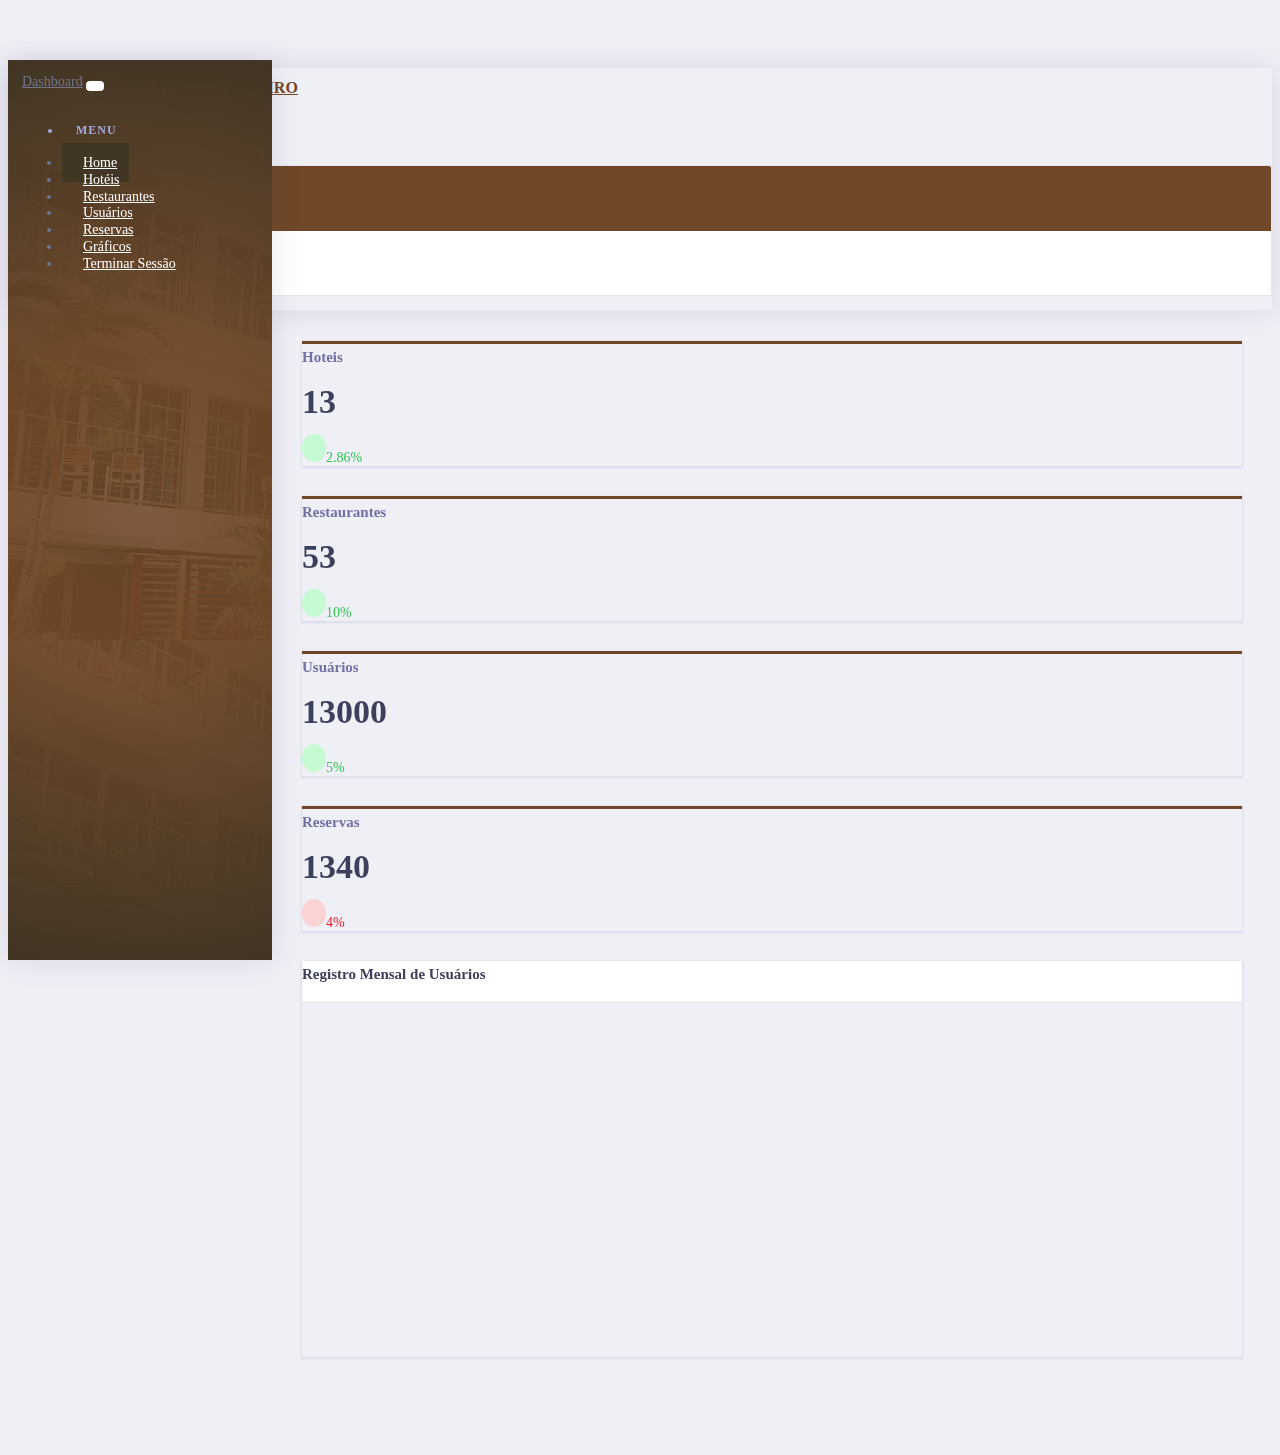
==== commit 04b26ff1: "Adicionando a parte de funcionalidades" ====
--- a/painel/admin/index.html
+++ b/painel/admin/index.html
@@ -1,5 +1,5 @@
 <!DOCTYPE html>
-<html lang="en">
+<html lang="pt-PT">
   <head>
     <meta charset="utf-8" />
     <meta
@@ -20,19 +20,7 @@
       rel="stylesheet"
       href="../../assets/vendor/fonts/fontawesome/css/fontawesome-all.css"
     />
-    <link
-      rel="stylesheet"
-      href="../../assets/vendor/charts/chartist-bundle/chartist.css"
-    />
-    <link
-      rel="stylesheet"
-      href="../../assets/vendor/charts/morris-bundle/morris.css"
-    />
-    <link
-      rel="stylesheet"
-      href="../../assets/vendor/fonts/material-design-iconic-font/css/materialdesignicons.min.css"
-    />
-    <link rel="stylesheet" href="../../assets/vendor/charts/c3charts/c3.css" />
+
     <link
       rel="stylesheet"
       href="../../assets/vendor/fonts/flag-icon-css/flag-icon.min.css"
@@ -98,7 +86,7 @@
       <div class="nav-left-sidebar sidebar-dark">
         <div class="menu-list">
           <nav class="navbar navbar-expand-lg navbar-light">
-            <a class="d-xl-none d-lg-none" href="#">Dashboard</a>
+            <a class="d-xl-none d-lg-none" href="index.html">Dashboard</a>
             <button
               class="navbar-toggler"
               type="button"
@@ -114,37 +102,37 @@
               <ul class="navbar-nav flex-column">
                 <li class="nav-divider">Menu</li>
                 <li class="nav-item">
-                  <a class="nav-link active" href="#"
+                  <a class="nav-link active" href="index.html"
                     ><i class="fa fa-fw fa-user-circle"></i>Home
                   </a>
                 </li>
                 <li class="nav-item">
-                  <a class="nav-link" href="#"
+                  <a class="nav-link" href="hoteis.html"
                     ><i class="fa fa-fw fa-user-circle"></i>Hotéis
                   </a>
                 </li>
                 <li class="nav-item">
-                  <a class="nav-link" href="#"
+                  <a class="nav-link" href="restaurantes.html"
                     ><i class="fa fa-fw fa-user-circle"></i>Restaurantes
                   </a>
                 </li>
                 <li class="nav-item">
-                  <a class="nav-link" href="#"
+                  <a class="nav-link" href="usuarios.html"
                     ><i class="fa fa-fw fa-user-circle"></i>Usuários
                   </a>
                 </li>
                 <li class="nav-item">
-                  <a class="nav-link" href="#"
+                  <a class="nav-link" href="reservas.html"
                     ><i class="fa fa-fw fa-user-circle"></i>Reservas
                   </a>
                 </li>
                 <li class="nav-item">
-                  <a class="nav-link" href="#"
+                  <a class="nav-link" href="graficos.html"
                     ><i class="fa fa-fw fa-user-circle"></i>Gráficos
                   </a>
                 </li>
                 <li class="nav-item">
-                  <a class="nav-link" href="#"
+                  <a class="nav-link" href="/login.html"
                     ><i class="fa fa-fw fa-user-circle"></i>Terminar Sessão
                   </a>
                 </li>
@@ -265,7 +253,9 @@
                       <h5 class="mb-0">Registro Mensal de Usuários</h5>
                     </div>
                     <div class="card-body">
-                      <div class="ct-chart-product ct-golden-section"></div>
+                      <div class="charts mt-2">
+                        <canvas id="mychart" style="height: 350px"></canvas>
+                      </div>
                     </div>
                   </div>
                 </div>
@@ -278,15 +268,72 @@
 
     <script src="../../assets/vendor/jquery/jquery-3.3.1.min.js"></script>
     <script src="../../assets/vendor/bootstrap/js/bootstrap.bundle.js"></script>
-    <script src="../../assets/vendor/slimscroll/jquery.slimscroll.js"></script>
     <script src="../../assets/libs/js/main-js.js"></script>
-    <script src="../../assets/vendor/charts/chartist-bundle/chartist.min.js"></script>
-    <script src="../../assets/vendor/charts/sparkline/jquery.sparkline.js"></script>
-    <script src="../../assets/vendor/charts/morris-bundle/raphael.min.js"></script>
-    <script src="../../assets/vendor/charts/morris-bundle/morris.js"></script>
-    <script src="../../assets/vendor/charts/c3charts/c3.min.js"></script>
-    <script src="../../assets/vendor/charts/c3charts/d3-5.4.0.min.js"></script>
-    <script src="../../assets/vendor/charts/c3charts/C3chartjs.js"></script>
     <script src="../../assets/libs/js/dashboard-ecommerce.js"></script>
+    <script src="../../assets/js/template/Chart.min.js"></script>
+
+    <script>
+      $(function () {
+        var lineChart = document.getElementById('mychart').getContext('2d')
+        var myLineChart = new Chart(lineChart, {
+          type: 'bar',
+          data: {
+            labels: [
+              'Jan',
+              'Feb',
+              'Mar',
+              'Apr',
+              'May',
+              'Jun',
+              'Jul',
+              'Aug',
+              'Sep',
+              'Oct',
+              'Nov',
+              'Dec',
+            ],
+            datasets: [
+              {
+                label: 'Gráfico Geral de Saída',
+                borderColor: '#704828',
+                pointBorderColor: '#704828',
+                pointBackgroundColor: '#704828',
+                pointBorderWidth: 2,
+                pointHoverRadius: 4,
+                pointHoverBorderWidth: 1,
+                pointRadius: 4,
+                backgroundColor: '#704828',
+                fill: true,
+                borderWidth: 2,
+                data: [10, 20, 10, 10, 20, 50, 20, 10, 10, 10, 20, 50],
+              },
+            ],
+          },
+          options: {
+            responsive: true,
+            maintainAspectRatio: false,
+            legend: {
+              position: 'bottom',
+              labels: {
+                padding: 10,
+                fontColor: '#1f6feb',
+              },
+            },
+            tooltips: {
+              bodySpacing: 4,
+              mode: 'nearest',
+              intersect: 0,
+              position: 'nearest',
+              xPadding: 10,
+              yPadding: 10,
+              caretPadding: 10,
+            },
+            layout: {
+              padding: { left: 15, right: 15, top: 15, bottom: 15 },
+            },
+          },
+        })
+      })
+    </script>
   </body>
 </html>
--- a/assets/libs/css/style.css
+++ b/assets/libs/css/style.css
@@ -2757,8 +2757,8 @@
 
 .btn-primary:hover {
   color: #fff;
-  background-color: #4656e9;
-  border-color: #4656e9;
+  background-color: #704828e7;
+  border-color: #704828e7;
 }
 
 .btn-primary.focus,
